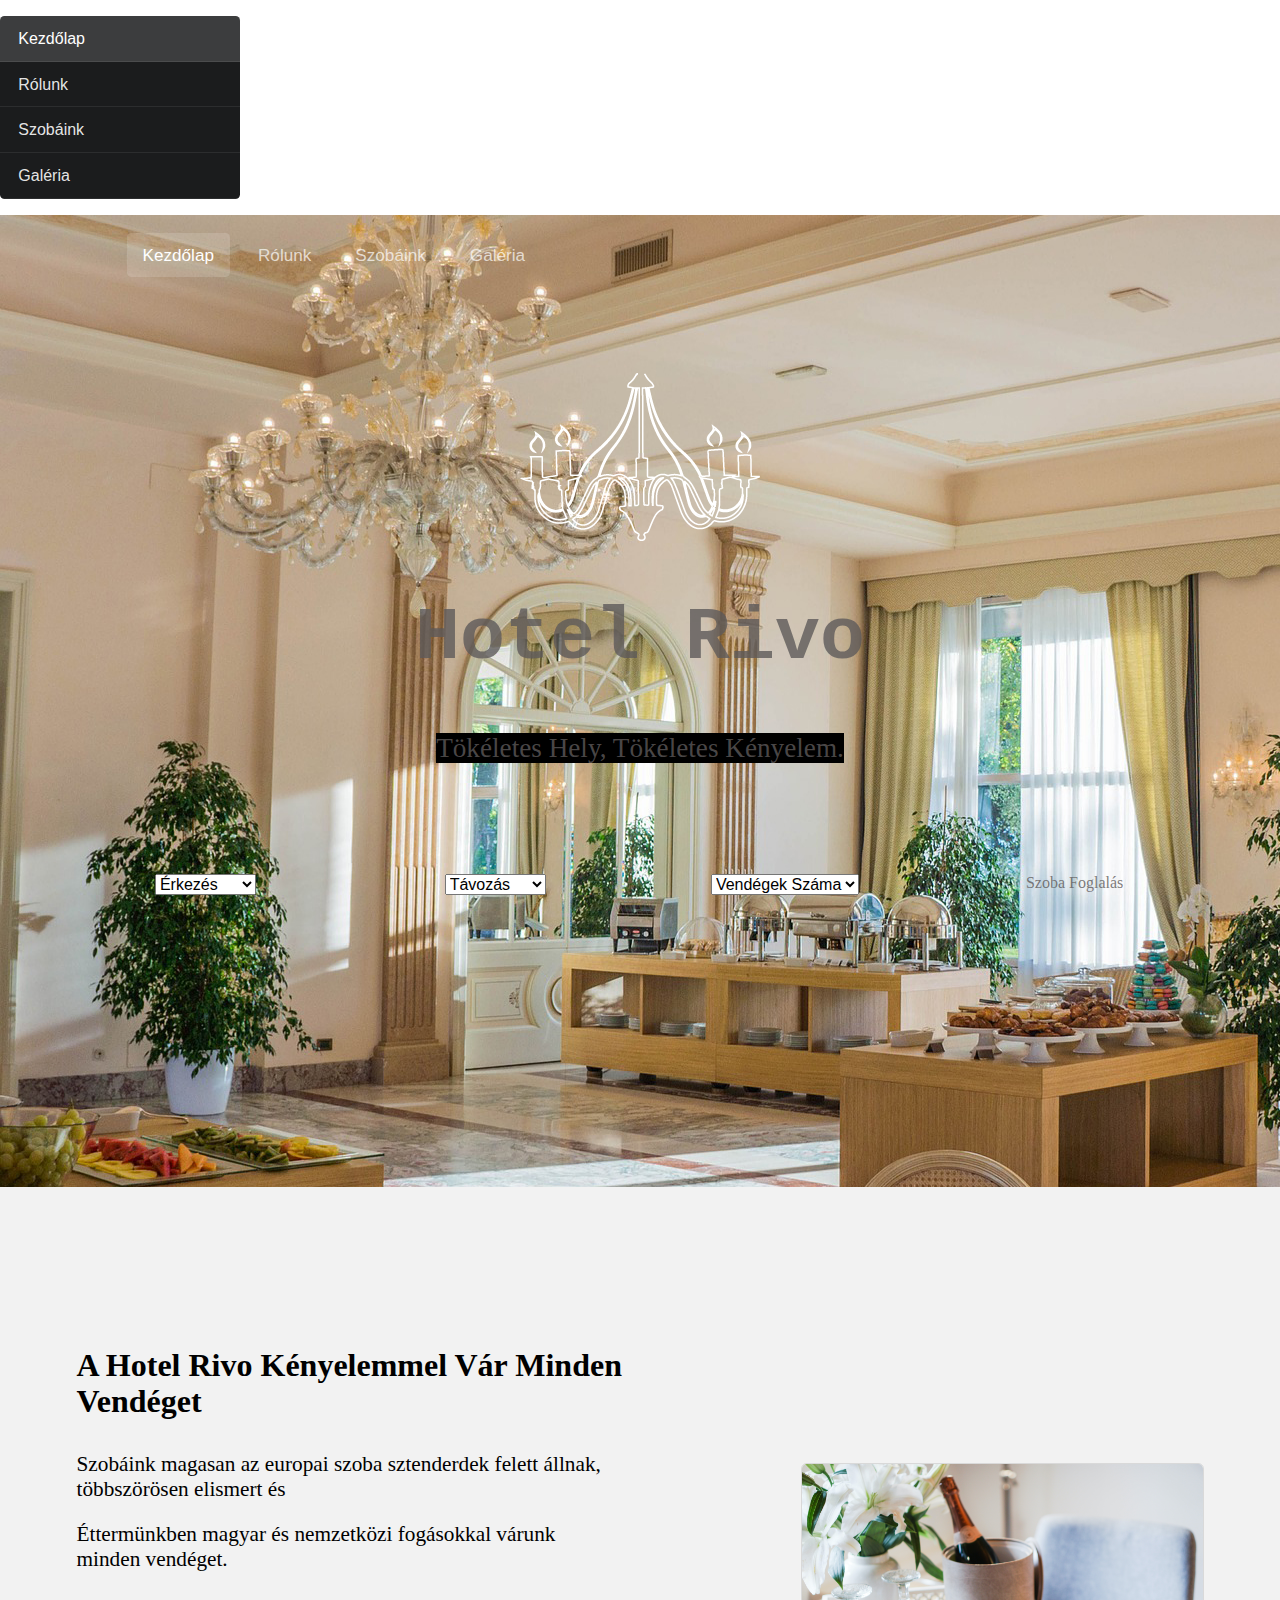
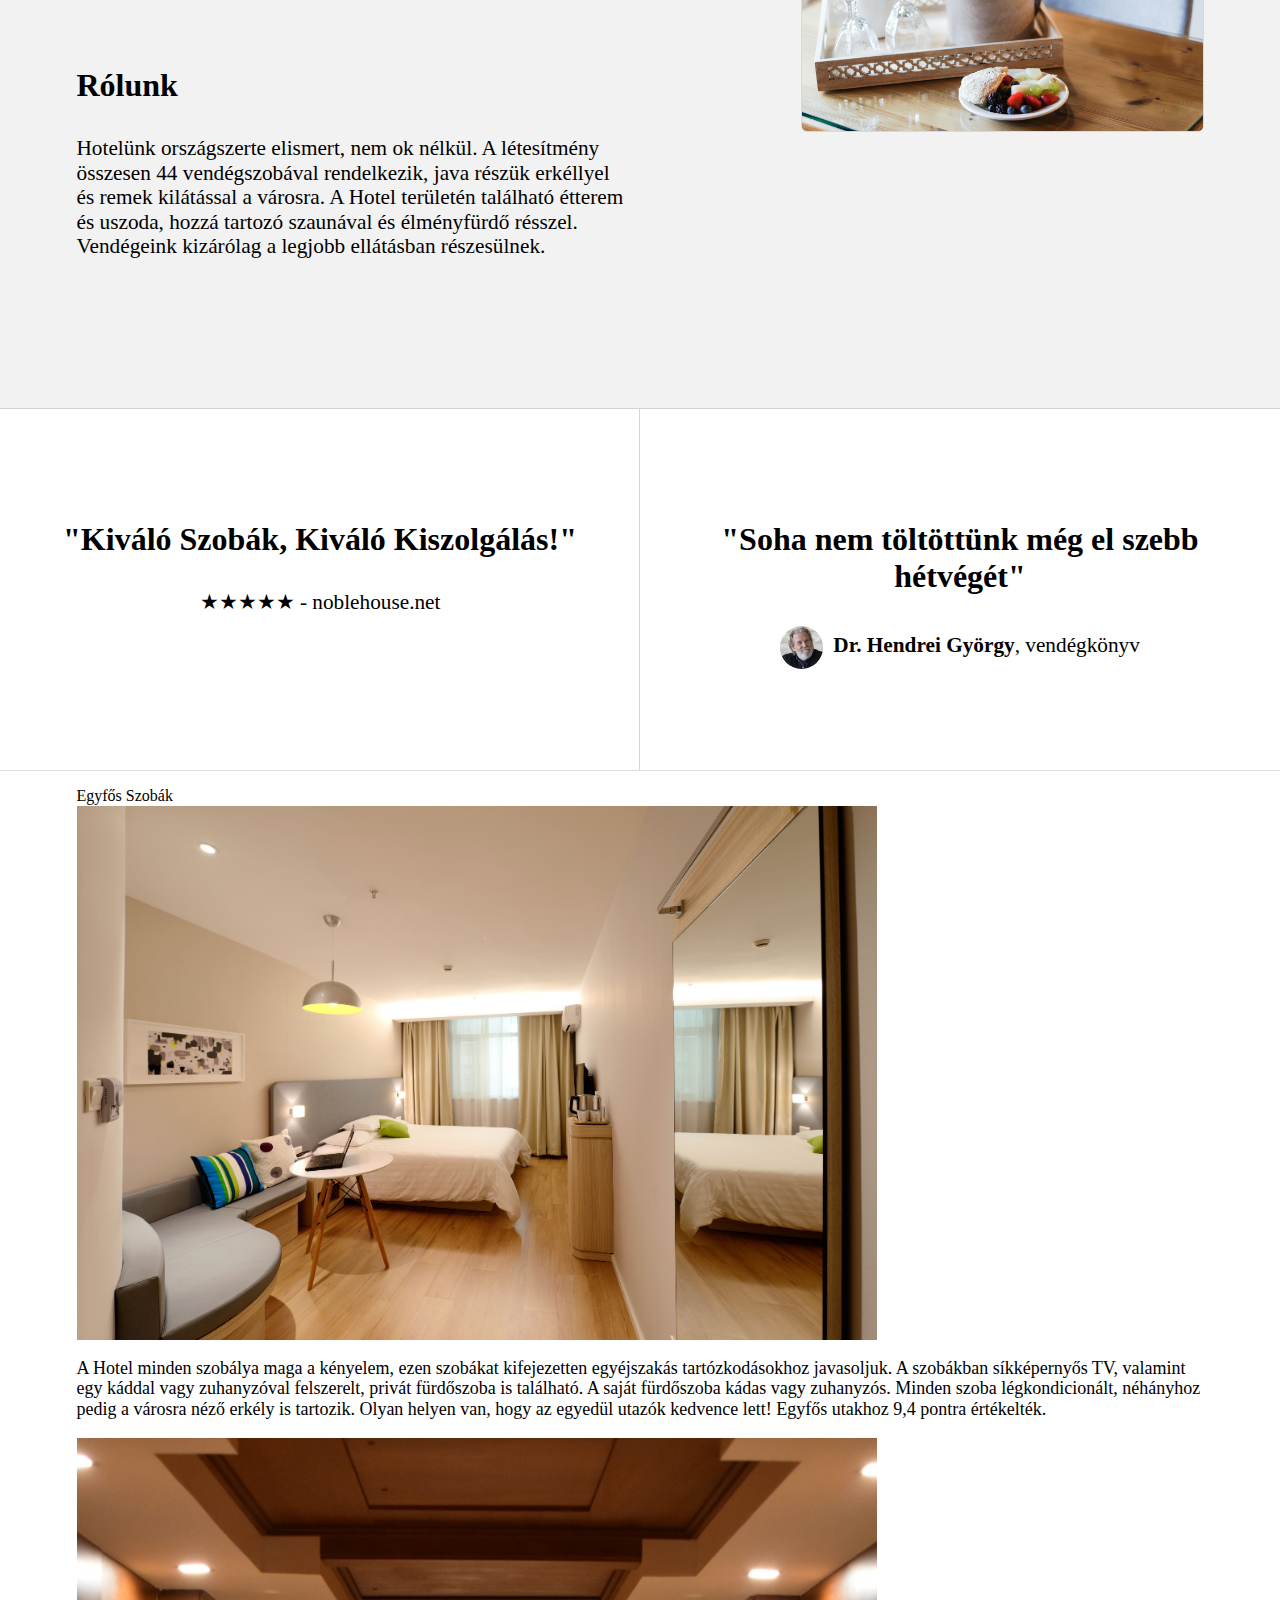
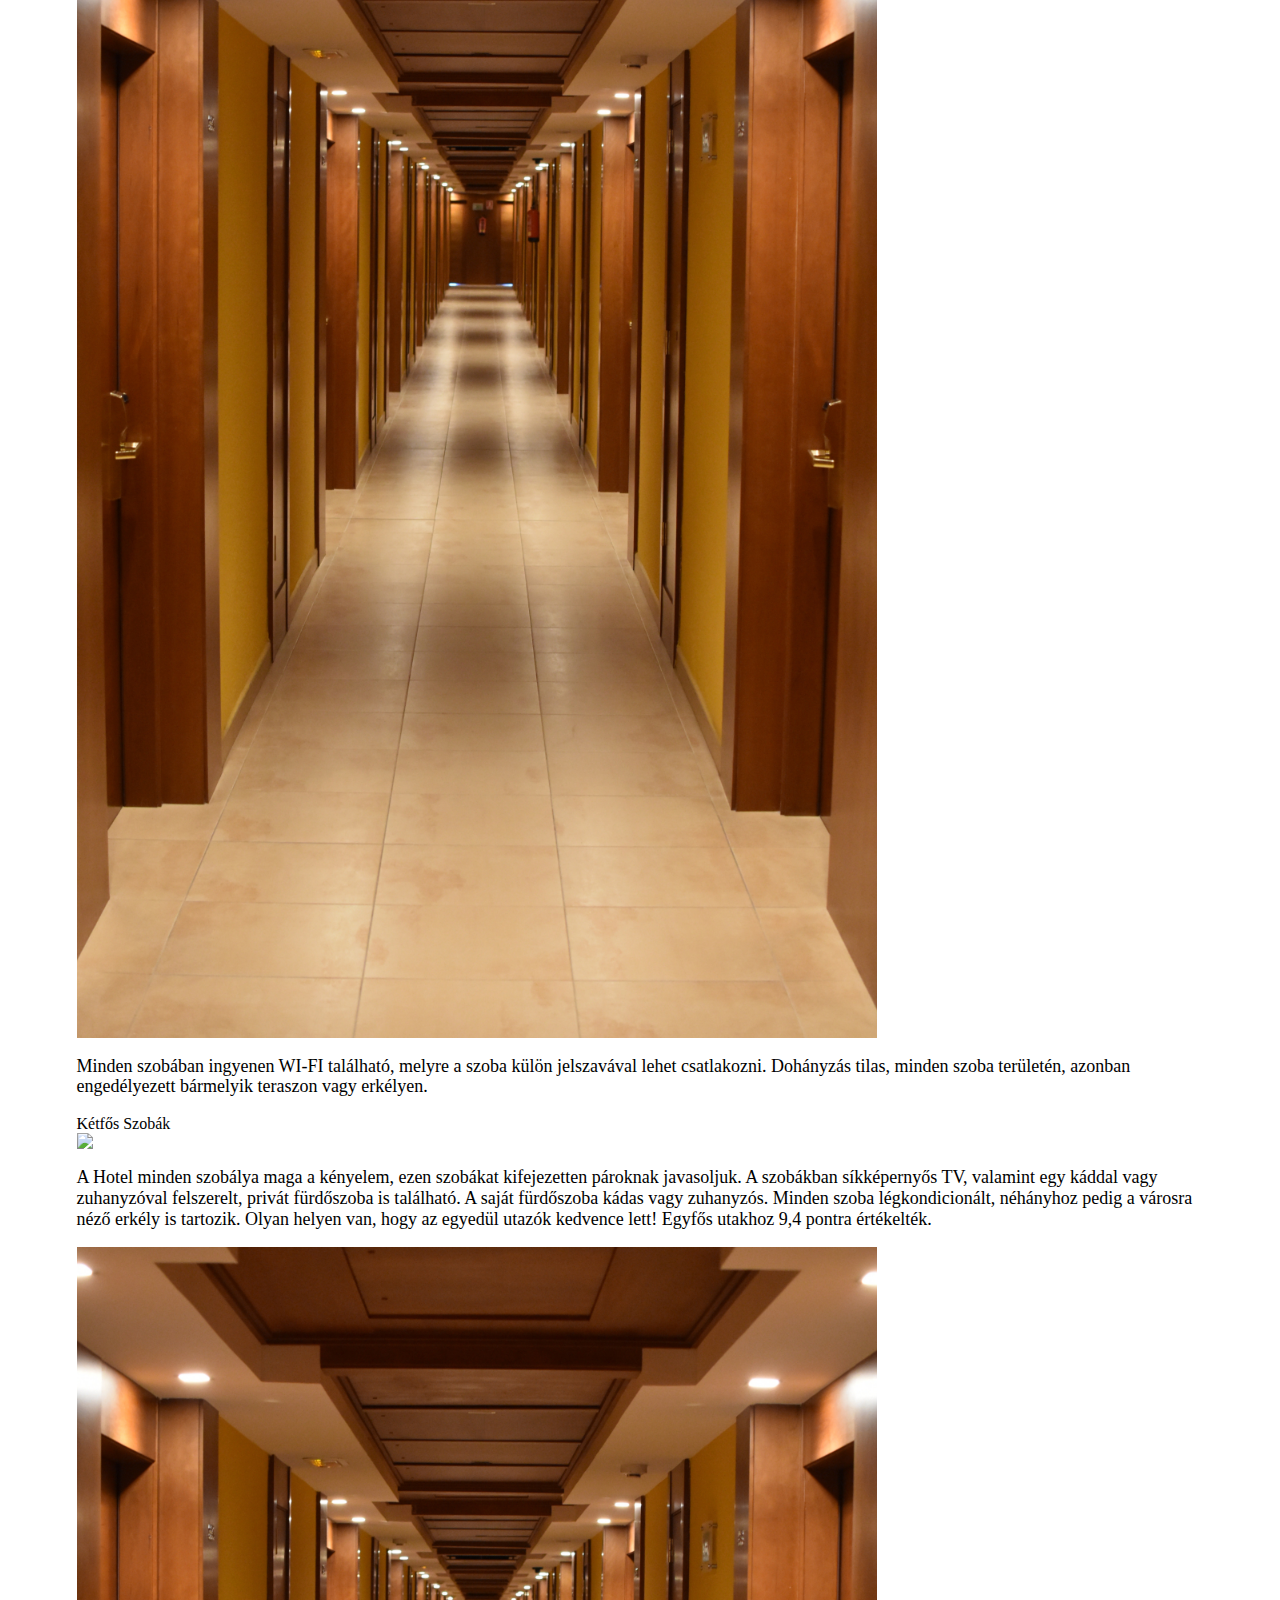
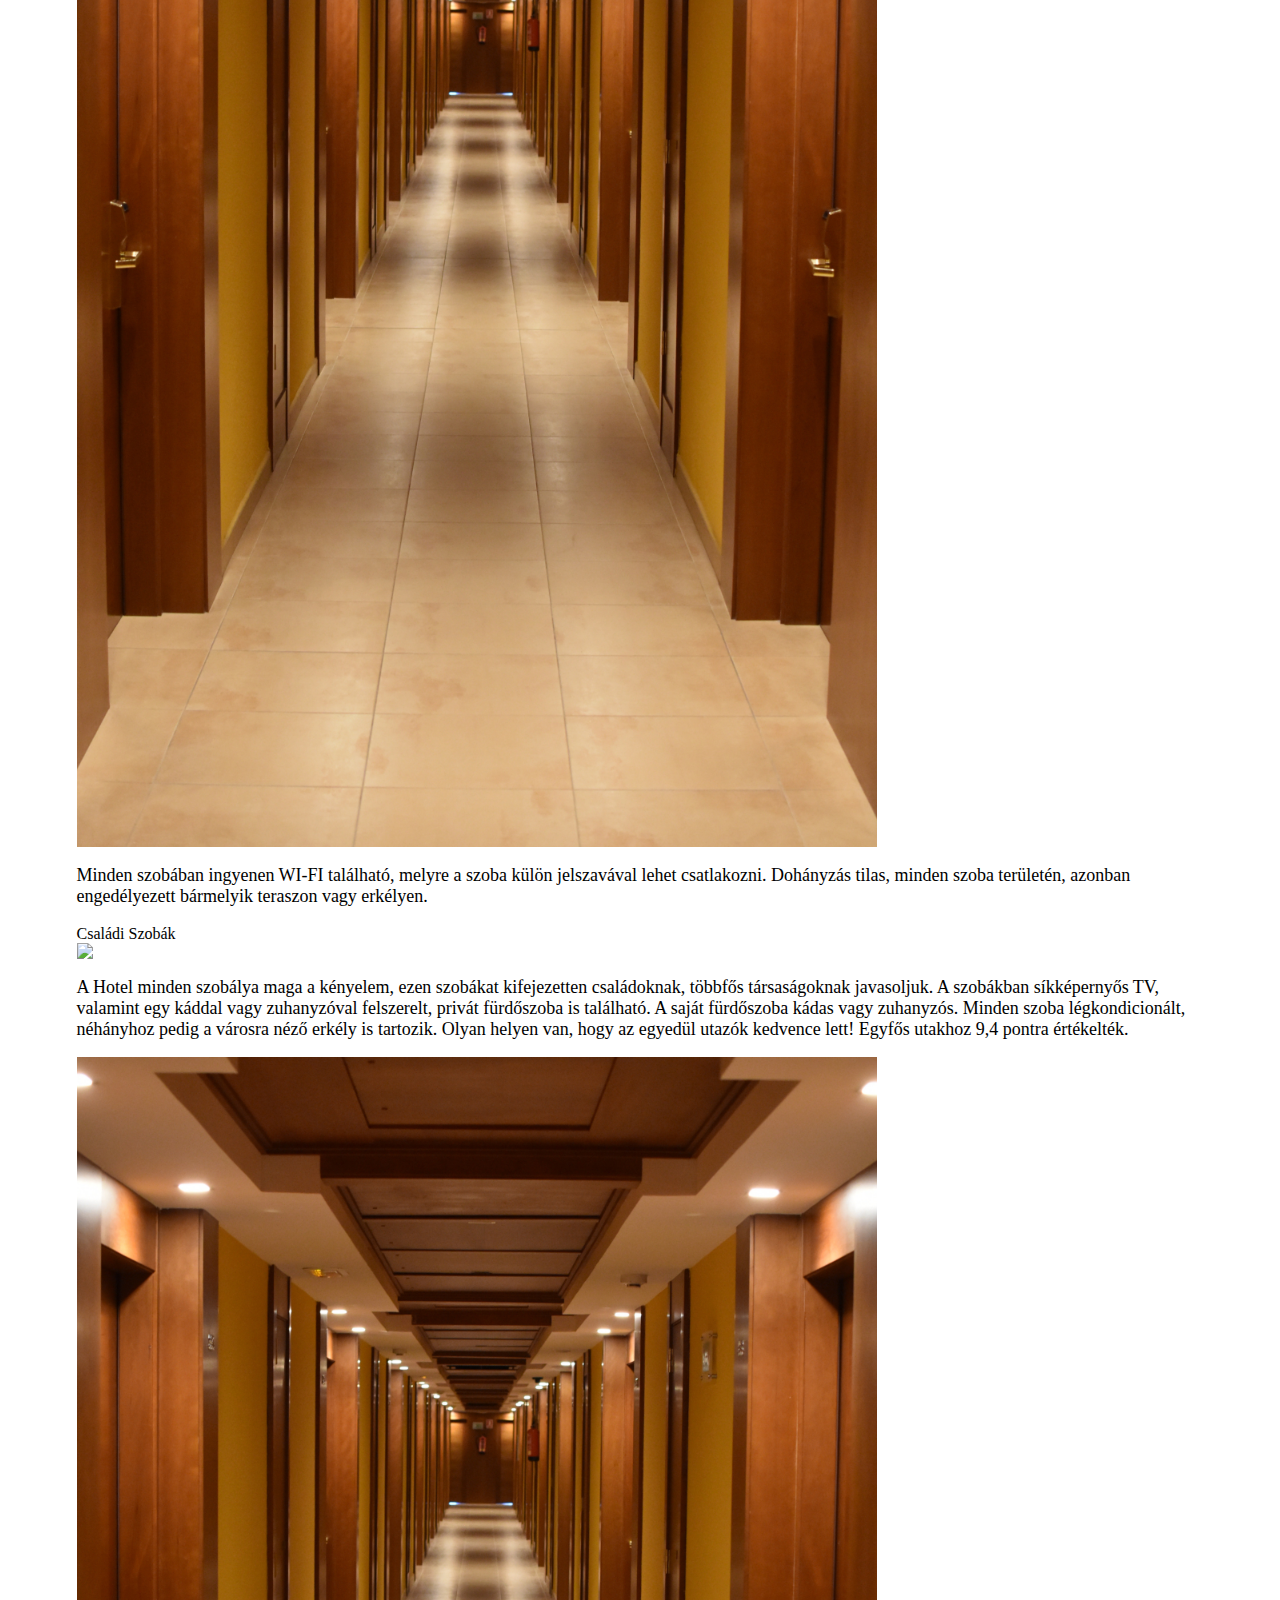
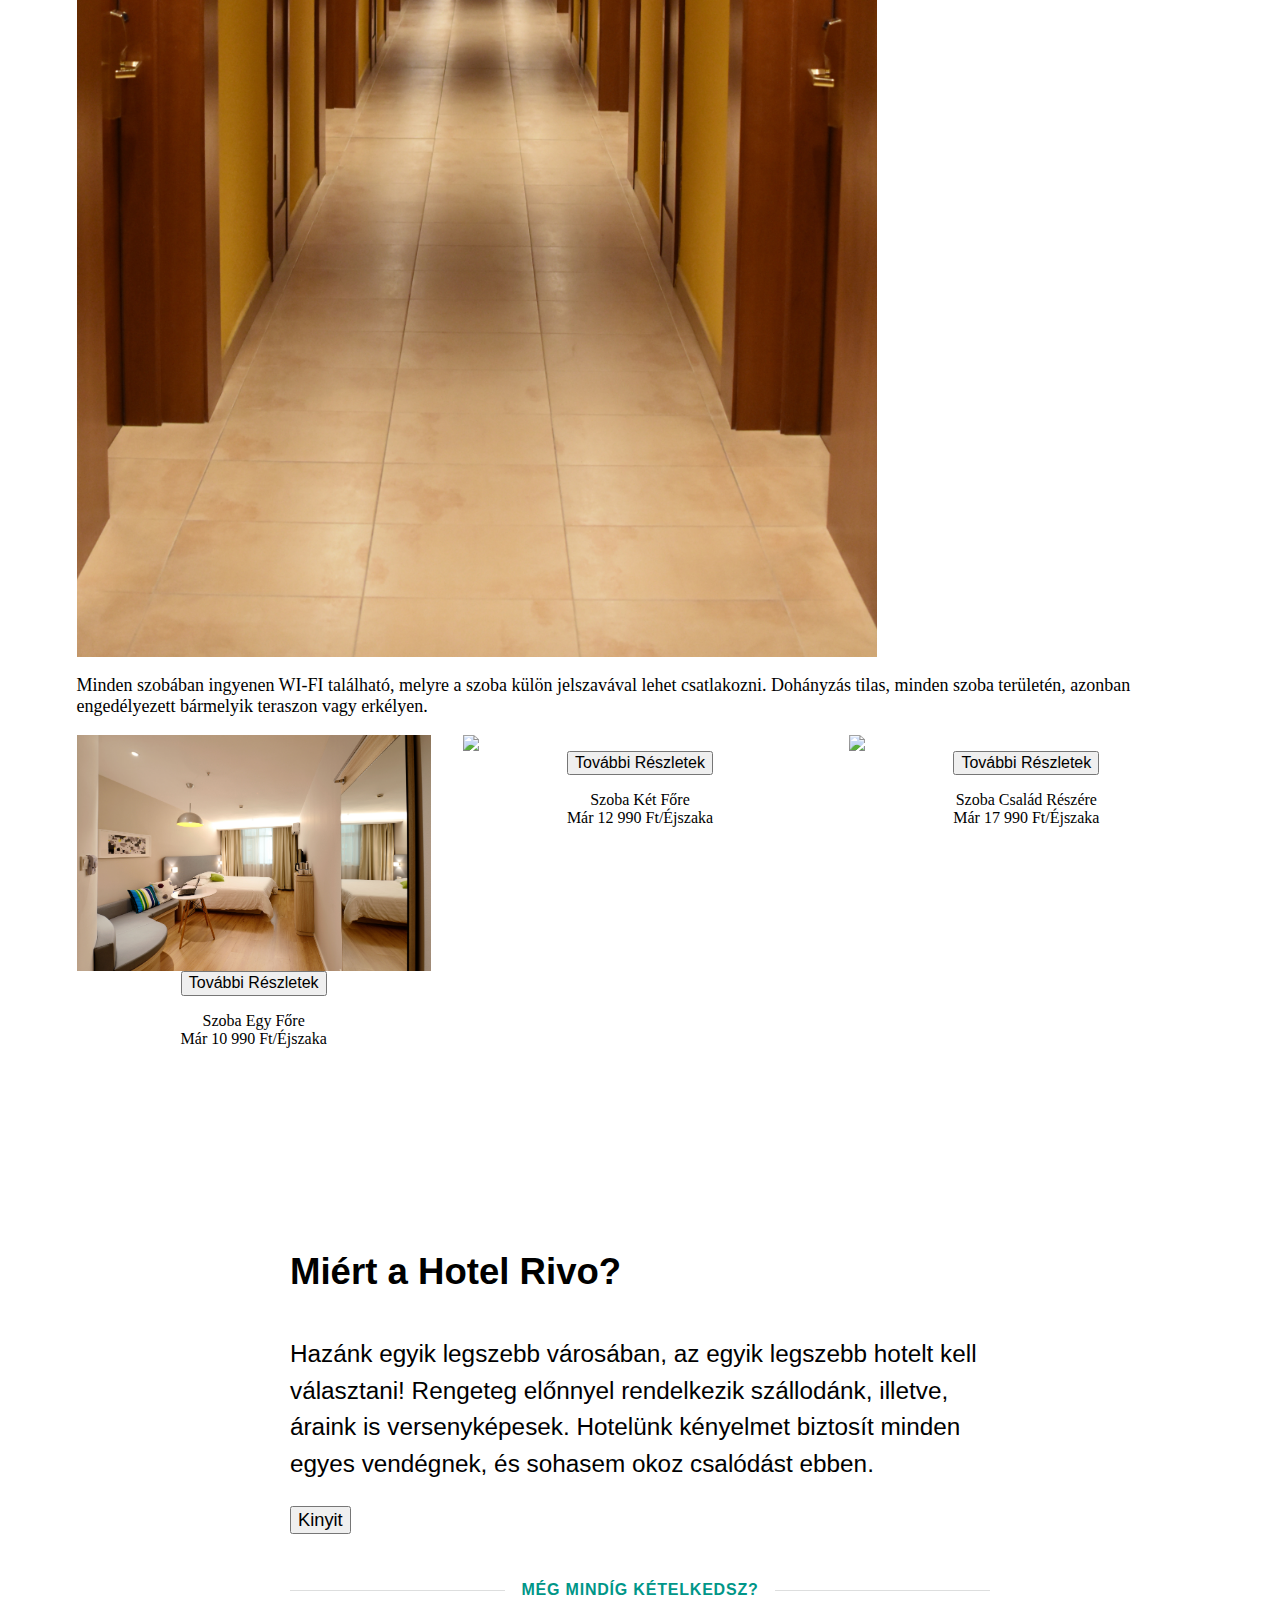
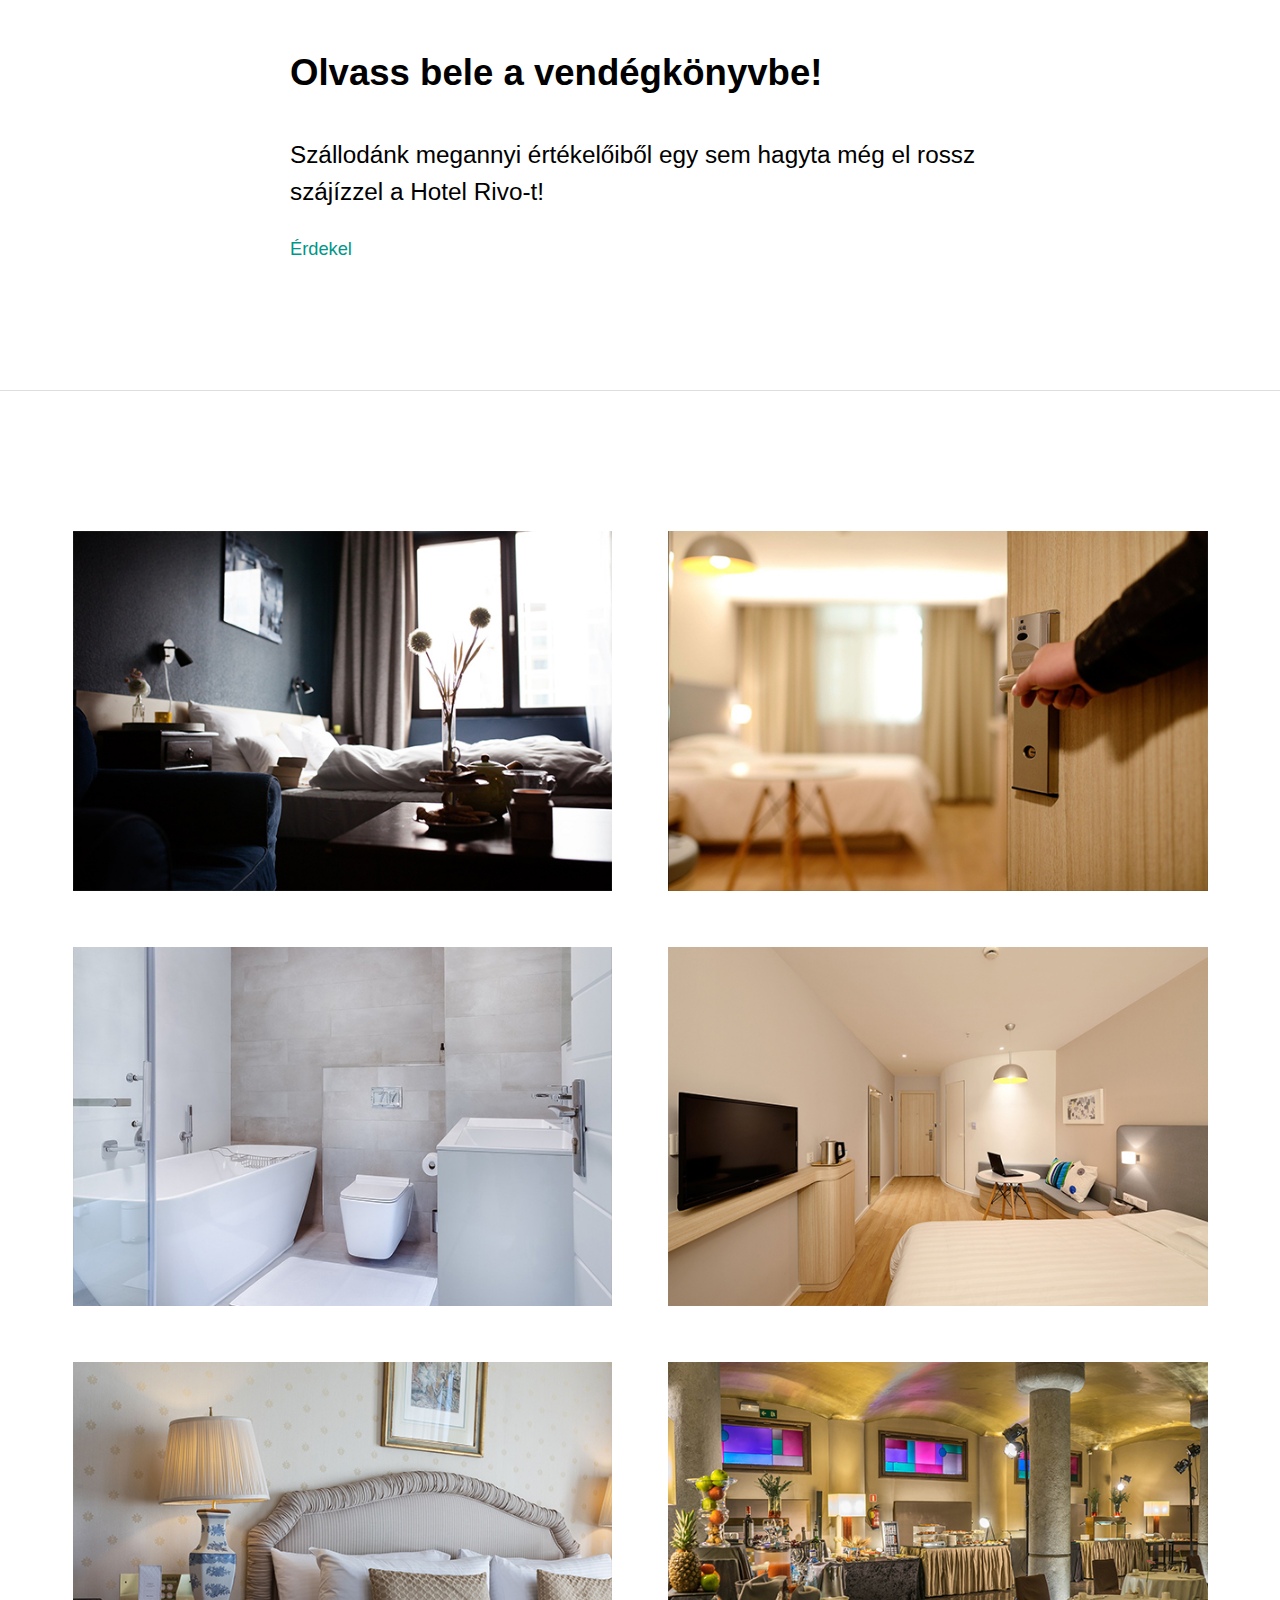
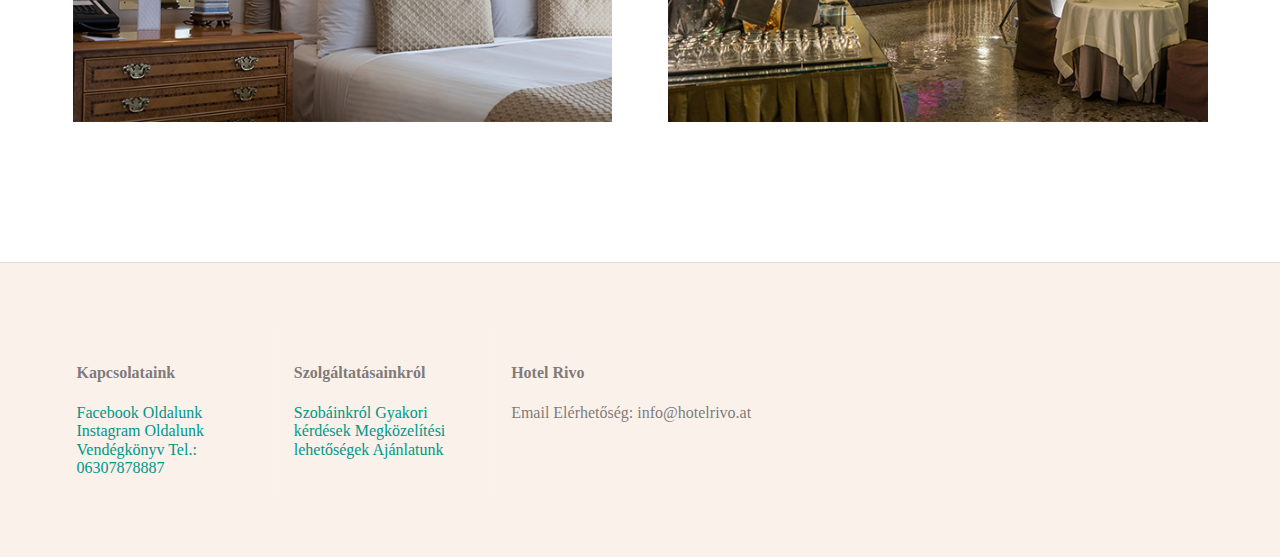
==== hotelrivo/index.html @ 4306a715 "templates and text added" ====
<!DOCTYPE html>
<html>
<head>
  <!-- Standard Meta -->
  <meta charset="utf-8" />
  <meta http-equiv="X-UA-Compatible" content="IE=edge,chrome=1" />
  <meta name="viewport" content="width=device-width, initial-scale=1.0, maximum-scale=1.0">

  <!-- Site Properties -->
  <title>Hotel Rivo</title>
  <link rel="stylesheet" type="text/css" href="reset.css">
  <link rel="stylesheet" type="text/css" href="../dist/components/site.css">

  <link rel="stylesheet" type="text/css" href="container.css">
  <link rel="stylesheet" type="text/css" href="grid.css">
  <link rel="stylesheet" type="text/css" href="../dist/components/header.css">
  <link rel="stylesheet" type="text/css" href="image.css">
  <link rel="stylesheet" type="text/css" href="menu.css">

  <link rel="stylesheet" type="text/css" href="divider.css">
  <link rel="stylesheet" type="text/css" href="../dist/components/dropdown.css">
  <link rel="stylesheet" type="text/css" href="segment.css">
  <link rel="stylesheet" type="text/css" href="../dist/components/button.css">
  <link rel="stylesheet" type="text/css" href="../dist/components/list.css">
  <link rel="stylesheet" type="text/css" href="../dist/components/icon.css">
  <link rel="stylesheet" type="text/css" href="../dist/components/sidebar.css">
  <link rel="stylesheet" type="text/css" href="../dist/components/transition.css">
  <link rel="stylesheet" type="text/css" href="../dist/components/progress.css">
  <link rel="stylesheet" type="text/css" href="../dist/components/label.css">
    <link rel="stylesheet" type="text/css" href="../dist/components/reveal.css">
	    <link rel="stylesheet" type="text/css" href="../dist/components/dimmer.css">
		    <link rel="stylesheet" type="text/css" href="../dist/components/modal.css">
			  <link rel="stylesheet" type="text/css" href="../dist/components/dropdown.css">


   <link rel="stylesheet" href="gallery/dist/simple-lightbox.css?v2.4.1" />
   
  <style type="text/css">

 * {
            box-sizing: border-box;
        }

        .container .gallery a img {
            float: left;
            width: 	100%;
			padding: 10px;
            height: auto;
            border: 2px solid #fff;
            -webkit-transition: -webkit-transform .15s ease;
            -moz-transition: -moz-transform .15s ease;
            -o-transition: -o-transform .15s ease;
            -ms-transition: -ms-transform .15s ease;
            transition: transform .15s ease;
            position: relative;
        }

        .clear {
            clear: both;
        }

        a {
            color: #009688;
            text-decoration: none;
        }

        a:hover {
            color: #01695f;
            text-decoration: none;
        }
		
		
		span {
  background-color: black;
}
		
    .hidden.menu {
      display: none;
    }

    .masthead.segment {
      min-height: 600px;
      padding: 1em 0em;
    }
    .masthead .logo.item img {
      margin-right: 1em;
    }
    .masthead .ui.menu .ui.button {
      margin-left: 0.5em;
    }
    .masthead h1.ui.header {
      margin-top: 3em;
      margin-bottom: 0em;
      font-size: 4em;
      font-weight: normal;
    }
    .masthead h2 {
      font-size: 1.7em;
      font-weight: normal;
    }

    .ui.vertical.stripe {
      padding: 8em 0em;
    }
    .ui.vertical.stripe h3 {
      font-size: 2em;
    }
    .ui.vertical.stripe .button + h3,
    .ui.vertical.stripe p + h3 {
      margin-top: 3em;
    }
    .ui.vertical.stripe .floated.image {
      clear: both;
    }
    .ui.vertical.stripe p {
      font-size: 1.33em;
    }
    .ui.vertical.stripe .horizontal.divider {
      margin: 3em 0em;
    }

    .quote.stripe.segment {
      padding: 0em;
    }
    .quote.stripe.segment .grid .column {
      padding-top: 5em;
      padding-bottom: 5em;
    }

    .footer.segment {
      padding: 5em 0em;
    }

    .secondary.pointing.menu .toc.item {
      display: none;
    }

    @media only screen and (max-width: 700px) {
      .ui.fixed.menu {
        display: none !important;
      }
      .secondary.pointing.menu .item,
      .secondary.pointing.menu .menu {
        display: none;
      }
      .secondary.pointing.menu .toc.item {
        display: block;
      }
      .masthead.segment {
        min-height: 350px;
      }
      .masthead h1.ui.header {
        font-size: 2em;
        margin-top: 1.5em;
      }
      .masthead h2 {
        margin-top: 0.5em;
        font-size: 1.5em;
      }
    }


  </style>

  <script src="assets/library/jquery.min.js"></script>
  <script src="../dist/components/visibility.js"></script>
  <script src="../dist/components/sidebar.js"></script>
  <script src="../dist/components/transition.js"></script>
    <script src="../dist/components/progress.min.js"></script>
	    <script src="../dist/components/dimmer.js"></script>
		 <script src="../dist/components/modal.js"></script>
<script src="../dist/components/dropdown.js"></script>


  <script>
  $(document)
    .ready(function() {

$('.example')
  .dimmer({
    on: 'hover'
  })
;

      // fix menu when passed
      $('.masthead')
        .visibility({
          once: false,
          onBottomPassed: function() {
            $('.fixed.menu').transition('fade in');
          },
          onBottomPassedReverse: function() {
            $('.fixed.menu').transition('fade out');
          }
        })
      ;

      // create sidebar and attach to menu open
      $('.ui.sidebar')
        .sidebar('attach events', '.toc.item')
      ;
  
  $('.ui.dropdown')
  .dropdown()
;

    })
  ;
  function szoba1()
  {
  $('#szoba1')
  .modal('show')
;
  }
  
  function szoba2()
  {
  $('#szoba2')
  .modal('show')
;
  }
  
  function szoba3()
  {
  $('#szoba3')
  .modal('show')
;
  }
  

  </script>
  
  
</head>
<body>

<!-- Following Menu -->
<div class="ui large top fixed hidden menu">
  <div class="ui container">
    <a class="active item" href="#kezdolap">Kezdőlap</a>
    <a href="#rolunk" class="item">Rólunk</a>
    <a href="#szobak" class="item">Szobáink</a>
    <a href="#galeria" class="item">Galéria</a>
    <div class="right menu">
     
      </div>
    </div>
  </div>
</div>

<!-- Sidebar Menu -->
<div class="ui vertical inverted sidebar menu">
  <a class="active item" href="#kezdolap">Kezdőlap</a>
  <a href="#rolunk" class="item">Rólunk</a>
  <a href="#szobak" class="item">Szobáink</a>
  <a href="#galeria" class="item">Galéria</a>
  
</div>


<!-- Page Contents -->
<div class="pusher">
  <div class="ui inverted vertical masthead center aligned segment" style="background: url(assets/images/items/banner.jpg)">


    <div class="ui container">
      <div class="ui large secondary inverted menu">
        <a class="toc item">
          <i class="sidebar icon"></i>
        </a>
        <a class="active item" href="#kezdolap" >Kezdőlap</a>
        <a href="#rolunk" class="item">Rólunk</a>
        <a href="#szobak" class="item">Szobáink</a>
        <a href="#galeria" class="item">Galéria</a>
        <div class="right item">
          
        </div>
      </div>
    </div>
<a name="kezdolap"></a>
<div class="ui four column grid container">

	<div class="row">
	<div class="ui container">
	    <br>
	<br>
	<br>
		  <br>
	<br>
	<img src="assets/images/items/logo3.png">
      <h1 class="inverted header" style="font-size:75px; font-family:Courier">
	
	  
        Hotel Rivo
      </h1>
	 
      <h2><span>Tökéletes Hely, Tökéletes Kényelem.</span></h2>
	  
	  <br>
	<br>
	<br>
	  </div>
	  </div>
	  
	  <div class="four column row">
	 
	  <div class="column">
	  <select class="ui dropdown">
  <option value="">Érkezés</option>
  <option value="5">Február 7</option>
  <option value="4">Február 8</option>
   <option value="3">Február 9</option>
  <option value="2">Február 10</option>
   <option value="1">Február 11</option>
  <option value="0">Február 12</option>
</select>
</div>
 <div class="column">
<select class="ui dropdown">
  <option value="">Távozás</option>
  <option value="5">Február 8</option>
  <option value="4">Február 9</option>
  <option value="3">Február 10</option>
  <option value="2">Február 11</option>
  <option value="1">Február 12</option>
  <option value="0">Február 13</option>
</select>
</div>
 <div class="column">
	  <select class="ui dropdown">
  <option value="">Vendégek Száma</option>
  <option value="3">Szoba 1 Főre</option>
  <option value="2">Szoba 2 Főre</option>
   <option value="1">Szoba 3 Főre</option>
  <option value="0">Szoba 4 Főre</option>
</select>
	
	<br>
		  <br>
	<br>
	<br>
		  <br>
	<br>
	<br>
		  <br>
	<br>
	<br>
		  <br>
	<br>
	<br>
		  <br>
	<br>
	<br>
</div>
 <div class="column">
      <div class="ui inverted button">Szoba Foglalás<i class="right arrow icon"></i></div>
	  </div>
	  </div>
	   </div>
  

  </div>
<a name="rolunk"></a>
  <div class="ui  vertical stripe segment" style="background:#F2F2F2">
      <div class=" row">
    <div class="ui middle aligned stackable grid container"> 
        <div class="eight wide column">
          <h3 class="ui header"> A Hotel Rivo Kényelemmel Vár Minden Vendéget</h3>
		  <p>Szobáink magasan az europai szoba sztenderdek felett állnak, többszörösen elismert és </p>
          <p>Éttermünkben magyar és nemzetközi fogásokkal várunk minden vendéget.</p>
          <h3 class="ui header">Rólunk</h3>
          <p>Hotelünk országszerte elismert, nem ok nélkül. A létesítmény összesen 44 vendégszobával rendelkezik, java részük erkéllyel és remek kilátással a városra. A Hotel területén található étterem és uszoda, hozzá tartozó szaunával és élményfürdő résszel. Vendégeink kizárólag a legjobb ellátásban részesülnek.</p>
        </div>
        <div class="six wide right floated column">
          <img src="assets/images/wireframe/07.jpg" class="ui large bordered rounded image">
        </div>
      </div>
	  </div>
      <div class="row">
        <div class="center aligned column">
          
        </div>
      </div>
    
  </div>


  <div class="ui vertical stripe quote segment">
    <div class="ui equal width stackable internally celled grid">
      <div class="center aligned row">
        <div class="column">
          <h3>"Kiváló Szobák, Kiváló Kiszolgálás!"</h3>
          <p>★★★★★ - noblehouse.net</p>
        </div>
        <div class="column">
          <h3>"Soha nem töltöttünk még el szebb hétvégét"</h3>
          <p>
            <img src="assets/images/avatar/nan.jpg" class="ui avatar image"> <b>Dr. Hendrei György</b>, vendégkönyv
          </p>
        </div>
      </div>
    </div>
  </div>
  
  <div class="ui container">

  <div class="ui vertical segment">


<div class="ui small modal" id="szoba1">
  <div class="header">Egyfős Szobák</div>
  <div class="scrolling content">
   <img src="assets/images/items/room3.jpg" class="ui huge  image">
    <p style="font-size: 18px"> A Hotel minden szobálya maga a kényelem, ezen szobákat kifejezetten egyéjszakás tartózkodásokhoz javasoljuk.
	A szobákban síkképernyős TV, valamint egy káddal vagy zuhanyzóval felszerelt, privát fürdőszoba is található. A saját fürdőszoba kádas vagy zuhanyzós. Minden szoba légkondicionált, néhányhoz pedig a városra néző erkély is tartozik.
	Olyan helyen van, hogy az egyedül utazók kedvence lett! Egyfős utakhoz 9,4 pontra értékelték.</p>
	 <img src="assets/images/items/corridor.jpg" class="ui huge  image">
	  <p style="font-size: 18px">Minden szobában ingyenen WI-FI található, melyre a szoba külön jelszavával lehet csatlakozni.
	  Dohányzás tilas, minden szoba területén, azonban engedélyezett bármelyik teraszon vagy erkélyen.</p>
  </div>
</div>

<div class="ui large modal" id="szoba2">
  <div class="header">Kétfős Szobák</div>
  <div class="scrolling content">
  <img src="assets/images/items/room1.jpg" class="ui huge  image">
    <p style="font-size: 18px"> A Hotel minden szobálya maga a kényelem, ezen szobákat kifejezetten pároknak javasoljuk.
	A szobákban síkképernyős TV, valamint egy káddal vagy zuhanyzóval felszerelt, privát fürdőszoba is található. A saját fürdőszoba kádas vagy zuhanyzós. Minden szoba légkondicionált, néhányhoz pedig a városra néző erkély is tartozik.
	Olyan helyen van, hogy az egyedül utazók kedvence lett! Egyfős utakhoz 9,4 pontra értékelték.</p>
	 <img src="assets/images/items/corridor.jpg" class="ui huge  image">
	  <p style="font-size: 18px">Minden szobában ingyenen WI-FI található, melyre a szoba külön jelszavával lehet csatlakozni.
	  Dohányzás tilas, minden szoba területén, azonban engedélyezett bármelyik teraszon vagy erkélyen.</p>
  </div>
</div>

<div class="ui large modal" id="szoba3">
  <div class="header">Családi Szobák</div>
  <div class="scrolling content">
  <img src="assets/images/items/room2.jpg" class="ui huge  image">
    <p style="font-size: 18px"> A Hotel minden szobálya maga a kényelem, ezen szobákat kifejezetten családoknak, többfős társaságoknak javasoljuk.
	A szobákban síkképernyős TV, valamint egy káddal vagy zuhanyzóval felszerelt, privát fürdőszoba is található. A saját fürdőszoba kádas vagy zuhanyzós. Minden szoba légkondicionált, néhányhoz pedig a városra néző erkély is tartozik.
	Olyan helyen van, hogy az egyedül utazók kedvence lett! Egyfős utakhoz 9,4 pontra értékelték.</p>
	 <img src="assets/images/items/corridor.jpg" class="ui huge  image">
	  <p style="font-size: 18px">Minden szobában ingyenen WI-FI található, melyre a szoba külön jelszavával lehet csatlakozni.
	  Dohányzás tilas, minden szoba területén, azonban engedélyezett bármelyik teraszon vagy erkélyen.</p>
  </div>
</div>

<a name="szobak"></a>
  <div class="ui three column grid stackable">
  <div class="column center aligned">
	<div class="ui container example">
    <img src="assets/images/items/room3.jpg" class="ui  huge  image">
		<div class="ui dimmer">
			<div class="content">
			  <button onclick="szoba1()" class="ui inverted button">További Részletek</button>  
			</div>
		</div>
	</div>
  <p>
   <div class="ui animated fade button fluid" tabindex="0">
	  <div class="visible content">Szoba Egy Főre</div>
	  <div class="hidden content">Már 10 990 Ft/Éjszaka</div>
	</div>
  </p> 
  </div>
  
  
   <div class="column center aligned">
	<div class="ui container example">
    <img src="assets/images/items/room1.jpg" class="ui  huge  image">
		<div class="ui dimmer">
			<div class="content">
			  <button onclick="szoba2()" class="ui inverted button">További Részletek</button>  
			</div>
		</div>
	</div>
  <p>
   <div class="ui animated fade button fluid" tabindex="0">
	  <div class="visible content">Szoba Két Főre</div>
	  <div class="hidden content"> Már 12 990 Ft/Éjszaka</div>
	</div>
  </p> 
  </div>
  
  
   <div class="column center aligned">
	<div class="ui container example">
    <img src="assets/images/items/room2.jpg" class="ui  huge  image">
		<div class="ui dimmer">
			<div class="content">
			  <button onclick="szoba3()" class="ui inverted button">További Részletek</button>  
			</div>
		</div>
	</div>
  <p>
   <div class="ui animated fade button fluid" tabindex="0">
	  <div class="visible content">Szoba Család Részére</div>
	  <div class="hidden content">Már 17 990 Ft/Éjszaka</div>
	</div>
  </p> 
  </div>

  </div>
</div>
</div>
  
  <script>
    $(document)
    .ready(function() {

 $('#example1')
  .progress()
; 


});

var counter = 1;

 function lenyit()
 {
 counter++;
 
	if(counter%2==0)
	{
	$('#content').show('slow');
	$('#gomb').html('Bezár');
    $('#gomb').addClass('red');
	} else {
	$('#content').hide('slow');
	$('#gomb').html('Kinyit');
	$('#gomb').removeClass('red');
	}
	
	
 }
 
 var perc = 0;
 function nyom()
 {
 
 perc += 20;
$('#example1').progress({
  percent: perc
}); }
 
 

</script>

  
  
  <div class="ui vertical stripe segment">
    <div class="ui text container">
      <h3 class="ui header">Miért a Hotel Rivo?</h3>
      <p>Hazánk egyik legszebb városában, az egyik legszebb hotelt kell választani!
Rengeteg előnnyel rendelkezik szállodánk, illetve, áraink is versenyképesek. Hotelünk kényelmet biztosít minden egyes vendégnek, és sohasem okoz csalódást ebben. 
</p>
      <div id="content" style="display:none;">
	 Fedett és szabadtéri parkoló, autómosó és parkolóinas-szolgáltatás egyaránt elérhető.

Vendégeink elfogulatlan értékelései alapján ez Budapest egyik legkedveltebb része.
	  </div>
	  
	  <button onclick="lenyit()" class="ui large button" id="gomb">Kinyit</button>
	  
	  

	  
	  
      <h4 class="ui horizontal header divider">
        <a href="#">Még mindíg kételkedsz?</a>
      </h4>
      <h3 class="ui header">Olvass bele a vendégkönyvbe!</h3>
      <p>Szállodánk  megannyi értékelőiből egy sem hagyta még el rossz szájízzel a Hotel Rivo-t! </p>
      <a class="ui large button">Érdekel</a>
    </div>
  </div>

<a name="galeria"></a>
  <div class="ui vertical stripe segment">
    <div class="ui middle aligned stackable grid container">
      <div class="row">
	  
	  <div class="gallery">
	  <div class="ui stackable two column grid">
        
		 <div class="column">
        <a href="gallery/demo/img/full/01.jpg" class="big"><img class="huge" src="gallery/demo/img/thumb/01.jpg" alt="" title="Beautiful Image" /></a>
		</div>
		 <div class="column">
        <a href="gallery/demo/img/full/02.jpg"><img src="gallery/demo/img/thumb/02.jpg" alt="" title=""/></a>
		</div>
			 <div class="column">
        <a href="gallery/demo/img/full/03.jpg"><img src="gallery/demo/img/thumb/03.jpg" alt="" title="Beautiful Image"/></a>
		</div>
		 <div class="column">
        <a href="gallery/demo/img/full/04.jpg"><img src="gallery/demo/img/thumb/04.jpg" alt="" title=""/></a>
		</div>
			 <div class="column">
        <a href="gallery/demo/img/full/05.jpg"><img src="gallery/demo/img/thumb/05.jpg" alt="" title=""/></a>
		</div>
		 <div class="column">
        <a href="gallery/demo/img/full/06.jpg"><img src="gallery/demo/img/thumb/06.jpg" alt="" title=""/></a>
		</div>
        <div class="clear"></div>
    </div>
	    </div>
  
<script src="gallery/dist/simple-lightbox.js?v2.4.1"></script>
<script>
    (function() {
        var $gallery = new SimpleLightbox('.gallery a', {});
    })();
</script>

      </div>
    </div>
  </div>
  
  <div class="ui inverted vertical footer segment">
    <div class="ui container">
      <div class="ui stackable inverted divided equal height stackable grid">
        <div class="three wide column">
          <h4 class="ui inverted header">Kapcsolataink</h4>
          <div class="ui inverted link list">
            <a href="#" class="item">Facebook Oldalunk</a>
            <a href="#" class="item">Instagram Oldalunk</a>
            <a href="#" class="item">Vendégkönyv</a>
            <a href="#" class="item">Tel.: 06307878887</a>
          </div>
        </div>
        <div class="three wide column">
          <h4 class="ui inverted header">Szolgáltatásainkról</h4>
          <div class="ui inverted link list">
            <a href="#" class="item">Szobáinkról</a>
            <a href="#" class="item">Gyakori kérdések</a>
            <a href="#" class="item">Megközelítési lehetőségek</a>
            <a href="#" class="item">Ajánlatunk</a>
          </div>
        </div>
        <div class="seven wide column">
          <h4 class="ui inverted header">Hotel Rivo</h4>
          <p>Email Elérhetőség: info@hotelrivo.at</p>
        </div>
      </div>
    </div>
  </div>
</div>







</body>

</html>
---- hotelrivo/container.css ----
/*!
 * # Semantic UI 2.4.2 - Container
 * http://github.com/semantic-org/semantic-ui/
 *
 *
 * Released under the MIT license
 * http://opensource.org/licenses/MIT
 *
 */


/*******************************
            Container
*******************************/


/* All Sizes */
.ui.container {
  display: block;
  max-width: 100% !important;
}

/* Mobile */
@media only screen and (max-width: 767px) {
  .ui.container {
    width: auto !important;
    margin-left: 1em !important;
    margin-right: 1em !important;
  }
  .ui.grid.container {
    width: auto !important;
  }
  .ui.relaxed.grid.container {
    width: auto !important;
  }
  .ui.very.relaxed.grid.container {
    width: auto !important;
  }
}

/* Tablet */
@media only screen and (min-width: 768px) and (max-width: 991px) {
  .ui.container {
    width: 723px;
    margin-left: auto !important;
    margin-right: auto !important;
  }
  .ui.grid.container {
    width: calc( 723px  +  2rem ) !important;
  }
  .ui.relaxed.grid.container {
    width: calc( 723px  +  3rem ) !important;
  }
  .ui.very.relaxed.grid.container {
    width: calc( 723px  +  5rem ) !important;
  }
}

/* Small Monitor */
@media only screen and (min-width: 992px) and (max-width: 1199px) {
  .ui.container {
    width: 933px;
    margin-left: auto !important;
    margin-right: auto !important;
  }
  .ui.grid.container {
    width: calc( 933px  +  2rem ) !important;
  }
  .ui.relaxed.grid.container {
    width: calc( 933px  +  3rem ) !important;
  }
  .ui.very.relaxed.grid.container {
    width: calc( 933px  +  5rem ) !important;
  }
}

/* Large Monitor */
@media only screen and (min-width: 1200px) {
  .ui.container {
    width: 1127px;
    margin-left: auto !important;
    margin-right: auto !important;
  }
  .ui.grid.container {
    width: calc( 1127px  +  2rem ) !important;
  }
  .ui.relaxed.grid.container {
    width: calc( 1127px  +  3rem ) !important;
  }
  .ui.very.relaxed.grid.container {
    width: calc( 1127px  +  5rem ) !important;
  }
}


/*******************************
             Types
*******************************/


/* Text Container */
.ui.text.container {
  font-family: 'Lato', 'Helvetica Neue', Arial, Helvetica, sans-serif;
  max-width: 700px !important;
  line-height: 1.5;
}
.ui.text.container {
  font-size: 1.14285714rem;
}

/* Fluid */
.ui.fluid.container {
  width: 100%;
}


/*******************************
           Variations
*******************************/

.ui[class*="left aligned"].container {
  text-align: left;
}
.ui[class*="center aligned"].container {
  text-align: center;
}
.ui[class*="right aligned"].container {
  text-align: right;
}
.ui.justified.container {
  text-align: justify;
  -webkit-hyphens: auto;
      -ms-hyphens: auto;
          hyphens: auto;
}


/*******************************
         Theme Overrides
*******************************/



/*******************************
         Site Overrides
*******************************/
---- hotelrivo/image.css ----
/*!
 * # Semantic UI 2.4.2 - Image
 * http://github.com/semantic-org/semantic-ui/
 *
 *
 * Released under the MIT license
 * http://opensource.org/licenses/MIT
 *
 */


/*******************************
             Image
*******************************/

.ui.image {
  position: relative;
  display: inline-block;
  vertical-align: middle;
  max-width: 100%;
  background-color: transparent;
}
img.ui.image {
  display: block;
}
.ui.image svg,
.ui.image img {
  display: block;
  max-width: 100%;
  height: auto;
}


/*******************************
            States
*******************************/

.ui.hidden.images,
.ui.hidden.image {
  display: none;
}
.ui.hidden.transition.images,
.ui.hidden.transition.image {
  display: block;
  visibility: hidden;
}
.ui.images > .hidden.transition {
  display: inline-block;
  visibility: hidden;
}
.ui.disabled.images,
.ui.disabled.image {
  cursor: default;
  opacity: 0.45;
}


/*******************************
          Variations
*******************************/


/*--------------
     Inline
---------------*/

.ui.inline.image,
.ui.inline.image svg,
.ui.inline.image img {
  display: inline-block;
}

/*------------------
  Vertical Aligned
-------------------*/

.ui.top.aligned.images .image,
.ui.top.aligned.image,
.ui.top.aligned.image svg,
.ui.top.aligned.image img {
  display: inline-block;
  vertical-align: top;
}
.ui.middle.aligned.images .image,
.ui.middle.aligned.image,
.ui.middle.aligned.image svg,
.ui.middle.aligned.image img {
  display: inline-block;
  vertical-align: middle;
}
.ui.bottom.aligned.images .image,
.ui.bottom.aligned.image,
.ui.bottom.aligned.image svg,
.ui.bottom.aligned.image img {
  display: inline-block;
  vertical-align: bottom;
}

/*--------------
     Rounded
---------------*/

.ui.rounded.images .image,
.ui.rounded.image,
.ui.rounded.images .image > *,
.ui.rounded.image > * {
  border-radius: 0.3125em;
}

/*--------------
    Bordered
---------------*/

.ui.bordered.images .image,
.ui.bordered.images img,
.ui.bordered.images svg,
.ui.bordered.image img,
.ui.bordered.image svg,
img.ui.bordered.image {
  border: 1px solid rgba(0, 0, 0, 0.1);
}

/*--------------
    Circular
---------------*/

.ui.circular.images,
.ui.circular.image {
  overflow: hidden;
}
.ui.circular.images .image,
.ui.circular.image,
.ui.circular.images .image > *,
.ui.circular.image > * {
  border-radius: 500rem;
}

/*--------------
     Fluid
---------------*/

.ui.fluid.images,
.ui.fluid.image,
.ui.fluid.images img,
.ui.fluid.images svg,
.ui.fluid.image svg,
.ui.fluid.image img {
  display: block;
  width: 100%;
  height: auto;
}

/*--------------
     Avatar
---------------*/

.ui.avatar.images .image,
.ui.avatar.images img,
.ui.avatar.images svg,
.ui.avatar.image img,
.ui.avatar.image svg,
.ui.avatar.image {
  margin-right: 0.25em;
  display: inline-block;
  width: 2em;
  height: 2em;
  border-radius: 500rem;
}

/*-------------------
       Spaced
--------------------*/

.ui.spaced.image {
  display: inline-block !important;
  margin-left: 0.5em;
  margin-right: 0.5em;
}
.ui[class*="left spaced"].image {
  margin-left: 0.5em;
  margin-right: 0em;
}
.ui[class*="right spaced"].image {
  margin-left: 0em;
  margin-right: 0.5em;
}

/*-------------------
       Floated
--------------------*/

.ui.floated.image,
.ui.floated.images {
  float: left;
  margin-right: 1em;
  margin-bottom: 1em;
}
.ui.right.floated.images,
.ui.right.floated.image {
  float: right;
  margin-right: 0em;
  margin-bottom: 1em;
  margin-left: 1em;
}
.ui.floated.images:last-child,
.ui.floated.image:last-child {
  margin-bottom: 0em;
}
.ui.centered.images,
.ui.centered.image {
  margin-left: auto;
  margin-right: auto;
}

/*--------------
     Sizes
---------------*/

.ui.mini.images .image,
.ui.mini.images img,
.ui.mini.images svg,
.ui.mini.image {
  width: 35px;
  height: auto;
  font-size: 0.78571429rem;
}
.ui.tiny.images .image,
.ui.tiny.images img,
.ui.tiny.images svg,
.ui.tiny.image {
  width: 80px;
  height: auto;
  font-size: 0.85714286rem;
}
.ui.small.images .image,
.ui.small.images img,
.ui.small.images svg,
.ui.small.image {
  width: 150px;
  height: auto;
  font-size: 0.92857143rem;
}
.ui.medium.images .image,
.ui.medium.images img,
.ui.medium.images svg,
.ui.medium.image {
  width: 300px;
  height: auto;
  font-size: 1rem;
}
.ui.large.images .image,
.ui.large.images img,
.ui.large.images svg,
.ui.large.image {
  width: 450px;
  height: auto;
  font-size: 1.14285714rem;
}
.ui.big.images .image,
.ui.big.images img,
.ui.big.images svg,
.ui.big.image {
  width: 600px;
  height: auto;
  font-size: 1.28571429rem;
}
.ui.huge.images .image,
.ui.huge.images img,
.ui.huge.images svg,
.ui.huge.image {
  width: 800px;
  height: auto;
  font-size: 1.42857143rem;
}
.ui.massive.images .image,
.ui.massive.images img,
.ui.massive.images svg,
.ui.massive.image {
  width: 960px;
  height: auto;
  font-size: 1.71428571rem;
}


/*******************************
              Groups
*******************************/

.ui.images {
  font-size: 0em;
  margin: 0em -0.25rem 0rem;
}
.ui.images .image,
.ui.images > img,
.ui.images > svg {
  display: inline-block;
  margin: 0em 0.25rem 0.5rem;
}


/*******************************
         Theme Overrides
*******************************/



/*******************************
         Site Overrides
*******************************/
---- hotelrivo/menu.css ----
/*
 * # Semantic - Menu
 * http://github.com/semantic-org/semantic-ui/
 *
 *
 * Copyright 2015 Contributor
 * Released under the MIT license
 * http://opensource.org/licenses/MIT
 *
 */


/*******************************
            Standard
*******************************/


/*--------------
      Menu
---------------*/

.ui.menu {
  display: -webkit-box;
  display: -ms-flexbox;
  display: flex;
  margin: 1rem 0em;
  font-family: 'Lato', 'Helvetica Neue', Arial, Helvetica, sans-serif;
  background: #FFFFFF;
  font-weight: normal;
  border: 1px solid rgba(34, 36, 38, 0.15);
  -webkit-box-shadow: 0px 1px 2px 0 rgba(34, 36, 38, 0.15);
          box-shadow: 0px 1px 2px 0 rgba(34, 36, 38, 0.15);
  border-radius: 0.28571429rem;
  min-height: 2.85714286em;
}
.ui.menu:after {
  content: '';
  display: block;
  height: 0px;
  clear: both;
  visibility: hidden;
}
.ui.menu:first-child {
  margin-top: 0rem;
}
.ui.menu:last-child {
  margin-bottom: 0rem;
}

/*--------------
    Sub-Menu
---------------*/

.ui.menu .menu {
  margin: 0em;
}
.ui.menu:not(.vertical) > .menu {
  display: -webkit-box;
  display: -ms-flexbox;
  display: flex;
}

/*--------------
      Item
---------------*/

.ui.menu:not(.vertical) .item {
  display: -webkit-box;
  display: -ms-flexbox;
  display: flex;
  -webkit-box-align: center;
      -ms-flex-align: center;
          align-items: center;
}
.ui.menu .item {
  position: relative;
  vertical-align: middle;
  line-height: 1;
  text-decoration: none;
  -webkit-tap-highlight-color: transparent;
  -webkit-box-flex: 0;
      -ms-flex: 0 0 auto;
          flex: 0 0 auto;
  -webkit-user-select: none;
     -moz-user-select: none;
      -ms-user-select: none;
          user-select: none;
  background: none;
  padding: 0.92857143em 1.14285714em;
  text-transform: none;
  color: rgba(0, 0, 0, 0.87);
  font-weight: normal;
  -webkit-transition: background 0.1s ease, color 0.1s ease, -webkit-box-shadow 0.1s ease;
  transition: background 0.1s ease, color 0.1s ease, -webkit-box-shadow 0.1s ease;
  transition: background 0.1s ease, box-shadow 0.1s ease, color 0.1s ease;
  transition: background 0.1s ease, box-shadow 0.1s ease, color 0.1s ease, -webkit-box-shadow 0.1s ease;
}
.ui.menu > .item:first-child {
  border-radius: 0.28571429rem 0px 0px 0.28571429rem;
}

/* Border */
.ui.menu .item:before {
  position: absolute;
  content: '';
  top: 0%;
  right: 0px;
  height: 100%;
  width: 1px;
  background: rgba(34, 36, 38, 0.1);
}

/*--------------
  Text Content
---------------*/

.ui.menu .text.item > *,
.ui.menu .item > a:not(.ui),
.ui.menu .item > p:only-child {
  -webkit-user-select: text;
     -moz-user-select: text;
      -ms-user-select: text;
          user-select: text;
  line-height: 1.3;
}
.ui.menu .item > p:first-child {
  margin-top: 0;
}
.ui.menu .item > p:last-child {
  margin-bottom: 0;
}

/*--------------
      Icons
---------------*/

.ui.menu .item > i.icon {
  opacity: 0.9;
  float: none;
  margin: 0em 0.35714286em 0em 0em;
}

/*--------------
     Button
---------------*/

.ui.menu:not(.vertical) .item > .button {
  position: relative;
  top: 0em;
  margin: -0.5em 0em;
  padding-bottom: 0.78571429em;
  padding-top: 0.78571429em;
  font-size: 1em;
}

/*----------------
 Grid / Container
-----------------*/

.ui.menu > .grid,
.ui.menu > .container {
  display: -webkit-box;
  display: -ms-flexbox;
  display: flex;
  -webkit-box-align: inherit;
      -ms-flex-align: inherit;
          align-items: inherit;
  -webkit-box-orient: inherit;
  -webkit-box-direction: inherit;
      -ms-flex-direction: inherit;
          flex-direction: inherit;
}

/*--------------
     Inputs
---------------*/

.ui.menu .item > .input {
  width: 100%;
}
.ui.menu:not(.vertical) .item > .input {
  position: relative;
  top: 0em;
  margin: -0.5em 0em;
}
.ui.menu .item > .input input {
  font-size: 1em;
  padding-top: 0.57142857em;
  padding-bottom: 0.57142857em;
}

/*--------------
     Header
---------------*/

.ui.menu .header.item,
.ui.vertical.menu .header.item {
  margin: 0em;
  background: '';
  text-transform: normal;
  font-weight: bold;
}
.ui.vertical.menu .item > .header:not(.ui) {
  margin: 0em 0em 0.5em;
  font-size: 1em;
  font-weight: bold;
}

/*--------------
    Dropdowns
---------------*/


/* Dropdown Icon */
.ui.menu .item > i.dropdown.icon {
  padding: 0em;
  float: right;
  margin: 0em 0em 0em 1em;
}

/* Menu */
.ui.menu .dropdown.item .menu {
  min-width: calc(100% - 1px);
  border-radius: 0em 0em 0.28571429rem 0.28571429rem;
  background: #FFFFFF;
  margin: 0em 0px 0px;
  -webkit-box-shadow: 0px 1px 3px 0px rgba(0, 0, 0, 0.08);
          box-shadow: 0px 1px 3px 0px rgba(0, 0, 0, 0.08);
  -webkit-box-orient: vertical !important;
  -webkit-box-direction: normal !important;
      -ms-flex-direction: column !important;
          flex-direction: column !important;
}

/* Menu Items */
.ui.menu .ui.dropdown .menu > .item {
  margin: 0;
  text-align: left;
  font-size: 1em !important;
  padding: 0.78571429em 1.14285714em !important;
  background: transparent !important;
  color: rgba(0, 0, 0, 0.87) !important;
  text-transform: none !important;
  font-weight: normal !important;
  -webkit-box-shadow: none !important;
          box-shadow: none !important;
  -webkit-transition: none !important;
  transition: none !important;
}
.ui.menu .ui.dropdown .menu > .item:hover {
  background: rgba(0, 0, 0, 0.05) !important;
  color: rgba(0, 0, 0, 0.95) !important;
}
.ui.menu .ui.dropdown .menu > .selected.item {
  background: rgba(0, 0, 0, 0.05) !important;
  color: rgba(0, 0, 0, 0.95) !important;
}
.ui.menu .ui.dropdown .menu > .active.item {
  background: rgba(0, 0, 0, 0.03) !important;
  font-weight: bold !important;
  color: rgba(0, 0, 0, 0.95) !important;
}
.ui.menu .ui.dropdown.item .menu .item:not(.filtered) {
  display: block;
}
.ui.menu .ui.dropdown .menu > .item .icon:not(.dropdown) {
  display: inline-block;
  font-size: 1em !important;
  float: none;
  margin: 0em 0.75em 0em 0em !important;
}

/* Secondary */
.ui.secondary.menu .dropdown.item > .menu,
.ui.text.menu .dropdown.item > .menu {
  border-radius: 0.28571429rem;
  margin-top: 0.35714286em;
}

/* Pointing */
.ui.menu .pointing.dropdown.item .menu {
  margin-top: 0.75em;
}

/* Inverted */
.ui.inverted.menu .search.dropdown.item > .search,
.ui.inverted.menu .search.dropdown.item > .text {
  color: rgba(255, 255, 255, 0.9);
}

/* Vertical */
.ui.vertical.menu .dropdown.item > .icon {
  float: right;
  content: "\f0da";
  margin-left: 1em;
}
.ui.vertical.menu .dropdown.item .menu {
  left: 100%;
  min-width: 0;
  margin: 0em 0em 0em 0em;
  -webkit-box-shadow: 0 1px 3px 0px rgba(0, 0, 0, 0.08);
          box-shadow: 0 1px 3px 0px rgba(0, 0, 0, 0.08);
  border-radius: 0em 0.28571429rem 0.28571429rem 0.28571429rem;
}
.ui.vertical.menu .dropdown.item.upward .menu {
  bottom: 0;
}
.ui.vertical.menu .dropdown.item:not(.upward) .menu {
  top: 0;
}
.ui.vertical.menu .active.dropdown.item {
  border-top-right-radius: 0em;
  border-bottom-right-radius: 0em;
}
.ui.vertical.menu .dropdown.active.item {
  -webkit-box-shadow: none;
          box-shadow: none;
}

/* Evenly Divided */
.ui.item.menu .dropdown .menu .item {
  width: 100%;
}

/*--------------
     Labels
---------------*/

.ui.menu .item > .label {
  background: #999999;
  color: #FFFFFF;
  margin-left: 1em;
  padding: 0.3em 0.78571429em;
}
.ui.vertical.menu .item > .label {
  background: #999999;
  color: #FFFFFF;
  margin-top: -0.15em;
  margin-bottom: -0.15em;
  padding: 0.3em 0.78571429em;
}
.ui.menu .item > .floating.label {
  padding: 0.3em 0.78571429em;
}

/*--------------
     Images
---------------*/

.ui.menu .item > img:not(.ui) {
  display: inline-block;
  vertical-align: middle;
  margin: -0.3em 0em;
  width: 2.5em;
}
.ui.vertical.menu .item > img:not(.ui):only-child {
  display: block;
  max-width: 100%;
  width: auto;
}


/*******************************
          Coupling
*******************************/


/*--------------
     List
---------------*/


/* Menu divider shouldnt apply */
.ui.menu .list .item:before {
  background: none !important;
}

/*--------------
     Sidebar
---------------*/


/* Show vertical dividers below last */
.ui.vertical.sidebar.menu > .item:first-child:before {
  display: block !important;
}
.ui.vertical.sidebar.menu > .item::before {
  top: auto;
  bottom: 0px;
}

/*--------------
    Container
---------------*/

@media only screen and (max-width: 767px) {
  .ui.menu > .ui.container {
    width: 100% !important;
    margin-left: 0em !important;
    margin-right: 0em !important;
  }
}
@media only screen and (min-width: 768px) {
  .ui.menu:not(.secondary):not(.text):not(.tabular):not(.borderless) > .container > .item:not(.right):not(.borderless):first-child {
    border-left: 1px solid rgba(34, 36, 38, 0.1);
  }
}


/*******************************
             States
*******************************/


/*--------------
      Hover
---------------*/

.ui.link.menu .item:hover,
.ui.menu .dropdown.item:hover,
.ui.menu .link.item:hover,
.ui.menu a.item:hover {
  cursor: pointer;
  background: rgba(0, 0, 0, 0.03);
  color: rgba(0, 0, 0, 0.95);
}

/*--------------
     Pressed
---------------*/

.ui.link.menu .item:active,
.ui.menu .link.item:active,
.ui.menu a.item:active {
  background: rgba(0, 0, 0, 0.03);
  color: rgba(0, 0, 0, 0.95);
}

/*--------------
     Active
---------------*/

.ui.menu .active.item {
  background: rgba(0, 0, 0, 0.05);
  color: rgba(0, 0, 0, 0.95);
  font-weight: normal;
  -webkit-box-shadow: none;
          box-shadow: none;
}
.ui.menu .active.item > i.icon {
  opacity: 1;
}

/*--------------
  Active Hover
---------------*/

.ui.menu .active.item:hover,
.ui.vertical.menu .active.item:hover {
  background-color: rgba(0, 0, 0, 0.05);
  color: rgba(0, 0, 0, 0.95);
}

/*--------------
     Disabled
---------------*/

.ui.menu .item.disabled,
.ui.menu .item.disabled:hover {
  cursor: default !important;
  background-color: transparent !important;
  color: rgba(40, 40, 40, 0.3) !important;
}


/*******************************
             Types
*******************************/


/*------------------
Floated Menu / Item
-------------------*/


/* Left Floated */
.ui.menu:not(.vertical) .left.item,
.ui.menu:not(.vertical) :not(.dropdown) > .left.menu {
  display: -webkit-box;
  display: -ms-flexbox;
  display: flex;
  margin-right: auto !important;
}

/* Right Floated */
.ui.menu:not(.vertical) .right.item,
.ui.menu:not(.vertical) .right.menu {
  display: -webkit-box;
  display: -ms-flexbox;
  display: flex;
  margin-left: auto !important;
}

/* Swapped Borders */
.ui.menu .right.item::before,
.ui.menu .right.menu > .item::before {
  right: auto;
  left: 0;
}

/*--------------
    Vertical
---------------*/

.ui.vertical.menu {
  display: block;
  -webkit-box-orient: vertical;
  -webkit-box-direction: normal;
      -ms-flex-direction: column;
          flex-direction: column;
  background: #FFFFFF;
  -webkit-box-shadow: 0px 1px 2px 0 rgba(34, 36, 38, 0.15);
          box-shadow: 0px 1px 2px 0 rgba(34, 36, 38, 0.15);
}

/*--- Item ---*/

.ui.vertical.menu .item {
  display: block;
  background: none;
  border-top: none;
  border-right: none;
}
.ui.vertical.menu > .item:first-child {
  border-radius: 0.28571429rem 0.28571429rem 0px 0px;
}
.ui.vertical.menu > .item:last-child {
  border-radius: 0px 0px 0.28571429rem 0.28571429rem;
}

/*--- Label ---*/

.ui.vertical.menu .item > .label {
  float: right;
  text-align: center;
}

/*--- Icon ---*/

.ui.vertical.menu .item > i.icon {
  width: 1.18em;
  float: right;
  margin: 0em 0em 0em 0.5em;
}
.ui.vertical.menu .item > .label + i.icon {
  float: none;
  margin: 0em 0.5em 0em 0em;
}

/*--- Border ---*/

.ui.vertical.menu .item:before {
  position: absolute;
  content: '';
  top: 0%;
  left: 0px;
  width: 100%;
  height: 1px;
  background: rgba(34, 36, 38, 0.1);
}
.ui.vertical.menu .item:first-child:before {
  display: none !important;
}

/*--- Sub Menu ---*/

.ui.vertical.menu .item > .menu {
  margin: 0.5em -1.14285714em 0em;
}
.ui.vertical.menu .menu .item {
  background: none;
  padding: 0.5em 1.33333333em;
  font-size: 0.85714286em;
  color: rgba(0, 0, 0, 0.5);
}
.ui.vertical.menu .item .menu a.item:hover,
.ui.vertical.menu .item .menu .link.item:hover {
  color: rgba(0, 0, 0, 0.85);
}
.ui.vertical.menu .menu .item:before {
  display: none;
}

/* Vertical Active */
.ui.vertical.menu .active.item {
  background: rgba(0, 0, 0, 0.05);
  border-radius: 0em;
  -webkit-box-shadow: none;
          box-shadow: none;
}
.ui.vertical.menu > .active.item:first-child {
  border-radius: 0.28571429rem 0.28571429rem 0em 0em;
}
.ui.vertical.menu > .active.item:last-child {
  border-radius: 0em 0em 0.28571429rem 0.28571429rem;
}
.ui.vertical.menu > .active.item:only-child {
  border-radius: 0.28571429rem;
}
.ui.vertical.menu .active.item .menu .active.item {
  border-left: none;
}
.ui.vertical.menu .item .menu .active.item {
  background-color: transparent;
  font-weight: bold;
  color: rgba(0, 0, 0, 0.95);
}

/*--------------
     Tabular
---------------*/

.ui.tabular.menu {
  border-radius: 0em;
  -webkit-box-shadow: none !important;
          box-shadow: none !important;
  border: none;
  background: none transparent;
  border-bottom: 1px solid #D4D4D5;
}
.ui.tabular.fluid.menu {
  width: calc(100% + (1px * 2)) !important;
}
.ui.tabular.menu .item {
  background: transparent;
  border-bottom: none;
  border-left: 1px solid transparent;
  border-right: 1px solid transparent;
  border-top: 2px solid transparent;
  padding: 0.92857143em 1.42857143em;
  color: rgba(0, 0, 0, 0.87);
}
.ui.tabular.menu .item:before {
  display: none;
}

/* Hover */
.ui.tabular.menu .item:hover {
  background-color: transparent;
  color: rgba(0, 0, 0, 0.8);
}

/* Active */
.ui.tabular.menu .active.item {
  background: none #FFFFFF;
  color: rgba(0, 0, 0, 0.95);
  border-top-width: 1px;
  border-color: #D4D4D5;
  font-weight: bold;
  margin-bottom: -1px;
  -webkit-box-shadow: none;
          box-shadow: none;
  border-radius: 0.28571429rem 0.28571429rem 0px 0px !important;
}

/* Coupling with segment for attachment */
.ui.tabular.menu + .attached:not(.top).segment,
.ui.tabular.menu + .attached:not(.top).segment + .attached:not(.top).segment {
  border-top: none;
  margin-left: 0px;
  margin-top: 0px;
  margin-right: 0px;
  width: 100%;
}
.top.attached.segment + .ui.bottom.tabular.menu {
  position: relative;
  width: calc(100% + (1px * 2));
  left: -1px;
}

/* Bottom Vertical Tabular */
.ui.bottom.tabular.menu {
  background: none transparent;
  border-radius: 0em;
  -webkit-box-shadow: none !important;
          box-shadow: none !important;
  border-bottom: none;
  border-top: 1px solid #D4D4D5;
}
.ui.bottom.tabular.menu .item {
  background: none;
  border-left: 1px solid transparent;
  border-right: 1px solid transparent;
  border-bottom: 1px solid transparent;
  border-top: none;
}
.ui.bottom.tabular.menu .active.item {
  background: none #FFFFFF;
  color: rgba(0, 0, 0, 0.95);
  border-color: #D4D4D5;
  margin: -1px 0px 0px 0px;
  border-radius: 0px 0px 0.28571429rem 0.28571429rem !important;
}

/* Vertical Tabular (Left) */
.ui.vertical.tabular.menu {
  background: none transparent;
  border-radius: 0em;
  -webkit-box-shadow: none !important;
          box-shadow: none !important;
  border-bottom: none;
  border-right: 1px solid #D4D4D5;
}
.ui.vertical.tabular.menu .item {
  background: none;
  border-left: 1px solid transparent;
  border-bottom: 1px solid transparent;
  border-top: 1px solid transparent;
  border-right: none;
}
.ui.vertical.tabular.menu .active.item {
  background: none #FFFFFF;
  color: rgba(0, 0, 0, 0.95);
  border-color: #D4D4D5;
  margin: 0px -1px 0px 0px;
  border-radius: 0.28571429rem 0px 0px 0.28571429rem !important;
}

/* Vertical Right Tabular */
.ui.vertical.right.tabular.menu {
  background: none transparent;
  border-radius: 0em;
  -webkit-box-shadow: none !important;
          box-shadow: none !important;
  border-bottom: none;
  border-right: none;
  border-left: 1px solid #D4D4D5;
}
.ui.vertical.right.tabular.menu .item {
  background: none;
  border-right: 1px solid transparent;
  border-bottom: 1px solid transparent;
  border-top: 1px solid transparent;
  border-left: none;
}
.ui.vertical.right.tabular.menu .active.item {
  background: none #FFFFFF;
  color: rgba(0, 0, 0, 0.95);
  border-color: #D4D4D5;
  margin: 0px 0px 0px -1px;
  border-radius: 0px 0.28571429rem 0.28571429rem 0px !important;
}

/* Dropdown */
.ui.tabular.menu .active.dropdown.item {
  margin-bottom: 0px;
  border-left: 1px solid transparent;
  border-right: 1px solid transparent;
  border-top: 2px solid transparent;
  border-bottom: none;
}

/*--------------
   Pagination
---------------*/

.ui.pagination.menu {
  margin: 0em;
  display: -webkit-inline-box;
  display: -ms-inline-flexbox;
  display: inline-flex;
  vertical-align: middle;
}
.ui.pagination.menu .item:last-child {
  border-radius: 0em 0.28571429rem 0.28571429rem 0em;
}
.ui.compact.menu .item:last-child {
  border-radius: 0em 0.28571429rem 0.28571429rem 0em;
}
.ui.pagination.menu .item:last-child:before {
  display: none;
}
.ui.pagination.menu .item {
  min-width: 3em;
  text-align: center;
}
.ui.pagination.menu .icon.item i.icon {
  vertical-align: top;
}

/* Active */
.ui.pagination.menu .active.item {
  border-top: none;
  padding-top: 0.92857143em;
  background-color: rgba(0, 0, 0, 0.05);
  color: rgba(0, 0, 0, 0.95);
  -webkit-box-shadow: none;
          box-shadow: none;
}

/*--------------
   Secondary
---------------*/

.ui.secondary.menu {
  background: none;
  margin-left: -0.35714286em;
  margin-right: -0.35714286em;
  border-radius: 0em;
  border: none;
  -webkit-box-shadow: none;
          box-shadow: none;
}

/* Item */
.ui.secondary.menu .item {
  -ms-flex-item-align: center;
      align-self: center;
  -webkit-box-shadow: none;
          box-shadow: none;
  border: none;
  padding: 0.78571429em 0.92857143em;
  margin: 0em 0.35714286em;
  background: none;
  -webkit-transition: color 0.1s ease;
  transition: color 0.1s ease;
  border-radius: 0.28571429rem;
}

/* No Divider */
.ui.secondary.menu .item:before {
  display: none !important;
}

/* Header */
.ui.secondary.menu .header.item {
  border-radius: 0em;
  border-right: none;
  background: none transparent;
}

/* Image */
.ui.secondary.menu .item > img:not(.ui) {
  margin: 0em;
}

/* Hover */
.ui.secondary.menu .dropdown.item:hover,
.ui.secondary.menu .link.item:hover,
.ui.secondary.menu a.item:hover {
  background: rgba(0, 0, 0, 0.05);
  color: rgba(0, 0, 0, 0.95);
}

/* Active */
.ui.secondary.menu .active.item {
  -webkit-box-shadow: none;
          box-shadow: none;
  background: rgba(0, 0, 0, 0.05);
  color: rgba(0, 0, 0, 0.95);
  border-radius: 0.28571429rem;
}

/* Active Hover */
.ui.secondary.menu .active.item:hover {
  -webkit-box-shadow: none;
          box-shadow: none;
  background: rgba(0, 0, 0, 0.05);
  color: rgba(0, 0, 0, 0.95);
}

/* Inverted */
.ui.secondary.inverted.menu .link.item,
.ui.secondary.inverted.menu a.item {
  color: rgba(255, 255, 255, 0.7) !important;
}
.ui.secondary.inverted.menu .dropdown.item:hover,
.ui.secondary.inverted.menu .link.item:hover,
.ui.secondary.inverted.menu a.item:hover {
  background: rgba(255, 255, 255, 0.08);
  color: #ffffff !important;
}
.ui.secondary.inverted.menu .active.item {
  background: rgba(255, 255, 255, 0.15);
  color: #ffffff !important;
}

/* Fix item margins */
.ui.secondary.item.menu {
  margin-left: 0em;
  margin-right: 0em;
}
.ui.secondary.item.menu .item:last-child {
  margin-right: 0em;
}
.ui.secondary.attached.menu {
  -webkit-box-shadow: none;
          box-shadow: none;
}

/* Sub Menu */
.ui.vertical.secondary.menu .item:not(.dropdown) > .menu {
  margin: 0em -0.92857143em;
}
.ui.vertical.secondary.menu .item:not(.dropdown) > .menu > .item {
  margin: 0em;
  padding: 0.5em 1.33333333em;
}

/*---------------------
   Secondary Vertical
-----------------------*/

.ui.secondary.vertical.menu > .item {
  border: none;
  margin: 0em 0em 0.35714286em;
  border-radius: 0.28571429rem !important;
}
.ui.secondary.vertical.menu > .header.item {
  border-radius: 0em;
}

/* Sub Menu */
.ui.vertical.secondary.menu .item > .menu .item {
  background-color: transparent;
}

/* Inverted */
.ui.secondary.inverted.menu {
  background-color: transparent;
}

/*---------------------
   Secondary Pointing
-----------------------*/

.ui.secondary.pointing.menu {
  margin-left: 0em;
  margin-right: 0em;
  border-bottom: 2px solid rgba(34, 36, 38, 0.15);
}
.ui.secondary.pointing.menu .item {
  border-bottom-color: transparent;
  border-bottom-style: solid;
  border-radius: 0em;
  -ms-flex-item-align: end;
      align-self: flex-end;
  margin: 0em 0em -2px;
  padding: 0.85714286em 1.14285714em;
  border-bottom-width: 2px;
  -webkit-transition: color 0.1s ease;
  transition: color 0.1s ease;
}

/* Item Types */
.ui.secondary.pointing.menu .header.item {
  color: rgba(0, 0, 0, 0.85) !important;
}
.ui.secondary.pointing.menu .text.item {
  -webkit-box-shadow: none !important;
          box-shadow: none !important;
}
.ui.secondary.pointing.menu .item:after {
  display: none;
}

/* Hover */
.ui.secondary.pointing.menu .dropdown.item:hover,
.ui.secondary.pointing.menu .link.item:hover,
.ui.secondary.pointing.menu a.item:hover {
  background-color: transparent;
  color: rgba(0, 0, 0, 0.87);
}

/* Pressed */
.ui.secondary.pointing.menu .dropdown.item:active,
.ui.secondary.pointing.menu .link.item:active,
.ui.secondary.pointing.menu a.item:active {
  background-color: transparent;
  border-color: rgba(34, 36, 38, 0.15);
}

/* Active */
.ui.secondary.pointing.menu .active.item {
  background-color: transparent;
  -webkit-box-shadow: none;
          box-shadow: none;
  border-color: #1B1C1D;
  font-weight: bold;
  color: rgba(0, 0, 0, 0.95);
}

/* Active Hover */
.ui.secondary.pointing.menu .active.item:hover {
  border-color: #1B1C1D;
  color: rgba(0, 0, 0, 0.95);
}

/* Active Dropdown */
.ui.secondary.pointing.menu .active.dropdown.item {
  border-color: transparent;
}

/* Vertical Pointing */
.ui.secondary.vertical.pointing.menu {
  border-bottom-width: 0px;
  border-right-width: 2px;
  border-right-style: solid;
  border-right-color: rgba(34, 36, 38, 0.15);
}
.ui.secondary.vertical.pointing.menu .item {
  border-bottom: none;
  border-right-style: solid;
  border-right-color: transparent;
  border-radius: 0em !important;
  margin: 0em -2px 0em 0em;
  border-right-width: 2px;
}

/* Vertical Active */
.ui.secondary.vertical.pointing.menu .active.item {
  border-color: #1B1C1D;
}

/* Inverted */
.ui.secondary.inverted.pointing.menu {
  border-color: rgba(255, 255, 255, 0.1);
}
.ui.secondary.inverted.pointing.menu {
  border-width: 2px;
  border-color: rgba(34, 36, 38, 0.15);
}
.ui.secondary.inverted.pointing.menu .item {
  color: rgba(255, 255, 255, 0.9);
}
.ui.secondary.inverted.pointing.menu .header.item {
  color: #FFFFFF !important;
}

/* Hover */
.ui.secondary.inverted.pointing.menu .link.item:hover,
.ui.secondary.inverted.pointing.menu a.item:hover {
  color: rgba(0, 0, 0, 0.95);
}

/* Active */
.ui.secondary.inverted.pointing.menu .active.item {
  border-color: #FFFFFF;
  color: #ffffff;
}

/*--------------
    Text Menu
---------------*/

.ui.text.menu {
  background: none transparent;
  border-radius: 0px;
  -webkit-box-shadow: none;
          box-shadow: none;
  border: none;
  margin: 1em -0.5em;
}
.ui.text.menu .item {
  border-radius: 0px;
  -webkit-box-shadow: none;
          box-shadow: none;
  -ms-flex-item-align: center;
      align-self: center;
  margin: 0em 0em;
  padding: 0.35714286em 0.5em;
  font-weight: normal;
  color: rgba(0, 0, 0, 0.6);
  -webkit-transition: opacity 0.1s ease;
  transition: opacity 0.1s ease;
}

/* Border */
.ui.text.menu .item:before,
.ui.text.menu .menu .item:before {
  display: none !important;
}

/* Header */
.ui.text.menu .header.item {
  background-color: transparent;
  opacity: 1;
  color: rgba(0, 0, 0, 0.85);
  font-size: 0.92857143em;
  text-transform: uppercase;
  font-weight: bold;
}

/* Image */
.ui.text.menu .item > img:not(.ui) {
  margin: 0em;
}

/*--- fluid text ---*/

.ui.text.item.menu .item {
  margin: 0em;
}

/*--- vertical text ---*/

.ui.vertical.text.menu {
  margin: 1em 0em;
}
.ui.vertical.text.menu:first-child {
  margin-top: 0rem;
}
.ui.vertical.text.menu:last-child {
  margin-bottom: 0rem;
}
.ui.vertical.text.menu .item {
  margin: 0.57142857em 0em;
  padding-left: 0em;
  padding-right: 0em;
}
.ui.vertical.text.menu .item > i.icon {
  float: none;
  margin: 0em 0.35714286em 0em 0em;
}
.ui.vertical.text.menu .header.item {
  margin: 0.57142857em 0em 0.71428571em;
}

/* Vertical Sub Menu */
.ui.vertical.text.menu .item:not(.dropdown) > .menu {
  margin: 0em;
}
.ui.vertical.text.menu .item:not(.dropdown) > .menu > .item {
  margin: 0em;
  padding: 0.5em 0em;
}

/*--- hover ---*/

.ui.text.menu .item:hover {
  opacity: 1;
  background-color: transparent;
}

/*--- active ---*/

.ui.text.menu .active.item {
  background-color: transparent;
  border: none;
  -webkit-box-shadow: none;
          box-shadow: none;
  font-weight: normal;
  color: rgba(0, 0, 0, 0.95);
}

/*--- active hover ---*/

.ui.text.menu .active.item:hover {
  background-color: transparent;
}

/* Disable Bariations */
.ui.text.pointing.menu .active.item:after {
  -webkit-box-shadow: none;
          box-shadow: none;
}
.ui.text.attached.menu {
  -webkit-box-shadow: none;
          box-shadow: none;
}

/* Inverted */
.ui.inverted.text.menu,
.ui.inverted.text.menu .item,
.ui.inverted.text.menu .item:hover,
.ui.inverted.text.menu .active.item {
  background-color: transparent !important;
}

/* Fluid */
.ui.fluid.text.menu {
  margin-left: 0em;
  margin-right: 0em;
}

/*--------------
    Icon Only
---------------*/


/* Vertical Menu */
.ui.vertical.icon.menu {
  display: inline-block;
  width: auto;
}

/* Item */
.ui.icon.menu .item {
  height: auto;
  text-align: center;
  color: #1B1C1D;
}

/* Icon */
.ui.icon.menu .item > .icon:not(.dropdown) {
  margin: 0;
  opacity: 1;
}

/* Icon Gylph */
.ui.icon.menu .icon:before {
  opacity: 1;
}

/* (x) Item Icon */
.ui.menu .icon.item > .icon {
  width: auto;
  margin: 0em auto;
}

/* Vertical Icon */
.ui.vertical.icon.menu .item > .icon:not(.dropdown) {
  display: block;
  opacity: 1;
  margin: 0em auto;
  float: none;
}

/* Inverted */
.ui.inverted.icon.menu .item {
  color: #FFFFFF;
}

/*--------------
   Labeled Icon
---------------*/


/* Menu */
.ui.labeled.icon.menu {
  text-align: center;
}

/* Item */
.ui.labeled.icon.menu .item {
  min-width: 6em;
  -webkit-box-orient: vertical;
  -webkit-box-direction: normal;
      -ms-flex-direction: column;
          flex-direction: column;
}

/* Icon */
.ui.labeled.icon.menu .item > .icon:not(.dropdown) {
  height: 1em;
  display: block;
  font-size: 1.71428571em !important;
  margin: 0em auto 0.5rem !important;
}

/* Fluid */
.ui.fluid.labeled.icon.menu > .item {
  min-width: 0em;
}


/*******************************
           Variations
*******************************/


/*--------------
    Stackable
---------------*/

@media only screen and (max-width: 767px) {
  .ui.stackable.menu {
    -webkit-box-orient: vertical;
    -webkit-box-direction: normal;
        -ms-flex-direction: column;
            flex-direction: column;
  }
  .ui.stackable.menu .item {
    width: 100% !important;
  }
  .ui.stackable.menu .item:before {
    position: absolute;
    content: '';
    top: auto;
    bottom: 0px;
    left: 0px;
    width: 100%;
    height: 1px;
    background: rgba(34, 36, 38, 0.1);
  }
  .ui.stackable.menu .left.menu,
  .ui.stackable.menu .left.item {
    margin-right: 0 !important;
  }
  .ui.stackable.menu .right.menu,
  .ui.stackable.menu .right.item {
    margin-left: 0 !important;
  }
  .ui.stackable.menu .right.menu,
  .ui.stackable.menu .left.menu {
    -webkit-box-orient: vertical;
    -webkit-box-direction: normal;
        -ms-flex-direction: column;
            flex-direction: column;
  }
}

/*--------------
     Colors
---------------*/


/*--- Standard Colors  ---*/

.ui.menu .red.active.item,
.ui.red.menu .active.item {
  border-color: #DB2828 !important;
  color: #DB2828 !important;
}
.ui.menu .orange.active.item,
.ui.orange.menu .active.item {
  border-color: #F2711C !important;
  color: #F2711C !important;
}
.ui.menu .yellow.active.item,
.ui.yellow.menu .active.item {
  border-color: #FBBD08 !important;
  color: #FBBD08 !important;
}
.ui.menu .olive.active.item,
.ui.olive.menu .active.item {
  border-color: #B5CC18 !important;
  color: #B5CC18 !important;
}
.ui.menu .green.active.item,
.ui.green.menu .active.item {
  border-color: #21BA45 !important;
  color: #21BA45 !important;
}
.ui.menu .teal.active.item,
.ui.teal.menu .active.item {
  border-color: #00B5AD !important;
  color: #00B5AD !important;
}
.ui.menu .blue.active.item,
.ui.blue.menu .active.item {
  border-color: #2185D0 !important;
  color: #2185D0 !important;
}
.ui.menu .violet.active.item,
.ui.violet.menu .active.item {
  border-color: #6435C9 !important;
  color: #6435C9 !important;
}
.ui.menu .purple.active.item,
.ui.purple.menu .active.item {
  border-color: #A333C8 !important;
  color: #A333C8 !important;
}
.ui.menu .pink.active.item,
.ui.pink.menu .active.item {
  border-color: #E03997 !important;
  color: #E03997 !important;
}
.ui.menu .brown.active.item,
.ui.brown.menu .active.item {
  border-color: #A5673F !important;
  color: #A5673F !important;
}
.ui.menu .grey.active.item,
.ui.grey.menu .active.item {
  border-color: #767676 !important;
  color: #767676 !important;
}

/*--------------
    Inverted
---------------*/

.ui.inverted.menu {
  border: 0px solid transparent;
  background: #1B1C1D;
  -webkit-box-shadow: none;
          box-shadow: none;
}

/* Menu Item */
.ui.inverted.menu .item,
.ui.inverted.menu .item > a:not(.ui) {
  background: transparent;
  color: rgba(255, 255, 255, 0.9);
}
.ui.inverted.menu .item.menu {
  background: transparent;
}

/*--- Border ---*/

.ui.inverted.menu .item:before {
  background: rgba(255, 255, 255, 0.08);
}
.ui.vertical.inverted.menu .item:before {
  background: rgba(255, 255, 255, 0.08);
}

/* Sub Menu */
.ui.vertical.inverted.menu .menu .item,
.ui.vertical.inverted.menu .menu .item a:not(.ui) {
  color: rgba(255, 255, 255, 0.5);
}

/* Header */
.ui.inverted.menu .header.item {
  margin: 0em;
  background: transparent;
  -webkit-box-shadow: none;
          box-shadow: none;
}

/* Disabled */
.ui.inverted.menu .item.disabled,
.ui.inverted.menu .item.disabled:hover {
  color: rgba(225, 225, 225, 0.3);
}

/*--- Hover ---*/

.ui.link.inverted.menu .item:hover,
.ui.inverted.menu .dropdown.item:hover,
.ui.inverted.menu .link.item:hover,
.ui.inverted.menu a.item:hover {
  background: rgba(255, 255, 255, 0.08);
  color: #ffffff;
}
.ui.vertical.inverted.menu .item .menu a.item:hover,
.ui.vertical.inverted.menu .item .menu .link.item:hover {
  background: transparent;
  color: #ffffff;
}

/*--- Pressed ---*/

.ui.inverted.menu a.item:active,
.ui.inverted.menu .link.item:active {
  background: rgba(255, 255, 255, 0.08);
  color: #ffffff;
}

/*--- Active ---*/

.ui.inverted.menu .active.item {
  background: rgba(255, 255, 255, 0.15);
  color: #ffffff !important;
}
.ui.inverted.vertical.menu .item .menu .active.item {
  background: transparent;
  color: #FFFFFF;
}
.ui.inverted.pointing.menu .active.item:after {
  background: #3D3E3F !important;
  margin: 0em !important;
  -webkit-box-shadow: none !important;
          box-shadow: none !important;
  border: none !important;
}

/*--- Active Hover ---*/

.ui.inverted.menu .active.item:hover {
  background: rgba(255, 255, 255, 0.15);
  color: #FFFFFF !important;
}
.ui.inverted.pointing.menu .active.item:hover:after {
  background: #3D3E3F !important;
}

/*--------------
     Floated
---------------*/

.ui.floated.menu {
  float: left;
  margin: 0rem 0.5rem 0rem 0rem;
}
.ui.floated.menu .item:last-child:before {
  display: none;
}
.ui.right.floated.menu {
  float: right;
  margin: 0rem 0rem 0rem 0.5rem;
}

/*--------------
    Inverted
---------------*/


/* Red */
.ui.inverted.menu .red.active.item,
.ui.inverted.red.menu {
  background-color: #DB2828;
}
.ui.inverted.red.menu .item:before {
  background-color: rgba(34, 36, 38, 0.1);
}
.ui.inverted.red.menu .active.item {
  background-color: rgba(0, 0, 0, 0.1) !important;
}

/* Orange */
.ui.inverted.menu .orange.active.item,
.ui.inverted.orange.menu {
  background-color: #F2711C;
}
.ui.inverted.orange.menu .item:before {
  background-color: rgba(34, 36, 38, 0.1);
}
.ui.inverted.orange.menu .active.item {
  background-color: rgba(0, 0, 0, 0.1) !important;
}

/* Yellow */
.ui.inverted.menu .yellow.active.item,
.ui.inverted.yellow.menu {
  background-color: #FBBD08;
}
.ui.inverted.yellow.menu .item:before {
  background-color: rgba(34, 36, 38, 0.1);
}
.ui.inverted.yellow.menu .active.item {
  background-color: rgba(0, 0, 0, 0.1) !important;
}

/* Olive */
.ui.inverted.menu .olive.active.item,
.ui.inverted.olive.menu {
  background-color: #B5CC18;
}
.ui.inverted.olive.menu .item:before {
  background-color: rgba(34, 36, 38, 0.1);
}
.ui.inverted.olive.menu .active.item {
  background-color: rgba(0, 0, 0, 0.1) !important;
}

/* Green */
.ui.inverted.menu .green.active.item,
.ui.inverted.green.menu {
  background-color: #21BA45;
}
.ui.inverted.green.menu .item:before {
  background-color: rgba(34, 36, 38, 0.1);
}
.ui.inverted.green.menu .active.item {
  background-color: rgba(0, 0, 0, 0.1) !important;
}

/* Teal */
.ui.inverted.menu .teal.active.item,
.ui.inverted.teal.menu {
  background-color: #00B5AD;
}
.ui.inverted.teal.menu .item:before {
  background-color: rgba(34, 36, 38, 0.1);
}
.ui.inverted.teal.menu .active.item {
  background-color: rgba(0, 0, 0, 0.1) !important;
}

/* Blue */
.ui.inverted.menu .blue.active.item,
.ui.inverted.blue.menu {
  background-color: #2185D0;
}
.ui.inverted.blue.menu .item:before {
  background-color: rgba(34, 36, 38, 0.1);
}
.ui.inverted.blue.menu .active.item {
  background-color: rgba(0, 0, 0, 0.1) !important;
}

/* Violet */
.ui.inverted.menu .violet.active.item,
.ui.inverted.violet.menu {
  background-color: #6435C9;
}
.ui.inverted.violet.menu .item:before {
  background-color: rgba(34, 36, 38, 0.1);
}
.ui.inverted.violet.menu .active.item {
  background-color: rgba(0, 0, 0, 0.1) !important;
}

/* Purple */
.ui.inverted.menu .purple.active.item,
.ui.inverted.purple.menu {
  background-color: #A333C8;
}
.ui.inverted.purple.menu .item:before {
  background-color: rgba(34, 36, 38, 0.1);
}
.ui.inverted.purple.menu .active.item {
  background-color: rgba(0, 0, 0, 0.1) !important;
}

/* Pink */
.ui.inverted.menu .pink.active.item,
.ui.inverted.pink.menu {
  background-color: #E03997;
}
.ui.inverted.pink.menu .item:before {
  background-color: rgba(34, 36, 38, 0.1);
}
.ui.inverted.pink.menu .active.item {
  background-color: rgba(0, 0, 0, 0.1) !important;
}

/* Brown */
.ui.inverted.menu .brown.active.item,
.ui.inverted.brown.menu {
  background-color: #A5673F;
}
.ui.inverted.brown.menu .item:before {
  background-color: rgba(34, 36, 38, 0.1);
}
.ui.inverted.brown.menu .active.item {
  background-color: rgba(0, 0, 0, 0.1) !important;
}

/* Grey */
.ui.inverted.menu .grey.active.item,
.ui.inverted.grey.menu {
  background-color: #767676;
}
.ui.inverted.grey.menu .item:before {
  background-color: rgba(34, 36, 38, 0.1);
}
.ui.inverted.grey.menu .active.item {
  background-color: rgba(0, 0, 0, 0.1) !important;
}

/*--------------
     Fitted
---------------*/

.ui.fitted.menu .item,
.ui.fitted.menu .item .menu .item,
.ui.menu .fitted.item {
  padding: 0em;
}
.ui.horizontally.fitted.menu .item,
.ui.horizontally.fitted.menu .item .menu .item,
.ui.menu .horizontally.fitted.item {
  padding-top: 0.92857143em;
  padding-bottom: 0.92857143em;
}
.ui.vertically.fitted.menu .item,
.ui.vertically.fitted.menu .item .menu .item,
.ui.menu .vertically.fitted.item {
  padding-left: 1.14285714em;
  padding-right: 1.14285714em;
}

/*--------------
   Borderless
---------------*/

.ui.borderless.menu .item:before,
.ui.borderless.menu .item .menu .item:before,
.ui.menu .borderless.item:before {
  background: none !important;
}

/*-------------------
       Compact
--------------------*/

.ui.compact.menu {
  display: -webkit-inline-box;
  display: -ms-inline-flexbox;
  display: inline-flex;
  margin: 0em;
  vertical-align: middle;
}
.ui.compact.vertical.menu {
  display: inline-block;
}
.ui.compact.menu .item:last-child {
  border-radius: 0em 0.28571429rem 0.28571429rem 0em;
}
.ui.compact.menu .item:last-child:before {
  display: none;
}
.ui.compact.vertical.menu {
  width: auto !important;
}
.ui.compact.vertical.menu .item:last-child::before {
  display: block;
}

/*-------------------
        Fluid
--------------------*/

.ui.menu.fluid,
.ui.vertical.menu.fluid {
  width: 100% !important;
}

/*-------------------
      Evenly Sized
--------------------*/

.ui.item.menu,
.ui.item.menu .item {
  width: 100%;
  padding-left: 0em !important;
  padding-right: 0em !important;
  margin-left: 0em !important;
  margin-right: 0em !important;
  text-align: center;
  -webkit-box-pack: center;
      -ms-flex-pack: center;
          justify-content: center;
}
.ui.attached.item.menu {
  margin: 0em -1px !important;
}
.ui.item.menu .item:last-child:before {
  display: none;
}
.ui.menu.two.item .item {
  width: 50%;
}
.ui.menu.three.item .item {
  width: 33.333%;
}
.ui.menu.four.item .item {
  width: 25%;
}
.ui.menu.five.item .item {
  width: 20%;
}
.ui.menu.six.item .item {
  width: 16.666%;
}
.ui.menu.seven.item .item {
  width: 14.285%;
}
.ui.menu.eight.item .item {
  width: 12.5%;
}
.ui.menu.nine.item .item {
  width: 11.11%;
}
.ui.menu.ten.item .item {
  width: 10%;
}
.ui.menu.eleven.item .item {
  width: 9.09%;
}
.ui.menu.twelve.item .item {
  width: 8.333%;
}

/*--------------
     Fixed
---------------*/

.ui.menu.fixed {
  position: fixed;
  z-index: 101;
  margin: 0em;
  width: 100%;
}
.ui.menu.fixed,
.ui.menu.fixed .item:first-child,
.ui.menu.fixed .item:last-child {
  border-radius: 0px !important;
}
.ui.fixed.menu,
.ui[class*="top fixed"].menu {
  top: 0px;
  left: 0px;
  right: auto;
  bottom: auto;
}
.ui[class*="top fixed"].menu {
  border-top: none;
  border-left: none;
  border-right: none;
}
.ui[class*="right fixed"].menu {
  border-top: none;
  border-bottom: none;
  border-right: none;
  top: 0px;
  right: 0px;
  left: auto;
  bottom: auto;
  width: auto;
  height: 100%;
}
.ui[class*="bottom fixed"].menu {
  border-bottom: none;
  border-left: none;
  border-right: none;
  bottom: 0px;
  left: 0px;
  top: auto;
  right: auto;
}
.ui[class*="left fixed"].menu {
  border-top: none;
  border-bottom: none;
  border-left: none;
  top: 0px;
  left: 0px;
  right: auto;
  bottom: auto;
  width: auto;
  height: 100%;
}

/* Coupling with Grid */
.ui.fixed.menu + .ui.grid {
  padding-top: 2.75rem;
}

/*-------------------
       Pointing
--------------------*/

.ui.pointing.menu .item:after {
  visibility: hidden;
  position: absolute;
  content: '';
  top: 100%;
  left: 50%;
  -webkit-transform: translateX(-50%) translateY(-50%) rotate(45deg);
          transform: translateX(-50%) translateY(-50%) rotate(45deg);
  background: none;
  margin: 0.5px 0em 0em;
  width: 0.57142857em;
  height: 0.57142857em;
  border: none;
  border-bottom: 1px solid #D4D4D5;
  border-right: 1px solid #D4D4D5;
  z-index: 2;
  -webkit-transition: background 0.1s ease;
  transition: background 0.1s ease;
}
.ui.vertical.pointing.menu .item:after {
  position: absolute;
  top: 50%;
  right: 0%;
  bottom: auto;
  left: auto;
  -webkit-transform: translateX(50%) translateY(-50%) rotate(45deg);
          transform: translateX(50%) translateY(-50%) rotate(45deg);
  margin: 0em -0.5px 0em 0em;
  border: none;
  border-top: 1px solid #D4D4D5;
  border-right: 1px solid #D4D4D5;
}

/* Active */
.ui.pointing.menu .active.item:after {
  visibility: visible;
}
.ui.pointing.menu .active.dropdown.item:after {
  visibility: hidden;
}

/* Don't double up pointers */
.ui.pointing.menu .dropdown.active.item:after,
.ui.pointing.menu .active.item .menu .active.item:after {
  display: none;
}

/* Colors */
.ui.pointing.menu .active.item:hover:after {
  background-color: #F2F2F2;
}
.ui.pointing.menu .active.item:after {
  background-color: #F2F2F2;
}
.ui.pointing.menu .active.item:hover:after {
  background-color: #F2F2F2;
}
.ui.vertical.pointing.menu .active.item:hover:after {
  background-color: #F2F2F2;
}
.ui.vertical.pointing.menu .active.item:after {
  background-color: #F2F2F2;
}
.ui.vertical.pointing.menu .menu .active.item:after {
  background-color: #FFFFFF;
}

/*--------------
    Attached
---------------*/


/* Middle */
.ui.attached.menu {
  top: 0px;
  bottom: 0px;
  border-radius: 0px;
  margin: 0em -1px;
  width: calc(100% - (-1px * 2));
  max-width: calc(100% - (-1px * 2));
  -webkit-box-shadow: none;
          box-shadow: none;
}
.ui.attached + .ui.attached.menu:not(.top) {
  border-top: none;
}

/* Top */
.ui[class*="top attached"].menu {
  bottom: 0px;
  margin-bottom: 0em;
  top: 0px;
  margin-top: 1rem;
  border-radius: 0.28571429rem 0.28571429rem 0em 0em;
}
.ui.menu[class*="top attached"]:first-child {
  margin-top: 0em;
}

/* Bottom */
.ui[class*="bottom attached"].menu {
  bottom: 0px;
  margin-top: 0em;
  top: 0px;
  margin-bottom: 1rem;
  -webkit-box-shadow: 0px 1px 2px 0 rgba(34, 36, 38, 0.15), none;
          box-shadow: 0px 1px 2px 0 rgba(34, 36, 38, 0.15), none;
  border-radius: 0em 0em 0.28571429rem 0.28571429rem;
}
.ui[class*="bottom attached"].menu:last-child {
  margin-bottom: 0em;
}

/* Attached Menu Item */
.ui.top.attached.menu > .item:first-child {
  border-radius: 0.28571429rem 0em 0em 0em;
}
.ui.bottom.attached.menu > .item:first-child {
  border-radius: 0em 0em 0em 0.28571429rem;
}

/* Tabular Attached */
.ui.attached.menu:not(.tabular) {
  border: 1px solid #D4D4D5;
}
.ui.attached.inverted.menu {
  border: none;
}
.ui.attached.tabular.menu {
  margin-left: 0;
  margin-right: 0;
  width: 100%;
}

/*--------------
     Sizes
---------------*/


/* Mini */
.ui.mini.menu {
  font-size: 0.78571429rem;
}
.ui.mini.vertical.menu {
  width: 9rem;
}

/* Tiny */
.ui.tiny.menu {
  font-size: 0.85714286rem;
}
.ui.tiny.vertical.menu {
  width: 11rem;
}

/* Small */
.ui.small.menu {
  font-size: 0.92857143rem;
}
.ui.small.vertical.menu {
  width: 13rem;
}

/* Medium */
.ui.menu {
  font-size: 1rem;
}
.ui.vertical.menu {
  width: 15rem;
}

/* Large */
.ui.large.menu {
  font-size: 1.07142857rem;
}
.ui.large.vertical.menu {
  width: 18rem;
}

/* Huge */
.ui.huge.menu {
  font-size: 1.21428571rem;
}
.ui.huge.vertical.menu {
  width: 22rem;
}

/* Big */
.ui.big.menu {
  font-size: 1.14285714rem;
}
.ui.big.vertical.menu {
  width: 20rem;
}

/* Massive */
.ui.massive.menu {
  font-size: 1.28571429rem;
}
.ui.massive.vertical.menu {
  width: 25rem;
}


/*******************************
         Theme Overrides
*******************************/



/*******************************
         Site Overrides
*******************************/
---- hotelrivo/divider.css ----
/*!
 * # Semantic UI 2.4.2 - Divider
 * http://github.com/semantic-org/semantic-ui/
 *
 *
 * Released under the MIT license
 * http://opensource.org/licenses/MIT
 *
 */


/*******************************
            Divider
*******************************/

.ui.divider {
  margin: 1rem 0rem;
  line-height: 1;
  height: 0em;
  font-weight: bold;
  text-transform: uppercase;
  letter-spacing: 0.05em;
  color: rgba(0, 0, 0, 0.85);
  -webkit-user-select: none;
     -moz-user-select: none;
      -ms-user-select: none;
          user-select: none;
  -webkit-tap-highlight-color: rgba(0, 0, 0, 0);
}

/*--------------
      Basic
---------------*/

.ui.divider:not(.vertical):not(.horizontal) {
  border-top: 1px solid rgba(34, 36, 38, 0.15);
  border-bottom: 1px solid rgba(255, 255, 255, 0.1);
}

/*--------------
    Coupling
---------------*/


/* Allow divider between each column row */
.ui.grid > .column + .divider,
.ui.grid > .row > .column + .divider {
  left: auto;
}

/*--------------
   Horizontal
---------------*/

.ui.horizontal.divider {
  display: table;
  white-space: nowrap;
  height: auto;
  margin: '';
  line-height: 1;
  text-align: center;
}
.ui.horizontal.divider:before,
.ui.horizontal.divider:after {
  content: '';
  display: table-cell;
  position: relative;
  top: 50%;
  width: 50%;
  background-repeat: no-repeat;
}
.ui.horizontal.divider:before {
  background-position: right 1em top 50%;
}
.ui.horizontal.divider:after {
  background-position: left 1em top 50%;
}

/*--------------
    Vertical
---------------*/

.ui.vertical.divider {
  position: absolute;
  z-index: 2;
  top: 50%;
  left: 50%;
  margin: 0rem;
  padding: 0em;
  width: auto;
  height: 50%;
  line-height: 0em;
  text-align: center;
  -webkit-transform: translateX(-50%);
          transform: translateX(-50%);
}
.ui.vertical.divider:before,
.ui.vertical.divider:after {
  position: absolute;
  left: 50%;
  content: '';
  z-index: 3;
  border-left: 1px solid rgba(34, 36, 38, 0.15);
  border-right: 1px solid rgba(255, 255, 255, 0.1);
  width: 0%;
  height: calc(100% -  1rem );
}
.ui.vertical.divider:before {
  top: -100%;
}
.ui.vertical.divider:after {
  top: auto;
  bottom: 0px;
}

/* Inside grid */
@media only screen and (max-width: 767px) {
  .ui.stackable.grid .ui.vertical.divider,
  .ui.grid .stackable.row .ui.vertical.divider {
    display: table;
    white-space: nowrap;
    height: auto;
    margin: '';
    overflow: hidden;
    line-height: 1;
    text-align: center;
    position: static;
    top: 0;
    left: 0;
    -webkit-transform: none;
            transform: none;
  }
  .ui.stackable.grid .ui.vertical.divider:before,
  .ui.grid .stackable.row .ui.vertical.divider:before,
  .ui.stackable.grid .ui.vertical.divider:after,
  .ui.grid .stackable.row .ui.vertical.divider:after {
    position: static;
    left: 0;
    border-left: none;
    border-right: none;
    content: '';
    display: table-cell;
    position: relative;
    top: 50%;
    width: 50%;
    background-repeat: no-repeat;
  }
  .ui.stackable.grid .ui.vertical.divider:before,
  .ui.grid .stackable.row .ui.vertical.divider:before {
    background-position: right 1em top 50%;
  }
  .ui.stackable.grid .ui.vertical.divider:after,
  .ui.grid .stackable.row .ui.vertical.divider:after {
    background-position: left 1em top 50%;
  }
}

/*--------------
      Icon
---------------*/

.ui.divider > .icon {
  margin: 0rem;
  font-size: 1rem;
  height: 1em;
  vertical-align: middle;
}


/*******************************
          Variations
*******************************/


/*--------------
    Hidden
---------------*/

.ui.hidden.divider {
  border-color: transparent !important;
}
.ui.hidden.divider:before,
.ui.hidden.divider:after {
  display: none;
}

/*--------------
    Inverted
---------------*/

.ui.divider.inverted,
.ui.vertical.inverted.divider,
.ui.horizontal.inverted.divider {
  color: #FFFFFF;
}
.ui.divider.inverted,
.ui.divider.inverted:after,
.ui.divider.inverted:before {
  border-top-color: rgba(34, 36, 38, 0.15) !important;
  border-left-color: rgba(34, 36, 38, 0.15) !important;
  border-bottom-color: rgba(255, 255, 255, 0.15) !important;
  border-right-color: rgba(255, 255, 255, 0.15) !important;
}

/*--------------
    Fitted
---------------*/

.ui.fitted.divider {
  margin: 0em;
}

/*--------------
    Clearing
---------------*/

.ui.clearing.divider {
  clear: both;
}

/*--------------
    Section
---------------*/

.ui.section.divider {
  margin-top: 2rem;
  margin-bottom: 2rem;
}

/*--------------
     Sizes
---------------*/

.ui.divider {
  font-size: 1rem;
}


/*******************************
         Theme Overrides
*******************************/

.ui.horizontal.divider:before,
.ui.horizontal.divider:after {
  background-image: url('[data-uri]');
}
@media only screen and (max-width: 767px) {
  .ui.stackable.grid .ui.vertical.divider:before,
  .ui.grid .stackable.row .ui.vertical.divider:before,
  .ui.stackable.grid .ui.vertical.divider:after,
  .ui.grid .stackable.row .ui.vertical.divider:after {
    background-image: url('[data-uri]');
  }
}


/*******************************
         Site Overrides
*******************************/
---- hotelrivo/segment.css ----
/*!
 * # Semantic UI 2.4.2 - Segment
 * http://github.com/semantic-org/semantic-ui/
 *
 *
 * Released under the MIT license
 * http://opensource.org/licenses/MIT
 *
 */


/*******************************
            Segment
*******************************/

.ui.segment {
  position: relative;
  background: #FFFFFF;
  -webkit-box-shadow: 0px 1px 2px 0 rgba(34, 36, 38, 0.15);
          box-shadow: 0px 1px 2px 0 rgba(34, 36, 38, 0.15);
  margin: 1rem 0em;
  padding: 1em 1em;
  border-radius: 0.28571429rem;
  border: 1px solid rgba(34, 36, 38, 0.15);
}
.ui.segment:first-child {
  margin-top: 0em;
}
.ui.segment:last-child {
  margin-bottom: 0em;
}

/* Vertical */
.ui.vertical.segment {
  margin: 0em;
  padding-left: 0em;
  padding-right: 0em;
  background: none transparent;
  border-radius: 0px;
  -webkit-box-shadow: none;
          box-shadow: none;
  border: none;
  border-bottom: 1px solid rgba(34, 36, 38, 0.15);
}
.ui.vertical.segment:last-child {
  border-bottom: none;
}

/*-------------------
    Loose Coupling
--------------------*/


/* Header */
.ui.inverted.segment > .ui.header {
  color: #FFFFFF;
}

/* Label */
.ui[class*="bottom attached"].segment > [class*="top attached"].label {
  border-top-left-radius: 0em;
  border-top-right-radius: 0em;
}
.ui[class*="top attached"].segment > [class*="bottom attached"].label {
  border-bottom-left-radius: 0em;
  border-bottom-right-radius: 0em;
}
.ui.attached.segment:not(.top):not(.bottom) > [class*="top attached"].label {
  border-top-left-radius: 0em;
  border-top-right-radius: 0em;
}
.ui.attached.segment:not(.top):not(.bottom) > [class*="bottom attached"].label {
  border-bottom-left-radius: 0em;
  border-bottom-right-radius: 0em;
}

/* Grid */
.ui.page.grid.segment,
.ui.grid > .row > .ui.segment.column,
.ui.grid > .ui.segment.column {
  padding-top: 2em;
  padding-bottom: 2em;
}
.ui.grid.segment {
  margin: 1rem 0em;
  border-radius: 0.28571429rem;
}

/* Table */
.ui.basic.table.segment {
  background: #FFFFFF;
  border: 1px solid rgba(34, 36, 38, 0.15);
  -webkit-box-shadow: 0px 1px 2px 0 rgba(34, 36, 38, 0.15);
          box-shadow: 0px 1px 2px 0 rgba(34, 36, 38, 0.15);
}
.ui[class*="very basic"].table.segment {
  padding: 1em 1em;
}


/*******************************
             Types
*******************************/


/*-------------------
     Placeholder
--------------------*/

.ui.placeholder.segment {
  display: -webkit-box;
  display: -ms-flexbox;
  display: flex;
  -webkit-box-orient: vertical;
  -webkit-box-direction: normal;
      -ms-flex-direction: column;
          flex-direction: column;
  -webkit-box-pack: center;
      -ms-flex-pack: center;
          justify-content: center;
  -webkit-box-align: stretch;
      -ms-flex-align: stretch;
          align-items: stretch;
  max-width: initial;
  -webkit-animation: none;
          animation: none;
  overflow: visible;
  padding: 1em 1em;
  min-height: 18rem;
  background: #F9FAFB;
  border-color: rgba(34, 36, 38, 0.15);
  -webkit-box-shadow: 0px 2px 25px 0 rgba(34, 36, 38, 0.05) inset;
          box-shadow: 0px 2px 25px 0 rgba(34, 36, 38, 0.05) inset;
}
.ui.placeholder.segment .button,
.ui.placeholder.segment textarea {
  display: block;
}
.ui.placeholder.segment .field,
.ui.placeholder.segment textarea,
.ui.placeholder.segment > .ui.input,
.ui.placeholder.segment .button {
  max-width: 15rem;
  margin-left: auto;
  margin-right: auto;
}
.ui.placeholder.segment .column .button,
.ui.placeholder.segment .column .field,
.ui.placeholder.segment .column textarea,
.ui.placeholder.segment .column > .ui.input {
  max-width: 15rem;
  margin-left: auto;
  margin-right: auto;
}
.ui.placeholder.segment > .inline {
  -ms-flex-item-align: center;
      align-self: center;
}
.ui.placeholder.segment > .inline > .button {
  display: inline-block;
  width: auto;
  margin: 0px 0.35714286rem 0px 0px;
}
.ui.placeholder.segment > .inline > .button:last-child {
  margin-right: 0px;
}

/*-------------------
        Piled
--------------------*/

.ui.piled.segments,
.ui.piled.segment {
  margin: 3em 0em;
  -webkit-box-shadow: '';
          box-shadow: '';
  z-index: auto;
}
.ui.piled.segment:first-child {
  margin-top: 0em;
}
.ui.piled.segment:last-child {
  margin-bottom: 0em;
}
.ui.piled.segments:after,
.ui.piled.segments:before,
.ui.piled.segment:after,
.ui.piled.segment:before {
  background-color: #FFFFFF;
  visibility: visible;
  content: '';
  display: block;
  height: 100%;
  left: 0px;
  position: absolute;
  width: 100%;
  border: 1px solid rgba(34, 36, 38, 0.15);
  -webkit-box-shadow: '';
          box-shadow: '';
}
.ui.piled.segments:before,
.ui.piled.segment:before {
  -webkit-transform: rotate(-1.2deg);
          transform: rotate(-1.2deg);
  top: 0;
  z-index: -2;
}
.ui.piled.segments:after,
.ui.piled.segment:after {
  -webkit-transform: rotate(1.2deg);
          transform: rotate(1.2deg);
  top: 0;
  z-index: -1;
}

/* Piled Attached */
.ui[class*="top attached"].piled.segment {
  margin-top: 3em;
  margin-bottom: 0em;
}
.ui.piled.segment[class*="top attached"]:first-child {
  margin-top: 0em;
}
.ui.piled.segment[class*="bottom attached"] {
  margin-top: 0em;
  margin-bottom: 3em;
}
.ui.piled.segment[class*="bottom attached"]:last-child {
  margin-bottom: 0em;
}

/*-------------------
       Stacked
--------------------*/

.ui.stacked.segment {
  padding-bottom: 1.4em;
}
.ui.stacked.segments:before,
.ui.stacked.segments:after,
.ui.stacked.segment:before,
.ui.stacked.segment:after {
  content: '';
  position: absolute;
  bottom: -3px;
  left: 0%;
  border-top: 1px solid rgba(34, 36, 38, 0.15);
  background: rgba(0, 0, 0, 0.03);
  width: 100%;
  height: 6px;
  visibility: visible;
}
.ui.stacked.segments:before,
.ui.stacked.segment:before {
  display: none;
}

/* Add additional page */
.ui.tall.stacked.segments:before,
.ui.tall.stacked.segment:before {
  display: block;
  bottom: 0px;
}

/* Inverted */
.ui.stacked.inverted.segments:before,
.ui.stacked.inverted.segments:after,
.ui.stacked.inverted.segment:before,
.ui.stacked.inverted.segment:after {
  background-color: rgba(0, 0, 0, 0.03);
  border-top: 1px solid rgba(34, 36, 38, 0.35);
}

/*-------------------
       Padded
--------------------*/

.ui.padded.segment {
  padding: 1.5em;
}
.ui[class*="very padded"].segment {
  padding: 3em;
}

/* Padded vertical */
.ui.padded.segment.vertical.segment,
.ui[class*="very padded"].vertical.segment {
  padding-left: 0px;
  padding-right: 0px;
}

/*-------------------
       Compact
--------------------*/

.ui.compact.segment {
  display: table;
}

/* Compact Group */
.ui.compact.segments {
  display: -webkit-inline-box;
  display: -ms-inline-flexbox;
  display: inline-flex;
}
.ui.compact.segments .segment,
.ui.segments .compact.segment {
  display: block;
  -webkit-box-flex: 0;
      -ms-flex: 0 1 auto;
          flex: 0 1 auto;
}

/*-------------------
       Circular
--------------------*/

.ui.circular.segment {
  display: table-cell;
  padding: 2em;
  text-align: center;
  vertical-align: middle;
  border-radius: 500em;
}

/*-------------------
       Raised
--------------------*/

.ui.raised.segments,
.ui.raised.segment {
  -webkit-box-shadow: 0px 2px 4px 0px rgba(34, 36, 38, 0.12), 0px 2px 10px 0px rgba(34, 36, 38, 0.15);
          box-shadow: 0px 2px 4px 0px rgba(34, 36, 38, 0.12), 0px 2px 10px 0px rgba(34, 36, 38, 0.15);
}


/*******************************
            Groups
*******************************/


/* Group */
.ui.segments {
  -webkit-box-orient: vertical;
  -webkit-box-direction: normal;
      -ms-flex-direction: column;
          flex-direction: column;
  position: relative;
  margin: 1rem 0em;
  border: 1px solid rgba(34, 36, 38, 0.15);
  -webkit-box-shadow: 0px 1px 2px 0 rgba(34, 36, 38, 0.15);
          box-shadow: 0px 1px 2px 0 rgba(34, 36, 38, 0.15);
  border-radius: 0.28571429rem;
}
.ui.segments:first-child {
  margin-top: 0em;
}
.ui.segments:last-child {
  margin-bottom: 0em;
}

/* Nested Segment */
.ui.segments > .segment {
  top: 0px;
  bottom: 0px;
  border-radius: 0px;
  margin: 0em;
  width: auto;
  -webkit-box-shadow: none;
          box-shadow: none;
  border: none;
  border-top: 1px solid rgba(34, 36, 38, 0.15);
}
.ui.segments:not(.horizontal) > .segment:first-child {
  border-top: none;
  margin-top: 0em;
  bottom: 0px;
  margin-bottom: 0em;
  top: 0px;
  border-radius: 0.28571429rem 0.28571429rem 0em 0em;
}

/* Bottom */
.ui.segments:not(.horizontal) > .segment:last-child {
  top: 0px;
  bottom: 0px;
  margin-top: 0em;
  margin-bottom: 0em;
  -webkit-box-shadow: 0px 1px 2px 0 rgba(34, 36, 38, 0.15), none;
          box-shadow: 0px 1px 2px 0 rgba(34, 36, 38, 0.15), none;
  border-radius: 0em 0em 0.28571429rem 0.28571429rem;
}

/* Only */
.ui.segments:not(.horizontal) > .segment:only-child {
  border-radius: 0.28571429rem;
}

/* Nested Group */
.ui.segments > .ui.segments {
  border-top: 1px solid rgba(34, 36, 38, 0.15);
  margin: 1rem 1rem;
}
.ui.segments > .segments:first-child {
  border-top: none;
}
.ui.segments > .segment + .segments:not(.horizontal) {
  margin-top: 0em;
}

/* Horizontal Group */
.ui.horizontal.segments {
  display: -webkit-box;
  display: -ms-flexbox;
  display: flex;
  -webkit-box-orient: horizontal;
  -webkit-box-direction: normal;
      -ms-flex-direction: row;
          flex-direction: row;
  background-color: transparent;
  border-radius: 0px;
  padding: 0em;
  background-color: #FFFFFF;
  -webkit-box-shadow: 0px 1px 2px 0 rgba(34, 36, 38, 0.15);
          box-shadow: 0px 1px 2px 0 rgba(34, 36, 38, 0.15);
  margin: 1rem 0em;
  border-radius: 0.28571429rem;
  border: 1px solid rgba(34, 36, 38, 0.15);
}

/* Nested Horizontal Group */
.ui.segments > .horizontal.segments {
  margin: 0em;
  background-color: transparent;
  border-radius: 0px;
  border: none;
  -webkit-box-shadow: none;
          box-shadow: none;
  border-top: 1px solid rgba(34, 36, 38, 0.15);
}

/* Horizontal Segment */
.ui.horizontal.segments > .segment {
  -webkit-box-flex: 1;
          flex: 1 1 auto;
  -ms-flex: 1 1 0px;
  
/* Solves #2550 MS Flex */
  margin: 0em;
  min-width: 0px;
  background-color: transparent;
  border-radius: 0px;
  border: none;
  -webkit-box-shadow: none;
          box-shadow: none;
  border-left: 1px solid rgba(34, 36, 38, 0.15);
}

/* Border Fixes */
.ui.segments > .horizontal.segments:first-child {
  border-top: none;
}
.ui.horizontal.segments > .segment:first-child {
  border-left: none;
}


/*******************************
            States
*******************************/


/*--------------
    Disabled
---------------*/

.ui.disabled.segment {
  opacity: 0.45;
  color: rgba(40, 40, 40, 0.3);
}

/*--------------
    Loading
---------------*/

.ui.loading.segment {
  position: relative;
  cursor: default;
  pointer-events: none;
  text-shadow: none !important;
  color: transparent !important;
  -webkit-transition: all 0s linear;
  transition: all 0s linear;
}
.ui.loading.segment:before {
  position: absolute;
  content: '';
  top: 0%;
  left: 0%;
  background: rgba(255, 255, 255, 0.8);
  width: 100%;
  height: 100%;
  border-radius: 0.28571429rem;
  z-index: 100;
}
.ui.loading.segment:after {
  position: absolute;
  content: '';
  top: 50%;
  left: 50%;
  margin: -1.5em 0em 0em -1.5em;
  width: 3em;
  height: 3em;
  -webkit-animation: segment-spin 0.6s linear;
          animation: segment-spin 0.6s linear;
  -webkit-animation-iteration-count: infinite;
          animation-iteration-count: infinite;
  border-radius: 500rem;
  border-color: #767676 rgba(0, 0, 0, 0.1) rgba(0, 0, 0, 0.1) rgba(0, 0, 0, 0.1);
  border-style: solid;
  border-width: 0.2em;
  -webkit-box-shadow: 0px 0px 0px 1px transparent;
          box-shadow: 0px 0px 0px 1px transparent;
  visibility: visible;
  z-index: 101;
}
@-webkit-keyframes segment-spin {
  from {
    -webkit-transform: rotate(0deg);
            transform: rotate(0deg);
  }
  to {
    -webkit-transform: rotate(360deg);
            transform: rotate(360deg);
  }
}
@keyframes segment-spin {
  from {
    -webkit-transform: rotate(0deg);
            transform: rotate(0deg);
  }
  to {
    -webkit-transform: rotate(360deg);
            transform: rotate(360deg);
  }
}


/*******************************
           Variations
*******************************/


/*-------------------
       Basic
--------------------*/

.ui.basic.segment {
  background: none transparent;
  -webkit-box-shadow: none;
          box-shadow: none;
  border: none;
  border-radius: 0px;
}

/*-------------------
       Clearing
--------------------*/

.ui.clearing.segment:after {
  content: ".";
  display: block;
  height: 0;
  clear: both;
  visibility: hidden;
}

/*-------------------
       Colors
--------------------*/


/* Red */
.ui.red.segment:not(.inverted) {
  border-top: 2px solid #DB2828 !important;
}
.ui.inverted.red.segment {
  background-color: #DB2828 !important;
  color: #FFFFFF !important;
}

/* Orange */
.ui.orange.segment:not(.inverted) {
  border-top: 2px solid #F2711C !important;
}
.ui.inverted.orange.segment {
  background-color: #F2711C !important;
  color: #FFFFFF !important;
}

/* Yellow */
.ui.yellow.segment:not(.inverted) {
  border-top: 2px solid #FBBD08 !important;
}
.ui.inverted.yellow.segment {
  background-color: #FBBD08 !important;
  color: #FFFFFF !important;
}

/* Olive */
.ui.olive.segment:not(.inverted) {
  border-top: 2px solid #B5CC18 !important;
}
.ui.inverted.olive.segment {
  background-color: #B5CC18 !important;
  color: #FFFFFF !important;
}

/* Green */
.ui.green.segment:not(.inverted) {
  border-top: 2px solid #21BA45 !important;
}
.ui.inverted.green.segment {
  background-color: #21BA45 !important;
  color: #FFFFFF !important;
}

/* Teal */
.ui.teal.segment:not(.inverted) {
  border-top: 2px solid #00B5AD !important;
}
.ui.inverted.teal.segment {
  background-color: #00B5AD !important;
  color: #FFFFFF !important;
}

/* Blue */
.ui.blue.segment:not(.inverted) {
  border-top: 2px solid #2185D0 !important;
}
.ui.inverted.blue.segment {
  background-color: #2185D0 !important;
  color: #FFFFFF !important;
}

/* Violet */
.ui.violet.segment:not(.inverted) {
  border-top: 2px solid #6435C9 !important;
}
.ui.inverted.violet.segment {
  background-color: #6435C9 !important;
  color: #FFFFFF !important;
}

/* Purple */
.ui.purple.segment:not(.inverted) {
  border-top: 2px solid #A333C8 !important;
}
.ui.inverted.purple.segment {
  background-color: #A333C8 !important;
  color: #FFFFFF !important;
}

/* Pink */
.ui.pink.segment:not(.inverted) {
  border-top: 2px solid #E03997 !important;
}
.ui.inverted.pink.segment {
  background-color: #E03997 !important;
  color: #FFFFFF !important;
}

/* Brown */
.ui.brown.segment:not(.inverted) {
  border-top: 2px solid #A5673F !important;
}
.ui.inverted.brown.segment {
  background-color: #A5673F !important;
  color: #FFFFFF !important;
}

/* Grey */
.ui.grey.segment:not(.inverted) {
  border-top: 2px solid #767676 !important;
}
.ui.inverted.grey.segment {
  background-color: #767676 !important;
  color: #FFFFFF !important;
}

/* Black */
.ui.black.segment:not(.inverted) {
  border-top: 2px solid #1B1C1D !important;
}
.ui.inverted.black.segment {
  background-color: #1B1C1D !important;
  color: #FFFFFF !important;
}

/*-------------------
       Aligned
--------------------*/

.ui[class*="left aligned"].segment {
  text-align: left;
}
.ui[class*="right aligned"].segment {
  text-align: right;
}
.ui[class*="center aligned"].segment {
  text-align: center;
}

/*-------------------
       Floated
--------------------*/

.ui.floated.segment,
.ui[class*="left floated"].segment {
  float: left;
  margin-right: 1em;
}
.ui[class*="right floated"].segment {
  float: right;
  margin-left: 1em;
}

/*-------------------
      Inverted
--------------------*/

.ui.inverted.segment {
  border: none;
  -webkit-box-shadow: none;
          box-shadow: none;
}
.ui.inverted.segment,
.ui.primary.inverted.segment {
  background:#faf1eb;;
  color: #5e5a5acc;
}

/* Nested */
.ui.inverted.segment .segment {
  color: rgba(0, 0, 0, 0.87);
}
.ui.inverted.segment .inverted.segment {
  color: rgba(255, 255, 255, 0.9);
}

/* Attached */
.ui.inverted.attached.segment {
  border-color: #555555;
}

/*-------------------
     Emphasis
--------------------*/


/* Secondary */
.ui.secondary.segment {
  background: #F3F4F5;
  color: rgba(0, 0, 0, 0.6);
}
.ui.secondary.inverted.segment {
  background: #4c4f52 -webkit-gradient(linear, left top, left bottom, from(rgba(255, 255, 255, 0.2)), to(rgba(255, 255, 255, 0.2)));
  background: #4c4f52 -webkit-linear-gradient(rgba(255, 255, 255, 0.2) 0%, rgba(255, 255, 255, 0.2) 100%);
  background: #4c4f52 linear-gradient(rgba(255, 255, 255, 0.2) 0%, rgba(255, 255, 255, 0.2) 100%);
  color: rgba(255, 255, 255, 0.8);
}

/* Tertiary */
.ui.tertiary.segment {
  background: #DCDDDE;
  color: rgba(0, 0, 0, 0.6);
}
.ui.tertiary.inverted.segment {
  background: #717579 -webkit-gradient(linear, left top, left bottom, from(rgba(255, 255, 255, 0.35)), to(rgba(255, 255, 255, 0.35)));
  background: #717579 -webkit-linear-gradient(rgba(255, 255, 255, 0.35) 0%, rgba(255, 255, 255, 0.35) 100%);
  background: #717579 linear-gradient(rgba(255, 255, 255, 0.35) 0%, rgba(255, 255, 255, 0.35) 100%);
  color: rgba(255, 255, 255, 0.8);
}

/*-------------------
      Attached
--------------------*/


/* Middle */
.ui.attached.segment {
  top: 0px;
  bottom: 0px;
  border-radius: 0px;
  margin: 0em -1px;
  width: calc(100% - (-1px * 2));
  max-width: calc(100% - (-1px * 2));
  -webkit-box-shadow: none;
          box-shadow: none;
  border: 1px solid #D4D4D5;
}
.ui.attached:not(.message) + .ui.attached.segment:not(.top) {
  border-top: none;
}

/* Top */
.ui[class*="top attached"].segment {
  bottom: 0px;
  margin-bottom: 0em;
  top: 0px;
  margin-top: 1rem;
  border-radius: 0.28571429rem 0.28571429rem 0em 0em;
}
.ui.segment[class*="top attached"]:first-child {
  margin-top: 0em;
}

/* Bottom */
.ui.segment[class*="bottom attached"] {
  bottom: 0px;
  margin-top: 0em;
  top: 0px;
  margin-bottom: 1rem;
  -webkit-box-shadow: 0px 1px 2px 0 rgba(34, 36, 38, 0.15), none;
          box-shadow: 0px 1px 2px 0 rgba(34, 36, 38, 0.15), none;
  border-radius: 0em 0em 0.28571429rem 0.28571429rem;
}
.ui.segment[class*="bottom attached"]:last-child {
  margin-bottom: 0em;
}

/*-------------------
        Size
--------------------*/

.ui.mini.segments .segment,
.ui.mini.segment {
  font-size: 0.78571429rem;
}
.ui.tiny.segments .segment,
.ui.tiny.segment {
  font-size: 0.85714286rem;
}
.ui.small.segments .segment,
.ui.small.segment {
  font-size: 0.92857143rem;
}
.ui.segments .segment,
.ui.segment {
  font-size: 1rem;
}
.ui.large.segments .segment,
.ui.large.segment {
  font-size: 1.14285714rem;
}
.ui.big.segments .segment,
.ui.big.segment {
  font-size: 1.28571429rem;
}
.ui.huge.segments .segment,
.ui.huge.segment {
  font-size: 1.42857143rem;
}
.ui.massive.segments .segment,
.ui.massive.segment {
  font-size: 1.71428571rem;
}


/*******************************
         Theme Overrides
*******************************/



/*******************************
         Site Overrides
*******************************/
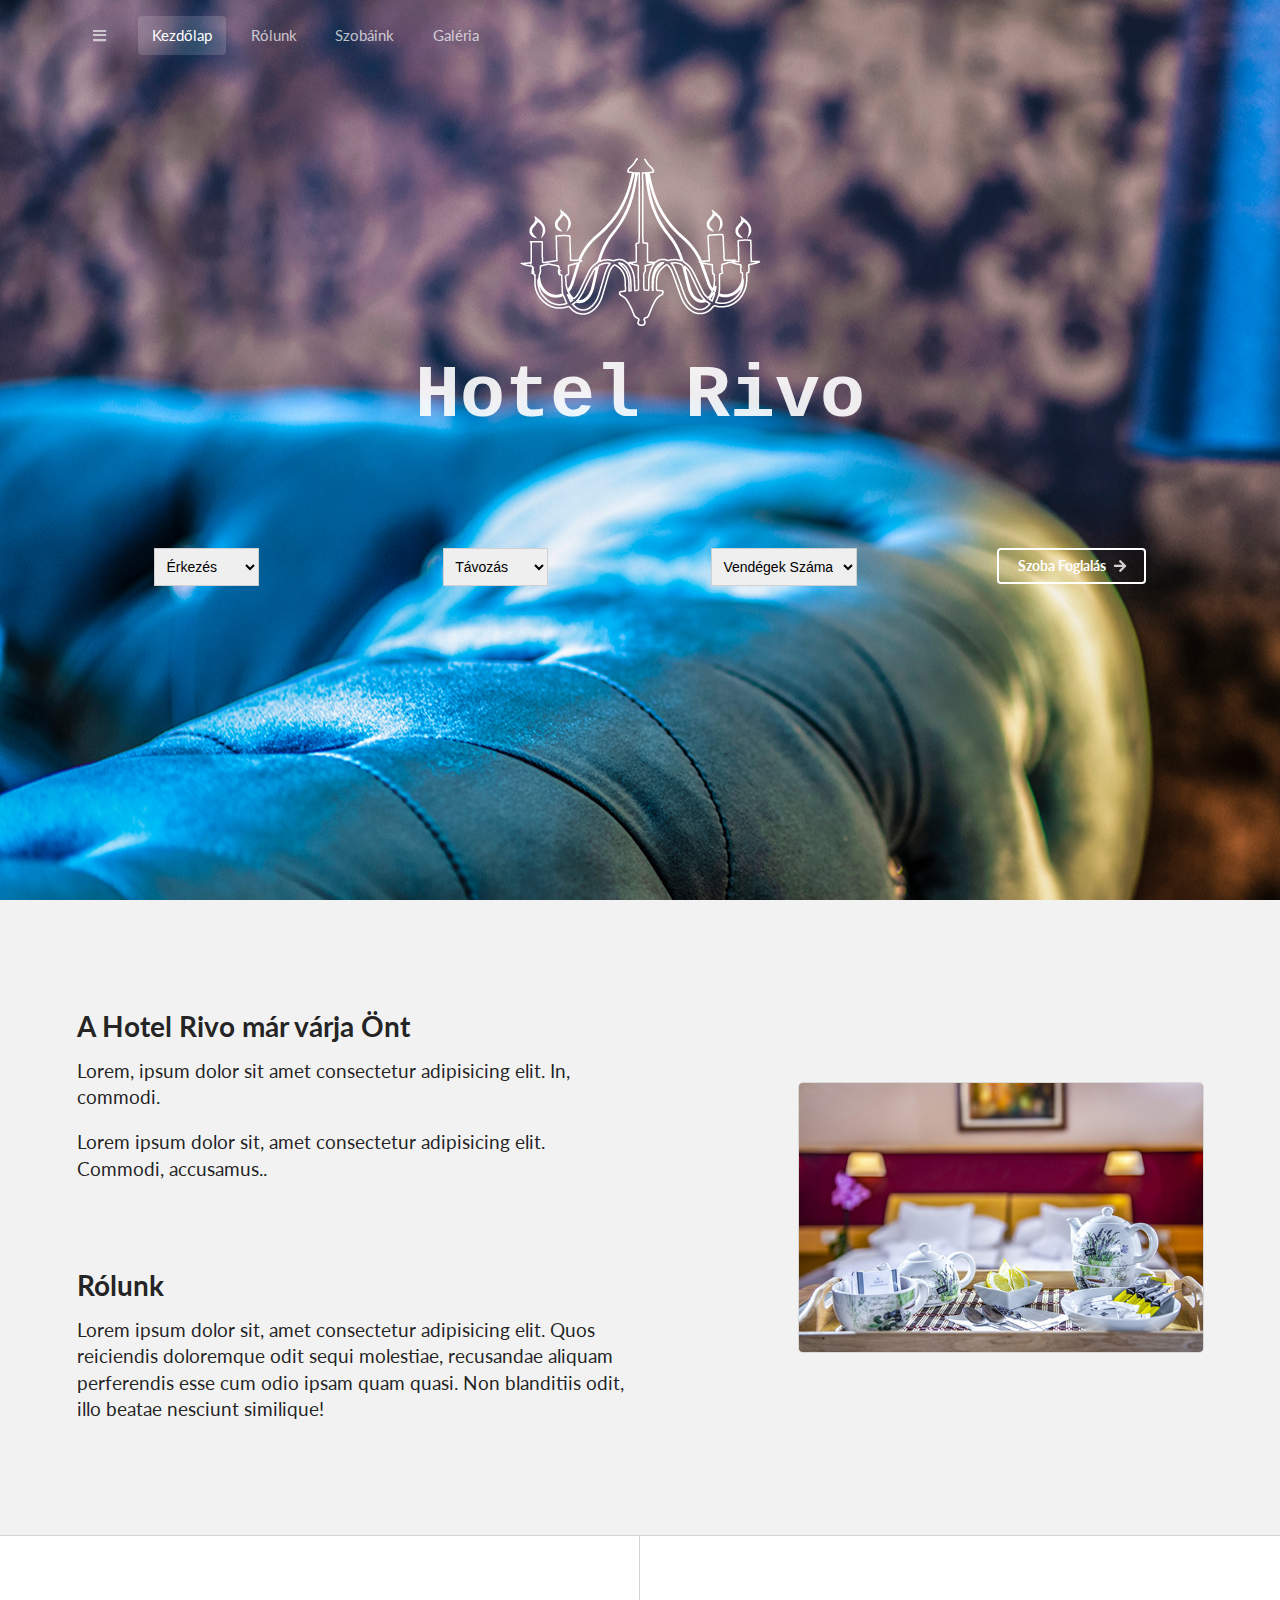
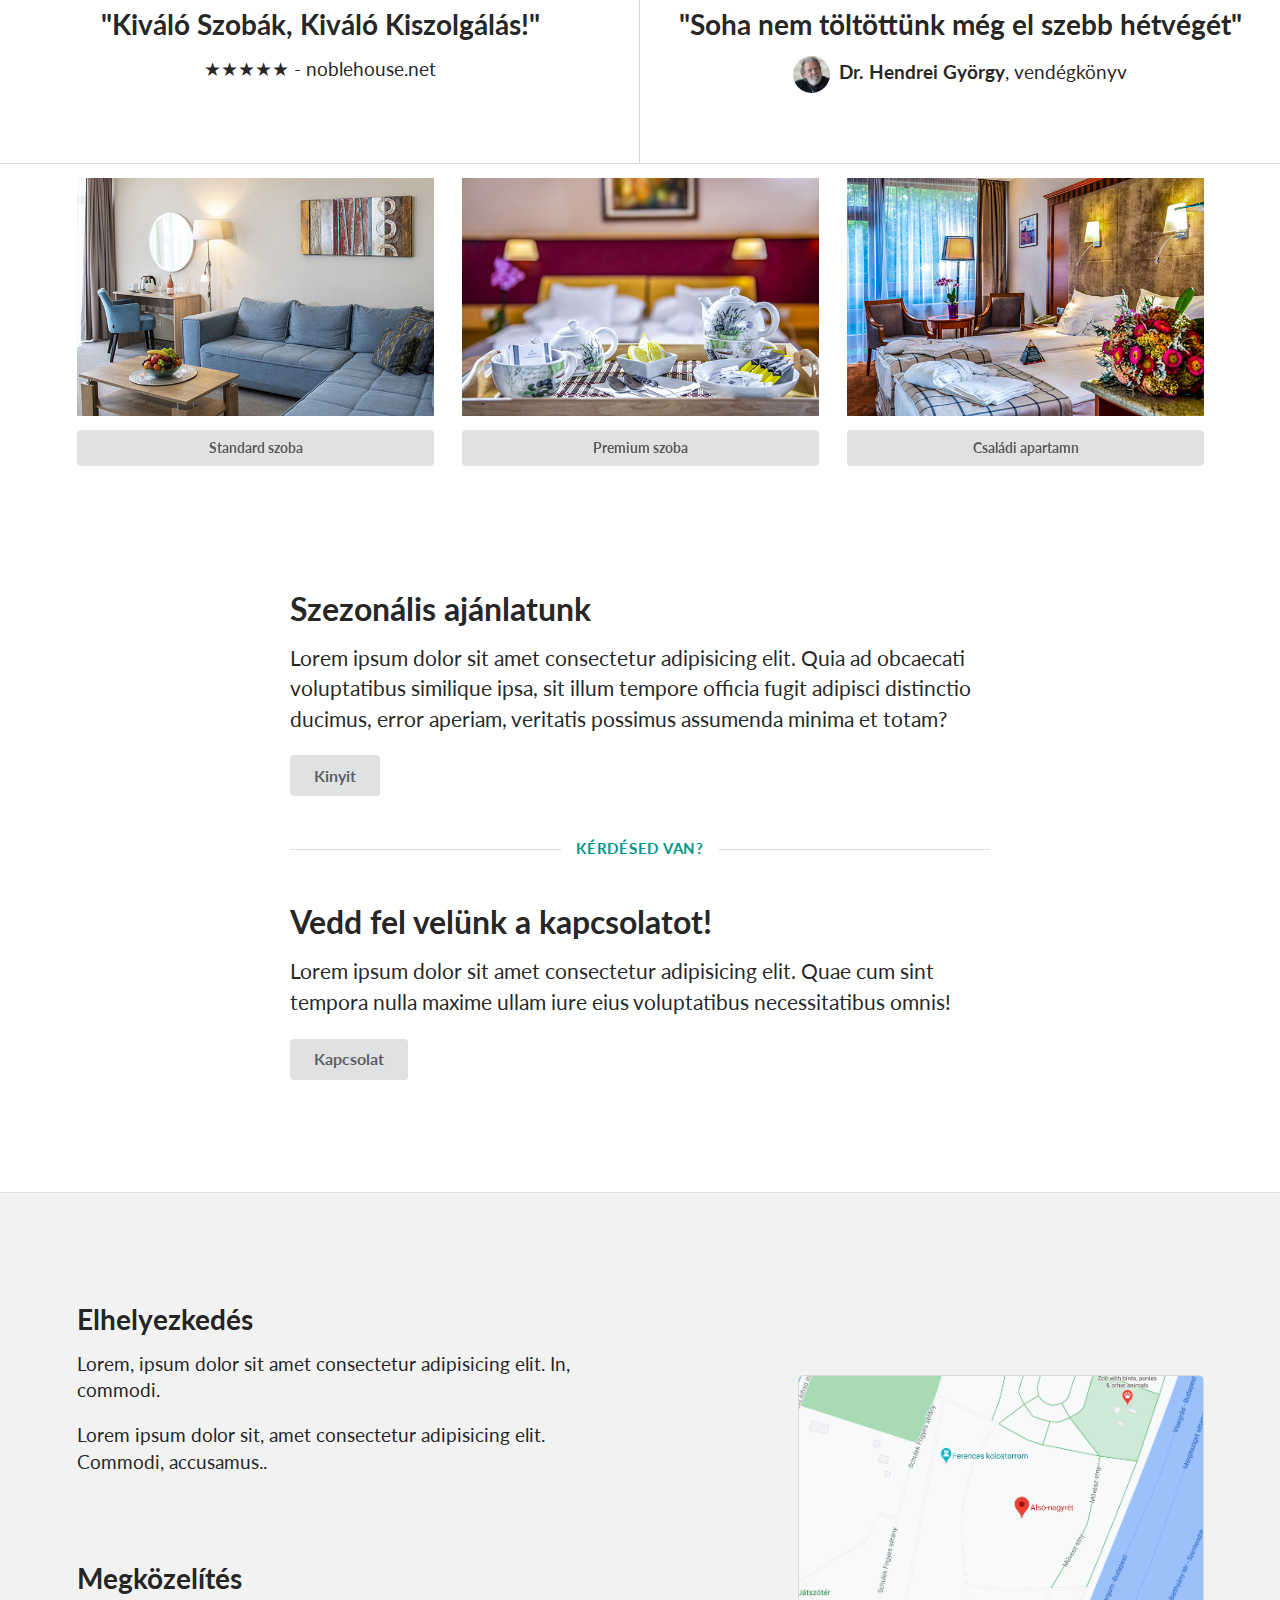
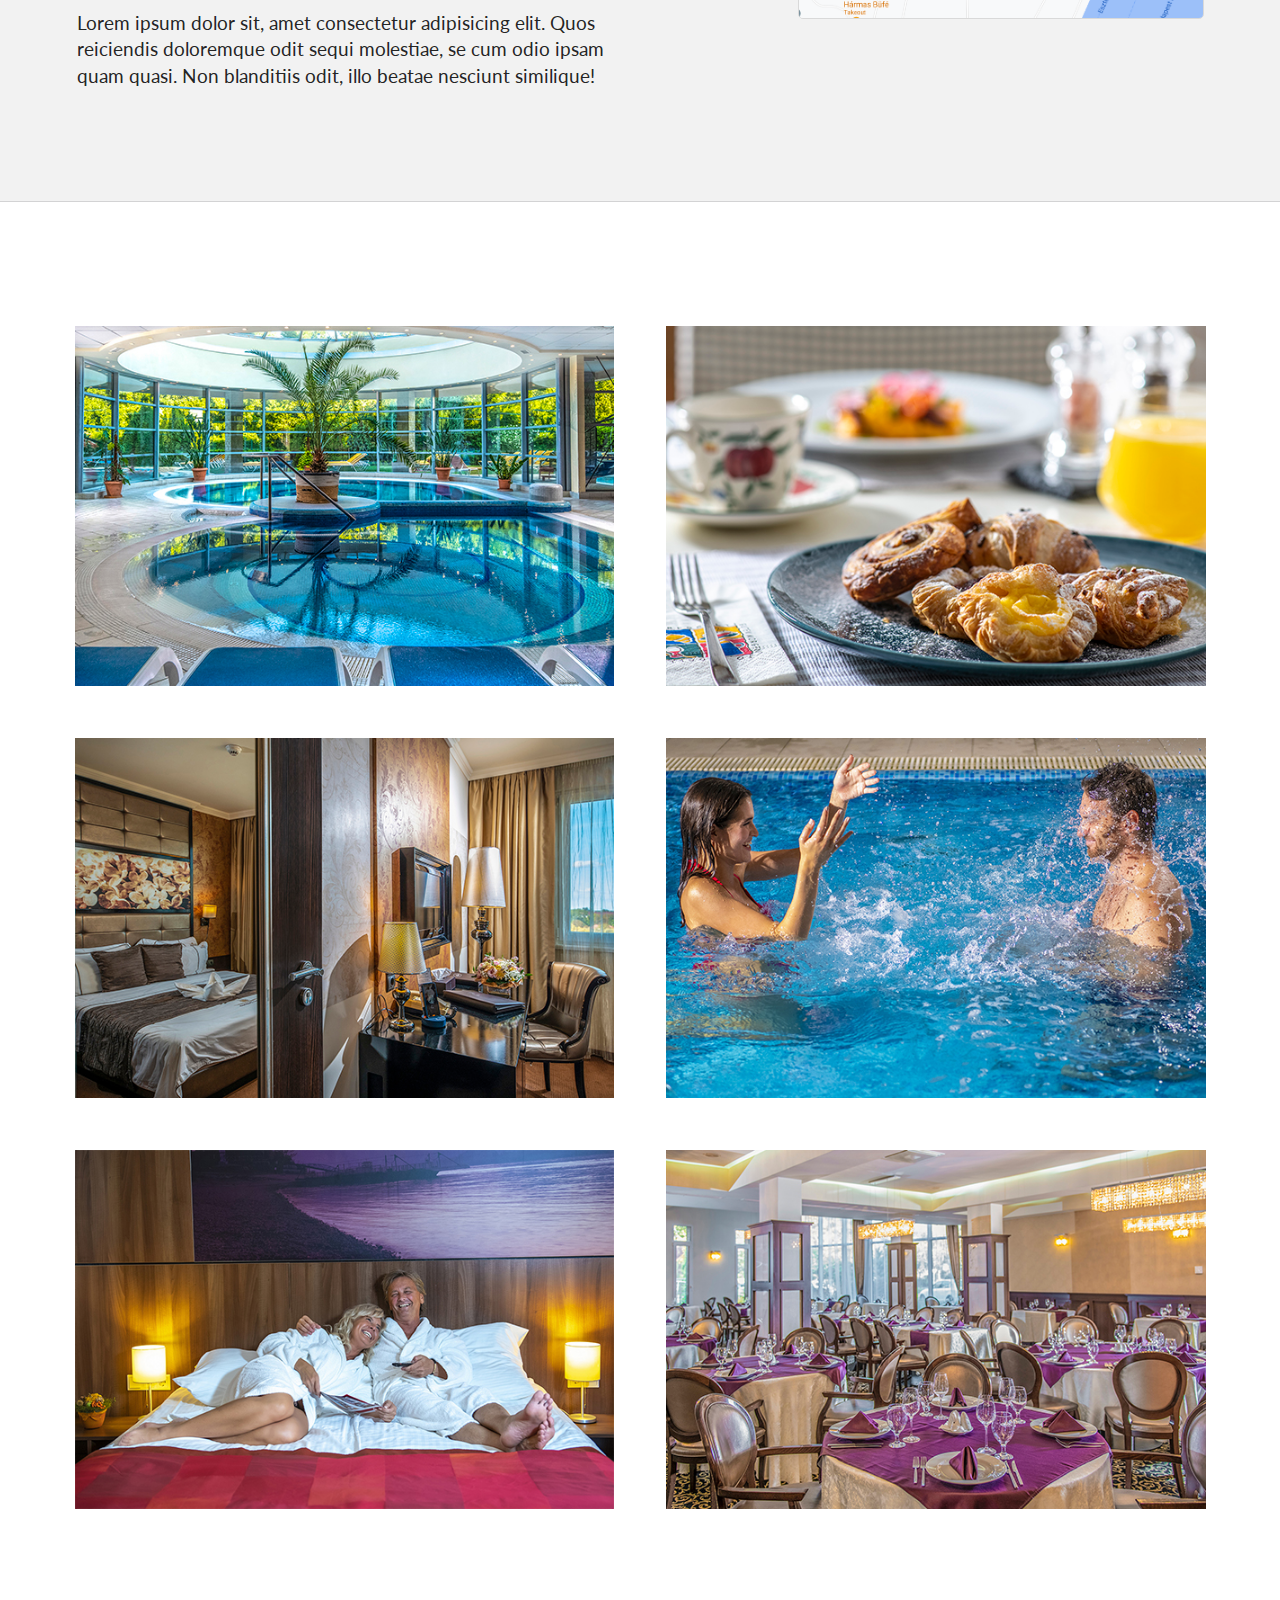
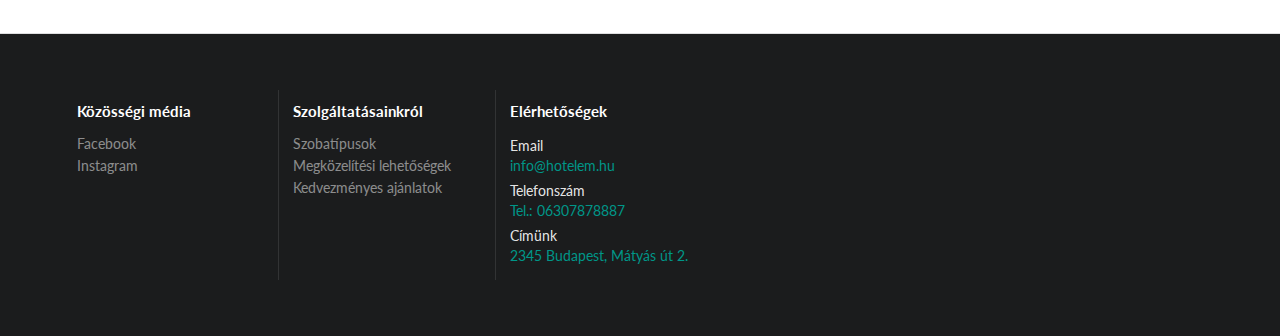
==== commit 1e898bff: "table added" ====
--- a/hotelrivo/index.html
+++ b/hotelrivo/index.html
@@ -1,5 +1,6 @@
 <!DOCTYPE html>
 <html>
+
 <head>
   <!-- Standard Meta -->
   <meta charset="utf-8" />
@@ -8,72 +9,82 @@
 
   <!-- Site Properties -->
   <title>Hotel Rivo</title>
-  <link rel="stylesheet" type="text/css" href="reset.css">
-  <link rel="stylesheet" type="text/css" href="../dist/components/site.css">
-
-  <link rel="stylesheet" type="text/css" href="container.css">
-  <link rel="stylesheet" type="text/css" href="grid.css">
-  <link rel="stylesheet" type="text/css" href="../dist/components/header.css">
-  <link rel="stylesheet" type="text/css" href="image.css">
-  <link rel="stylesheet" type="text/css" href="menu.css">
-
-  <link rel="stylesheet" type="text/css" href="divider.css">
-  <link rel="stylesheet" type="text/css" href="../dist/components/dropdown.css">
-  <link rel="stylesheet" type="text/css" href="segment.css">
-  <link rel="stylesheet" type="text/css" href="../dist/components/button.css">
-  <link rel="stylesheet" type="text/css" href="../dist/components/list.css">
-  <link rel="stylesheet" type="text/css" href="../dist/components/icon.css">
-  <link rel="stylesheet" type="text/css" href="../dist/components/sidebar.css">
-  <link rel="stylesheet" type="text/css" href="../dist/components/transition.css">
-  <link rel="stylesheet" type="text/css" href="../dist/components/progress.css">
-  <link rel="stylesheet" type="text/css" href="../dist/components/label.css">
-    <link rel="stylesheet" type="text/css" href="../dist/components/reveal.css">
-	    <link rel="stylesheet" type="text/css" href="../dist/components/dimmer.css">
-		    <link rel="stylesheet" type="text/css" href="../dist/components/modal.css">
-			  <link rel="stylesheet" type="text/css" href="../dist/components/dropdown.css">
-
-
-   <link rel="stylesheet" href="gallery/dist/simple-lightbox.css?v2.4.1" />
-   
+  <link rel="stylesheet" type="text/css" href="./dist/components/reset.css">
+  <link rel="stylesheet" type="text/css" href="./dist/components/site.css">
+
+  <link rel="stylesheet" type="text/css" href="./dist/components/container.css">
+  <link rel="stylesheet" type="text/css" href="./dist/components/grid.css">
+  <link rel="stylesheet" type="text/css" href="./dist/components/header.css">
+  <link rel="stylesheet" type="text/css" href="./dist/components/image.css">
+  <link rel="stylesheet" type="text/css" href="./dist/components/menu.css">
+
+  <link rel="stylesheet" type="text/css" href="./dist/components/divider.css">
+  <link rel="stylesheet" type="text/css" href="./dist/components/dropdown.css">
+  <link rel="stylesheet" type="text/css" href="./dist/components/segment.css">
+  <link rel="stylesheet" type="text/css" href="./dist/components/button.css">
+  <link rel="stylesheet" type="text/css" href="./dist/components/list.css">
+  <link rel="stylesheet" type="text/css" href="./dist/components/icon.css">
+  <link rel="stylesheet" type="text/css" href="./dist/components/sidebar.css">
+  <link rel="stylesheet" type="text/css" href="./dist/components/transition.css">
+  <link rel="stylesheet" type="text/css" href="./dist/components/progress.css">
+  <link rel="stylesheet" type="text/css" href="./dist/components/label.css">
+  <link rel="stylesheet" type="text/css" href="./dist/components/reveal.css">
+  <link rel="stylesheet" type="text/css" href="./dist/components/dimmer.css">
+  <link rel="stylesheet" type="text/css" href="./dist/components/modal.css">
+  <link rel="stylesheet" type="text/css" href="./dist/components/dropdown.css">
+
+
+  <link rel="stylesheet" href="gallery/dist/simple-lightbox.css?v2.4.1" />
+
   <style type="text/css">
-
- * {
-            box-sizing: border-box;
-        }
-
-        .container .gallery a img {
-            float: left;
-            width: 	100%;
-			padding: 10px;
-            height: auto;
-            border: 2px solid #fff;
-            -webkit-transition: -webkit-transform .15s ease;
-            -moz-transition: -moz-transform .15s ease;
-            -o-transition: -o-transform .15s ease;
-            -ms-transition: -ms-transform .15s ease;
-            transition: transform .15s ease;
-            position: relative;
-        }
-
-        .clear {
-            clear: both;
-        }
-
-        a {
-            color: #009688;
-            text-decoration: none;
-        }
-
-        a:hover {
-            color: #01695f;
-            text-decoration: none;
-        }
-		
-		
-		span {
-  background-color: black;
-}
-		
+    * {
+      box-sizing: border-box;
+    }
+
+    .inside {
+      font-size: 1.2em;
+      padding: 2%;
+    }
+
+    .cont{
+padding: 0;
+margin-top: 5px;
+margin-bottom: 0px;
+    }
+
+    .container .gallery a img {
+      float: left;
+      width: 100%;
+      padding: 10px;
+      height: auto;
+      border: 2px solid #fff;
+      -webkit-transition: -webkit-transform .15s ease;
+      -moz-transition: -moz-transform .15s ease;
+      -o-transition: -o-transform .15s ease;
+      -ms-transition: -ms-transform .15s ease;
+      transition: transform .15s ease;
+      position: relative;
+    }
+
+    .clear {
+      clear: both;
+    }
+
+    a {
+      color: #009688;
+      text-decoration: none;
+    }
+
+    a:hover {
+      color: #01695f;
+      text-decoration: none;
+    }
+
+
+    span {
+      background-color: black;
+    }
+
     .hidden.menu {
       display: none;
     }
@@ -82,18 +93,22 @@
       min-height: 600px;
       padding: 1em 0em;
     }
+
     .masthead .logo.item img {
       margin-right: 1em;
     }
+
     .masthead .ui.menu .ui.button {
       margin-left: 0.5em;
     }
+
     .masthead h1.ui.header {
       margin-top: 3em;
       margin-bottom: 0em;
       font-size: 4em;
       font-weight: normal;
     }
+
     .masthead h2 {
       font-size: 1.7em;
       font-weight: normal;
@@ -102,19 +117,24 @@
     .ui.vertical.stripe {
       padding: 8em 0em;
     }
+
     .ui.vertical.stripe h3 {
       font-size: 2em;
     }
-    .ui.vertical.stripe .button + h3,
-    .ui.vertical.stripe p + h3 {
+
+    .ui.vertical.stripe .button+h3,
+    .ui.vertical.stripe p+h3 {
       margin-top: 3em;
     }
+
     .ui.vertical.stripe .floated.image {
       clear: both;
     }
+
     .ui.vertical.stripe p {
       font-size: 1.33em;
     }
+
     .ui.vertical.stripe .horizontal.divider {
       margin: 3em 0em;
     }
@@ -122,6 +142,7 @@
     .quote.stripe.segment {
       padding: 0em;
     }
+
     .quote.stripe.segment .grid .column {
       padding-top: 5em;
       padding-bottom: 5em;
@@ -139,517 +160,603 @@
       .ui.fixed.menu {
         display: none !important;
       }
+
       .secondary.pointing.menu .item,
       .secondary.pointing.menu .menu {
         display: none;
       }
+
       .secondary.pointing.menu .toc.item {
         display: block;
       }
+
       .masthead.segment {
         min-height: 350px;
       }
+
       .masthead h1.ui.header {
         font-size: 2em;
         margin-top: 1.5em;
       }
+
       .masthead h2 {
         margin-top: 0.5em;
         font-size: 1.5em;
       }
     }
-
-
   </style>
 
   <script src="assets/library/jquery.min.js"></script>
   <script src="../dist/components/visibility.js"></script>
   <script src="../dist/components/sidebar.js"></script>
   <script src="../dist/components/transition.js"></script>
-    <script src="../dist/components/progress.min.js"></script>
-	    <script src="../dist/components/dimmer.js"></script>
-		 <script src="../dist/components/modal.js"></script>
-<script src="../dist/components/dropdown.js"></script>
+  <script src="../dist/components/progress.min.js"></script>
+  <script src="../dist/components/dimmer.js"></script>
+  <script src="../dist/components/modal.js"></script>
+  <script src="../dist/components/dropdown.js"></script>
 
 
   <script>
-  $(document)
-    .ready(function() {
-
-$('.example')
-  .dimmer({
-    on: 'hover'
-  })
-;
-
-      // fix menu when passed
-      $('.masthead')
-        .visibility({
-          once: false,
-          onBottomPassed: function() {
-            $('.fixed.menu').transition('fade in');
-          },
-          onBottomPassedReverse: function() {
-            $('.fixed.menu').transition('fade out');
-          }
-        })
-      ;
-
-      // create sidebar and attach to menu open
-      $('.ui.sidebar')
-        .sidebar('attach events', '.toc.item')
-      ;
-  
-  $('.ui.dropdown')
-  .dropdown()
-;
-
-    })
-  ;
-  function szoba1()
-  {
-  $('#szoba1')
-  .modal('show')
-;
-  }
-  
-  function szoba2()
-  {
-  $('#szoba2')
-  .modal('show')
-;
-  }
-  
-  function szoba3()
-  {
-  $('#szoba3')
-  .modal('show')
-;
-  }
-  
-
+    $(document)
+      .ready(function () {
+
+        $('.example')
+          .dimmer({
+            on: 'hover'
+          });
+
+        // fix menu when passed
+        $('.masthead')
+          .visibility({
+            once: false,
+            onBottomPassed: function () {
+              $('.fixed.menu').transition('fade in');
+            },
+            onBottomPassedReverse: function () {
+              $('.fixed.menu').transition('fade out');
+            }
+          });
+
+        // create sidebar and attach to menu open
+        $('.ui.sidebar')
+          .sidebar('attach events', '.toc.item');
+
+        $('.ui.dropdown')
+          .dropdown();
+
+      });
+
+    function szoba1() {
+      $('#szoba1')
+        .modal('show');
+    }
+
+    function szoba2() {
+      $('#szoba2')
+        .modal('show');
+    }
+
+    function szoba3() {
+      $('#szoba3')
+        .modal('show');
+    }
   </script>
-  
-  
+
+
 </head>
+
 <body>
 
-<!-- Following Menu -->
-<div class="ui large top fixed hidden menu">
-  <div class="ui container">
+  <!-- Following Menu -->
+  <div class="ui large top fixed hidden menu">
+    <div class="ui container">
+      <a class="active item" href="#kezdolap">Kezdőlap</a>
+      <a href="#rolunk" class="item">Rólunk</a>
+      <a href="#szobak" class="item">Szobáink</a>
+      <a href="#galeria" class="item">Galéria</a>
+      <div class="right menu">
+
+      </div>
+    </div>
+  </div>
+  </div>
+
+  <!-- Sidebar Menu -->
+  <div class="ui vertical inverted sidebar menu">
     <a class="active item" href="#kezdolap">Kezdőlap</a>
     <a href="#rolunk" class="item">Rólunk</a>
     <a href="#szobak" class="item">Szobáink</a>
     <a href="#galeria" class="item">Galéria</a>
-    <div class="right menu">
-     
-      </div>
-    </div>
+
   </div>
-</div>
-
-<!-- Sidebar Menu -->
-<div class="ui vertical inverted sidebar menu">
-  <a class="active item" href="#kezdolap">Kezdőlap</a>
-  <a href="#rolunk" class="item">Rólunk</a>
-  <a href="#szobak" class="item">Szobáink</a>
-  <a href="#galeria" class="item">Galéria</a>
-  
-</div>
-
-
-<!-- Page Contents -->
-<div class="pusher">
-  <div class="ui inverted vertical masthead center aligned segment" style="background: url(assets/images/items/banner.jpg)">
-
-
-    <div class="ui container">
-      <div class="ui large secondary inverted menu">
-        <a class="toc item">
-          <i class="sidebar icon"></i>
-        </a>
-        <a class="active item" href="#kezdolap" >Kezdőlap</a>
-        <a href="#rolunk" class="item">Rólunk</a>
-        <a href="#szobak" class="item">Szobáink</a>
-        <a href="#galeria" class="item">Galéria</a>
-        <div class="right item">
-          
-        </div>
-      </div>
-    </div>
-<a name="kezdolap"></a>
-<div class="ui four column grid container">
-
-	<div class="row">
-	<div class="ui container">
-	    <br>
-	<br>
-	<br>
-		  <br>
-	<br>
-	<img src="assets/images/items/logo3.png">
-      <h1 class="inverted header" style="font-size:75px; font-family:Courier">
-	
-	  
-        Hotel Rivo
-      </h1>
-	 
-      <h2><span>Tökéletes Hely, Tökéletes Kényelem.</span></h2>
-	  
-	  <br>
-	<br>
-	<br>
-	  </div>
-	  </div>
-	  
-	  <div class="four column row">
-	 
-	  <div class="column">
-	  <select class="ui dropdown">
-  <option value="">Érkezés</option>
-  <option value="5">Február 7</option>
-  <option value="4">Február 8</option>
-   <option value="3">Február 9</option>
-  <option value="2">Február 10</option>
-   <option value="1">Február 11</option>
-  <option value="0">Február 12</option>
-</select>
-</div>
- <div class="column">
-<select class="ui dropdown">
-  <option value="">Távozás</option>
-  <option value="5">Február 8</option>
-  <option value="4">Február 9</option>
-  <option value="3">Február 10</option>
-  <option value="2">Február 11</option>
-  <option value="1">Február 12</option>
-  <option value="0">Február 13</option>
-</select>
-</div>
- <div class="column">
-	  <select class="ui dropdown">
-  <option value="">Vendégek Száma</option>
-  <option value="3">Szoba 1 Főre</option>
-  <option value="2">Szoba 2 Főre</option>
-   <option value="1">Szoba 3 Főre</option>
-  <option value="0">Szoba 4 Főre</option>
-</select>
-	
-	<br>
-		  <br>
-	<br>
-	<br>
-		  <br>
-	<br>
-	<br>
-		  <br>
-	<br>
-	<br>
-		  <br>
-	<br>
-	<br>
-		  <br>
-	<br>
-	<br>
-</div>
- <div class="column">
-      <div class="ui inverted button">Szoba Foglalás<i class="right arrow icon"></i></div>
-	  </div>
-	  </div>
-	   </div>
-  
-
-  </div>
-<a name="rolunk"></a>
-  <div class="ui  vertical stripe segment" style="background:#F2F2F2">
+
+
+  <!-- Page Contents -->
+  <div class="pusher">
+    <div class="ui inverted vertical masthead center aligned segment"
+      style="background: url(assets/images/hotel2.jpg)">
+
+
+      <div class="ui container">
+        <div class="ui large secondary inverted menu">
+          <a class="toc item">
+            <i class="sidebar icon"></i>
+          </a>
+          <a class="active item" href="#kezdolap">Kezdőlap</a>
+          <a href="#rolunk" class="item">Rólunk</a>
+          <a href="#szobak" class="item">Szobáink</a>
+          <a href="#galeria" class="item">Galéria</a>
+          <div class="right item">
+
+          </div>
+        </div>
+      </div>
+      <a name="kezdolap"></a>
+      <div class="ui four column grid container">
+
+        <div class="row">
+          <div class="ui container">
+            <br>
+            <br>
+            <br>
+            <br>
+            <br>
+            <img src="assets/images/items/logo3.png">
+            <h1 class="inverted header" style="font-size:75px; font-family:Courier">
+
+
+              Hotel Rivo
+            </h1>
+
+            <!-- <h2><span>Tökéletes Hely, Tökéletes Kényelem.</span></h2>-->
+
+            <br>
+            <br>
+            <br>
+          </div>
+        </div>
+
+        <div class="four column row">
+
+          <div class="column">
+            <select class="ui dropdown">
+              <option value="">Érkezés</option>
+              <option value="5">Február 7</option>
+              <option value="4">Február 8</option>
+              <option value="3">Február 9</option>
+              <option value="2">Február 10</option>
+              <option value="1">Február 11</option>
+              <option value="0">Február 12</option>
+            </select>
+          </div>
+          <div class="column">
+            <select class="ui dropdown">
+              <option value="">Távozás</option>
+              <option value="5">Február 8</option>
+              <option value="4">Február 9</option>
+              <option value="3">Február 10</option>
+              <option value="2">Február 11</option>
+              <option value="1">Február 12</option>
+              <option value="0">Február 13</option>
+            </select>
+          </div>
+          <div class="column">
+            <select class="ui dropdown">
+              <option value="">Vendégek Száma</option>
+              <option value="3">Szoba 1 Főre</option>
+              <option value="2">Szoba 2 Főre</option>
+              <option value="1">Szoba 3 Főre</option>
+              <option value="0">Szoba 4 Főre</option>
+            </select>
+
+            <br>
+            <br>
+            <br>
+            <br>
+            <br>
+            <br>
+            <br>
+            <br>
+            <br>
+            <br>
+            <br>
+            <br>
+            <br>
+            <br>
+            <br>
+            <br>
+          </div>
+          <div class="column">
+            <div class="ui inverted button">Szoba Foglalás<i class="right arrow icon"></i></div>
+          </div>
+        </div>
+      </div>
+
+
+    </div>
+    <a name="rolunk"></a>
+    <div class="ui  vertical stripe segment" style="background:#F2F2F2">
       <div class=" row">
-    <div class="ui middle aligned stackable grid container"> 
-        <div class="eight wide column">
-          <h3 class="ui header"> A Hotel Rivo Kényelemmel Vár Minden Vendéget</h3>
-		  <p>Szobáink magasan az europai szoba sztenderdek felett állnak, többszörösen elismert és </p>
-          <p>Éttermünkben magyar és nemzetközi fogásokkal várunk minden vendéget.</p>
-          <h3 class="ui header">Rólunk</h3>
-          <p>Hotelünk országszerte elismert, nem ok nélkül. A létesítmény összesen 44 vendégszobával rendelkezik, java részük erkéllyel és remek kilátással a városra. A Hotel területén található étterem és uszoda, hozzá tartozó szaunával és élményfürdő résszel. Vendégeink kizárólag a legjobb ellátásban részesülnek.</p>
-        </div>
-        <div class="six wide right floated column">
-          <img src="assets/images/wireframe/07.jpg" class="ui large bordered rounded image">
-        </div>
-      </div>
-	  </div>
+        <div class="ui middle aligned stackable grid container">
+          <div class="eight wide column">
+            <h3 class="ui header"> A Hotel Rivo már várja Önt</h3>
+            <p>Lorem, ipsum dolor sit amet consectetur adipisicing elit. In, commodi. </p>
+            <p>Lorem ipsum dolor sit, amet consectetur adipisicing elit. Commodi, accusamus..</p>
+            <h3 class="ui header">Rólunk</h3>
+            <p>Lorem ipsum dolor sit, amet consectetur adipisicing elit. Quos reiciendis doloremque odit sequi
+              molestiae, recusandae aliquam perferendis esse cum odio ipsam quam quasi. Non blanditiis odit, illo beatae
+              nesciunt similique!</p>
+          </div>
+          <div class="six wide right floated column">
+            <img src="assets/images/hotel11_thumb.jpg" class="ui large bordered rounded image">
+          </div>
+        </div>
+      </div>
       <div class="row">
         <div class="center aligned column">
-          
-        </div>
-      </div>
-    
+
+        </div>
+      </div>
+
+    </div>
+
+
+    <div class="ui vertical stripe quote segment">
+      <div class="ui equal width stackable internally celled grid">
+        <div class="center aligned row">
+          <div class="column">
+            <h3>"Kiváló Szobák, Kiváló Kiszolgálás!"</h3>
+            <p>★★★★★ - noblehouse.net</p>
+          </div>
+          <div class="column">
+            <h3>"Soha nem töltöttünk még el szebb hétvégét"</h3>
+            <p>
+              <img src="assets/images/avatar/nan.jpg" class="ui avatar image"> <b>Dr. Hendrei György</b>, vendégkönyv
+            </p>
+          </div>
+        </div>
+      </div>
+    </div>
+
+    <div class="ui container">
+
+      <div class="ui vertical segment">
+
+
+        <div class="ui small modal" id="szoba1">
+          <div class="header">Standard Szobák</div>
+          <div class="scrolling content">
+            <img src="assets/images/hotel12_thumb.jpg" class="ui huge  image">
+            <p class="inside">
+              Lorem ipsum dolor sit amet consectetur adipisicing elit. Ipsum, blanditiis.
+
+            </p>
+            <h3>Szoba mérete</h3>
+            <p class="inside">30 nm</p>
+
+            <h3>Felszereltség</h3>
+            <ul>
+              <li>Lorem ipsum dolor sit amet</li>
+              <li>Lorem, ipsum dolor</li>
+              <li>Lorem ipsum dolor sit</li>
+              <li>Lorem ipsum dolor sit amet consectetur</li>
+            </ul>
+            <h3>Árak:</h3>
+            <p class="inside">19.990 Ft/éj/fő
+            </p>
+            <p class="inside">Legalább 2 éjszakás tartózkodás esetén 16.990 Ft/éj/fő
+            </p>
+            <h3>Foglalási feltételek</h3>
+            <p class="inside">Lorem ipsum dolor sit amet, consectetur adipisicing elit. Eum, deleniti molestiae
+              reiciendis soluta eligendi aliquam corporis modi debitis fuga cumque! Cupiditate voluptatum reprehenderit
+              assumenda molestias quibusdam, omnis iste placeat perferendis!</p>
+            <img src="assets/images/items/corridor.jpg" class="ui huge  image">
+            <p class="inside">Lorem ipsum dolor, sit amet consectetur adipisicing elit. Itaque ducimus sunt molestiae
+              voluptas dignissimos nemo! Vitae molestias id facilis est quod reprehenderit, consequuntur earum, numquam
+              ea, at iure exercitationem a?</p>
+          </div>
+        </div>
+
+        <div class="ui large modal" id="szoba2">
+          <div class="header">Premium Szobák</div>
+          <div class="scrolling content">
+            <img src="assets/images/items/room1.jpg" class="ui huge  image">
+            <p class="inside">
+              Lorem ipsum dolor sit amet consectetur adipisicing elit. Ipsum, blanditiis.
+
+            </p>
+            <h3>Szoba mérete</h3>
+            <p class="inside">30 nm</p>
+
+            <h3>Felszereltség</h3>
+            <ul>
+              <li>Lorem ipsum dolor sit amet</li>
+              <li>Lorem, ipsum dolor</li>
+              <li>Lorem ipsum dolor sit</li>
+              <li>Lorem ipsum dolor sit amet consectetur</li>
+            </ul>
+            <h3>Árak:</h3>
+            <p class="inside">19.990 Ft/éj/fő
+            </p>
+            <p class="inside">Legalább 2 éjszakás tartózkodás esetén 16.990 Ft/éj/fő
+            </p>
+            <h3>Foglalási feltételek</h3>
+            <p class="inside">Lorem ipsum dolor sit amet, consectetur adipisicing elit. Eum, deleniti molestiae
+              reiciendis soluta eligendi aliquam corporis modi debitis fuga cumque! Cupiditate voluptatum reprehenderit
+              assumenda molestias quibusdam, omnis iste placeat perferendis!</p>
+          </div>
+        </div>
+
+        <div class="ui large modal" id="szoba3">
+          <div class="header">Családi Apartmanok</div>
+          <div class="scrolling content">
+            <img src="assets/images/hotel5_thumb.jpg" class="ui huge  image">
+            <p class="inside"> 
+              Lorem ipsum dolor sit amet consectetur adipisicing elit. Ipsum, blanditiis.
+
+            </p>
+            <h3>Szoba mérete</h3>
+            <p class="inside">30 nm</p>
+            
+            <h3>Felszereltség</h3>
+            <ul>
+              <li>Lorem ipsum dolor sit amet</li>
+              <li>Lorem, ipsum dolor</li>
+              <li>Lorem ipsum dolor sit</li>
+              <li>Lorem ipsum dolor sit amet consectetur</li>
+            </ul>
+            <h3>Árak:</h3>
+            <p class="inside">19.990 Ft/éj/fő
+              </p>
+              <p class="inside">Legalább 2 éjszakás tartózkodás esetén 16.990 Ft/éj/fő
+              </p>
+            <h3>Foglalási feltételek</h3>
+            <p class="inside">Lorem ipsum dolor sit amet, consectetur adipisicing elit. Eum, deleniti molestiae reiciendis soluta eligendi aliquam corporis modi debitis fuga cumque! Cupiditate voluptatum reprehenderit assumenda molestias quibusdam, omnis iste placeat perferendis!</p>
+          </div>
+        </div>
+
+        <a name="szobak"></a>
+        <div class="ui three column grid stackable">
+          <div class="column center aligned">
+            <div class="ui container example">
+              <img src="assets/images/hotel12_thumb.jpg" class="ui  huge  image">
+              <div class="ui dimmer">
+                <div class="content">
+                  <button onclick="szoba1()" class="ui inverted button">További Részletek</button>
+                </div>
+              </div>
+            </div>
+            <p>
+              <div class="ui animated fade button fluid" onclick="szoba1()" tabindex="0">
+                <div class="visible content">Standard szoba</div>
+                <div class="hidden content">Már 16 990 Ft/éjszaka</div>
+              </div>
+            </p>
+          </div>
+
+
+          <div class="column center aligned">
+            <div class="ui container example">
+              <img src="assets/images/hotel11_thumb.jpg" class="ui  huge  image">
+              <div class="ui dimmer">
+                <div class="content">
+                  <button onclick="szoba2()" class="ui inverted button">További Részletek</button>
+                </div>
+              </div>
+            </div>
+            <p>
+              <div class="ui animated fade button fluid" onclick="szoba2()" tabindex="0">
+                <div class="visible content">Premium szoba</div>
+                <div class="hidden content"> AKCIÓ! 19 990 Ft/éjszaka</div>
+              </div>
+            </p>
+          </div>
+
+
+          <div class="column center aligned">
+            <div class="ui container example">
+              <img src="assets/images/hotel10_thumb.jpg" class="ui  huge  image">
+              <div class="ui dimmer">
+                <div class="content">
+                  <button onclick="szoba3()" class="ui inverted button">További Részletek</button>
+                </div>
+              </div>
+            </div>
+            <p>
+              <div class="ui animated fade button fluid" onclick="szoba3()" tabindex="0">
+                <div class="visible content">Családi apartamn</div>
+                <div class="hidden content">Már 17 990 Ft/éjszaka</div>
+              </div>
+            </p>
+          </div>
+
+        </div>
+      </div>
+    </div>
+
+    <script>
+      $(document)
+        .ready(function () {
+
+          $('#example1')
+            .progress();
+
+
+        });
+
+      var counter = 1;
+
+      function lenyit() {
+        counter++;
+
+        if (counter % 2 == 0) {
+          $('#content').show('slow');
+          $('#gomb').html('Bezár');
+          $('#gomb').addClass('red');
+        } else {
+          $('#content').hide('slow');
+          $('#gomb').html('Kinyit');
+          $('#gomb').removeClass('red');
+        }
+
+
+      }
+
+      var perc = 0;
+
+      function nyom() {
+
+        perc += 20;
+        $('#example1').progress({
+          percent: perc
+        });
+      }
+    </script>
+
+
+
+    <div class="ui vertical stripe segment">
+      <div class="ui text container">
+        <h3 class="ui header">Szezonális ajánlatunk</h3>
+        <p>Lorem ipsum dolor sit amet consectetur adipisicing elit. Quia ad obcaecati voluptatibus similique ipsa, sit illum tempore officia fugit adipisci distinctio ducimus, error aperiam, veritatis possimus assumenda minima et totam?
+        </p>
+        <div id="content" style="display:none;">
+          <h3>Az ajánlat részletei</h3>
+         <p class="inside">Lorem ipsum, dolor sit amet consectetur adipisicing elit. Iure ratione unde quas dignissimos corrupti doloribus. Ut a eaque voluptatem pariatur:</p>
+        <ul>
+          <li>Lorem ipsum dolor sit</li>
+          <li>Lorem, ipsum dolor</li>
+          <li>Lorem ipsum dolor sit amet</li>
+          <li>Lorem ipsum dolor sit</li>
+          <li>Lorem, ipsum dolor</li>
+          <li>Lorem ipsum dolor sit amet</li>
+        </ul>
+        </div>
+
+        <button onclick="lenyit()" class="ui large button" id="gomb">Kinyit</button>
+
+
+
+
+
+        <h4 class="ui horizontal header divider">
+          <a href="#">Kérdésed van?</a>
+        </h4>
+        <h3 class="ui header">Vedd fel velünk a kapcsolatot!</h3>
+        <p>Lorem ipsum dolor sit amet consectetur adipisicing elit. Quae cum sint tempora nulla maxime ullam iure eius voluptatibus necessitatibus omnis!</p>
+        <a class="ui large button">Kapcsolat</a>
+      </div>
+    </div>
+
+    <!--Elhelyezkedés
+    -->
+    <div class="ui  vertical stripe segment" style="background:#F2F2F2">
+      <div class=" row">
+        <div class="ui middle aligned stackable grid container">
+          <div class="eight wide column">
+            <h3 class="ui header">Elhelyezkedés</h3>
+            <p>Lorem, ipsum dolor sit amet consectetur adipisicing elit. In, commodi. </p>
+            <p>Lorem ipsum dolor sit, amet consectetur adipisicing elit. Commodi, accusamus..</p>
+            <h3 class="ui header">Megközelítés</h3>
+            <p>Lorem ipsum dolor sit, amet consectetur adipisicing elit. Quos reiciendis doloremque odit sequi
+              molestiae, se cum odio ipsam quam quasi. Non blanditiis odit, illo beatae
+              nesciunt similique!</p>
+          </div>
+          <div class="six wide right floated column">
+            <img src="map.png" class="ui large bordered rounded image">
+          </div>
+        </div>
+      </div>
+      <div class="row">
+        <div class="center aligned column">
+
+        </div>
+      </div>
+
+    </div>
+
+
+
+    <!--Elhelyezkedés
+    -->
+
+    <a name="galeria"></a>
+    <div class="ui vertical stripe segment">
+      <div class="ui middle aligned stackable grid container">
+        <div class="row">
+
+          <div class="gallery">
+            <div class="ui stackable two column grid">
+
+              <div class="column">
+                <a href="assets/images/hotel6.jpg" class="big"><img class="huge" src="assets/images/hotel6_thumb.jpg"
+                    alt="" title="Beautiful Image" /></a>
+              </div>
+              <div class="column">
+                <a href="assets/images/hotel7.jpg"><img src="assets/images/hotel7_thumb.jpg" alt="" title="" /></a>
+              </div>
+              <div class="column">
+                <a href="assets/images/hotel5.jpg"><img src="assets/images/hotel5_thumb.jpg" alt=""
+                    title="Beautiful Image" /></a>
+              </div>
+              <div class="column">
+                <a href="assets/images/hotel8.jpg"><img src="assets/images/hotel8_thumb.jpg" alt="" title="" /></a>
+              </div>
+              <div class="column">
+                <a href="assets/images/hotel3.jpg"><img src="assets/images/hotel3_thumb.jpg" alt="" title="" /></a>
+              </div>
+              <div class="column">
+                <a href="assets/images/hotel4.jpg"><img src="assets/images/hotel4_thumb.jpg" alt="" title="" /></a>
+              </div>
+              <div class="clear"></div>
+            </div>
+          </div>
+
+          <script src="gallery/dist/simple-lightbox.js?v2.4.1"></script>
+          <script>
+            (function () {
+              var $gallery = new SimpleLightbox('.gallery a', {});
+            })();
+          </script>
+
+        </div>
+      </div>
+    </div>
+
+    <div class="ui inverted vertical footer segment">
+      <div class="ui container">
+        <div class="ui stackable inverted divided equal height stackable grid">
+          <div class="three wide column">
+            <h4 class="ui inverted header">Közösségi média</h4>
+            <div class="ui inverted link list">
+              <a href="#" class="item">Facebook</a>
+              <a href="#" class="item">Instagram</a>
+             
+            </div>
+          </div>
+          <div class="three wide column">
+            <h4 class="ui inverted header">Szolgáltatásainkról</h4>
+            <div class="ui inverted link list">
+              <a href="#" class="item">Szobatípusok</a>
+              <a href="#" class="item">Megközelítési lehetőségek</a>
+              <a href="#" class="item">Kedvezményes ajánlatok</a>
+            </div>
+          </div>
+          <div class="seven wide column">
+            <h4 class="ui inverted header">Elérhetőségek</h4>
+            <p class="cont">Email</p>
+            <a class="" href="mailto:info@hotelem.hu"> info@hotelem.hu</a>
+            <p class="cont">Telefonszám</p>
+            <a class="" href="#" class="item">Tel.: 06307878887</a>
+            <p class="cont">Címünk</p>
+            <a class="" href="#" class="item">2345 Budapest, Mátyás út 2.</a>
+          </div>
+        </div>
+      </div>
+    </div>
   </div>
 
 
-  <div class="ui vertical stripe quote segment">
-    <div class="ui equal width stackable internally celled grid">
-      <div class="center aligned row">
-        <div class="column">
-          <h3>"Kiváló Szobák, Kiváló Kiszolgálás!"</h3>
-          <p>★★★★★ - noblehouse.net</p>
-        </div>
-        <div class="column">
-          <h3>"Soha nem töltöttünk még el szebb hétvégét"</h3>
-          <p>
-            <img src="assets/images/avatar/nan.jpg" class="ui avatar image"> <b>Dr. Hendrei György</b>, vendégkönyv
-          </p>
-        </div>
-      </div>
-    </div>
-  </div>
-  
-  <div class="ui container">
-
-  <div class="ui vertical segment">
-
-
-<div class="ui small modal" id="szoba1">
-  <div class="header">Egyfős Szobák</div>
-  <div class="scrolling content">
-   <img src="assets/images/items/room3.jpg" class="ui huge  image">
-    <p style="font-size: 18px"> A Hotel minden szobálya maga a kényelem, ezen szobákat kifejezetten egyéjszakás tartózkodásokhoz javasoljuk.
-	A szobákban síkképernyős TV, valamint egy káddal vagy zuhanyzóval felszerelt, privát fürdőszoba is található. A saját fürdőszoba kádas vagy zuhanyzós. Minden szoba légkondicionált, néhányhoz pedig a városra néző erkély is tartozik.
-	Olyan helyen van, hogy az egyedül utazók kedvence lett! Egyfős utakhoz 9,4 pontra értékelték.</p>
-	 <img src="assets/images/items/corridor.jpg" class="ui huge  image">
-	  <p style="font-size: 18px">Minden szobában ingyenen WI-FI található, melyre a szoba külön jelszavával lehet csatlakozni.
-	  Dohányzás tilas, minden szoba területén, azonban engedélyezett bármelyik teraszon vagy erkélyen.</p>
-  </div>
-</div>
-
-<div class="ui large modal" id="szoba2">
-  <div class="header">Kétfős Szobák</div>
-  <div class="scrolling content">
-  <img src="assets/images/items/room1.jpg" class="ui huge  image">
-    <p style="font-size: 18px"> A Hotel minden szobálya maga a kényelem, ezen szobákat kifejezetten pároknak javasoljuk.
-	A szobákban síkképernyős TV, valamint egy káddal vagy zuhanyzóval felszerelt, privát fürdőszoba is található. A saját fürdőszoba kádas vagy zuhanyzós. Minden szoba légkondicionált, néhányhoz pedig a városra néző erkély is tartozik.
-	Olyan helyen van, hogy az egyedül utazók kedvence lett! Egyfős utakhoz 9,4 pontra értékelték.</p>
-	 <img src="assets/images/items/corridor.jpg" class="ui huge  image">
-	  <p style="font-size: 18px">Minden szobában ingyenen WI-FI található, melyre a szoba külön jelszavával lehet csatlakozni.
-	  Dohányzás tilas, minden szoba területén, azonban engedélyezett bármelyik teraszon vagy erkélyen.</p>
-  </div>
-</div>
-
-<div class="ui large modal" id="szoba3">
-  <div class="header">Családi Szobák</div>
-  <div class="scrolling content">
-  <img src="assets/images/items/room2.jpg" class="ui huge  image">
-    <p style="font-size: 18px"> A Hotel minden szobálya maga a kényelem, ezen szobákat kifejezetten családoknak, többfős társaságoknak javasoljuk.
-	A szobákban síkképernyős TV, valamint egy káddal vagy zuhanyzóval felszerelt, privát fürdőszoba is található. A saját fürdőszoba kádas vagy zuhanyzós. Minden szoba légkondicionált, néhányhoz pedig a városra néző erkély is tartozik.
-	Olyan helyen van, hogy az egyedül utazók kedvence lett! Egyfős utakhoz 9,4 pontra értékelték.</p>
-	 <img src="assets/images/items/corridor.jpg" class="ui huge  image">
-	  <p style="font-size: 18px">Minden szobában ingyenen WI-FI található, melyre a szoba külön jelszavával lehet csatlakozni.
-	  Dohányzás tilas, minden szoba területén, azonban engedélyezett bármelyik teraszon vagy erkélyen.</p>
-  </div>
-</div>
-
-<a name="szobak"></a>
-  <div class="ui three column grid stackable">
-  <div class="column center aligned">
-	<div class="ui container example">
-    <img src="assets/images/items/room3.jpg" class="ui  huge  image">
-		<div class="ui dimmer">
-			<div class="content">
-			  <button onclick="szoba1()" class="ui inverted button">További Részletek</button>  
-			</div>
-		</div>
-	</div>
-  <p>
-   <div class="ui animated fade button fluid" tabindex="0">
-	  <div class="visible content">Szoba Egy Főre</div>
-	  <div class="hidden content">Már 10 990 Ft/Éjszaka</div>
-	</div>
-  </p> 
-  </div>
-  
-  
-   <div class="column center aligned">
-	<div class="ui container example">
-    <img src="assets/images/items/room1.jpg" class="ui  huge  image">
-		<div class="ui dimmer">
-			<div class="content">
-			  <button onclick="szoba2()" class="ui inverted button">További Részletek</button>  
-			</div>
-		</div>
-	</div>
-  <p>
-   <div class="ui animated fade button fluid" tabindex="0">
-	  <div class="visible content">Szoba Két Főre</div>
-	  <div class="hidden content"> Már 12 990 Ft/Éjszaka</div>
-	</div>
-  </p> 
-  </div>
-  
-  
-   <div class="column center aligned">
-	<div class="ui container example">
-    <img src="assets/images/items/room2.jpg" class="ui  huge  image">
-		<div class="ui dimmer">
-			<div class="content">
-			  <button onclick="szoba3()" class="ui inverted button">További Részletek</button>  
-			</div>
-		</div>
-	</div>
-  <p>
-   <div class="ui animated fade button fluid" tabindex="0">
-	  <div class="visible content">Szoba Család Részére</div>
-	  <div class="hidden content">Már 17 990 Ft/Éjszaka</div>
-	</div>
-  </p> 
-  </div>
-
-  </div>
-</div>
-</div>
-  
-  <script>
-    $(document)
-    .ready(function() {
-
- $('#example1')
-  .progress()
-; 
-
-
-});
-
-var counter = 1;
-
- function lenyit()
- {
- counter++;
- 
-	if(counter%2==0)
-	{
-	$('#content').show('slow');
-	$('#gomb').html('Bezár');
-    $('#gomb').addClass('red');
-	} else {
-	$('#content').hide('slow');
-	$('#gomb').html('Kinyit');
-	$('#gomb').removeClass('red');
-	}
-	
-	
- }
- 
- var perc = 0;
- function nyom()
- {
- 
- perc += 20;
-$('#example1').progress({
-  percent: perc
-}); }
- 
- 
-
-</script>
-
-  
-  
-  <div class="ui vertical stripe segment">
-    <div class="ui text container">
-      <h3 class="ui header">Miért a Hotel Rivo?</h3>
-      <p>Hazánk egyik legszebb városában, az egyik legszebb hotelt kell választani!
-Rengeteg előnnyel rendelkezik szállodánk, illetve, áraink is versenyképesek. Hotelünk kényelmet biztosít minden egyes vendégnek, és sohasem okoz csalódást ebben. 
-</p>
-      <div id="content" style="display:none;">
-	 Fedett és szabadtéri parkoló, autómosó és parkolóinas-szolgáltatás egyaránt elérhető.
-
-Vendégeink elfogulatlan értékelései alapján ez Budapest egyik legkedveltebb része.
-	  </div>
-	  
-	  <button onclick="lenyit()" class="ui large button" id="gomb">Kinyit</button>
-	  
-	  
-
-	  
-	  
-      <h4 class="ui horizontal header divider">
-        <a href="#">Még mindíg kételkedsz?</a>
-      </h4>
-      <h3 class="ui header">Olvass bele a vendégkönyvbe!</h3>
-      <p>Szállodánk  megannyi értékelőiből egy sem hagyta még el rossz szájízzel a Hotel Rivo-t! </p>
-      <a class="ui large button">Érdekel</a>
-    </div>
-  </div>
-
-<a name="galeria"></a>
-  <div class="ui vertical stripe segment">
-    <div class="ui middle aligned stackable grid container">
-      <div class="row">
-	  
-	  <div class="gallery">
-	  <div class="ui stackable two column grid">
-        
-		 <div class="column">
-        <a href="gallery/demo/img/full/01.jpg" class="big"><img class="huge" src="gallery/demo/img/thumb/01.jpg" alt="" title="Beautiful Image" /></a>
-		</div>
-		 <div class="column">
-        <a href="gallery/demo/img/full/02.jpg"><img src="gallery/demo/img/thumb/02.jpg" alt="" title=""/></a>
-		</div>
-			 <div class="column">
-        <a href="gallery/demo/img/full/03.jpg"><img src="gallery/demo/img/thumb/03.jpg" alt="" title="Beautiful Image"/></a>
-		</div>
-		 <div class="column">
-        <a href="gallery/demo/img/full/04.jpg"><img src="gallery/demo/img/thumb/04.jpg" alt="" title=""/></a>
-		</div>
-			 <div class="column">
-        <a href="gallery/demo/img/full/05.jpg"><img src="gallery/demo/img/thumb/05.jpg" alt="" title=""/></a>
-		</div>
-		 <div class="column">
-        <a href="gallery/demo/img/full/06.jpg"><img src="gallery/demo/img/thumb/06.jpg" alt="" title=""/></a>
-		</div>
-        <div class="clear"></div>
-    </div>
-	    </div>
-  
-<script src="gallery/dist/simple-lightbox.js?v2.4.1"></script>
-<script>
-    (function() {
-        var $gallery = new SimpleLightbox('.gallery a', {});
-    })();
-</script>
-
-      </div>
-    </div>
-  </div>
-  
-  <div class="ui inverted vertical footer segment">
-    <div class="ui container">
-      <div class="ui stackable inverted divided equal height stackable grid">
-        <div class="three wide column">
-          <h4 class="ui inverted header">Kapcsolataink</h4>
-          <div class="ui inverted link list">
-            <a href="#" class="item">Facebook Oldalunk</a>
-            <a href="#" class="item">Instagram Oldalunk</a>
-            <a href="#" class="item">Vendégkönyv</a>
-            <a href="#" class="item">Tel.: 06307878887</a>
-          </div>
-        </div>
-        <div class="three wide column">
-          <h4 class="ui inverted header">Szolgáltatásainkról</h4>
-          <div class="ui inverted link list">
-            <a href="#" class="item">Szobáinkról</a>
-            <a href="#" class="item">Gyakori kérdések</a>
-            <a href="#" class="item">Megközelítési lehetőségek</a>
-            <a href="#" class="item">Ajánlatunk</a>
-          </div>
-        </div>
-        <div class="seven wide column">
-          <h4 class="ui inverted header">Hotel Rivo</h4>
-          <p>Email Elérhetőség: info@hotelrivo.at</p>
-        </div>
-      </div>
-    </div>
-  </div>
-</div>
-
-
 
 
 
@@ -657,4 +764,4 @@
 
 </body>
 
-</html>
+</html>--- a/hotelrivo/dist/components/site.css
+++ b/hotelrivo/dist/components/site.css
@@ -0,0 +1,204 @@
+/*!
+ * # Semantic UI 2.4.2 - Site
+ * http://github.com/semantic-org/semantic-ui/
+ *
+ *
+ * Released under the MIT license
+ * http://opensource.org/licenses/MIT
+ *
+ */
+
+
+/*******************************
+             Page
+*******************************/
+
+@import url('https://fonts.googleapis.com/css?family=Lato:400,700,400italic,700italic&subset=latin');
+html,
+body {
+  height: 100%;
+}
+html {
+  font-size: 14px;
+}
+body {
+  margin: 0px;
+  padding: 0px;
+  overflow-x: hidden;
+  min-width: 320px;
+  background: #FFFFFF;
+  font-family: 'Lato', 'Helvetica Neue', Arial, Helvetica, sans-serif;
+  font-size: 14px;
+  line-height: 1.4285em;
+  color: rgba(0, 0, 0, 0.87);
+  font-smoothing: antialiased;
+}
+
+
+/*******************************
+             Headers
+*******************************/
+
+h1,
+h2,
+h3,
+h4,
+h5 {
+  font-family: 'Lato', 'Helvetica Neue', Arial, Helvetica, sans-serif;
+  line-height: 1.28571429em;
+  margin: calc(2rem -  0.14285714em ) 0em 1rem;
+  font-weight: bold;
+  padding: 0em;
+}
+h1 {
+  min-height: 1rem;
+  font-size: 2rem;
+}
+h2 {
+  font-size: 1.71428571rem;
+}
+h3 {
+  font-size: 1.28571429rem;
+}
+h4 {
+  font-size: 1.07142857rem;
+}
+h5 {
+  font-size: 1rem;
+}
+h1:first-child,
+h2:first-child,
+h3:first-child,
+h4:first-child,
+h5:first-child {
+  margin-top: 0em;
+}
+h1:last-child,
+h2:last-child,
+h3:last-child,
+h4:last-child,
+h5:last-child {
+  margin-bottom: 0em;
+}
+
+
+/*******************************
+             Text
+*******************************/
+
+p {
+  margin: 0em 0em 1em;
+  line-height: 1.4285em;
+}
+p:first-child {
+  margin-top: 0em;
+}
+p:last-child {
+  margin-bottom: 0em;
+}
+
+/*-------------------
+        Links
+--------------------*/
+
+a {
+  color: #4183C4;
+  text-decoration: none;
+}
+a:hover {
+  color: #1e70bf;
+  text-decoration: none;
+}
+
+
+/*******************************
+         Scrollbars
+*******************************/
+
+
+
+/*******************************
+          Highlighting
+*******************************/
+
+
+/* Site */
+::-webkit-selection {
+  background-color: #CCE2FF;
+  color: rgba(0, 0, 0, 0.87);
+}
+::-moz-selection {
+  background-color: #CCE2FF;
+  color: rgba(0, 0, 0, 0.87);
+}
+::selection {
+  background-color: #CCE2FF;
+  color: rgba(0, 0, 0, 0.87);
+}
+
+/* Form */
+textarea::-webkit-selection,
+input::-webkit-selection {
+  background-color: rgba(100, 100, 100, 0.4);
+  color: rgba(0, 0, 0, 0.87);
+}
+textarea::-moz-selection,
+input::-moz-selection {
+  background-color: rgba(100, 100, 100, 0.4);
+  color: rgba(0, 0, 0, 0.87);
+}
+textarea::selection,
+input::selection {
+  background-color: rgba(100, 100, 100, 0.4);
+  color: rgba(0, 0, 0, 0.87);
+}
+
+/* Force Simple Scrollbars */
+body ::-webkit-scrollbar {
+  -webkit-appearance: none;
+  width: 10px;
+  height: 10px;
+}
+body ::-webkit-scrollbar-track {
+  background: rgba(0, 0, 0, 0.1);
+  border-radius: 0px;
+}
+body ::-webkit-scrollbar-thumb {
+  cursor: pointer;
+  border-radius: 5px;
+  background: rgba(0, 0, 0, 0.25);
+  -webkit-transition: color 0.2s ease;
+  transition: color 0.2s ease;
+}
+body ::-webkit-scrollbar-thumb:window-inactive {
+  background: rgba(0, 0, 0, 0.15);
+}
+body ::-webkit-scrollbar-thumb:hover {
+  background: rgba(128, 135, 139, 0.8);
+}
+
+/* Inverted UI */
+body .ui.inverted::-webkit-scrollbar-track {
+  background: rgba(255, 255, 255, 0.1);
+}
+body .ui.inverted::-webkit-scrollbar-thumb {
+  background: rgba(255, 255, 255, 0.25);
+}
+body .ui.inverted::-webkit-scrollbar-thumb:window-inactive {
+  background: rgba(255, 255, 255, 0.15);
+}
+body .ui.inverted::-webkit-scrollbar-thumb:hover {
+  background: rgba(255, 255, 255, 0.35);
+}
+
+
+/*******************************
+        Global Overrides
+*******************************/
+
+
+
+/*******************************
+         Site Overrides
+*******************************/
+
--- a/hotelrivo/dist/components/container.css
+++ b/hotelrivo/dist/components/container.css
@@ -0,0 +1,147 @@
+/*!
+ * # Semantic UI 2.4.2 - Container
+ * http://github.com/semantic-org/semantic-ui/
+ *
+ *
+ * Released under the MIT license
+ * http://opensource.org/licenses/MIT
+ *
+ */
+
+
+/*******************************
+            Container
+*******************************/
+
+
+/* All Sizes */
+.ui.container {
+  display: block;
+  max-width: 100% !important;
+}
+
+/* Mobile */
+@media only screen and (max-width: 767px) {
+  .ui.container {
+    width: auto !important;
+    margin-left: 1em !important;
+    margin-right: 1em !important;
+  }
+  .ui.grid.container {
+    width: auto !important;
+  }
+  .ui.relaxed.grid.container {
+    width: auto !important;
+  }
+  .ui.very.relaxed.grid.container {
+    width: auto !important;
+  }
+}
+
+/* Tablet */
+@media only screen and (min-width: 768px) and (max-width: 991px) {
+  .ui.container {
+    width: 723px;
+    margin-left: auto !important;
+    margin-right: auto !important;
+  }
+  .ui.grid.container {
+    width: calc( 723px  +  2rem ) !important;
+  }
+  .ui.relaxed.grid.container {
+    width: calc( 723px  +  3rem ) !important;
+  }
+  .ui.very.relaxed.grid.container {
+    width: calc( 723px  +  5rem ) !important;
+  }
+}
+
+/* Small Monitor */
+@media only screen and (min-width: 992px) and (max-width: 1199px) {
+  .ui.container {
+    width: 933px;
+    margin-left: auto !important;
+    margin-right: auto !important;
+  }
+  .ui.grid.container {
+    width: calc( 933px  +  2rem ) !important;
+  }
+  .ui.relaxed.grid.container {
+    width: calc( 933px  +  3rem ) !important;
+  }
+  .ui.very.relaxed.grid.container {
+    width: calc( 933px  +  5rem ) !important;
+  }
+}
+
+/* Large Monitor */
+@media only screen and (min-width: 1200px) {
+  .ui.container {
+    width: 1127px;
+    margin-left: auto !important;
+    margin-right: auto !important;
+  }
+  .ui.grid.container {
+    width: calc( 1127px  +  2rem ) !important;
+  }
+  .ui.relaxed.grid.container {
+    width: calc( 1127px  +  3rem ) !important;
+  }
+  .ui.very.relaxed.grid.container {
+    width: calc( 1127px  +  5rem ) !important;
+  }
+}
+
+
+/*******************************
+             Types
+*******************************/
+
+
+/* Text Container */
+.ui.text.container {
+  font-family: 'Lato', 'Helvetica Neue', Arial, Helvetica, sans-serif;
+  max-width: 700px !important;
+  line-height: 1.5;
+}
+.ui.text.container {
+  font-size: 1.14285714rem;
+}
+
+/* Fluid */
+.ui.fluid.container {
+  width: 100%;
+}
+
+
+/*******************************
+           Variations
+*******************************/
+
+.ui[class*="left aligned"].container {
+  text-align: left;
+}
+.ui[class*="center aligned"].container {
+  text-align: center;
+}
+.ui[class*="right aligned"].container {
+  text-align: right;
+}
+.ui.justified.container {
+  text-align: justify;
+  -webkit-hyphens: auto;
+      -ms-hyphens: auto;
+          hyphens: auto;
+}
+
+
+/*******************************
+         Theme Overrides
+*******************************/
+
+
+
+/*******************************
+         Site Overrides
+*******************************/
+
--- a/hotelrivo/dist/components/header.css
+++ b/hotelrivo/dist/components/header.css
@@ -0,0 +1,727 @@
+/*!
+ * # Semantic UI 2.4.2 - Header
+ * http://github.com/semantic-org/semantic-ui/
+ *
+ *
+ * Released under the MIT license
+ * http://opensource.org/licenses/MIT
+ *
+ */
+
+
+/*******************************
+            Header
+*******************************/
+
+
+/* Standard */
+.ui.header {
+  border: none;
+  margin: calc(2rem -  0.14285714em ) 0em 1rem;
+  padding: 0em 0em;
+  font-family: 'Lato', 'Helvetica Neue', Arial, Helvetica, sans-serif;
+  font-weight: bold;
+  line-height: 1.28571429em;
+  text-transform: none;
+  color: rgba(0, 0, 0, 0.87);
+}
+.ui.header:first-child {
+  margin-top: -0.14285714em;
+}
+.ui.header:last-child {
+  margin-bottom: 0em;
+}
+
+/*--------------
+   Sub Header
+---------------*/
+
+.ui.header .sub.header {
+  display: block;
+  font-weight: normal;
+  padding: 0em;
+  margin: 0em;
+  font-size: 1rem;
+  line-height: 1.2em;
+  color: rgba(0, 0, 0, 0.6);
+}
+
+/*--------------
+      Icon
+---------------*/
+
+.ui.header > .icon {
+  display: table-cell;
+  opacity: 1;
+  font-size: 1.5em;
+  padding-top: 0em;
+  vertical-align: middle;
+}
+
+/* With Text Node */
+.ui.header .icon:only-child {
+  display: inline-block;
+  padding: 0em;
+  margin-right: 0.75rem;
+}
+
+/*-------------------
+        Image
+--------------------*/
+
+.ui.header > .image:not(.icon),
+.ui.header > img {
+  display: inline-block;
+  margin-top: 0.14285714em;
+  width: 2.5em;
+  height: auto;
+  vertical-align: middle;
+}
+.ui.header > .image:not(.icon):only-child,
+.ui.header > img:only-child {
+  margin-right: 0.75rem;
+}
+
+/*--------------
+     Content
+---------------*/
+
+.ui.header .content {
+  display: inline-block;
+  vertical-align: top;
+}
+
+/* After Image */
+.ui.header > img + .content,
+.ui.header > .image + .content {
+  padding-left: 0.75rem;
+  vertical-align: middle;
+}
+
+/* After Icon */
+.ui.header > .icon + .content {
+  padding-left: 0.75rem;
+  display: table-cell;
+  vertical-align: middle;
+}
+
+/*--------------
+ Loose Coupling
+---------------*/
+
+.ui.header .ui.label {
+  font-size: '';
+  margin-left: 0.5rem;
+  vertical-align: middle;
+}
+
+/* Positioning */
+.ui.header + p {
+  margin-top: 0em;
+}
+
+
+/*******************************
+            Types
+*******************************/
+
+
+/*--------------
+     Page
+---------------*/
+
+h1.ui.header {
+  font-size: 2rem;
+}
+h2.ui.header {
+  font-size: 1.71428571rem;
+}
+h3.ui.header {
+  font-size: 1.28571429rem;
+}
+h4.ui.header {
+  font-size: 1.07142857rem;
+}
+h5.ui.header {
+  font-size: 1rem;
+}
+
+/* Sub Header */
+h1.ui.header .sub.header {
+  font-size: 1.14285714rem;
+}
+h2.ui.header .sub.header {
+  font-size: 1.14285714rem;
+}
+h3.ui.header .sub.header {
+  font-size: 1rem;
+}
+h4.ui.header .sub.header {
+  font-size: 1rem;
+}
+h5.ui.header .sub.header {
+  font-size: 0.92857143rem;
+}
+
+/*--------------
+ Content Heading
+---------------*/
+
+.ui.huge.header {
+  min-height: 1em;
+  font-size: 2em;
+}
+.ui.large.header {
+  font-size: 1.71428571em;
+}
+.ui.medium.header {
+  font-size: 1.28571429em;
+}
+.ui.small.header {
+  font-size: 1.07142857em;
+}
+.ui.tiny.header {
+  font-size: 1em;
+}
+
+/* Sub Header */
+.ui.huge.header .sub.header {
+  font-size: 1.14285714rem;
+}
+.ui.large.header .sub.header {
+  font-size: 1.14285714rem;
+}
+.ui.header .sub.header {
+  font-size: 1rem;
+}
+.ui.small.header .sub.header {
+  font-size: 1rem;
+}
+.ui.tiny.header .sub.header {
+  font-size: 0.92857143rem;
+}
+
+/*--------------
+   Sub Heading
+---------------*/
+
+.ui.sub.header {
+  padding: 0em;
+  margin-bottom: 0.14285714rem;
+  font-weight: bold;
+  font-size: 0.85714286em;
+  text-transform: uppercase;
+  color: '';
+}
+.ui.small.sub.header {
+  font-size: 0.78571429em;
+}
+.ui.sub.header {
+  font-size: 0.85714286em;
+}
+.ui.large.sub.header {
+  font-size: 0.92857143em;
+}
+.ui.huge.sub.header {
+  font-size: 1em;
+}
+
+/*-------------------
+        Icon
+--------------------*/
+
+.ui.icon.header {
+  display: inline-block;
+  text-align: center;
+  margin: 2rem 0em 1rem;
+}
+.ui.icon.header:after {
+  content: '';
+  display: block;
+  height: 0px;
+  clear: both;
+  visibility: hidden;
+}
+.ui.icon.header:first-child {
+  margin-top: 0em;
+}
+.ui.icon.header .icon {
+  float: none;
+  display: block;
+  width: auto;
+  height: auto;
+  line-height: 1;
+  padding: 0em;
+  font-size: 3em;
+  margin: 0em auto 0.5rem;
+  opacity: 1;
+}
+.ui.icon.header .content {
+  display: block;
+  padding: 0em;
+}
+.ui.icon.header .circular.icon {
+  font-size: 2em;
+}
+.ui.icon.header .square.icon {
+  font-size: 2em;
+}
+.ui.block.icon.header .icon {
+  margin-bottom: 0em;
+}
+.ui.icon.header.aligned {
+  margin-left: auto;
+  margin-right: auto;
+  display: block;
+}
+
+
+/*******************************
+            States
+*******************************/
+
+.ui.disabled.header {
+  opacity: 0.45;
+}
+
+
+/*******************************
+           Variations
+*******************************/
+
+
+/*-------------------
+      Inverted
+--------------------*/
+
+.ui.inverted.header {
+  color: #FFFFFF;
+}
+.ui.inverted.header .sub.header {
+  color: rgba(255, 255, 255, 0.8);
+}
+.ui.inverted.attached.header {
+  background: #545454 -webkit-gradient(linear, left top, left bottom, from(transparent), to(rgba(0, 0, 0, 0.05)));
+  background: #545454 -webkit-linear-gradient(transparent, rgba(0, 0, 0, 0.05));
+  background: #545454 linear-gradient(transparent, rgba(0, 0, 0, 0.05));
+  -webkit-box-shadow: none;
+          box-shadow: none;
+  border-color: transparent;
+}
+.ui.inverted.block.header {
+  background: #545454 -webkit-gradient(linear, left top, left bottom, from(transparent), to(rgba(0, 0, 0, 0.05)));
+  background: #545454 -webkit-linear-gradient(transparent, rgba(0, 0, 0, 0.05));
+  background: #545454 linear-gradient(transparent, rgba(0, 0, 0, 0.05));
+  -webkit-box-shadow: none;
+          box-shadow: none;
+}
+.ui.inverted.block.header {
+  border-bottom: none;
+}
+
+/*-------------------
+       Colors
+--------------------*/
+
+
+/*--- Red ---*/
+
+.ui.red.header {
+  color: #DB2828 !important;
+}
+a.ui.red.header:hover {
+  color: #d01919 !important;
+}
+.ui.red.dividing.header {
+  border-bottom: 2px solid #DB2828;
+}
+
+/* Inverted */
+.ui.inverted.red.header {
+  color: #FF695E !important;
+}
+a.ui.inverted.red.header:hover {
+  color: #ff5144 !important;
+}
+
+/*--- Orange ---*/
+
+.ui.orange.header {
+  color: #F2711C !important;
+}
+a.ui.orange.header:hover {
+  color: #f26202 !important;
+}
+.ui.orange.dividing.header {
+  border-bottom: 2px solid #F2711C;
+}
+
+/* Inverted */
+.ui.inverted.orange.header {
+  color: #FF851B !important;
+}
+a.ui.inverted.orange.header:hover {
+  color: #ff7701 !important;
+}
+
+/*--- Olive ---*/
+
+.ui.olive.header {
+  color: #B5CC18 !important;
+}
+a.ui.olive.header:hover {
+  color: #a7bd0d !important;
+}
+.ui.olive.dividing.header {
+  border-bottom: 2px solid #B5CC18;
+}
+
+/* Inverted */
+.ui.inverted.olive.header {
+  color: #D9E778 !important;
+}
+a.ui.inverted.olive.header:hover {
+  color: #d8ea5c !important;
+}
+
+/*--- Yellow ---*/
+
+.ui.yellow.header {
+  color: #FBBD08 !important;
+}
+a.ui.yellow.header:hover {
+  color: #eaae00 !important;
+}
+.ui.yellow.dividing.header {
+  border-bottom: 2px solid #FBBD08;
+}
+
+/* Inverted */
+.ui.inverted.yellow.header {
+  color: #FFE21F !important;
+}
+a.ui.inverted.yellow.header:hover {
+  color: #ffdf05 !important;
+}
+
+/*--- Green ---*/
+
+.ui.green.header {
+  color: #21BA45 !important;
+}
+a.ui.green.header:hover {
+  color: #16ab39 !important;
+}
+.ui.green.dividing.header {
+  border-bottom: 2px solid #21BA45;
+}
+
+/* Inverted */
+.ui.inverted.green.header {
+  color: #2ECC40 !important;
+}
+a.ui.inverted.green.header:hover {
+  color: #22be34 !important;
+}
+
+/*--- Teal ---*/
+
+.ui.teal.header {
+  color: #00B5AD !important;
+}
+a.ui.teal.header:hover {
+  color: #009c95 !important;
+}
+.ui.teal.dividing.header {
+  border-bottom: 2px solid #00B5AD;
+}
+
+/* Inverted */
+.ui.inverted.teal.header {
+  color: #6DFFFF !important;
+}
+a.ui.inverted.teal.header:hover {
+  color: #54ffff !important;
+}
+
+/*--- Blue ---*/
+
+.ui.blue.header {
+  color: #2185D0 !important;
+}
+a.ui.blue.header:hover {
+  color: #1678c2 !important;
+}
+.ui.blue.dividing.header {
+  border-bottom: 2px solid #2185D0;
+}
+
+/* Inverted */
+.ui.inverted.blue.header {
+  color: #54C8FF !important;
+}
+a.ui.inverted.blue.header:hover {
+  color: #3ac0ff !important;
+}
+
+/*--- Violet ---*/
+
+.ui.violet.header {
+  color: #6435C9 !important;
+}
+a.ui.violet.header:hover {
+  color: #5829bb !important;
+}
+.ui.violet.dividing.header {
+  border-bottom: 2px solid #6435C9;
+}
+
+/* Inverted */
+.ui.inverted.violet.header {
+  color: #A291FB !important;
+}
+a.ui.inverted.violet.header:hover {
+  color: #8a73ff !important;
+}
+
+/*--- Purple ---*/
+
+.ui.purple.header {
+  color: #A333C8 !important;
+}
+a.ui.purple.header:hover {
+  color: #9627ba !important;
+}
+.ui.purple.dividing.header {
+  border-bottom: 2px solid #A333C8;
+}
+
+/* Inverted */
+.ui.inverted.purple.header {
+  color: #DC73FF !important;
+}
+a.ui.inverted.purple.header:hover {
+  color: #d65aff !important;
+}
+
+/*--- Pink ---*/
+
+.ui.pink.header {
+  color: #E03997 !important;
+}
+a.ui.pink.header:hover {
+  color: #e61a8d !important;
+}
+.ui.pink.dividing.header {
+  border-bottom: 2px solid #E03997;
+}
+
+/* Inverted */
+.ui.inverted.pink.header {
+  color: #FF8EDF !important;
+}
+a.ui.inverted.pink.header:hover {
+  color: #ff74d8 !important;
+}
+
+/*--- Brown ---*/
+
+.ui.brown.header {
+  color: #A5673F !important;
+}
+a.ui.brown.header:hover {
+  color: #975b33 !important;
+}
+.ui.brown.dividing.header {
+  border-bottom: 2px solid #A5673F;
+}
+
+/* Inverted */
+.ui.inverted.brown.header {
+  color: #D67C1C !important;
+}
+a.ui.inverted.brown.header:hover {
+  color: #c86f11 !important;
+}
+
+/*--- Grey ---*/
+
+.ui.grey.header {
+  color: #767676 !important;
+}
+a.ui.grey.header:hover {
+  color: #838383 !important;
+}
+.ui.grey.dividing.header {
+  border-bottom: 2px solid #767676;
+}
+
+/* Inverted */
+.ui.inverted.grey.header {
+  color: #DCDDDE !important;
+}
+a.ui.inverted.grey.header:hover {
+  color: #cfd0d2 !important;
+}
+
+/*-------------------
+       Aligned
+--------------------*/
+
+.ui.left.aligned.header {
+  text-align: left;
+}
+.ui.right.aligned.header {
+  text-align: right;
+}
+.ui.centered.header,
+.ui.center.aligned.header {
+  text-align: center;
+}
+.ui.justified.header {
+  text-align: justify;
+}
+.ui.justified.header:after {
+  display: inline-block;
+  content: '';
+  width: 100%;
+}
+
+/*-------------------
+       Floated
+--------------------*/
+
+.ui.floated.header,
+.ui[class*="left floated"].header {
+  float: left;
+  margin-top: 0em;
+  margin-right: 0.5em;
+}
+.ui[class*="right floated"].header {
+  float: right;
+  margin-top: 0em;
+  margin-left: 0.5em;
+}
+
+/*-------------------
+       Fitted
+--------------------*/
+
+.ui.fitted.header {
+  padding: 0em;
+}
+
+/*-------------------
+      Dividing
+--------------------*/
+
+.ui.dividing.header {
+  padding-bottom: 0.21428571rem;
+  border-bottom: 1px solid rgba(34, 36, 38, 0.15);
+}
+.ui.dividing.header .sub.header {
+  padding-bottom: 0.21428571rem;
+}
+.ui.dividing.header .icon {
+  margin-bottom: 0em;
+}
+.ui.inverted.dividing.header {
+  border-bottom-color: rgba(255, 255, 255, 0.1);
+}
+
+/*-------------------
+        Block
+--------------------*/
+
+.ui.block.header {
+  background: #F3F4F5;
+  padding: 0.78571429rem 1rem;
+  -webkit-box-shadow: none;
+          box-shadow: none;
+  border: 1px solid #D4D4D5;
+  border-radius: 0.28571429rem;
+}
+.ui.tiny.block.header {
+  font-size: 0.85714286rem;
+}
+.ui.small.block.header {
+  font-size: 0.92857143rem;
+}
+.ui.block.header:not(h1):not(h2):not(h3):not(h4):not(h5):not(h6) {
+  font-size: 1rem;
+}
+.ui.large.block.header {
+  font-size: 1.14285714rem;
+}
+.ui.huge.block.header {
+  font-size: 1.42857143rem;
+}
+
+/*-------------------
+       Attached
+--------------------*/
+
+.ui.attached.header {
+  background: #FFFFFF;
+  padding: 0.78571429rem 1rem;
+  margin-left: -1px;
+  margin-right: -1px;
+  -webkit-box-shadow: none;
+          box-shadow: none;
+  border: 1px solid #D4D4D5;
+}
+.ui.attached.block.header {
+  background: #F3F4F5;
+}
+.ui.attached:not(.top):not(.bottom).header {
+  margin-top: 0em;
+  margin-bottom: 0em;
+  border-top: none;
+  border-radius: 0em;
+}
+.ui.top.attached.header {
+  margin-bottom: 0em;
+  border-radius: 0.28571429rem 0.28571429rem 0em 0em;
+}
+.ui.bottom.attached.header {
+  margin-top: 0em;
+  border-top: none;
+  border-radius: 0em 0em 0.28571429rem 0.28571429rem;
+}
+
+/* Attached Sizes */
+.ui.tiny.attached.header {
+  font-size: 0.85714286em;
+}
+.ui.small.attached.header {
+  font-size: 0.92857143em;
+}
+.ui.attached.header:not(h1):not(h2):not(h3):not(h4):not(h5):not(h6) {
+  font-size: 1em;
+}
+.ui.large.attached.header {
+  font-size: 1.14285714em;
+}
+.ui.huge.attached.header {
+  font-size: 1.42857143em;
+}
+
+/*-------------------
+        Sizing
+--------------------*/
+
+.ui.header:not(h1):not(h2):not(h3):not(h4):not(h5):not(h6) {
+  font-size: 1.28571429em;
+}
+
+
+/*******************************
+         Theme Overrides
+*******************************/
+
+
+
+/*******************************
+         Site Overrides
+*******************************/
+
--- a/hotelrivo/dist/components/image.css
+++ b/hotelrivo/dist/components/image.css
@@ -0,0 +1,310 @@
+/*!
+ * # Semantic UI 2.4.2 - Image
+ * http://github.com/semantic-org/semantic-ui/
+ *
+ *
+ * Released under the MIT license
+ * http://opensource.org/licenses/MIT
+ *
+ */
+
+
+/*******************************
+             Image
+*******************************/
+
+.ui.image {
+  position: relative;
+  display: inline-block;
+  vertical-align: middle;
+  max-width: 100%;
+  background-color: transparent;
+}
+img.ui.image {
+  display: block;
+}
+.ui.image svg,
+.ui.image img {
+  display: block;
+  max-width: 100%;
+  height: auto;
+}
+
+
+/*******************************
+            States
+*******************************/
+
+.ui.hidden.images,
+.ui.hidden.image {
+  display: none;
+}
+.ui.hidden.transition.images,
+.ui.hidden.transition.image {
+  display: block;
+  visibility: hidden;
+}
+.ui.images > .hidden.transition {
+  display: inline-block;
+  visibility: hidden;
+}
+.ui.disabled.images,
+.ui.disabled.image {
+  cursor: default;
+  opacity: 0.45;
+}
+
+
+/*******************************
+          Variations
+*******************************/
+
+
+/*--------------
+     Inline
+---------------*/
+
+.ui.inline.image,
+.ui.inline.image svg,
+.ui.inline.image img {
+  display: inline-block;
+}
+
+/*------------------
+  Vertical Aligned
+-------------------*/
+
+.ui.top.aligned.images .image,
+.ui.top.aligned.image,
+.ui.top.aligned.image svg,
+.ui.top.aligned.image img {
+  display: inline-block;
+  vertical-align: top;
+}
+.ui.middle.aligned.images .image,
+.ui.middle.aligned.image,
+.ui.middle.aligned.image svg,
+.ui.middle.aligned.image img {
+  display: inline-block;
+  vertical-align: middle;
+}
+.ui.bottom.aligned.images .image,
+.ui.bottom.aligned.image,
+.ui.bottom.aligned.image svg,
+.ui.bottom.aligned.image img {
+  display: inline-block;
+  vertical-align: bottom;
+}
+
+/*--------------
+     Rounded
+---------------*/
+
+.ui.rounded.images .image,
+.ui.rounded.image,
+.ui.rounded.images .image > *,
+.ui.rounded.image > * {
+  border-radius: 0.3125em;
+}
+
+/*--------------
+    Bordered
+---------------*/
+
+.ui.bordered.images .image,
+.ui.bordered.images img,
+.ui.bordered.images svg,
+.ui.bordered.image img,
+.ui.bordered.image svg,
+img.ui.bordered.image {
+  border: 1px solid rgba(0, 0, 0, 0.1);
+}
+
+/*--------------
+    Circular
+---------------*/
+
+.ui.circular.images,
+.ui.circular.image {
+  overflow: hidden;
+}
+.ui.circular.images .image,
+.ui.circular.image,
+.ui.circular.images .image > *,
+.ui.circular.image > * {
+  border-radius: 500rem;
+}
+
+/*--------------
+     Fluid
+---------------*/
+
+.ui.fluid.images,
+.ui.fluid.image,
+.ui.fluid.images img,
+.ui.fluid.images svg,
+.ui.fluid.image svg,
+.ui.fluid.image img {
+  display: block;
+  width: 100%;
+  height: auto;
+}
+
+/*--------------
+     Avatar
+---------------*/
+
+.ui.avatar.images .image,
+.ui.avatar.images img,
+.ui.avatar.images svg,
+.ui.avatar.image img,
+.ui.avatar.image svg,
+.ui.avatar.image {
+  margin-right: 0.25em;
+  display: inline-block;
+  width: 2em;
+  height: 2em;
+  border-radius: 500rem;
+}
+
+/*-------------------
+       Spaced
+--------------------*/
+
+.ui.spaced.image {
+  display: inline-block !important;
+  margin-left: 0.5em;
+  margin-right: 0.5em;
+}
+.ui[class*="left spaced"].image {
+  margin-left: 0.5em;
+  margin-right: 0em;
+}
+.ui[class*="right spaced"].image {
+  margin-left: 0em;
+  margin-right: 0.5em;
+}
+
+/*-------------------
+       Floated
+--------------------*/
+
+.ui.floated.image,
+.ui.floated.images {
+  float: left;
+  margin-right: 1em;
+  margin-bottom: 1em;
+}
+.ui.right.floated.images,
+.ui.right.floated.image {
+  float: right;
+  margin-right: 0em;
+  margin-bottom: 1em;
+  margin-left: 1em;
+}
+.ui.floated.images:last-child,
+.ui.floated.image:last-child {
+  margin-bottom: 0em;
+}
+.ui.centered.images,
+.ui.centered.image {
+  margin-left: auto;
+  margin-right: auto;
+}
+
+/*--------------
+     Sizes
+---------------*/
+
+.ui.mini.images .image,
+.ui.mini.images img,
+.ui.mini.images svg,
+.ui.mini.image {
+  width: 35px;
+  height: auto;
+  font-size: 0.78571429rem;
+}
+.ui.tiny.images .image,
+.ui.tiny.images img,
+.ui.tiny.images svg,
+.ui.tiny.image {
+  width: 80px;
+  height: auto;
+  font-size: 0.85714286rem;
+}
+.ui.small.images .image,
+.ui.small.images img,
+.ui.small.images svg,
+.ui.small.image {
+  width: 150px;
+  height: auto;
+  font-size: 0.92857143rem;
+}
+.ui.medium.images .image,
+.ui.medium.images img,
+.ui.medium.images svg,
+.ui.medium.image {
+  width: 300px;
+  height: auto;
+  font-size: 1rem;
+}
+.ui.large.images .image,
+.ui.large.images img,
+.ui.large.images svg,
+.ui.large.image {
+  width: 450px;
+  height: auto;
+  font-size: 1.14285714rem;
+}
+.ui.big.images .image,
+.ui.big.images img,
+.ui.big.images svg,
+.ui.big.image {
+  width: 600px;
+  height: auto;
+  font-size: 1.28571429rem;
+}
+.ui.huge.images .image,
+.ui.huge.images img,
+.ui.huge.images svg,
+.ui.huge.image {
+  width: 800px;
+  height: auto;
+  font-size: 1.42857143rem;
+}
+.ui.massive.images .image,
+.ui.massive.images img,
+.ui.massive.images svg,
+.ui.massive.image {
+  width: 960px;
+  height: auto;
+  font-size: 1.71428571rem;
+}
+
+
+/*******************************
+              Groups
+*******************************/
+
+.ui.images {
+  font-size: 0em;
+  margin: 0em -0.25rem 0rem;
+}
+.ui.images .image,
+.ui.images > img,
+.ui.images > svg {
+  display: inline-block;
+  margin: 0em 0.25rem 0.5rem;
+}
+
+
+/*******************************
+         Theme Overrides
+*******************************/
+
+
+
+/*******************************
+         Site Overrides
+*******************************/
+
--- a/hotelrivo/dist/components/menu.css
+++ b/hotelrivo/dist/components/menu.css
@@ -0,0 +1,2052 @@
+/*
+ * # Semantic - Menu
+ * http://github.com/semantic-org/semantic-ui/
+ *
+ *
+ * Copyright 2015 Contributor
+ * Released under the MIT license
+ * http://opensource.org/licenses/MIT
+ *
+ */
+
+
+/*******************************
+            Standard
+*******************************/
+
+
+/*--------------
+      Menu
+---------------*/
+
+.ui.menu {
+  display: -webkit-box;
+  display: -ms-flexbox;
+  display: flex;
+  margin: 1rem 0em;
+  font-family: 'Lato', 'Helvetica Neue', Arial, Helvetica, sans-serif;
+  background: #FFFFFF;
+  font-weight: normal;
+  border: 1px solid rgba(34, 36, 38, 0.15);
+  -webkit-box-shadow: 0px 1px 2px 0 rgba(34, 36, 38, 0.15);
+          box-shadow: 0px 1px 2px 0 rgba(34, 36, 38, 0.15);
+  border-radius: 0.28571429rem;
+  min-height: 2.85714286em;
+}
+.ui.menu:after {
+  content: '';
+  display: block;
+  height: 0px;
+  clear: both;
+  visibility: hidden;
+}
+.ui.menu:first-child {
+  margin-top: 0rem;
+}
+.ui.menu:last-child {
+  margin-bottom: 0rem;
+}
+
+/*--------------
+    Sub-Menu
+---------------*/
+
+.ui.menu .menu {
+  margin: 0em;
+}
+.ui.menu:not(.vertical) > .menu {
+  display: -webkit-box;
+  display: -ms-flexbox;
+  display: flex;
+}
+
+/*--------------
+      Item
+---------------*/
+
+.ui.menu:not(.vertical) .item {
+  display: -webkit-box;
+  display: -ms-flexbox;
+  display: flex;
+  -webkit-box-align: center;
+      -ms-flex-align: center;
+          align-items: center;
+}
+.ui.menu .item {
+  position: relative;
+  vertical-align: middle;
+  line-height: 1;
+  text-decoration: none;
+  -webkit-tap-highlight-color: transparent;
+  -webkit-box-flex: 0;
+      -ms-flex: 0 0 auto;
+          flex: 0 0 auto;
+  -webkit-user-select: none;
+     -moz-user-select: none;
+      -ms-user-select: none;
+          user-select: none;
+  background: none;
+  padding: 0.92857143em 1.14285714em;
+  text-transform: none;
+  color: rgba(0, 0, 0, 0.87);
+  font-weight: normal;
+  -webkit-transition: background 0.1s ease, color 0.1s ease, -webkit-box-shadow 0.1s ease;
+  transition: background 0.1s ease, color 0.1s ease, -webkit-box-shadow 0.1s ease;
+  transition: background 0.1s ease, box-shadow 0.1s ease, color 0.1s ease;
+  transition: background 0.1s ease, box-shadow 0.1s ease, color 0.1s ease, -webkit-box-shadow 0.1s ease;
+}
+.ui.menu > .item:first-child {
+  border-radius: 0.28571429rem 0px 0px 0.28571429rem;
+}
+
+/* Border */
+.ui.menu .item:before {
+  position: absolute;
+  content: '';
+  top: 0%;
+  right: 0px;
+  height: 100%;
+  width: 1px;
+  background: rgba(34, 36, 38, 0.1);
+}
+
+/*--------------
+  Text Content
+---------------*/
+
+.ui.menu .text.item > *,
+.ui.menu .item > a:not(.ui),
+.ui.menu .item > p:only-child {
+  -webkit-user-select: text;
+     -moz-user-select: text;
+      -ms-user-select: text;
+          user-select: text;
+  line-height: 1.3;
+}
+.ui.menu .item > p:first-child {
+  margin-top: 0;
+}
+.ui.menu .item > p:last-child {
+  margin-bottom: 0;
+}
+
+/*--------------
+      Icons
+---------------*/
+
+.ui.menu .item > i.icon {
+  opacity: 0.9;
+  float: none;
+  margin: 0em 0.35714286em 0em 0em;
+}
+
+/*--------------
+     Button
+---------------*/
+
+.ui.menu:not(.vertical) .item > .button {
+  position: relative;
+  top: 0em;
+  margin: -0.5em 0em;
+  padding-bottom: 0.78571429em;
+  padding-top: 0.78571429em;
+  font-size: 1em;
+}
+
+/*----------------
+ Grid / Container
+-----------------*/
+
+.ui.menu > .grid,
+.ui.menu > .container {
+  display: -webkit-box;
+  display: -ms-flexbox;
+  display: flex;
+  -webkit-box-align: inherit;
+      -ms-flex-align: inherit;
+          align-items: inherit;
+  -webkit-box-orient: inherit;
+  -webkit-box-direction: inherit;
+      -ms-flex-direction: inherit;
+          flex-direction: inherit;
+}
+
+/*--------------
+     Inputs
+---------------*/
+
+.ui.menu .item > .input {
+  width: 100%;
+}
+.ui.menu:not(.vertical) .item > .input {
+  position: relative;
+  top: 0em;
+  margin: -0.5em 0em;
+}
+.ui.menu .item > .input input {
+  font-size: 1em;
+  padding-top: 0.57142857em;
+  padding-bottom: 0.57142857em;
+}
+
+/*--------------
+     Header
+---------------*/
+
+.ui.menu .header.item,
+.ui.vertical.menu .header.item {
+  margin: 0em;
+  background: '';
+  text-transform: normal;
+  font-weight: bold;
+}
+.ui.vertical.menu .item > .header:not(.ui) {
+  margin: 0em 0em 0.5em;
+  font-size: 1em;
+  font-weight: bold;
+}
+
+/*--------------
+    Dropdowns
+---------------*/
+
+
+/* Dropdown Icon */
+.ui.menu .item > i.dropdown.icon {
+  padding: 0em;
+  float: right;
+  margin: 0em 0em 0em 1em;
+}
+
+/* Menu */
+.ui.menu .dropdown.item .menu {
+  min-width: calc(100% - 1px);
+  border-radius: 0em 0em 0.28571429rem 0.28571429rem;
+  background: #FFFFFF;
+  margin: 0em 0px 0px;
+  -webkit-box-shadow: 0px 1px 3px 0px rgba(0, 0, 0, 0.08);
+          box-shadow: 0px 1px 3px 0px rgba(0, 0, 0, 0.08);
+  -webkit-box-orient: vertical !important;
+  -webkit-box-direction: normal !important;
+      -ms-flex-direction: column !important;
+          flex-direction: column !important;
+}
+
+/* Menu Items */
+.ui.menu .ui.dropdown .menu > .item {
+  margin: 0;
+  text-align: left;
+  font-size: 1em !important;
+  padding: 0.78571429em 1.14285714em !important;
+  background: transparent !important;
+  color: rgba(0, 0, 0, 0.87) !important;
+  text-transform: none !important;
+  font-weight: normal !important;
+  -webkit-box-shadow: none !important;
+          box-shadow: none !important;
+  -webkit-transition: none !important;
+  transition: none !important;
+}
+.ui.menu .ui.dropdown .menu > .item:hover {
+  background: rgba(0, 0, 0, 0.05) !important;
+  color: rgba(0, 0, 0, 0.95) !important;
+}
+.ui.menu .ui.dropdown .menu > .selected.item {
+  background: rgba(0, 0, 0, 0.05) !important;
+  color: rgba(0, 0, 0, 0.95) !important;
+}
+.ui.menu .ui.dropdown .menu > .active.item {
+  background: rgba(0, 0, 0, 0.03) !important;
+  font-weight: bold !important;
+  color: rgba(0, 0, 0, 0.95) !important;
+}
+.ui.menu .ui.dropdown.item .menu .item:not(.filtered) {
+  display: block;
+}
+.ui.menu .ui.dropdown .menu > .item .icon:not(.dropdown) {
+  display: inline-block;
+  font-size: 1em !important;
+  float: none;
+  margin: 0em 0.75em 0em 0em !important;
+}
+
+/* Secondary */
+.ui.secondary.menu .dropdown.item > .menu,
+.ui.text.menu .dropdown.item > .menu {
+  border-radius: 0.28571429rem;
+  margin-top: 0.35714286em;
+}
+
+/* Pointing */
+.ui.menu .pointing.dropdown.item .menu {
+  margin-top: 0.75em;
+}
+
+/* Inverted */
+.ui.inverted.menu .search.dropdown.item > .search,
+.ui.inverted.menu .search.dropdown.item > .text {
+  color: rgba(255, 255, 255, 0.9);
+}
+
+/* Vertical */
+.ui.vertical.menu .dropdown.item > .icon {
+  float: right;
+  content: "\f0da";
+  margin-left: 1em;
+}
+.ui.vertical.menu .dropdown.item .menu {
+  left: 100%;
+  min-width: 0;
+  margin: 0em 0em 0em 0em;
+  -webkit-box-shadow: 0 1px 3px 0px rgba(0, 0, 0, 0.08);
+          box-shadow: 0 1px 3px 0px rgba(0, 0, 0, 0.08);
+  border-radius: 0em 0.28571429rem 0.28571429rem 0.28571429rem;
+}
+.ui.vertical.menu .dropdown.item.upward .menu {
+  bottom: 0;
+}
+.ui.vertical.menu .dropdown.item:not(.upward) .menu {
+  top: 0;
+}
+.ui.vertical.menu .active.dropdown.item {
+  border-top-right-radius: 0em;
+  border-bottom-right-radius: 0em;
+}
+.ui.vertical.menu .dropdown.active.item {
+  -webkit-box-shadow: none;
+          box-shadow: none;
+}
+
+/* Evenly Divided */
+.ui.item.menu .dropdown .menu .item {
+  width: 100%;
+}
+
+/*--------------
+     Labels
+---------------*/
+
+.ui.menu .item > .label {
+  background: #999999;
+  color: #FFFFFF;
+  margin-left: 1em;
+  padding: 0.3em 0.78571429em;
+}
+.ui.vertical.menu .item > .label {
+  background: #999999;
+  color: #FFFFFF;
+  margin-top: -0.15em;
+  margin-bottom: -0.15em;
+  padding: 0.3em 0.78571429em;
+}
+.ui.menu .item > .floating.label {
+  padding: 0.3em 0.78571429em;
+}
+
+/*--------------
+     Images
+---------------*/
+
+.ui.menu .item > img:not(.ui) {
+  display: inline-block;
+  vertical-align: middle;
+  margin: -0.3em 0em;
+  width: 2.5em;
+}
+.ui.vertical.menu .item > img:not(.ui):only-child {
+  display: block;
+  max-width: 100%;
+  width: auto;
+}
+
+
+/*******************************
+          Coupling
+*******************************/
+
+
+/*--------------
+     List
+---------------*/
+
+
+/* Menu divider shouldnt apply */
+.ui.menu .list .item:before {
+  background: none !important;
+}
+
+/*--------------
+     Sidebar
+---------------*/
+
+
+/* Show vertical dividers below last */
+.ui.vertical.sidebar.menu > .item:first-child:before {
+  display: block !important;
+}
+.ui.vertical.sidebar.menu > .item::before {
+  top: auto;
+  bottom: 0px;
+}
+
+/*--------------
+    Container
+---------------*/
+
+@media only screen and (max-width: 767px) {
+  .ui.menu > .ui.container {
+    width: 100% !important;
+    margin-left: 0em !important;
+    margin-right: 0em !important;
+  }
+}
+@media only screen and (min-width: 768px) {
+  .ui.menu:not(.secondary):not(.text):not(.tabular):not(.borderless) > .container > .item:not(.right):not(.borderless):first-child {
+    border-left: 1px solid rgba(34, 36, 38, 0.1);
+  }
+}
+
+
+/*******************************
+             States
+*******************************/
+
+
+/*--------------
+      Hover
+---------------*/
+
+.ui.link.menu .item:hover,
+.ui.menu .dropdown.item:hover,
+.ui.menu .link.item:hover,
+.ui.menu a.item:hover {
+  cursor: pointer;
+  background: rgba(0, 0, 0, 0.03);
+  color: rgba(0, 0, 0, 0.95);
+}
+
+/*--------------
+     Pressed
+---------------*/
+
+.ui.link.menu .item:active,
+.ui.menu .link.item:active,
+.ui.menu a.item:active {
+  background: rgba(0, 0, 0, 0.03);
+  color: rgba(0, 0, 0, 0.95);
+}
+
+/*--------------
+     Active
+---------------*/
+
+.ui.menu .active.item {
+  background: rgba(0, 0, 0, 0.05);
+  color: rgba(0, 0, 0, 0.95);
+  font-weight: normal;
+  -webkit-box-shadow: none;
+          box-shadow: none;
+}
+.ui.menu .active.item > i.icon {
+  opacity: 1;
+}
+
+/*--------------
+  Active Hover
+---------------*/
+
+.ui.menu .active.item:hover,
+.ui.vertical.menu .active.item:hover {
+  background-color: rgba(0, 0, 0, 0.05);
+  color: rgba(0, 0, 0, 0.95);
+}
+
+/*--------------
+     Disabled
+---------------*/
+
+.ui.menu .item.disabled,
+.ui.menu .item.disabled:hover {
+  cursor: default !important;
+  background-color: transparent !important;
+  color: rgba(40, 40, 40, 0.3) !important;
+}
+
+
+/*******************************
+             Types
+*******************************/
+
+
+/*------------------
+Floated Menu / Item
+-------------------*/
+
+
+/* Left Floated */
+.ui.menu:not(.vertical) .left.item,
+.ui.menu:not(.vertical) :not(.dropdown) > .left.menu {
+  display: -webkit-box;
+  display: -ms-flexbox;
+  display: flex;
+  margin-right: auto !important;
+}
+
+/* Right Floated */
+.ui.menu:not(.vertical) .right.item,
+.ui.menu:not(.vertical) .right.menu {
+  display: -webkit-box;
+  display: -ms-flexbox;
+  display: flex;
+  margin-left: auto !important;
+}
+
+/* Swapped Borders */
+.ui.menu .right.item::before,
+.ui.menu .right.menu > .item::before {
+  right: auto;
+  left: 0;
+}
+
+/*--------------
+    Vertical
+---------------*/
+
+.ui.vertical.menu {
+  display: block;
+  -webkit-box-orient: vertical;
+  -webkit-box-direction: normal;
+      -ms-flex-direction: column;
+          flex-direction: column;
+  background: #FFFFFF;
+  -webkit-box-shadow: 0px 1px 2px 0 rgba(34, 36, 38, 0.15);
+          box-shadow: 0px 1px 2px 0 rgba(34, 36, 38, 0.15);
+}
+
+/*--- Item ---*/
+
+.ui.vertical.menu .item {
+  display: block;
+  background: none;
+  border-top: none;
+  border-right: none;
+}
+.ui.vertical.menu > .item:first-child {
+  border-radius: 0.28571429rem 0.28571429rem 0px 0px;
+}
+.ui.vertical.menu > .item:last-child {
+  border-radius: 0px 0px 0.28571429rem 0.28571429rem;
+}
+
+/*--- Label ---*/
+
+.ui.vertical.menu .item > .label {
+  float: right;
+  text-align: center;
+}
+
+/*--- Icon ---*/
+
+.ui.vertical.menu .item > i.icon {
+  width: 1.18em;
+  float: right;
+  margin: 0em 0em 0em 0.5em;
+}
+.ui.vertical.menu .item > .label + i.icon {
+  float: none;
+  margin: 0em 0.5em 0em 0em;
+}
+
+/*--- Border ---*/
+
+.ui.vertical.menu .item:before {
+  position: absolute;
+  content: '';
+  top: 0%;
+  left: 0px;
+  width: 100%;
+  height: 1px;
+  background: rgba(34, 36, 38, 0.1);
+}
+.ui.vertical.menu .item:first-child:before {
+  display: none !important;
+}
+
+/*--- Sub Menu ---*/
+
+.ui.vertical.menu .item > .menu {
+  margin: 0.5em -1.14285714em 0em;
+}
+.ui.vertical.menu .menu .item {
+  background: none;
+  padding: 0.5em 1.33333333em;
+  font-size: 0.85714286em;
+  color: rgba(0, 0, 0, 0.5);
+}
+.ui.vertical.menu .item .menu a.item:hover,
+.ui.vertical.menu .item .menu .link.item:hover {
+  color: rgba(0, 0, 0, 0.85);
+}
+.ui.vertical.menu .menu .item:before {
+  display: none;
+}
+
+/* Vertical Active */
+.ui.vertical.menu .active.item {
+  background: rgba(0, 0, 0, 0.05);
+  border-radius: 0em;
+  -webkit-box-shadow: none;
+          box-shadow: none;
+}
+.ui.vertical.menu > .active.item:first-child {
+  border-radius: 0.28571429rem 0.28571429rem 0em 0em;
+}
+.ui.vertical.menu > .active.item:last-child {
+  border-radius: 0em 0em 0.28571429rem 0.28571429rem;
+}
+.ui.vertical.menu > .active.item:only-child {
+  border-radius: 0.28571429rem;
+}
+.ui.vertical.menu .active.item .menu .active.item {
+  border-left: none;
+}
+.ui.vertical.menu .item .menu .active.item {
+  background-color: transparent;
+  font-weight: bold;
+  color: rgba(0, 0, 0, 0.95);
+}
+
+/*--------------
+     Tabular
+---------------*/
+
+.ui.tabular.menu {
+  border-radius: 0em;
+  -webkit-box-shadow: none !important;
+          box-shadow: none !important;
+  border: none;
+  background: none transparent;
+  border-bottom: 1px solid #D4D4D5;
+}
+.ui.tabular.fluid.menu {
+  width: calc(100% + (1px * 2)) !important;
+}
+.ui.tabular.menu .item {
+  background: transparent;
+  border-bottom: none;
+  border-left: 1px solid transparent;
+  border-right: 1px solid transparent;
+  border-top: 2px solid transparent;
+  padding: 0.92857143em 1.42857143em;
+  color: rgba(0, 0, 0, 0.87);
+}
+.ui.tabular.menu .item:before {
+  display: none;
+}
+
+/* Hover */
+.ui.tabular.menu .item:hover {
+  background-color: transparent;
+  color: rgba(0, 0, 0, 0.8);
+}
+
+/* Active */
+.ui.tabular.menu .active.item {
+  background: none #FFFFFF;
+  color: rgba(0, 0, 0, 0.95);
+  border-top-width: 1px;
+  border-color: #D4D4D5;
+  font-weight: bold;
+  margin-bottom: -1px;
+  -webkit-box-shadow: none;
+          box-shadow: none;
+  border-radius: 0.28571429rem 0.28571429rem 0px 0px !important;
+}
+
+/* Coupling with segment for attachment */
+.ui.tabular.menu + .attached:not(.top).segment,
+.ui.tabular.menu + .attached:not(.top).segment + .attached:not(.top).segment {
+  border-top: none;
+  margin-left: 0px;
+  margin-top: 0px;
+  margin-right: 0px;
+  width: 100%;
+}
+.top.attached.segment + .ui.bottom.tabular.menu {
+  position: relative;
+  width: calc(100% + (1px * 2));
+  left: -1px;
+}
+
+/* Bottom Vertical Tabular */
+.ui.bottom.tabular.menu {
+  background: none transparent;
+  border-radius: 0em;
+  -webkit-box-shadow: none !important;
+          box-shadow: none !important;
+  border-bottom: none;
+  border-top: 1px solid #D4D4D5;
+}
+.ui.bottom.tabular.menu .item {
+  background: none;
+  border-left: 1px solid transparent;
+  border-right: 1px solid transparent;
+  border-bottom: 1px solid transparent;
+  border-top: none;
+}
+.ui.bottom.tabular.menu .active.item {
+  background: none #FFFFFF;
+  color: rgba(0, 0, 0, 0.95);
+  border-color: #D4D4D5;
+  margin: -1px 0px 0px 0px;
+  border-radius: 0px 0px 0.28571429rem 0.28571429rem !important;
+}
+
+/* Vertical Tabular (Left) */
+.ui.vertical.tabular.menu {
+  background: none transparent;
+  border-radius: 0em;
+  -webkit-box-shadow: none !important;
+          box-shadow: none !important;
+  border-bottom: none;
+  border-right: 1px solid #D4D4D5;
+}
+.ui.vertical.tabular.menu .item {
+  background: none;
+  border-left: 1px solid transparent;
+  border-bottom: 1px solid transparent;
+  border-top: 1px solid transparent;
+  border-right: none;
+}
+.ui.vertical.tabular.menu .active.item {
+  background: none #FFFFFF;
+  color: rgba(0, 0, 0, 0.95);
+  border-color: #D4D4D5;
+  margin: 0px -1px 0px 0px;
+  border-radius: 0.28571429rem 0px 0px 0.28571429rem !important;
+}
+
+/* Vertical Right Tabular */
+.ui.vertical.right.tabular.menu {
+  background: none transparent;
+  border-radius: 0em;
+  -webkit-box-shadow: none !important;
+          box-shadow: none !important;
+  border-bottom: none;
+  border-right: none;
+  border-left: 1px solid #D4D4D5;
+}
+.ui.vertical.right.tabular.menu .item {
+  background: none;
+  border-right: 1px solid transparent;
+  border-bottom: 1px solid transparent;
+  border-top: 1px solid transparent;
+  border-left: none;
+}
+.ui.vertical.right.tabular.menu .active.item {
+  background: none #FFFFFF;
+  color: rgba(0, 0, 0, 0.95);
+  border-color: #D4D4D5;
+  margin: 0px 0px 0px -1px;
+  border-radius: 0px 0.28571429rem 0.28571429rem 0px !important;
+}
+
+/* Dropdown */
+.ui.tabular.menu .active.dropdown.item {
+  margin-bottom: 0px;
+  border-left: 1px solid transparent;
+  border-right: 1px solid transparent;
+  border-top: 2px solid transparent;
+  border-bottom: none;
+}
+
+/*--------------
+   Pagination
+---------------*/
+
+.ui.pagination.menu {
+  margin: 0em;
+  display: -webkit-inline-box;
+  display: -ms-inline-flexbox;
+  display: inline-flex;
+  vertical-align: middle;
+}
+.ui.pagination.menu .item:last-child {
+  border-radius: 0em 0.28571429rem 0.28571429rem 0em;
+}
+.ui.compact.menu .item:last-child {
+  border-radius: 0em 0.28571429rem 0.28571429rem 0em;
+}
+.ui.pagination.menu .item:last-child:before {
+  display: none;
+}
+.ui.pagination.menu .item {
+  min-width: 3em;
+  text-align: center;
+}
+.ui.pagination.menu .icon.item i.icon {
+  vertical-align: top;
+}
+
+/* Active */
+.ui.pagination.menu .active.item {
+  border-top: none;
+  padding-top: 0.92857143em;
+  background-color: rgba(0, 0, 0, 0.05);
+  color: rgba(0, 0, 0, 0.95);
+  -webkit-box-shadow: none;
+          box-shadow: none;
+}
+
+/*--------------
+   Secondary
+---------------*/
+
+.ui.secondary.menu {
+  background: none;
+  margin-left: -0.35714286em;
+  margin-right: -0.35714286em;
+  border-radius: 0em;
+  border: none;
+  -webkit-box-shadow: none;
+          box-shadow: none;
+}
+
+/* Item */
+.ui.secondary.menu .item {
+  -ms-flex-item-align: center;
+      align-self: center;
+  -webkit-box-shadow: none;
+          box-shadow: none;
+  border: none;
+  padding: 0.78571429em 0.92857143em;
+  margin: 0em 0.35714286em;
+  background: none;
+  -webkit-transition: color 0.1s ease;
+  transition: color 0.1s ease;
+  border-radius: 0.28571429rem;
+}
+
+/* No Divider */
+.ui.secondary.menu .item:before {
+  display: none !important;
+}
+
+/* Header */
+.ui.secondary.menu .header.item {
+  border-radius: 0em;
+  border-right: none;
+  background: none transparent;
+}
+
+/* Image */
+.ui.secondary.menu .item > img:not(.ui) {
+  margin: 0em;
+}
+
+/* Hover */
+.ui.secondary.menu .dropdown.item:hover,
+.ui.secondary.menu .link.item:hover,
+.ui.secondary.menu a.item:hover {
+  background: rgba(0, 0, 0, 0.05);
+  color: rgba(0, 0, 0, 0.95);
+}
+
+/* Active */
+.ui.secondary.menu .active.item {
+  -webkit-box-shadow: none;
+          box-shadow: none;
+  background: rgba(0, 0, 0, 0.05);
+  color: rgba(0, 0, 0, 0.95);
+  border-radius: 0.28571429rem;
+}
+
+/* Active Hover */
+.ui.secondary.menu .active.item:hover {
+  -webkit-box-shadow: none;
+          box-shadow: none;
+  background: rgba(0, 0, 0, 0.05);
+  color: rgba(0, 0, 0, 0.95);
+}
+
+/* Inverted */
+.ui.secondary.inverted.menu .link.item,
+.ui.secondary.inverted.menu a.item {
+  color: rgba(255, 255, 255, 0.7) !important;
+}
+.ui.secondary.inverted.menu .dropdown.item:hover,
+.ui.secondary.inverted.menu .link.item:hover,
+.ui.secondary.inverted.menu a.item:hover {
+  background: rgba(255, 255, 255, 0.08);
+  color: #ffffff !important;
+}
+.ui.secondary.inverted.menu .active.item {
+  background: rgba(255, 255, 255, 0.15);
+  color: #ffffff !important;
+}
+
+/* Fix item margins */
+.ui.secondary.item.menu {
+  margin-left: 0em;
+  margin-right: 0em;
+}
+.ui.secondary.item.menu .item:last-child {
+  margin-right: 0em;
+}
+.ui.secondary.attached.menu {
+  -webkit-box-shadow: none;
+          box-shadow: none;
+}
+
+/* Sub Menu */
+.ui.vertical.secondary.menu .item:not(.dropdown) > .menu {
+  margin: 0em -0.92857143em;
+}
+.ui.vertical.secondary.menu .item:not(.dropdown) > .menu > .item {
+  margin: 0em;
+  padding: 0.5em 1.33333333em;
+}
+
+/*---------------------
+   Secondary Vertical
+-----------------------*/
+
+.ui.secondary.vertical.menu > .item {
+  border: none;
+  margin: 0em 0em 0.35714286em;
+  border-radius: 0.28571429rem !important;
+}
+.ui.secondary.vertical.menu > .header.item {
+  border-radius: 0em;
+}
+
+/* Sub Menu */
+.ui.vertical.secondary.menu .item > .menu .item {
+  background-color: transparent;
+}
+
+/* Inverted */
+.ui.secondary.inverted.menu {
+  background-color: transparent;
+}
+
+/*---------------------
+   Secondary Pointing
+-----------------------*/
+
+.ui.secondary.pointing.menu {
+  margin-left: 0em;
+  margin-right: 0em;
+  border-bottom: 2px solid rgba(34, 36, 38, 0.15);
+}
+.ui.secondary.pointing.menu .item {
+  border-bottom-color: transparent;
+  border-bottom-style: solid;
+  border-radius: 0em;
+  -ms-flex-item-align: end;
+      align-self: flex-end;
+  margin: 0em 0em -2px;
+  padding: 0.85714286em 1.14285714em;
+  border-bottom-width: 2px;
+  -webkit-transition: color 0.1s ease;
+  transition: color 0.1s ease;
+}
+
+/* Item Types */
+.ui.secondary.pointing.menu .header.item {
+  color: rgba(0, 0, 0, 0.85) !important;
+}
+.ui.secondary.pointing.menu .text.item {
+  -webkit-box-shadow: none !important;
+          box-shadow: none !important;
+}
+.ui.secondary.pointing.menu .item:after {
+  display: none;
+}
+
+/* Hover */
+.ui.secondary.pointing.menu .dropdown.item:hover,
+.ui.secondary.pointing.menu .link.item:hover,
+.ui.secondary.pointing.menu a.item:hover {
+  background-color: transparent;
+  color: rgba(0, 0, 0, 0.87);
+}
+
+/* Pressed */
+.ui.secondary.pointing.menu .dropdown.item:active,
+.ui.secondary.pointing.menu .link.item:active,
+.ui.secondary.pointing.menu a.item:active {
+  background-color: transparent;
+  border-color: rgba(34, 36, 38, 0.15);
+}
+
+/* Active */
+.ui.secondary.pointing.menu .active.item {
+  background-color: transparent;
+  -webkit-box-shadow: none;
+          box-shadow: none;
+  border-color: #1B1C1D;
+  font-weight: bold;
+  color: rgba(0, 0, 0, 0.95);
+}
+
+/* Active Hover */
+.ui.secondary.pointing.menu .active.item:hover {
+  border-color: #1B1C1D;
+  color: rgba(0, 0, 0, 0.95);
+}
+
+/* Active Dropdown */
+.ui.secondary.pointing.menu .active.dropdown.item {
+  border-color: transparent;
+}
+
+/* Vertical Pointing */
+.ui.secondary.vertical.pointing.menu {
+  border-bottom-width: 0px;
+  border-right-width: 2px;
+  border-right-style: solid;
+  border-right-color: rgba(34, 36, 38, 0.15);
+}
+.ui.secondary.vertical.pointing.menu .item {
+  border-bottom: none;
+  border-right-style: solid;
+  border-right-color: transparent;
+  border-radius: 0em !important;
+  margin: 0em -2px 0em 0em;
+  border-right-width: 2px;
+}
+
+/* Vertical Active */
+.ui.secondary.vertical.pointing.menu .active.item {
+  border-color: #1B1C1D;
+}
+
+/* Inverted */
+.ui.secondary.inverted.pointing.menu {
+  border-color: rgba(255, 255, 255, 0.1);
+}
+.ui.secondary.inverted.pointing.menu {
+  border-width: 2px;
+  border-color: rgba(34, 36, 38, 0.15);
+}
+.ui.secondary.inverted.pointing.menu .item {
+  color: rgba(255, 255, 255, 0.9);
+}
+.ui.secondary.inverted.pointing.menu .header.item {
+  color: #FFFFFF !important;
+}
+
+/* Hover */
+.ui.secondary.inverted.pointing.menu .link.item:hover,
+.ui.secondary.inverted.pointing.menu a.item:hover {
+  color: rgba(0, 0, 0, 0.95);
+}
+
+/* Active */
+.ui.secondary.inverted.pointing.menu .active.item {
+  border-color: #FFFFFF;
+  color: #ffffff;
+}
+
+/*--------------
+    Text Menu
+---------------*/
+
+.ui.text.menu {
+  background: none transparent;
+  border-radius: 0px;
+  -webkit-box-shadow: none;
+          box-shadow: none;
+  border: none;
+  margin: 1em -0.5em;
+}
+.ui.text.menu .item {
+  border-radius: 0px;
+  -webkit-box-shadow: none;
+          box-shadow: none;
+  -ms-flex-item-align: center;
+      align-self: center;
+  margin: 0em 0em;
+  padding: 0.35714286em 0.5em;
+  font-weight: normal;
+  color: rgba(0, 0, 0, 0.6);
+  -webkit-transition: opacity 0.1s ease;
+  transition: opacity 0.1s ease;
+}
+
+/* Border */
+.ui.text.menu .item:before,
+.ui.text.menu .menu .item:before {
+  display: none !important;
+}
+
+/* Header */
+.ui.text.menu .header.item {
+  background-color: transparent;
+  opacity: 1;
+  color: rgba(0, 0, 0, 0.85);
+  font-size: 0.92857143em;
+  text-transform: uppercase;
+  font-weight: bold;
+}
+
+/* Image */
+.ui.text.menu .item > img:not(.ui) {
+  margin: 0em;
+}
+
+/*--- fluid text ---*/
+
+.ui.text.item.menu .item {
+  margin: 0em;
+}
+
+/*--- vertical text ---*/
+
+.ui.vertical.text.menu {
+  margin: 1em 0em;
+}
+.ui.vertical.text.menu:first-child {
+  margin-top: 0rem;
+}
+.ui.vertical.text.menu:last-child {
+  margin-bottom: 0rem;
+}
+.ui.vertical.text.menu .item {
+  margin: 0.57142857em 0em;
+  padding-left: 0em;
+  padding-right: 0em;
+}
+.ui.vertical.text.menu .item > i.icon {
+  float: none;
+  margin: 0em 0.35714286em 0em 0em;
+}
+.ui.vertical.text.menu .header.item {
+  margin: 0.57142857em 0em 0.71428571em;
+}
+
+/* Vertical Sub Menu */
+.ui.vertical.text.menu .item:not(.dropdown) > .menu {
+  margin: 0em;
+}
+.ui.vertical.text.menu .item:not(.dropdown) > .menu > .item {
+  margin: 0em;
+  padding: 0.5em 0em;
+}
+
+/*--- hover ---*/
+
+.ui.text.menu .item:hover {
+  opacity: 1;
+  background-color: transparent;
+}
+
+/*--- active ---*/
+
+.ui.text.menu .active.item {
+  background-color: transparent;
+  border: none;
+  -webkit-box-shadow: none;
+          box-shadow: none;
+  font-weight: normal;
+  color: rgba(0, 0, 0, 0.95);
+}
+
+/*--- active hover ---*/
+
+.ui.text.menu .active.item:hover {
+  background-color: transparent;
+}
+
+/* Disable Bariations */
+.ui.text.pointing.menu .active.item:after {
+  -webkit-box-shadow: none;
+          box-shadow: none;
+}
+.ui.text.attached.menu {
+  -webkit-box-shadow: none;
+          box-shadow: none;
+}
+
+/* Inverted */
+.ui.inverted.text.menu,
+.ui.inverted.text.menu .item,
+.ui.inverted.text.menu .item:hover,
+.ui.inverted.text.menu .active.item {
+  background-color: transparent !important;
+}
+
+/* Fluid */
+.ui.fluid.text.menu {
+  margin-left: 0em;
+  margin-right: 0em;
+}
+
+/*--------------
+    Icon Only
+---------------*/
+
+
+/* Vertical Menu */
+.ui.vertical.icon.menu {
+  display: inline-block;
+  width: auto;
+}
+
+/* Item */
+.ui.icon.menu .item {
+  height: auto;
+  text-align: center;
+  color: #1B1C1D;
+}
+
+/* Icon */
+.ui.icon.menu .item > .icon:not(.dropdown) {
+  margin: 0;
+  opacity: 1;
+}
+
+/* Icon Gylph */
+.ui.icon.menu .icon:before {
+  opacity: 1;
+}
+
+/* (x) Item Icon */
+.ui.menu .icon.item > .icon {
+  width: auto;
+  margin: 0em auto;
+}
+
+/* Vertical Icon */
+.ui.vertical.icon.menu .item > .icon:not(.dropdown) {
+  display: block;
+  opacity: 1;
+  margin: 0em auto;
+  float: none;
+}
+
+/* Inverted */
+.ui.inverted.icon.menu .item {
+  color: #FFFFFF;
+}
+
+/*--------------
+   Labeled Icon
+---------------*/
+
+
+/* Menu */
+.ui.labeled.icon.menu {
+  text-align: center;
+}
+
+/* Item */
+.ui.labeled.icon.menu .item {
+  min-width: 6em;
+  -webkit-box-orient: vertical;
+  -webkit-box-direction: normal;
+      -ms-flex-direction: column;
+          flex-direction: column;
+}
+
+/* Icon */
+.ui.labeled.icon.menu .item > .icon:not(.dropdown) {
+  height: 1em;
+  display: block;
+  font-size: 1.71428571em !important;
+  margin: 0em auto 0.5rem !important;
+}
+
+/* Fluid */
+.ui.fluid.labeled.icon.menu > .item {
+  min-width: 0em;
+}
+
+
+/*******************************
+           Variations
+*******************************/
+
+
+/*--------------
+    Stackable
+---------------*/
+
+@media only screen and (max-width: 767px) {
+  .ui.stackable.menu {
+    -webkit-box-orient: vertical;
+    -webkit-box-direction: normal;
+        -ms-flex-direction: column;
+            flex-direction: column;
+  }
+  .ui.stackable.menu .item {
+    width: 100% !important;
+  }
+  .ui.stackable.menu .item:before {
+    position: absolute;
+    content: '';
+    top: auto;
+    bottom: 0px;
+    left: 0px;
+    width: 100%;
+    height: 1px;
+    background: rgba(34, 36, 38, 0.1);
+  }
+  .ui.stackable.menu .left.menu,
+  .ui.stackable.menu .left.item {
+    margin-right: 0 !important;
+  }
+  .ui.stackable.menu .right.menu,
+  .ui.stackable.menu .right.item {
+    margin-left: 0 !important;
+  }
+  .ui.stackable.menu .right.menu,
+  .ui.stackable.menu .left.menu {
+    -webkit-box-orient: vertical;
+    -webkit-box-direction: normal;
+        -ms-flex-direction: column;
+            flex-direction: column;
+  }
+}
+
+/*--------------
+     Colors
+---------------*/
+
+
+/*--- Standard Colors  ---*/
+
+.ui.menu .red.active.item,
+.ui.red.menu .active.item {
+  border-color: #DB2828 !important;
+  color: #DB2828 !important;
+}
+.ui.menu .orange.active.item,
+.ui.orange.menu .active.item {
+  border-color: #F2711C !important;
+  color: #F2711C !important;
+}
+.ui.menu .yellow.active.item,
+.ui.yellow.menu .active.item {
+  border-color: #FBBD08 !important;
+  color: #FBBD08 !important;
+}
+.ui.menu .olive.active.item,
+.ui.olive.menu .active.item {
+  border-color: #B5CC18 !important;
+  color: #B5CC18 !important;
+}
+.ui.menu .green.active.item,
+.ui.green.menu .active.item {
+  border-color: #21BA45 !important;
+  color: #21BA45 !important;
+}
+.ui.menu .teal.active.item,
+.ui.teal.menu .active.item {
+  border-color: #00B5AD !important;
+  color: #00B5AD !important;
+}
+.ui.menu .blue.active.item,
+.ui.blue.menu .active.item {
+  border-color: #2185D0 !important;
+  color: #2185D0 !important;
+}
+.ui.menu .violet.active.item,
+.ui.violet.menu .active.item {
+  border-color: #6435C9 !important;
+  color: #6435C9 !important;
+}
+.ui.menu .purple.active.item,
+.ui.purple.menu .active.item {
+  border-color: #A333C8 !important;
+  color: #A333C8 !important;
+}
+.ui.menu .pink.active.item,
+.ui.pink.menu .active.item {
+  border-color: #E03997 !important;
+  color: #E03997 !important;
+}
+.ui.menu .brown.active.item,
+.ui.brown.menu .active.item {
+  border-color: #A5673F !important;
+  color: #A5673F !important;
+}
+.ui.menu .grey.active.item,
+.ui.grey.menu .active.item {
+  border-color: #767676 !important;
+  color: #767676 !important;
+}
+
+/*--------------
+    Inverted
+---------------*/
+
+.ui.inverted.menu {
+  border: 0px solid transparent;
+  background: #1B1C1D;
+  -webkit-box-shadow: none;
+          box-shadow: none;
+}
+
+/* Menu Item */
+.ui.inverted.menu .item,
+.ui.inverted.menu .item > a:not(.ui) {
+  background: transparent;
+  color: rgba(255, 255, 255, 0.9);
+}
+.ui.inverted.menu .item.menu {
+  background: transparent;
+}
+
+/*--- Border ---*/
+
+.ui.inverted.menu .item:before {
+  background: rgba(255, 255, 255, 0.08);
+}
+.ui.vertical.inverted.menu .item:before {
+  background: rgba(255, 255, 255, 0.08);
+}
+
+/* Sub Menu */
+.ui.vertical.inverted.menu .menu .item,
+.ui.vertical.inverted.menu .menu .item a:not(.ui) {
+  color: rgba(255, 255, 255, 0.5);
+}
+
+/* Header */
+.ui.inverted.menu .header.item {
+  margin: 0em;
+  background: transparent;
+  -webkit-box-shadow: none;
+          box-shadow: none;
+}
+
+/* Disabled */
+.ui.inverted.menu .item.disabled,
+.ui.inverted.menu .item.disabled:hover {
+  color: rgba(225, 225, 225, 0.3);
+}
+
+/*--- Hover ---*/
+
+.ui.link.inverted.menu .item:hover,
+.ui.inverted.menu .dropdown.item:hover,
+.ui.inverted.menu .link.item:hover,
+.ui.inverted.menu a.item:hover {
+  background: rgba(255, 255, 255, 0.08);
+  color: #ffffff;
+}
+.ui.vertical.inverted.menu .item .menu a.item:hover,
+.ui.vertical.inverted.menu .item .menu .link.item:hover {
+  background: transparent;
+  color: #ffffff;
+}
+
+/*--- Pressed ---*/
+
+.ui.inverted.menu a.item:active,
+.ui.inverted.menu .link.item:active {
+  background: rgba(255, 255, 255, 0.08);
+  color: #ffffff;
+}
+
+/*--- Active ---*/
+
+.ui.inverted.menu .active.item {
+  background: rgba(255, 255, 255, 0.15);
+  color: #ffffff !important;
+}
+.ui.inverted.vertical.menu .item .menu .active.item {
+  background: transparent;
+  color: #FFFFFF;
+}
+.ui.inverted.pointing.menu .active.item:after {
+  background: #3D3E3F !important;
+  margin: 0em !important;
+  -webkit-box-shadow: none !important;
+          box-shadow: none !important;
+  border: none !important;
+}
+
+/*--- Active Hover ---*/
+
+.ui.inverted.menu .active.item:hover {
+  background: rgba(255, 255, 255, 0.15);
+  color: #FFFFFF !important;
+}
+.ui.inverted.pointing.menu .active.item:hover:after {
+  background: #3D3E3F !important;
+}
+
+/*--------------
+     Floated
+---------------*/
+
+.ui.floated.menu {
+  float: left;
+  margin: 0rem 0.5rem 0rem 0rem;
+}
+.ui.floated.menu .item:last-child:before {
+  display: none;
+}
+.ui.right.floated.menu {
+  float: right;
+  margin: 0rem 0rem 0rem 0.5rem;
+}
+
+/*--------------
+    Inverted
+---------------*/
+
+
+/* Red */
+.ui.inverted.menu .red.active.item,
+.ui.inverted.red.menu {
+  background-color: #DB2828;
+}
+.ui.inverted.red.menu .item:before {
+  background-color: rgba(34, 36, 38, 0.1);
+}
+.ui.inverted.red.menu .active.item {
+  background-color: rgba(0, 0, 0, 0.1) !important;
+}
+
+/* Orange */
+.ui.inverted.menu .orange.active.item,
+.ui.inverted.orange.menu {
+  background-color: #F2711C;
+}
+.ui.inverted.orange.menu .item:before {
+  background-color: rgba(34, 36, 38, 0.1);
+}
+.ui.inverted.orange.menu .active.item {
+  background-color: rgba(0, 0, 0, 0.1) !important;
+}
+
+/* Yellow */
+.ui.inverted.menu .yellow.active.item,
+.ui.inverted.yellow.menu {
+  background-color: #FBBD08;
+}
+.ui.inverted.yellow.menu .item:before {
+  background-color: rgba(34, 36, 38, 0.1);
+}
+.ui.inverted.yellow.menu .active.item {
+  background-color: rgba(0, 0, 0, 0.1) !important;
+}
+
+/* Olive */
+.ui.inverted.menu .olive.active.item,
+.ui.inverted.olive.menu {
+  background-color: #B5CC18;
+}
+.ui.inverted.olive.menu .item:before {
+  background-color: rgba(34, 36, 38, 0.1);
+}
+.ui.inverted.olive.menu .active.item {
+  background-color: rgba(0, 0, 0, 0.1) !important;
+}
+
+/* Green */
+.ui.inverted.menu .green.active.item,
+.ui.inverted.green.menu {
+  background-color: #21BA45;
+}
+.ui.inverted.green.menu .item:before {
+  background-color: rgba(34, 36, 38, 0.1);
+}
+.ui.inverted.green.menu .active.item {
+  background-color: rgba(0, 0, 0, 0.1) !important;
+}
+
+/* Teal */
+.ui.inverted.menu .teal.active.item,
+.ui.inverted.teal.menu {
+  background-color: #00B5AD;
+}
+.ui.inverted.teal.menu .item:before {
+  background-color: rgba(34, 36, 38, 0.1);
+}
+.ui.inverted.teal.menu .active.item {
+  background-color: rgba(0, 0, 0, 0.1) !important;
+}
+
+/* Blue */
+.ui.inverted.menu .blue.active.item,
+.ui.inverted.blue.menu {
+  background-color: #2185D0;
+}
+.ui.inverted.blue.menu .item:before {
+  background-color: rgba(34, 36, 38, 0.1);
+}
+.ui.inverted.blue.menu .active.item {
+  background-color: rgba(0, 0, 0, 0.1) !important;
+}
+
+/* Violet */
+.ui.inverted.menu .violet.active.item,
+.ui.inverted.violet.menu {
+  background-color: #6435C9;
+}
+.ui.inverted.violet.menu .item:before {
+  background-color: rgba(34, 36, 38, 0.1);
+}
+.ui.inverted.violet.menu .active.item {
+  background-color: rgba(0, 0, 0, 0.1) !important;
+}
+
+/* Purple */
+.ui.inverted.menu .purple.active.item,
+.ui.inverted.purple.menu {
+  background-color: #A333C8;
+}
+.ui.inverted.purple.menu .item:before {
+  background-color: rgba(34, 36, 38, 0.1);
+}
+.ui.inverted.purple.menu .active.item {
+  background-color: rgba(0, 0, 0, 0.1) !important;
+}
+
+/* Pink */
+.ui.inverted.menu .pink.active.item,
+.ui.inverted.pink.menu {
+  background-color: #E03997;
+}
+.ui.inverted.pink.menu .item:before {
+  background-color: rgba(34, 36, 38, 0.1);
+}
+.ui.inverted.pink.menu .active.item {
+  background-color: rgba(0, 0, 0, 0.1) !important;
+}
+
+/* Brown */
+.ui.inverted.menu .brown.active.item,
+.ui.inverted.brown.menu {
+  background-color: #A5673F;
+}
+.ui.inverted.brown.menu .item:before {
+  background-color: rgba(34, 36, 38, 0.1);
+}
+.ui.inverted.brown.menu .active.item {
+  background-color: rgba(0, 0, 0, 0.1) !important;
+}
+
+/* Grey */
+.ui.inverted.menu .grey.active.item,
+.ui.inverted.grey.menu {
+  background-color: #767676;
+}
+.ui.inverted.grey.menu .item:before {
+  background-color: rgba(34, 36, 38, 0.1);
+}
+.ui.inverted.grey.menu .active.item {
+  background-color: rgba(0, 0, 0, 0.1) !important;
+}
+
+/*--------------
+     Fitted
+---------------*/
+
+.ui.fitted.menu .item,
+.ui.fitted.menu .item .menu .item,
+.ui.menu .fitted.item {
+  padding: 0em;
+}
+.ui.horizontally.fitted.menu .item,
+.ui.horizontally.fitted.menu .item .menu .item,
+.ui.menu .horizontally.fitted.item {
+  padding-top: 0.92857143em;
+  padding-bottom: 0.92857143em;
+}
+.ui.vertically.fitted.menu .item,
+.ui.vertically.fitted.menu .item .menu .item,
+.ui.menu .vertically.fitted.item {
+  padding-left: 1.14285714em;
+  padding-right: 1.14285714em;
+}
+
+/*--------------
+   Borderless
+---------------*/
+
+.ui.borderless.menu .item:before,
+.ui.borderless.menu .item .menu .item:before,
+.ui.menu .borderless.item:before {
+  background: none !important;
+}
+
+/*-------------------
+       Compact
+--------------------*/
+
+.ui.compact.menu {
+  display: -webkit-inline-box;
+  display: -ms-inline-flexbox;
+  display: inline-flex;
+  margin: 0em;
+  vertical-align: middle;
+}
+.ui.compact.vertical.menu {
+  display: inline-block;
+}
+.ui.compact.menu .item:last-child {
+  border-radius: 0em 0.28571429rem 0.28571429rem 0em;
+}
+.ui.compact.menu .item:last-child:before {
+  display: none;
+}
+.ui.compact.vertical.menu {
+  width: auto !important;
+}
+.ui.compact.vertical.menu .item:last-child::before {
+  display: block;
+}
+
+/*-------------------
+        Fluid
+--------------------*/
+
+.ui.menu.fluid,
+.ui.vertical.menu.fluid {
+  width: 100% !important;
+}
+
+/*-------------------
+      Evenly Sized
+--------------------*/
+
+.ui.item.menu,
+.ui.item.menu .item {
+  width: 100%;
+  padding-left: 0em !important;
+  padding-right: 0em !important;
+  margin-left: 0em !important;
+  margin-right: 0em !important;
+  text-align: center;
+  -webkit-box-pack: center;
+      -ms-flex-pack: center;
+          justify-content: center;
+}
+.ui.attached.item.menu {
+  margin: 0em -1px !important;
+}
+.ui.item.menu .item:last-child:before {
+  display: none;
+}
+.ui.menu.two.item .item {
+  width: 50%;
+}
+.ui.menu.three.item .item {
+  width: 33.333%;
+}
+.ui.menu.four.item .item {
+  width: 25%;
+}
+.ui.menu.five.item .item {
+  width: 20%;
+}
+.ui.menu.six.item .item {
+  width: 16.666%;
+}
+.ui.menu.seven.item .item {
+  width: 14.285%;
+}
+.ui.menu.eight.item .item {
+  width: 12.5%;
+}
+.ui.menu.nine.item .item {
+  width: 11.11%;
+}
+.ui.menu.ten.item .item {
+  width: 10%;
+}
+.ui.menu.eleven.item .item {
+  width: 9.09%;
+}
+.ui.menu.twelve.item .item {
+  width: 8.333%;
+}
+
+/*--------------
+     Fixed
+---------------*/
+
+.ui.menu.fixed {
+  position: fixed;
+  z-index: 101;
+  margin: 0em;
+  width: 100%;
+}
+.ui.menu.fixed,
+.ui.menu.fixed .item:first-child,
+.ui.menu.fixed .item:last-child {
+  border-radius: 0px !important;
+}
+.ui.fixed.menu,
+.ui[class*="top fixed"].menu {
+  top: 0px;
+  left: 0px;
+  right: auto;
+  bottom: auto;
+}
+.ui[class*="top fixed"].menu {
+  border-top: none;
+  border-left: none;
+  border-right: none;
+}
+.ui[class*="right fixed"].menu {
+  border-top: none;
+  border-bottom: none;
+  border-right: none;
+  top: 0px;
+  right: 0px;
+  left: auto;
+  bottom: auto;
+  width: auto;
+  height: 100%;
+}
+.ui[class*="bottom fixed"].menu {
+  border-bottom: none;
+  border-left: none;
+  border-right: none;
+  bottom: 0px;
+  left: 0px;
+  top: auto;
+  right: auto;
+}
+.ui[class*="left fixed"].menu {
+  border-top: none;
+  border-bottom: none;
+  border-left: none;
+  top: 0px;
+  left: 0px;
+  right: auto;
+  bottom: auto;
+  width: auto;
+  height: 100%;
+}
+
+/* Coupling with Grid */
+.ui.fixed.menu + .ui.grid {
+  padding-top: 2.75rem;
+}
+
+/*-------------------
+       Pointing
+--------------------*/
+
+.ui.pointing.menu .item:after {
+  visibility: hidden;
+  position: absolute;
+  content: '';
+  top: 100%;
+  left: 50%;
+  -webkit-transform: translateX(-50%) translateY(-50%) rotate(45deg);
+          transform: translateX(-50%) translateY(-50%) rotate(45deg);
+  background: none;
+  margin: 0.5px 0em 0em;
+  width: 0.57142857em;
+  height: 0.57142857em;
+  border: none;
+  border-bottom: 1px solid #D4D4D5;
+  border-right: 1px solid #D4D4D5;
+  z-index: 2;
+  -webkit-transition: background 0.1s ease;
+  transition: background 0.1s ease;
+}
+.ui.vertical.pointing.menu .item:after {
+  position: absolute;
+  top: 50%;
+  right: 0%;
+  bottom: auto;
+  left: auto;
+  -webkit-transform: translateX(50%) translateY(-50%) rotate(45deg);
+          transform: translateX(50%) translateY(-50%) rotate(45deg);
+  margin: 0em -0.5px 0em 0em;
+  border: none;
+  border-top: 1px solid #D4D4D5;
+  border-right: 1px solid #D4D4D5;
+}
+
+/* Active */
+.ui.pointing.menu .active.item:after {
+  visibility: visible;
+}
+.ui.pointing.menu .active.dropdown.item:after {
+  visibility: hidden;
+}
+
+/* Don't double up pointers */
+.ui.pointing.menu .dropdown.active.item:after,
+.ui.pointing.menu .active.item .menu .active.item:after {
+  display: none;
+}
+
+/* Colors */
+.ui.pointing.menu .active.item:hover:after {
+  background-color: #F2F2F2;
+}
+.ui.pointing.menu .active.item:after {
+  background-color: #F2F2F2;
+}
+.ui.pointing.menu .active.item:hover:after {
+  background-color: #F2F2F2;
+}
+.ui.vertical.pointing.menu .active.item:hover:after {
+  background-color: #F2F2F2;
+}
+.ui.vertical.pointing.menu .active.item:after {
+  background-color: #F2F2F2;
+}
+.ui.vertical.pointing.menu .menu .active.item:after {
+  background-color: #FFFFFF;
+}
+
+/*--------------
+    Attached
+---------------*/
+
+
+/* Middle */
+.ui.attached.menu {
+  top: 0px;
+  bottom: 0px;
+  border-radius: 0px;
+  margin: 0em -1px;
+  width: calc(100% - (-1px * 2));
+  max-width: calc(100% - (-1px * 2));
+  -webkit-box-shadow: none;
+          box-shadow: none;
+}
+.ui.attached + .ui.attached.menu:not(.top) {
+  border-top: none;
+}
+
+/* Top */
+.ui[class*="top attached"].menu {
+  bottom: 0px;
+  margin-bottom: 0em;
+  top: 0px;
+  margin-top: 1rem;
+  border-radius: 0.28571429rem 0.28571429rem 0em 0em;
+}
+.ui.menu[class*="top attached"]:first-child {
+  margin-top: 0em;
+}
+
+/* Bottom */
+.ui[class*="bottom attached"].menu {
+  bottom: 0px;
+  margin-top: 0em;
+  top: 0px;
+  margin-bottom: 1rem;
+  -webkit-box-shadow: 0px 1px 2px 0 rgba(34, 36, 38, 0.15), none;
+          box-shadow: 0px 1px 2px 0 rgba(34, 36, 38, 0.15), none;
+  border-radius: 0em 0em 0.28571429rem 0.28571429rem;
+}
+.ui[class*="bottom attached"].menu:last-child {
+  margin-bottom: 0em;
+}
+
+/* Attached Menu Item */
+.ui.top.attached.menu > .item:first-child {
+  border-radius: 0.28571429rem 0em 0em 0em;
+}
+.ui.bottom.attached.menu > .item:first-child {
+  border-radius: 0em 0em 0em 0.28571429rem;
+}
+
+/* Tabular Attached */
+.ui.attached.menu:not(.tabular) {
+  border: 1px solid #D4D4D5;
+}
+.ui.attached.inverted.menu {
+  border: none;
+}
+.ui.attached.tabular.menu {
+  margin-left: 0;
+  margin-right: 0;
+  width: 100%;
+}
+
+/*--------------
+     Sizes
+---------------*/
+
+
+/* Mini */
+.ui.mini.menu {
+  font-size: 0.78571429rem;
+}
+.ui.mini.vertical.menu {
+  width: 9rem;
+}
+
+/* Tiny */
+.ui.tiny.menu {
+  font-size: 0.85714286rem;
+}
+.ui.tiny.vertical.menu {
+  width: 11rem;
+}
+
+/* Small */
+.ui.small.menu {
+  font-size: 0.92857143rem;
+}
+.ui.small.vertical.menu {
+  width: 13rem;
+}
+
+/* Medium */
+.ui.menu {
+  font-size: 1rem;
+}
+.ui.vertical.menu {
+  width: 15rem;
+}
+
+/* Large */
+.ui.large.menu {
+  font-size: 1.07142857rem;
+}
+.ui.large.vertical.menu {
+  width: 18rem;
+}
+
+/* Huge */
+.ui.huge.menu {
+  font-size: 1.21428571rem;
+}
+.ui.huge.vertical.menu {
+  width: 22rem;
+}
+
+/* Big */
+.ui.big.menu {
+  font-size: 1.14285714rem;
+}
+.ui.big.vertical.menu {
+  width: 20rem;
+}
+
+/* Massive */
+.ui.massive.menu {
+  font-size: 1.28571429rem;
+}
+.ui.massive.vertical.menu {
+  width: 25rem;
+}
+
+
+/*******************************
+         Theme Overrides
+*******************************/
+
+
+
+/*******************************
+         Site Overrides
+*******************************/
+
--- a/hotelrivo/dist/components/divider.css
+++ b/hotelrivo/dist/components/divider.css
@@ -0,0 +1,260 @@
+/*!
+ * # Semantic UI 2.4.2 - Divider
+ * http://github.com/semantic-org/semantic-ui/
+ *
+ *
+ * Released under the MIT license
+ * http://opensource.org/licenses/MIT
+ *
+ */
+
+
+/*******************************
+            Divider
+*******************************/
+
+.ui.divider {
+  margin: 1rem 0rem;
+  line-height: 1;
+  height: 0em;
+  font-weight: bold;
+  text-transform: uppercase;
+  letter-spacing: 0.05em;
+  color: rgba(0, 0, 0, 0.85);
+  -webkit-user-select: none;
+     -moz-user-select: none;
+      -ms-user-select: none;
+          user-select: none;
+  -webkit-tap-highlight-color: rgba(0, 0, 0, 0);
+}
+
+/*--------------
+      Basic
+---------------*/
+
+.ui.divider:not(.vertical):not(.horizontal) {
+  border-top: 1px solid rgba(34, 36, 38, 0.15);
+  border-bottom: 1px solid rgba(255, 255, 255, 0.1);
+}
+
+/*--------------
+    Coupling
+---------------*/
+
+
+/* Allow divider between each column row */
+.ui.grid > .column + .divider,
+.ui.grid > .row > .column + .divider {
+  left: auto;
+}
+
+/*--------------
+   Horizontal
+---------------*/
+
+.ui.horizontal.divider {
+  display: table;
+  white-space: nowrap;
+  height: auto;
+  margin: '';
+  line-height: 1;
+  text-align: center;
+}
+.ui.horizontal.divider:before,
+.ui.horizontal.divider:after {
+  content: '';
+  display: table-cell;
+  position: relative;
+  top: 50%;
+  width: 50%;
+  background-repeat: no-repeat;
+}
+.ui.horizontal.divider:before {
+  background-position: right 1em top 50%;
+}
+.ui.horizontal.divider:after {
+  background-position: left 1em top 50%;
+}
+
+/*--------------
+    Vertical
+---------------*/
+
+.ui.vertical.divider {
+  position: absolute;
+  z-index: 2;
+  top: 50%;
+  left: 50%;
+  margin: 0rem;
+  padding: 0em;
+  width: auto;
+  height: 50%;
+  line-height: 0em;
+  text-align: center;
+  -webkit-transform: translateX(-50%);
+          transform: translateX(-50%);
+}
+.ui.vertical.divider:before,
+.ui.vertical.divider:after {
+  position: absolute;
+  left: 50%;
+  content: '';
+  z-index: 3;
+  border-left: 1px solid rgba(34, 36, 38, 0.15);
+  border-right: 1px solid rgba(255, 255, 255, 0.1);
+  width: 0%;
+  height: calc(100% -  1rem );
+}
+.ui.vertical.divider:before {
+  top: -100%;
+}
+.ui.vertical.divider:after {
+  top: auto;
+  bottom: 0px;
+}
+
+/* Inside grid */
+@media only screen and (max-width: 767px) {
+  .ui.stackable.grid .ui.vertical.divider,
+  .ui.grid .stackable.row .ui.vertical.divider {
+    display: table;
+    white-space: nowrap;
+    height: auto;
+    margin: '';
+    overflow: hidden;
+    line-height: 1;
+    text-align: center;
+    position: static;
+    top: 0;
+    left: 0;
+    -webkit-transform: none;
+            transform: none;
+  }
+  .ui.stackable.grid .ui.vertical.divider:before,
+  .ui.grid .stackable.row .ui.vertical.divider:before,
+  .ui.stackable.grid .ui.vertical.divider:after,
+  .ui.grid .stackable.row .ui.vertical.divider:after {
+    position: static;
+    left: 0;
+    border-left: none;
+    border-right: none;
+    content: '';
+    display: table-cell;
+    position: relative;
+    top: 50%;
+    width: 50%;
+    background-repeat: no-repeat;
+  }
+  .ui.stackable.grid .ui.vertical.divider:before,
+  .ui.grid .stackable.row .ui.vertical.divider:before {
+    background-position: right 1em top 50%;
+  }
+  .ui.stackable.grid .ui.vertical.divider:after,
+  .ui.grid .stackable.row .ui.vertical.divider:after {
+    background-position: left 1em top 50%;
+  }
+}
+
+/*--------------
+      Icon
+---------------*/
+
+.ui.divider > .icon {
+  margin: 0rem;
+  font-size: 1rem;
+  height: 1em;
+  vertical-align: middle;
+}
+
+
+/*******************************
+          Variations
+*******************************/
+
+
+/*--------------
+    Hidden
+---------------*/
+
+.ui.hidden.divider {
+  border-color: transparent !important;
+}
+.ui.hidden.divider:before,
+.ui.hidden.divider:after {
+  display: none;
+}
+
+/*--------------
+    Inverted
+---------------*/
+
+.ui.divider.inverted,
+.ui.vertical.inverted.divider,
+.ui.horizontal.inverted.divider {
+  color: #FFFFFF;
+}
+.ui.divider.inverted,
+.ui.divider.inverted:after,
+.ui.divider.inverted:before {
+  border-top-color: rgba(34, 36, 38, 0.15) !important;
+  border-left-color: rgba(34, 36, 38, 0.15) !important;
+  border-bottom-color: rgba(255, 255, 255, 0.15) !important;
+  border-right-color: rgba(255, 255, 255, 0.15) !important;
+}
+
+/*--------------
+    Fitted
+---------------*/
+
+.ui.fitted.divider {
+  margin: 0em;
+}
+
+/*--------------
+    Clearing
+---------------*/
+
+.ui.clearing.divider {
+  clear: both;
+}
+
+/*--------------
+    Section
+---------------*/
+
+.ui.section.divider {
+  margin-top: 2rem;
+  margin-bottom: 2rem;
+}
+
+/*--------------
+     Sizes
+---------------*/
+
+.ui.divider {
+  font-size: 1rem;
+}
+
+
+/*******************************
+         Theme Overrides
+*******************************/
+
+.ui.horizontal.divider:before,
+.ui.horizontal.divider:after {
+  background-image: url('[data-uri]');
+}
+@media only screen and (max-width: 767px) {
+  .ui.stackable.grid .ui.vertical.divider:before,
+  .ui.grid .stackable.row .ui.vertical.divider:before,
+  .ui.stackable.grid .ui.vertical.divider:after,
+  .ui.grid .stackable.row .ui.vertical.divider:after {
+    background-image: url('[data-uri]');
+  }
+}
+
+
+/*******************************
+         Site Overrides
+*******************************/
+
--- a/hotelrivo/dist/components/dropdown.css
+++ b/hotelrivo/dist/components/dropdown.css
@@ -0,0 +1,1516 @@
+/*!
+ * # Semantic UI 2.4.2 - Dropdown
+ * http://github.com/semantic-org/semantic-ui/
+ *
+ *
+ * Released under the MIT license
+ * http://opensource.org/licenses/MIT
+ *
+ */
+
+
+/*******************************
+            Dropdown
+*******************************/
+
+.ui.dropdown {
+  cursor: pointer;
+  position: relative;
+  display: inline-block;
+  outline: none;
+  text-align: left;
+  -webkit-transition: width 0.1s ease, -webkit-box-shadow 0.1s ease;
+  transition: width 0.1s ease, -webkit-box-shadow 0.1s ease;
+  transition: box-shadow 0.1s ease, width 0.1s ease;
+  transition: box-shadow 0.1s ease, width 0.1s ease, -webkit-box-shadow 0.1s ease;
+  -webkit-tap-highlight-color: rgba(0, 0, 0, 0);
+}
+
+
+/*******************************
+            Content
+*******************************/
+
+
+/*--------------
+      Menu
+---------------*/
+
+.ui.dropdown .menu {
+  cursor: auto;
+  position: absolute;
+  display: none;
+  outline: none;
+  top: 100%;
+  min-width: -webkit-max-content;
+  min-width: -moz-max-content;
+  min-width: max-content;
+  margin: 0em;
+  padding: 0em 0em;
+  background: #FFFFFF;
+  font-size: 1em;
+  text-shadow: none;
+  text-align: left;
+  -webkit-box-shadow: 0px 2px 3px 0px rgba(34, 36, 38, 0.15);
+          box-shadow: 0px 2px 3px 0px rgba(34, 36, 38, 0.15);
+  border: 1px solid rgba(34, 36, 38, 0.15);
+  border-radius: 0.28571429rem;
+  -webkit-transition: opacity 0.1s ease;
+  transition: opacity 0.1s ease;
+  z-index: 11;
+  will-change: transform, opacity;
+}
+.ui.dropdown .menu > * {
+  white-space: nowrap;
+}
+
+/*--------------
+  Hidden Input
+---------------*/
+
+.ui.dropdown > input:not(.search):first-child,
+.ui.dropdown > select {
+  display: none !important;
+}
+
+/*--------------
+ Dropdown Icon
+---------------*/
+
+.ui.dropdown > .dropdown.icon {
+  position: relative;
+  width: auto;
+  font-size: 0.85714286em;
+  margin: 0em 0em 0em 1em;
+}
+.ui.dropdown .menu > .item .dropdown.icon {
+  width: auto;
+  float: right;
+  margin: 0em 0em 0em 1em;
+}
+.ui.dropdown .menu > .item .dropdown.icon + .text {
+  margin-right: 1em;
+}
+
+/*--------------
+      Text
+---------------*/
+
+.ui.dropdown > .text {
+  display: inline-block;
+  -webkit-transition: none;
+  transition: none;
+}
+
+/*--------------
+    Menu Item
+---------------*/
+
+.ui.dropdown .menu > .item {
+  position: relative;
+  cursor: pointer;
+  display: block;
+  border: none;
+  height: auto;
+  text-align: left;
+  border-top: none;
+  line-height: 1em;
+  color: rgba(0, 0, 0, 0.87);
+  padding: 0.78571429rem 1.14285714rem !important;
+  font-size: 1rem;
+  text-transform: none;
+  font-weight: normal;
+  -webkit-box-shadow: none;
+          box-shadow: none;
+  -webkit-touch-callout: none;
+}
+.ui.dropdown .menu > .item:first-child {
+  border-top-width: 0px;
+}
+
+/*--------------
+  Floated Content
+---------------*/
+
+.ui.dropdown > .text > [class*="right floated"],
+.ui.dropdown .menu .item > [class*="right floated"] {
+  float: right !important;
+  margin-right: 0em !important;
+  margin-left: 1em !important;
+}
+.ui.dropdown > .text > [class*="left floated"],
+.ui.dropdown .menu .item > [class*="left floated"] {
+  float: left !important;
+  margin-left: 0em !important;
+  margin-right: 1em !important;
+}
+.ui.dropdown .menu .item > .icon.floated,
+.ui.dropdown .menu .item > .flag.floated,
+.ui.dropdown .menu .item > .image.floated,
+.ui.dropdown .menu .item > img.floated {
+  margin-top: 0em;
+}
+
+/*--------------
+  Menu Divider
+---------------*/
+
+.ui.dropdown .menu > .header {
+  margin: 1rem 0rem 0.75rem;
+  padding: 0em 1.14285714rem;
+  color: rgba(0, 0, 0, 0.85);
+  font-size: 0.78571429em;
+  font-weight: bold;
+  text-transform: uppercase;
+}
+.ui.dropdown .menu > .divider {
+  border-top: 1px solid rgba(34, 36, 38, 0.1);
+  height: 0em;
+  margin: 0.5em 0em;
+}
+.ui.dropdown.dropdown .menu > .input {
+  width: auto;
+  display: -webkit-box;
+  display: -ms-flexbox;
+  display: flex;
+  margin: 1.14285714rem 0.78571429rem;
+  min-width: 10rem;
+}
+.ui.dropdown .menu > .header + .input {
+  margin-top: 0em;
+}
+.ui.dropdown .menu > .input:not(.transparent) input {
+  padding: 0.5em 1em;
+}
+.ui.dropdown .menu > .input:not(.transparent) .button,
+.ui.dropdown .menu > .input:not(.transparent) .icon,
+.ui.dropdown .menu > .input:not(.transparent) .label {
+  padding-top: 0.5em;
+  padding-bottom: 0.5em;
+}
+
+/*-----------------
+  Item Description
+-------------------*/
+
+.ui.dropdown > .text > .description,
+.ui.dropdown .menu > .item > .description {
+  float: right;
+  margin: 0em 0em 0em 1em;
+  color: rgba(0, 0, 0, 0.4);
+}
+
+/*-----------------
+       Message
+-------------------*/
+
+.ui.dropdown .menu > .message {
+  padding: 0.78571429rem 1.14285714rem;
+  font-weight: normal;
+}
+.ui.dropdown .menu > .message:not(.ui) {
+  color: rgba(0, 0, 0, 0.4);
+}
+
+/*--------------
+    Sub Menu
+---------------*/
+
+.ui.dropdown .menu .menu {
+  top: 0% !important;
+  left: 100%;
+  right: auto;
+  margin: 0em 0em 0em -0.5em !important;
+  border-radius: 0.28571429rem !important;
+  z-index: 21 !important;
+}
+
+/* Hide Arrow */
+.ui.dropdown .menu .menu:after {
+  display: none;
+}
+
+/*--------------
+   Sub Elements
+---------------*/
+
+
+/* Icons / Flags / Labels / Image */
+.ui.dropdown > .text > .icon,
+.ui.dropdown > .text > .label,
+.ui.dropdown > .text > .flag,
+.ui.dropdown > .text > img,
+.ui.dropdown > .text > .image {
+  margin-top: 0em;
+}
+.ui.dropdown .menu > .item > .icon,
+.ui.dropdown .menu > .item > .label,
+.ui.dropdown .menu > .item > .flag,
+.ui.dropdown .menu > .item > .image,
+.ui.dropdown .menu > .item > img {
+  margin-top: 0em;
+}
+.ui.dropdown > .text > .icon,
+.ui.dropdown > .text > .label,
+.ui.dropdown > .text > .flag,
+.ui.dropdown > .text > img,
+.ui.dropdown > .text > .image,
+.ui.dropdown .menu > .item > .icon,
+.ui.dropdown .menu > .item > .label,
+.ui.dropdown .menu > .item > .flag,
+.ui.dropdown .menu > .item > .image,
+.ui.dropdown .menu > .item > img {
+  margin-left: 0em;
+  float: none;
+  margin-right: 0.78571429rem;
+}
+
+/*--------------
+     Image
+---------------*/
+
+.ui.dropdown > .text > img,
+.ui.dropdown > .text > .image,
+.ui.dropdown .menu > .item > .image,
+.ui.dropdown .menu > .item > img {
+  display: inline-block;
+  vertical-align: top;
+  width: auto;
+  margin-top: -0.5em;
+  margin-bottom: -0.5em;
+  max-height: 2em;
+}
+
+
+/*******************************
+            Coupling
+*******************************/
+
+
+/*--------------
+      Menu
+---------------*/
+
+
+/* Remove Menu Item Divider */
+.ui.dropdown .ui.menu > .item:before,
+.ui.menu .ui.dropdown .menu > .item:before {
+  display: none;
+}
+
+/* Prevent Menu Item Border */
+.ui.menu .ui.dropdown .menu .active.item {
+  border-left: none;
+}
+
+/* Automatically float dropdown menu right on last menu item */
+.ui.menu .right.menu .dropdown:last-child .menu,
+.ui.menu .right.dropdown.item .menu,
+.ui.buttons > .ui.dropdown:last-child .menu {
+  left: auto;
+  right: 0em;
+}
+
+/*--------------
+      Label
+---------------*/
+
+
+/* Dropdown Menu */
+.ui.label.dropdown .menu {
+  min-width: 100%;
+}
+
+/*--------------
+     Button
+---------------*/
+
+
+/* No Margin On Icon Button */
+.ui.dropdown.icon.button > .dropdown.icon {
+  margin: 0em;
+}
+.ui.button.dropdown .menu {
+  min-width: 100%;
+}
+
+
+/*******************************
+              Types
+*******************************/
+
+
+/*--------------
+    Selection
+---------------*/
+
+
+/* Displays like a select box */
+.ui.selection.dropdown {
+  cursor: pointer;
+  word-wrap: break-word;
+  line-height: 1em;
+  white-space: normal;
+  outline: 0;
+  -webkit-transform: rotateZ(0deg);
+          transform: rotateZ(0deg);
+  min-width: 14em;
+  min-height: 2.71428571em;
+  background: #FFFFFF;
+  display: inline-block;
+  padding: 0.78571429em 2.1em 0.78571429em 1em;
+  color: rgba(0, 0, 0, 0.87);
+  -webkit-box-shadow: none;
+          box-shadow: none;
+  border: 1px solid rgba(34, 36, 38, 0.15);
+  border-radius: 0.28571429rem;
+  -webkit-transition: width 0.1s ease, -webkit-box-shadow 0.1s ease;
+  transition: width 0.1s ease, -webkit-box-shadow 0.1s ease;
+  transition: box-shadow 0.1s ease, width 0.1s ease;
+  transition: box-shadow 0.1s ease, width 0.1s ease, -webkit-box-shadow 0.1s ease;
+}
+.ui.selection.dropdown.visible,
+.ui.selection.dropdown.active {
+  z-index: 10;
+}
+select.ui.dropdown {
+  height: 38px;
+  padding: 0.5em;
+  border: 1px solid rgba(34, 36, 38, 0.15);
+  visibility: visible;
+}
+.ui.selection.dropdown > .search.icon,
+.ui.selection.dropdown > .delete.icon,
+.ui.selection.dropdown > .dropdown.icon {
+  cursor: pointer;
+  position: absolute;
+  width: auto;
+  height: auto;
+  line-height: 1.21428571em;
+  top: 0.78571429em;
+  right: 1em;
+  z-index: 3;
+  margin: -0.78571429em;
+  padding: 0.91666667em;
+  opacity: 0.8;
+  -webkit-transition: opacity 0.1s ease;
+  transition: opacity 0.1s ease;
+}
+
+/* Compact */
+.ui.compact.selection.dropdown {
+  min-width: 0px;
+}
+
+/*  Selection Menu */
+.ui.selection.dropdown .menu {
+  overflow-x: hidden;
+  overflow-y: auto;
+  -webkit-backface-visibility: hidden;
+          backface-visibility: hidden;
+  -webkit-overflow-scrolling: touch;
+  border-top-width: 0px !important;
+  width: auto;
+  outline: none;
+  margin: 0px -1px;
+  min-width: calc(100% +  2px );
+  width: calc(100% +  2px );
+  border-radius: 0em 0em 0.28571429rem 0.28571429rem;
+  -webkit-box-shadow: 0px 2px 3px 0px rgba(34, 36, 38, 0.15);
+          box-shadow: 0px 2px 3px 0px rgba(34, 36, 38, 0.15);
+  -webkit-transition: opacity 0.1s ease;
+  transition: opacity 0.1s ease;
+}
+.ui.selection.dropdown .menu:after,
+.ui.selection.dropdown .menu:before {
+  display: none;
+}
+
+/*--------------
+    Message
+---------------*/
+
+.ui.selection.dropdown .menu > .message {
+  padding: 0.78571429rem 1.14285714rem;
+}
+@media only screen and (max-width: 767px) {
+  .ui.selection.dropdown .menu {
+    max-height: 8.01428571rem;
+  }
+}
+@media only screen and (min-width: 768px) {
+  .ui.selection.dropdown .menu {
+    max-height: 10.68571429rem;
+  }
+}
+@media only screen and (min-width: 992px) {
+  .ui.selection.dropdown .menu {
+    max-height: 16.02857143rem;
+  }
+}
+@media only screen and (min-width: 1920px) {
+  .ui.selection.dropdown .menu {
+    max-height: 21.37142857rem;
+  }
+}
+
+/* Menu Item */
+.ui.selection.dropdown .menu > .item {
+  border-top: 1px solid #FAFAFA;
+  padding: 0.78571429rem 1.14285714rem !important;
+  white-space: normal;
+  word-wrap: normal;
+}
+
+/* User Item */
+.ui.selection.dropdown .menu > .hidden.addition.item {
+  display: none;
+}
+
+/* Hover */
+.ui.selection.dropdown:hover {
+  border-color: rgba(34, 36, 38, 0.35);
+  -webkit-box-shadow: none;
+          box-shadow: none;
+}
+
+/* Active */
+.ui.selection.active.dropdown {
+  border-color: #96C8DA;
+  -webkit-box-shadow: 0px 2px 3px 0px rgba(34, 36, 38, 0.15);
+          box-shadow: 0px 2px 3px 0px rgba(34, 36, 38, 0.15);
+}
+.ui.selection.active.dropdown .menu {
+  border-color: #96C8DA;
+  -webkit-box-shadow: 0px 2px 3px 0px rgba(34, 36, 38, 0.15);
+          box-shadow: 0px 2px 3px 0px rgba(34, 36, 38, 0.15);
+}
+
+/* Focus */
+.ui.selection.dropdown:focus {
+  border-color: #96C8DA;
+  -webkit-box-shadow: none;
+          box-shadow: none;
+}
+.ui.selection.dropdown:focus .menu {
+  border-color: #96C8DA;
+  -webkit-box-shadow: 0px 2px 3px 0px rgba(34, 36, 38, 0.15);
+          box-shadow: 0px 2px 3px 0px rgba(34, 36, 38, 0.15);
+}
+
+/* Visible */
+.ui.selection.visible.dropdown > .text:not(.default) {
+  font-weight: normal;
+  color: rgba(0, 0, 0, 0.8);
+}
+
+/* Visible Hover */
+.ui.selection.active.dropdown:hover {
+  border-color: #96C8DA;
+  -webkit-box-shadow: 0px 2px 3px 0px rgba(34, 36, 38, 0.15);
+          box-shadow: 0px 2px 3px 0px rgba(34, 36, 38, 0.15);
+}
+.ui.selection.active.dropdown:hover .menu {
+  border-color: #96C8DA;
+  -webkit-box-shadow: 0px 2px 3px 0px rgba(34, 36, 38, 0.15);
+          box-shadow: 0px 2px 3px 0px rgba(34, 36, 38, 0.15);
+}
+
+/* Dropdown Icon */
+.ui.active.selection.dropdown > .dropdown.icon,
+.ui.visible.selection.dropdown > .dropdown.icon {
+  opacity: '';
+  z-index: 3;
+}
+
+/* Connecting Border */
+.ui.active.selection.dropdown {
+  border-bottom-left-radius: 0em !important;
+  border-bottom-right-radius: 0em !important;
+}
+
+/* Empty Connecting Border */
+.ui.active.empty.selection.dropdown {
+  border-radius: 0.28571429rem !important;
+  -webkit-box-shadow: none !important;
+          box-shadow: none !important;
+}
+.ui.active.empty.selection.dropdown .menu {
+  border: none !important;
+  -webkit-box-shadow: none !important;
+          box-shadow: none !important;
+}
+
+/*--------------
+   Searchable
+---------------*/
+
+
+/* Search Selection */
+.ui.search.dropdown {
+  min-width: '';
+}
+
+/* Search Dropdown */
+.ui.search.dropdown > input.search {
+  background: none transparent !important;
+  border: none !important;
+  -webkit-box-shadow: none !important;
+          box-shadow: none !important;
+  cursor: text;
+  top: 0em;
+  left: 1px;
+  width: 100%;
+  outline: none;
+  -webkit-tap-highlight-color: rgba(255, 255, 255, 0);
+  padding: inherit;
+}
+
+/* Text Layering */
+.ui.search.dropdown > input.search {
+  position: absolute;
+  z-index: 2;
+}
+.ui.search.dropdown > .text {
+  cursor: text;
+  position: relative;
+  left: 1px;
+  z-index: 3;
+}
+
+/* Search Selection */
+.ui.search.selection.dropdown > input.search {
+  line-height: 1.21428571em;
+  padding: 0.67857143em 2.1em 0.67857143em 1em;
+}
+
+/* Used to size multi select input to character width */
+.ui.search.selection.dropdown > span.sizer {
+  line-height: 1.21428571em;
+  padding: 0.67857143em 2.1em 0.67857143em 1em;
+  display: none;
+  white-space: pre;
+}
+
+/* Active/Visible Search */
+.ui.search.dropdown.active > input.search,
+.ui.search.dropdown.visible > input.search {
+  cursor: auto;
+}
+.ui.search.dropdown.active > .text,
+.ui.search.dropdown.visible > .text {
+  pointer-events: none;
+}
+
+/* Filtered Text */
+.ui.active.search.dropdown input.search:focus + .text .icon,
+.ui.active.search.dropdown input.search:focus + .text .flag {
+  opacity: 0.45;
+}
+.ui.active.search.dropdown input.search:focus + .text {
+  color: rgba(115, 115, 115, 0.87) !important;
+}
+
+/* Search Menu */
+.ui.search.dropdown .menu {
+  overflow-x: hidden;
+  overflow-y: auto;
+  -webkit-backface-visibility: hidden;
+          backface-visibility: hidden;
+  -webkit-overflow-scrolling: touch;
+}
+@media only screen and (max-width: 767px) {
+  .ui.search.dropdown .menu {
+    max-height: 8.01428571rem;
+  }
+}
+@media only screen and (min-width: 768px) {
+  .ui.search.dropdown .menu {
+    max-height: 10.68571429rem;
+  }
+}
+@media only screen and (min-width: 992px) {
+  .ui.search.dropdown .menu {
+    max-height: 16.02857143rem;
+  }
+}
+@media only screen and (min-width: 1920px) {
+  .ui.search.dropdown .menu {
+    max-height: 21.37142857rem;
+  }
+}
+
+/*--------------
+    Multiple
+---------------*/
+
+
+/* Multiple Selection */
+.ui.multiple.dropdown {
+  padding: 0.22619048em 2.1em 0.22619048em 0.35714286em;
+}
+.ui.multiple.dropdown .menu {
+  cursor: auto;
+}
+
+/* Multiple Search Selection */
+.ui.multiple.search.dropdown,
+.ui.multiple.search.dropdown > input.search {
+  cursor: text;
+}
+
+/* Selection Label */
+.ui.multiple.dropdown > .label {
+  -webkit-user-select: none;
+     -moz-user-select: none;
+      -ms-user-select: none;
+          user-select: none;
+  display: inline-block;
+  vertical-align: top;
+  white-space: normal;
+  font-size: 1em;
+  padding: 0.35714286em 0.78571429em;
+  margin: 0.14285714rem 0.28571429rem 0.14285714rem 0em;
+  -webkit-box-shadow: 0px 0px 0px 1px rgba(34, 36, 38, 0.15) inset;
+          box-shadow: 0px 0px 0px 1px rgba(34, 36, 38, 0.15) inset;
+}
+
+/* Dropdown Icon */
+.ui.multiple.dropdown .dropdown.icon {
+  margin: '';
+  padding: '';
+}
+
+/* Text */
+.ui.multiple.dropdown > .text {
+  position: static;
+  padding: 0;
+  max-width: 100%;
+  margin: 0.45238095em 0em 0.45238095em 0.64285714em;
+  line-height: 1.21428571em;
+}
+.ui.multiple.dropdown > .label ~ input.search {
+  margin-left: 0.14285714em !important;
+}
+.ui.multiple.dropdown > .label ~ .text {
+  display: none;
+}
+
+/*-----------------
+  Multiple Search
+-----------------*/
+
+
+/* Prompt Text */
+.ui.multiple.search.dropdown > .text {
+  display: inline-block;
+  position: absolute;
+  top: 0;
+  left: 0;
+  padding: inherit;
+  margin: 0.45238095em 0em 0.45238095em 0.64285714em;
+  line-height: 1.21428571em;
+}
+.ui.multiple.search.dropdown > .label ~ .text {
+  display: none;
+}
+
+/* Search */
+.ui.multiple.search.dropdown > input.search {
+  position: static;
+  padding: 0;
+  max-width: 100%;
+  margin: 0.45238095em 0em 0.45238095em 0.64285714em;
+  width: 2.2em;
+  line-height: 1.21428571em;
+}
+
+/*--------------
+     Inline
+---------------*/
+
+.ui.inline.dropdown {
+  cursor: pointer;
+  display: inline-block;
+  color: inherit;
+}
+.ui.inline.dropdown .dropdown.icon {
+  margin: 0em 0.21428571em 0em 0.21428571em;
+  vertical-align: baseline;
+}
+.ui.inline.dropdown > .text {
+  font-weight: bold;
+}
+.ui.inline.dropdown .menu {
+  cursor: auto;
+  margin-top: 0.21428571em;
+  border-radius: 0.28571429rem;
+}
+
+
+/*******************************
+            States
+*******************************/
+
+
+/*--------------------
+        Active
+----------------------*/
+
+
+/* Menu Item Active */
+.ui.dropdown .menu .active.item {
+  background: transparent;
+  font-weight: bold;
+  color: rgba(0, 0, 0, 0.95);
+  -webkit-box-shadow: none;
+          box-shadow: none;
+  z-index: 12;
+}
+
+/*--------------------
+        Hover
+----------------------*/
+
+
+/* Menu Item Hover */
+.ui.dropdown .menu > .item:hover {
+  background: rgba(0, 0, 0, 0.05);
+  color: rgba(0, 0, 0, 0.95);
+  z-index: 13;
+}
+
+/*--------------------
+       Loading
+---------------------*/
+
+.ui.loading.dropdown > i.icon {
+  height: 1em !important;
+}
+.ui.loading.selection.dropdown > i.icon {
+  padding: 1.5em 1.28571429em !important;
+}
+.ui.loading.dropdown > i.icon:before {
+  position: absolute;
+  content: '';
+  top: 50%;
+  left: 50%;
+  margin: -0.64285714em 0em 0em -0.64285714em;
+  width: 1.28571429em;
+  height: 1.28571429em;
+  border-radius: 500rem;
+  border: 0.2em solid rgba(0, 0, 0, 0.1);
+}
+.ui.loading.dropdown > i.icon:after {
+  position: absolute;
+  content: '';
+  top: 50%;
+  left: 50%;
+  -webkit-box-shadow: 0px 0px 0px 1px transparent;
+          box-shadow: 0px 0px 0px 1px transparent;
+  margin: -0.64285714em 0em 0em -0.64285714em;
+  width: 1.28571429em;
+  height: 1.28571429em;
+  -webkit-animation: dropdown-spin 0.6s linear;
+          animation: dropdown-spin 0.6s linear;
+  -webkit-animation-iteration-count: infinite;
+          animation-iteration-count: infinite;
+  border-radius: 500rem;
+  border-color: #767676 transparent transparent;
+  border-style: solid;
+  border-width: 0.2em;
+}
+
+/* Coupling */
+.ui.loading.dropdown.button > i.icon:before,
+.ui.loading.dropdown.button > i.icon:after {
+  display: none;
+}
+@-webkit-keyframes dropdown-spin {
+  from {
+    -webkit-transform: rotate(0deg);
+            transform: rotate(0deg);
+  }
+  to {
+    -webkit-transform: rotate(360deg);
+            transform: rotate(360deg);
+  }
+}
+@keyframes dropdown-spin {
+  from {
+    -webkit-transform: rotate(0deg);
+            transform: rotate(0deg);
+  }
+  to {
+    -webkit-transform: rotate(360deg);
+            transform: rotate(360deg);
+  }
+}
+
+/*--------------------
+     Default Text
+----------------------*/
+
+.ui.dropdown:not(.button) > .default.text,
+.ui.default.dropdown:not(.button) > .text {
+  color: rgba(191, 191, 191, 0.87);
+}
+.ui.dropdown:not(.button) > input:focus ~ .default.text,
+.ui.default.dropdown:not(.button) > input:focus ~ .text {
+  color: rgba(115, 115, 115, 0.87);
+}
+
+/*--------------------
+        Loading
+----------------------*/
+
+.ui.loading.dropdown > .text {
+  -webkit-transition: none;
+  transition: none;
+}
+
+/* Used To Check Position */
+.ui.dropdown .loading.menu {
+  display: block;
+  visibility: hidden;
+  z-index: -1;
+}
+.ui.dropdown > .loading.menu {
+  left: 0px !important;
+  right: auto !important;
+}
+.ui.dropdown > .menu .loading.menu {
+  left: 100% !important;
+  right: auto !important;
+}
+
+/*--------------------
+    Keyboard Select
+----------------------*/
+
+
+/* Selected Item */
+.ui.dropdown.selected,
+.ui.dropdown .menu .selected.item {
+  background: rgba(0, 0, 0, 0.03);
+  color: rgba(0, 0, 0, 0.95);
+}
+
+/*--------------------
+    Search Filtered
+----------------------*/
+
+
+/* Filtered Item */
+.ui.dropdown > .filtered.text {
+  visibility: hidden;
+}
+.ui.dropdown .filtered.item {
+  display: none !important;
+}
+
+/*--------------------
+        Error
+----------------------*/
+
+.ui.dropdown.error,
+.ui.dropdown.error > .text,
+.ui.dropdown.error > .default.text {
+  color: #9F3A38;
+}
+.ui.selection.dropdown.error {
+  background: #FFF6F6;
+  border-color: #E0B4B4;
+}
+.ui.selection.dropdown.error:hover {
+  border-color: #E0B4B4;
+}
+.ui.dropdown.error > .menu,
+.ui.dropdown.error > .menu .menu {
+  border-color: #E0B4B4;
+}
+.ui.dropdown.error > .menu > .item {
+  color: #9F3A38;
+}
+.ui.multiple.selection.error.dropdown > .label {
+  border-color: #E0B4B4;
+}
+
+/* Item Hover */
+.ui.dropdown.error > .menu > .item:hover {
+  background-color: #FFF2F2;
+}
+
+/* Item Active */
+.ui.dropdown.error > .menu .active.item {
+  background-color: #FDCFCF;
+}
+
+/*--------------------
+        Clear
+----------------------*/
+
+.ui.dropdown > .clear.dropdown.icon {
+  opacity: 0.8;
+  -webkit-transition: opacity 0.1s ease;
+  transition: opacity 0.1s ease;
+}
+.ui.dropdown > .clear.dropdown.icon:hover {
+  opacity: 1;
+}
+
+/*--------------------
+        Disabled
+----------------------*/
+
+
+/* Disabled */
+.ui.disabled.dropdown,
+.ui.dropdown .menu > .disabled.item {
+  cursor: default;
+  pointer-events: none;
+  opacity: 0.45;
+}
+
+
+/*******************************
+           Variations
+*******************************/
+
+
+/*--------------
+    Direction
+---------------*/
+
+
+/* Flyout Direction */
+.ui.dropdown .menu {
+  left: 0px;
+}
+
+/* Default Side (Right) */
+.ui.dropdown .right.menu > .menu,
+.ui.dropdown .menu .right.menu {
+  left: 100% !important;
+  right: auto !important;
+  border-radius: 0.28571429rem !important;
+}
+
+/* Leftward Opening Menu */
+.ui.dropdown > .left.menu {
+  left: auto !important;
+  right: 0px !important;
+}
+.ui.dropdown > .left.menu .menu,
+.ui.dropdown .menu .left.menu {
+  left: auto;
+  right: 100%;
+  margin: 0em -0.5em 0em 0em !important;
+  border-radius: 0.28571429rem !important;
+}
+.ui.dropdown .item .left.dropdown.icon,
+.ui.dropdown .left.menu .item .dropdown.icon {
+  width: auto;
+  float: left;
+  margin: 0em 0em 0em 0em;
+}
+.ui.dropdown .item .left.dropdown.icon,
+.ui.dropdown .left.menu .item .dropdown.icon {
+  width: auto;
+  float: left;
+  margin: 0em 0em 0em 0em;
+}
+.ui.dropdown .item .left.dropdown.icon + .text,
+.ui.dropdown .left.menu .item .dropdown.icon + .text {
+  margin-left: 1em;
+  margin-right: 0em;
+}
+
+/*--------------
+     Upward
+---------------*/
+
+
+/* Upward Main Menu */
+.ui.upward.dropdown > .menu {
+  top: auto;
+  bottom: 100%;
+  -webkit-box-shadow: 0px 0px 3px 0px rgba(0, 0, 0, 0.08);
+          box-shadow: 0px 0px 3px 0px rgba(0, 0, 0, 0.08);
+  border-radius: 0.28571429rem 0.28571429rem 0em 0em;
+}
+
+/* Upward Sub Menu */
+.ui.dropdown .upward.menu {
+  top: auto !important;
+  bottom: 0 !important;
+}
+
+/* Active Upward */
+.ui.simple.upward.active.dropdown,
+.ui.simple.upward.dropdown:hover {
+  border-radius: 0.28571429rem 0.28571429rem 0em 0em !important;
+}
+.ui.upward.dropdown.button:not(.pointing):not(.floating).active {
+  border-radius: 0.28571429rem 0.28571429rem 0em 0em;
+}
+
+/* Selection */
+.ui.upward.selection.dropdown .menu {
+  border-top-width: 1px !important;
+  border-bottom-width: 0px !important;
+  -webkit-box-shadow: 0px -2px 3px 0px rgba(0, 0, 0, 0.08);
+          box-shadow: 0px -2px 3px 0px rgba(0, 0, 0, 0.08);
+}
+.ui.upward.selection.dropdown:hover {
+  -webkit-box-shadow: 0px 0px 2px 0px rgba(0, 0, 0, 0.05);
+          box-shadow: 0px 0px 2px 0px rgba(0, 0, 0, 0.05);
+}
+
+/* Active Upward */
+.ui.active.upward.selection.dropdown {
+  border-radius: 0em 0em 0.28571429rem 0.28571429rem !important;
+}
+
+/* Visible Upward */
+.ui.upward.selection.dropdown.visible {
+  -webkit-box-shadow: 0px 0px 3px 0px rgba(0, 0, 0, 0.08);
+          box-shadow: 0px 0px 3px 0px rgba(0, 0, 0, 0.08);
+  border-radius: 0em 0em 0.28571429rem 0.28571429rem !important;
+}
+
+/* Visible Hover Upward */
+.ui.upward.active.selection.dropdown:hover {
+  -webkit-box-shadow: 0px 0px 3px 0px rgba(0, 0, 0, 0.05);
+          box-shadow: 0px 0px 3px 0px rgba(0, 0, 0, 0.05);
+}
+.ui.upward.active.selection.dropdown:hover .menu {
+  -webkit-box-shadow: 0px -2px 3px 0px rgba(0, 0, 0, 0.08);
+          box-shadow: 0px -2px 3px 0px rgba(0, 0, 0, 0.08);
+}
+
+/*--------------
+     Simple
+---------------*/
+
+
+/*  Selection Menu */
+.ui.scrolling.dropdown .menu,
+.ui.dropdown .scrolling.menu {
+  overflow-x: hidden;
+  overflow-y: auto;
+}
+.ui.scrolling.dropdown .menu {
+  overflow-x: hidden;
+  overflow-y: auto;
+  -webkit-backface-visibility: hidden;
+          backface-visibility: hidden;
+  -webkit-overflow-scrolling: touch;
+  min-width: 100% !important;
+  width: auto !important;
+}
+.ui.dropdown .scrolling.menu {
+  position: static;
+  overflow-y: auto;
+  border: none;
+  -webkit-box-shadow: none !important;
+          box-shadow: none !important;
+  border-radius: 0 !important;
+  margin: 0 !important;
+  min-width: 100% !important;
+  width: auto !important;
+  border-top: 1px solid rgba(34, 36, 38, 0.15);
+}
+.ui.scrolling.dropdown .menu .item.item.item,
+.ui.dropdown .scrolling.menu > .item.item.item {
+  border-top: none;
+}
+.ui.scrolling.dropdown .menu .item:first-child,
+.ui.dropdown .scrolling.menu .item:first-child {
+  border-top: none;
+}
+.ui.dropdown > .animating.menu .scrolling.menu,
+.ui.dropdown > .visible.menu .scrolling.menu {
+  display: block;
+}
+
+/* Scrollbar in IE */
+@media all and (-ms-high-contrast: none) {
+  .ui.scrolling.dropdown .menu,
+  .ui.dropdown .scrolling.menu {
+    min-width: calc(100% - 17px);
+  }
+}
+@media only screen and (max-width: 767px) {
+  .ui.scrolling.dropdown .menu,
+  .ui.dropdown .scrolling.menu {
+    max-height: 10.28571429rem;
+  }
+}
+@media only screen and (min-width: 768px) {
+  .ui.scrolling.dropdown .menu,
+  .ui.dropdown .scrolling.menu {
+    max-height: 15.42857143rem;
+  }
+}
+@media only screen and (min-width: 992px) {
+  .ui.scrolling.dropdown .menu,
+  .ui.dropdown .scrolling.menu {
+    max-height: 20.57142857rem;
+  }
+}
+@media only screen and (min-width: 1920px) {
+  .ui.scrolling.dropdown .menu,
+  .ui.dropdown .scrolling.menu {
+    max-height: 20.57142857rem;
+  }
+}
+
+/*--------------
+     Simple
+---------------*/
+
+
+/* Displays without javascript */
+.ui.simple.dropdown .menu:before,
+.ui.simple.dropdown .menu:after {
+  display: none;
+}
+.ui.simple.dropdown .menu {
+  position: absolute;
+  display: block;
+  overflow: hidden;
+  top: -9999px !important;
+  opacity: 0;
+  width: 0;
+  height: 0;
+  -webkit-transition: opacity 0.1s ease;
+  transition: opacity 0.1s ease;
+}
+.ui.simple.active.dropdown,
+.ui.simple.dropdown:hover {
+  border-bottom-left-radius: 0em !important;
+  border-bottom-right-radius: 0em !important;
+}
+.ui.simple.active.dropdown > .menu,
+.ui.simple.dropdown:hover > .menu {
+  overflow: visible;
+  width: auto;
+  height: auto;
+  top: 100% !important;
+  opacity: 1;
+}
+.ui.simple.dropdown > .menu > .item:active > .menu,
+.ui.simple.dropdown:hover > .menu > .item:hover > .menu {
+  overflow: visible;
+  width: auto;
+  height: auto;
+  top: 0% !important;
+  left: 100% !important;
+  opacity: 1;
+}
+.ui.simple.disabled.dropdown:hover .menu {
+  display: none;
+  height: 0px;
+  width: 0px;
+  overflow: hidden;
+}
+
+/* Visible */
+.ui.simple.visible.dropdown > .menu {
+  display: block;
+}
+
+/*--------------
+      Fluid
+---------------*/
+
+.ui.fluid.dropdown {
+  display: block;
+  width: 100%;
+  min-width: 0em;
+}
+.ui.fluid.dropdown > .dropdown.icon {
+  float: right;
+}
+
+/*--------------
+    Floating
+---------------*/
+
+.ui.floating.dropdown .menu {
+  left: 0;
+  right: auto;
+  -webkit-box-shadow: 0px 2px 4px 0px rgba(34, 36, 38, 0.12), 0px 2px 10px 0px rgba(34, 36, 38, 0.15) !important;
+          box-shadow: 0px 2px 4px 0px rgba(34, 36, 38, 0.12), 0px 2px 10px 0px rgba(34, 36, 38, 0.15) !important;
+  border-radius: 0.28571429rem !important;
+}
+.ui.floating.dropdown > .menu {
+  margin-top: 0.5em !important;
+  border-radius: 0.28571429rem !important;
+}
+
+/*--------------
+     Pointing
+---------------*/
+
+.ui.pointing.dropdown > .menu {
+  top: 100%;
+  margin-top: 0.78571429rem;
+  border-radius: 0.28571429rem;
+}
+.ui.pointing.dropdown > .menu:after {
+  display: block;
+  position: absolute;
+  pointer-events: none;
+  content: '';
+  visibility: visible;
+  -webkit-transform: rotate(45deg);
+          transform: rotate(45deg);
+  width: 0.5em;
+  height: 0.5em;
+  -webkit-box-shadow: -1px -1px 0px 0px rgba(34, 36, 38, 0.15);
+          box-shadow: -1px -1px 0px 0px rgba(34, 36, 38, 0.15);
+  background: #FFFFFF;
+  z-index: 2;
+}
+.ui.pointing.dropdown > .menu:after {
+  top: -0.25em;
+  left: 50%;
+  margin: 0em 0em 0em -0.25em;
+}
+
+/* Top Left Pointing */
+.ui.top.left.pointing.dropdown > .menu {
+  top: 100%;
+  bottom: auto;
+  left: 0%;
+  right: auto;
+  margin: 1em 0em 0em;
+}
+.ui.top.left.pointing.dropdown > .menu {
+  top: 100%;
+  bottom: auto;
+  left: 0%;
+  right: auto;
+  margin: 1em 0em 0em;
+}
+.ui.top.left.pointing.dropdown > .menu:after {
+  top: -0.25em;
+  left: 1em;
+  right: auto;
+  margin: 0em;
+  -webkit-transform: rotate(45deg);
+          transform: rotate(45deg);
+}
+
+/* Top Right Pointing */
+.ui.top.right.pointing.dropdown > .menu {
+  top: 100%;
+  bottom: auto;
+  right: 0%;
+  left: auto;
+  margin: 1em 0em 0em;
+}
+.ui.top.pointing.dropdown > .left.menu:after,
+.ui.top.right.pointing.dropdown > .menu:after {
+  top: -0.25em;
+  left: auto !important;
+  right: 1em !important;
+  margin: 0em;
+  -webkit-transform: rotate(45deg);
+          transform: rotate(45deg);
+}
+
+/* Left Pointing */
+.ui.left.pointing.dropdown > .menu {
+  top: 0%;
+  left: 100%;
+  right: auto;
+  margin: 0em 0em 0em 1em;
+}
+.ui.left.pointing.dropdown > .menu:after {
+  top: 1em;
+  left: -0.25em;
+  margin: 0em 0em 0em 0em;
+  -webkit-transform: rotate(-45deg);
+          transform: rotate(-45deg);
+}
+.ui.left:not(.top):not(.bottom).pointing.dropdown > .left.menu {
+  left: auto !important;
+  right: 100% !important;
+  margin: 0em 1em 0em 0em;
+}
+.ui.left:not(.top):not(.bottom).pointing.dropdown > .left.menu:after {
+  top: 1em;
+  left: auto;
+  right: -0.25em;
+  margin: 0em 0em 0em 0em;
+  -webkit-transform: rotate(135deg);
+          transform: rotate(135deg);
+}
+
+/* Right Pointing */
+.ui.right.pointing.dropdown > .menu {
+  top: 0%;
+  left: auto;
+  right: 100%;
+  margin: 0em 1em 0em 0em;
+}
+.ui.right.pointing.dropdown > .menu:after {
+  top: 1em;
+  left: auto;
+  right: -0.25em;
+  margin: 0em 0em 0em 0em;
+  -webkit-transform: rotate(135deg);
+          transform: rotate(135deg);
+}
+
+/* Bottom Pointing */
+.ui.bottom.pointing.dropdown > .menu {
+  top: auto;
+  bottom: 100%;
+  left: 0%;
+  right: auto;
+  margin: 0em 0em 1em;
+}
+.ui.bottom.pointing.dropdown > .menu:after {
+  top: auto;
+  bottom: -0.25em;
+  right: auto;
+  margin: 0em;
+  -webkit-transform: rotate(-135deg);
+          transform: rotate(-135deg);
+}
+
+/* Reverse Sub-Menu Direction */
+.ui.bottom.pointing.dropdown > .menu .menu {
+  top: auto !important;
+  bottom: 0px !important;
+}
+
+/* Bottom Left */
+.ui.bottom.left.pointing.dropdown > .menu {
+  left: 0%;
+  right: auto;
+}
+.ui.bottom.left.pointing.dropdown > .menu:after {
+  left: 1em;
+  right: auto;
+}
+
+/* Bottom Right */
+.ui.bottom.right.pointing.dropdown > .menu {
+  right: 0%;
+  left: auto;
+}
+.ui.bottom.right.pointing.dropdown > .menu:after {
+  left: auto;
+  right: 1em;
+}
+
+/* Upward pointing */
+.ui.pointing.upward.dropdown .menu,
+.ui.top.pointing.upward.dropdown .menu {
+  top: auto !important;
+  bottom: 100% !important;
+  margin: 0em 0em 0.78571429rem;
+  border-radius: 0.28571429rem;
+}
+.ui.pointing.upward.dropdown .menu:after,
+.ui.top.pointing.upward.dropdown .menu:after {
+  top: 100% !important;
+  bottom: auto !important;
+  -webkit-box-shadow: 1px 1px 0px 0px rgba(34, 36, 38, 0.15);
+          box-shadow: 1px 1px 0px 0px rgba(34, 36, 38, 0.15);
+  margin: -0.25em 0em 0em;
+}
+
+/* Right Pointing Upward */
+.ui.right.pointing.upward.dropdown:not(.top):not(.bottom) .menu {
+  top: auto !important;
+  bottom: 0 !important;
+  margin: 0em 1em 0em 0em;
+}
+.ui.right.pointing.upward.dropdown:not(.top):not(.bottom) .menu:after {
+  top: auto !important;
+  bottom: 0 !important;
+  margin: 0em 0em 1em 0em;
+  -webkit-box-shadow: -1px -1px 0px 0px rgba(34, 36, 38, 0.15);
+          box-shadow: -1px -1px 0px 0px rgba(34, 36, 38, 0.15);
+}
+
+/* Left Pointing Upward */
+.ui.left.pointing.upward.dropdown:not(.top):not(.bottom) .menu {
+  top: auto !important;
+  bottom: 0 !important;
+  margin: 0em 0em 0em 1em;
+}
+.ui.left.pointing.upward.dropdown:not(.top):not(.bottom) .menu:after {
+  top: auto !important;
+  bottom: 0 !important;
+  margin: 0em 0em 1em 0em;
+  -webkit-box-shadow: -1px -1px 0px 0px rgba(34, 36, 38, 0.15);
+          box-shadow: -1px -1px 0px 0px rgba(34, 36, 38, 0.15);
+}
+
+
+/*******************************
+         Theme Overrides
+*******************************/
+
+
+/* Dropdown Carets */
+@font-face {
+  font-family: 'Dropdown';
+  src: url([data-uri]) format('woff');
+  font-weight: normal;
+  font-style: normal;
+}
+.ui.dropdown > .dropdown.icon {
+  font-family: 'Dropdown';
+  line-height: 1;
+  height: 1em;
+  width: 1.23em;
+  -webkit-backface-visibility: hidden;
+          backface-visibility: hidden;
+  font-weight: normal;
+  font-style: normal;
+  text-align: center;
+}
+.ui.dropdown > .dropdown.icon {
+  width: auto;
+}
+.ui.dropdown > .dropdown.icon:before {
+  content: '\f0d7';
+}
+
+/* Sub Menu */
+.ui.dropdown .menu .item .dropdown.icon:before {
+  content: '\f0da' /*rtl:'\f0d9'*/;
+}
+.ui.dropdown .item .left.dropdown.icon:before,
+.ui.dropdown .left.menu .item .dropdown.icon:before {
+  content: "\f0d9" /*rtl:"\f0da"*/;
+}
+
+/* Vertical Menu Dropdown */
+.ui.vertical.menu .dropdown.item > .dropdown.icon:before {
+  content: "\f0da" /*rtl:"\f0d9"*/;
+}
+.ui.dropdown > .clear.icon:before {
+  content: "\f00d";
+}
+/* Icons for Reference (Subsetted in 2.4.0)
+  .dropdown.down:before { content: "\f0d7"; }
+  .dropdown.up:before { content: "\f0d8"; }
+  .dropdown.left:before { content: "\f0d9"; }
+  .dropdown.right:before { content: "\f0da"; }
+  .dropdown.close:before { content: "\f00d"; }
+*/
+
+
+/*******************************
+        User Overrides
+*******************************/
+
--- a/hotelrivo/dist/components/segment.css
+++ b/hotelrivo/dist/components/segment.css
@@ -0,0 +1,879 @@
+/*!
+ * # Semantic UI 2.4.2 - Segment
+ * http://github.com/semantic-org/semantic-ui/
+ *
+ *
+ * Released under the MIT license
+ * http://opensource.org/licenses/MIT
+ *
+ */
+
+
+/*******************************
+            Segment
+*******************************/
+
+.ui.segment {
+  position: relative;
+  background: #FFFFFF;
+  -webkit-box-shadow: 0px 1px 2px 0 rgba(34, 36, 38, 0.15);
+          box-shadow: 0px 1px 2px 0 rgba(34, 36, 38, 0.15);
+  margin: 1rem 0em;
+  padding: 1em 1em;
+  border-radius: 0.28571429rem;
+  border: 1px solid rgba(34, 36, 38, 0.15);
+}
+.ui.segment:first-child {
+  margin-top: 0em;
+}
+.ui.segment:last-child {
+  margin-bottom: 0em;
+}
+
+/* Vertical */
+.ui.vertical.segment {
+  margin: 0em;
+  padding-left: 0em;
+  padding-right: 0em;
+  background: none transparent;
+  border-radius: 0px;
+  -webkit-box-shadow: none;
+          box-shadow: none;
+  border: none;
+  border-bottom: 1px solid rgba(34, 36, 38, 0.15);
+}
+.ui.vertical.segment:last-child {
+  border-bottom: none;
+}
+
+/*-------------------
+    Loose Coupling
+--------------------*/
+
+
+/* Header */
+.ui.inverted.segment > .ui.header {
+  color: #FFFFFF;
+}
+
+/* Label */
+.ui[class*="bottom attached"].segment > [class*="top attached"].label {
+  border-top-left-radius: 0em;
+  border-top-right-radius: 0em;
+}
+.ui[class*="top attached"].segment > [class*="bottom attached"].label {
+  border-bottom-left-radius: 0em;
+  border-bottom-right-radius: 0em;
+}
+.ui.attached.segment:not(.top):not(.bottom) > [class*="top attached"].label {
+  border-top-left-radius: 0em;
+  border-top-right-radius: 0em;
+}
+.ui.attached.segment:not(.top):not(.bottom) > [class*="bottom attached"].label {
+  border-bottom-left-radius: 0em;
+  border-bottom-right-radius: 0em;
+}
+
+/* Grid */
+.ui.page.grid.segment,
+.ui.grid > .row > .ui.segment.column,
+.ui.grid > .ui.segment.column {
+  padding-top: 2em;
+  padding-bottom: 2em;
+}
+.ui.grid.segment {
+  margin: 1rem 0em;
+  border-radius: 0.28571429rem;
+}
+
+/* Table */
+.ui.basic.table.segment {
+  background: #FFFFFF;
+  border: 1px solid rgba(34, 36, 38, 0.15);
+  -webkit-box-shadow: 0px 1px 2px 0 rgba(34, 36, 38, 0.15);
+          box-shadow: 0px 1px 2px 0 rgba(34, 36, 38, 0.15);
+}
+.ui[class*="very basic"].table.segment {
+  padding: 1em 1em;
+}
+
+
+/*******************************
+             Types
+*******************************/
+
+
+/*-------------------
+     Placeholder
+--------------------*/
+
+.ui.placeholder.segment {
+  display: -webkit-box;
+  display: -ms-flexbox;
+  display: flex;
+  -webkit-box-orient: vertical;
+  -webkit-box-direction: normal;
+      -ms-flex-direction: column;
+          flex-direction: column;
+  -webkit-box-pack: center;
+      -ms-flex-pack: center;
+          justify-content: center;
+  -webkit-box-align: stretch;
+      -ms-flex-align: stretch;
+          align-items: stretch;
+  max-width: initial;
+  -webkit-animation: none;
+          animation: none;
+  overflow: visible;
+  padding: 1em 1em;
+  min-height: 18rem;
+  background: #F9FAFB;
+  border-color: rgba(34, 36, 38, 0.15);
+  -webkit-box-shadow: 0px 2px 25px 0 rgba(34, 36, 38, 0.05) inset;
+          box-shadow: 0px 2px 25px 0 rgba(34, 36, 38, 0.05) inset;
+}
+.ui.placeholder.segment .button,
+.ui.placeholder.segment textarea {
+  display: block;
+}
+.ui.placeholder.segment .field,
+.ui.placeholder.segment textarea,
+.ui.placeholder.segment > .ui.input,
+.ui.placeholder.segment .button {
+  max-width: 15rem;
+  margin-left: auto;
+  margin-right: auto;
+}
+.ui.placeholder.segment .column .button,
+.ui.placeholder.segment .column .field,
+.ui.placeholder.segment .column textarea,
+.ui.placeholder.segment .column > .ui.input {
+  max-width: 15rem;
+  margin-left: auto;
+  margin-right: auto;
+}
+.ui.placeholder.segment > .inline {
+  -ms-flex-item-align: center;
+      align-self: center;
+}
+.ui.placeholder.segment > .inline > .button {
+  display: inline-block;
+  width: auto;
+  margin: 0px 0.35714286rem 0px 0px;
+}
+.ui.placeholder.segment > .inline > .button:last-child {
+  margin-right: 0px;
+}
+
+/*-------------------
+        Piled
+--------------------*/
+
+.ui.piled.segments,
+.ui.piled.segment {
+  margin: 3em 0em;
+  -webkit-box-shadow: '';
+          box-shadow: '';
+  z-index: auto;
+}
+.ui.piled.segment:first-child {
+  margin-top: 0em;
+}
+.ui.piled.segment:last-child {
+  margin-bottom: 0em;
+}
+.ui.piled.segments:after,
+.ui.piled.segments:before,
+.ui.piled.segment:after,
+.ui.piled.segment:before {
+  background-color: #FFFFFF;
+  visibility: visible;
+  content: '';
+  display: block;
+  height: 100%;
+  left: 0px;
+  position: absolute;
+  width: 100%;
+  border: 1px solid rgba(34, 36, 38, 0.15);
+  -webkit-box-shadow: '';
+          box-shadow: '';
+}
+.ui.piled.segments:before,
+.ui.piled.segment:before {
+  -webkit-transform: rotate(-1.2deg);
+          transform: rotate(-1.2deg);
+  top: 0;
+  z-index: -2;
+}
+.ui.piled.segments:after,
+.ui.piled.segment:after {
+  -webkit-transform: rotate(1.2deg);
+          transform: rotate(1.2deg);
+  top: 0;
+  z-index: -1;
+}
+
+/* Piled Attached */
+.ui[class*="top attached"].piled.segment {
+  margin-top: 3em;
+  margin-bottom: 0em;
+}
+.ui.piled.segment[class*="top attached"]:first-child {
+  margin-top: 0em;
+}
+.ui.piled.segment[class*="bottom attached"] {
+  margin-top: 0em;
+  margin-bottom: 3em;
+}
+.ui.piled.segment[class*="bottom attached"]:last-child {
+  margin-bottom: 0em;
+}
+
+/*-------------------
+       Stacked
+--------------------*/
+
+.ui.stacked.segment {
+  padding-bottom: 1.4em;
+}
+.ui.stacked.segments:before,
+.ui.stacked.segments:after,
+.ui.stacked.segment:before,
+.ui.stacked.segment:after {
+  content: '';
+  position: absolute;
+  bottom: -3px;
+  left: 0%;
+  border-top: 1px solid rgba(34, 36, 38, 0.15);
+  background: rgba(0, 0, 0, 0.03);
+  width: 100%;
+  height: 6px;
+  visibility: visible;
+}
+.ui.stacked.segments:before,
+.ui.stacked.segment:before {
+  display: none;
+}
+
+/* Add additional page */
+.ui.tall.stacked.segments:before,
+.ui.tall.stacked.segment:before {
+  display: block;
+  bottom: 0px;
+}
+
+/* Inverted */
+.ui.stacked.inverted.segments:before,
+.ui.stacked.inverted.segments:after,
+.ui.stacked.inverted.segment:before,
+.ui.stacked.inverted.segment:after {
+  background-color: rgba(0, 0, 0, 0.03);
+  border-top: 1px solid rgba(34, 36, 38, 0.35);
+}
+
+/*-------------------
+       Padded
+--------------------*/
+
+.ui.padded.segment {
+  padding: 1.5em;
+}
+.ui[class*="very padded"].segment {
+  padding: 3em;
+}
+
+/* Padded vertical */
+.ui.padded.segment.vertical.segment,
+.ui[class*="very padded"].vertical.segment {
+  padding-left: 0px;
+  padding-right: 0px;
+}
+
+/*-------------------
+       Compact
+--------------------*/
+
+.ui.compact.segment {
+  display: table;
+}
+
+/* Compact Group */
+.ui.compact.segments {
+  display: -webkit-inline-box;
+  display: -ms-inline-flexbox;
+  display: inline-flex;
+}
+.ui.compact.segments .segment,
+.ui.segments .compact.segment {
+  display: block;
+  -webkit-box-flex: 0;
+      -ms-flex: 0 1 auto;
+          flex: 0 1 auto;
+}
+
+/*-------------------
+       Circular
+--------------------*/
+
+.ui.circular.segment {
+  display: table-cell;
+  padding: 2em;
+  text-align: center;
+  vertical-align: middle;
+  border-radius: 500em;
+}
+
+/*-------------------
+       Raised
+--------------------*/
+
+.ui.raised.segments,
+.ui.raised.segment {
+  -webkit-box-shadow: 0px 2px 4px 0px rgba(34, 36, 38, 0.12), 0px 2px 10px 0px rgba(34, 36, 38, 0.15);
+          box-shadow: 0px 2px 4px 0px rgba(34, 36, 38, 0.12), 0px 2px 10px 0px rgba(34, 36, 38, 0.15);
+}
+
+
+/*******************************
+            Groups
+*******************************/
+
+
+/* Group */
+.ui.segments {
+  -webkit-box-orient: vertical;
+  -webkit-box-direction: normal;
+      -ms-flex-direction: column;
+          flex-direction: column;
+  position: relative;
+  margin: 1rem 0em;
+  border: 1px solid rgba(34, 36, 38, 0.15);
+  -webkit-box-shadow: 0px 1px 2px 0 rgba(34, 36, 38, 0.15);
+          box-shadow: 0px 1px 2px 0 rgba(34, 36, 38, 0.15);
+  border-radius: 0.28571429rem;
+}
+.ui.segments:first-child {
+  margin-top: 0em;
+}
+.ui.segments:last-child {
+  margin-bottom: 0em;
+}
+
+/* Nested Segment */
+.ui.segments > .segment {
+  top: 0px;
+  bottom: 0px;
+  border-radius: 0px;
+  margin: 0em;
+  width: auto;
+  -webkit-box-shadow: none;
+          box-shadow: none;
+  border: none;
+  border-top: 1px solid rgba(34, 36, 38, 0.15);
+}
+.ui.segments:not(.horizontal) > .segment:first-child {
+  border-top: none;
+  margin-top: 0em;
+  bottom: 0px;
+  margin-bottom: 0em;
+  top: 0px;
+  border-radius: 0.28571429rem 0.28571429rem 0em 0em;
+}
+
+/* Bottom */
+.ui.segments:not(.horizontal) > .segment:last-child {
+  top: 0px;
+  bottom: 0px;
+  margin-top: 0em;
+  margin-bottom: 0em;
+  -webkit-box-shadow: 0px 1px 2px 0 rgba(34, 36, 38, 0.15), none;
+          box-shadow: 0px 1px 2px 0 rgba(34, 36, 38, 0.15), none;
+  border-radius: 0em 0em 0.28571429rem 0.28571429rem;
+}
+
+/* Only */
+.ui.segments:not(.horizontal) > .segment:only-child {
+  border-radius: 0.28571429rem;
+}
+
+/* Nested Group */
+.ui.segments > .ui.segments {
+  border-top: 1px solid rgba(34, 36, 38, 0.15);
+  margin: 1rem 1rem;
+}
+.ui.segments > .segments:first-child {
+  border-top: none;
+}
+.ui.segments > .segment + .segments:not(.horizontal) {
+  margin-top: 0em;
+}
+
+/* Horizontal Group */
+.ui.horizontal.segments {
+  display: -webkit-box;
+  display: -ms-flexbox;
+  display: flex;
+  -webkit-box-orient: horizontal;
+  -webkit-box-direction: normal;
+      -ms-flex-direction: row;
+          flex-direction: row;
+  background-color: transparent;
+  border-radius: 0px;
+  padding: 0em;
+  background-color: #FFFFFF;
+  -webkit-box-shadow: 0px 1px 2px 0 rgba(34, 36, 38, 0.15);
+          box-shadow: 0px 1px 2px 0 rgba(34, 36, 38, 0.15);
+  margin: 1rem 0em;
+  border-radius: 0.28571429rem;
+  border: 1px solid rgba(34, 36, 38, 0.15);
+}
+
+/* Nested Horizontal Group */
+.ui.segments > .horizontal.segments {
+  margin: 0em;
+  background-color: transparent;
+  border-radius: 0px;
+  border: none;
+  -webkit-box-shadow: none;
+          box-shadow: none;
+  border-top: 1px solid rgba(34, 36, 38, 0.15);
+}
+
+/* Horizontal Segment */
+.ui.horizontal.segments > .segment {
+  -webkit-box-flex: 1;
+          flex: 1 1 auto;
+  -ms-flex: 1 1 0px;
+  
+/* Solves #2550 MS Flex */
+  margin: 0em;
+  min-width: 0px;
+  background-color: transparent;
+  border-radius: 0px;
+  border: none;
+  -webkit-box-shadow: none;
+          box-shadow: none;
+  border-left: 1px solid rgba(34, 36, 38, 0.15);
+}
+
+/* Border Fixes */
+.ui.segments > .horizontal.segments:first-child {
+  border-top: none;
+}
+.ui.horizontal.segments > .segment:first-child {
+  border-left: none;
+}
+
+
+/*******************************
+            States
+*******************************/
+
+
+/*--------------
+    Disabled
+---------------*/
+
+.ui.disabled.segment {
+  opacity: 0.45;
+  color: rgba(40, 40, 40, 0.3);
+}
+
+/*--------------
+    Loading
+---------------*/
+
+.ui.loading.segment {
+  position: relative;
+  cursor: default;
+  pointer-events: none;
+  text-shadow: none !important;
+  color: transparent !important;
+  -webkit-transition: all 0s linear;
+  transition: all 0s linear;
+}
+.ui.loading.segment:before {
+  position: absolute;
+  content: '';
+  top: 0%;
+  left: 0%;
+  background: rgba(255, 255, 255, 0.8);
+  width: 100%;
+  height: 100%;
+  border-radius: 0.28571429rem;
+  z-index: 100;
+}
+.ui.loading.segment:after {
+  position: absolute;
+  content: '';
+  top: 50%;
+  left: 50%;
+  margin: -1.5em 0em 0em -1.5em;
+  width: 3em;
+  height: 3em;
+  -webkit-animation: segment-spin 0.6s linear;
+          animation: segment-spin 0.6s linear;
+  -webkit-animation-iteration-count: infinite;
+          animation-iteration-count: infinite;
+  border-radius: 500rem;
+  border-color: #767676 rgba(0, 0, 0, 0.1) rgba(0, 0, 0, 0.1) rgba(0, 0, 0, 0.1);
+  border-style: solid;
+  border-width: 0.2em;
+  -webkit-box-shadow: 0px 0px 0px 1px transparent;
+          box-shadow: 0px 0px 0px 1px transparent;
+  visibility: visible;
+  z-index: 101;
+}
+@-webkit-keyframes segment-spin {
+  from {
+    -webkit-transform: rotate(0deg);
+            transform: rotate(0deg);
+  }
+  to {
+    -webkit-transform: rotate(360deg);
+            transform: rotate(360deg);
+  }
+}
+@keyframes segment-spin {
+  from {
+    -webkit-transform: rotate(0deg);
+            transform: rotate(0deg);
+  }
+  to {
+    -webkit-transform: rotate(360deg);
+            transform: rotate(360deg);
+  }
+}
+
+
+/*******************************
+           Variations
+*******************************/
+
+
+/*-------------------
+       Basic
+--------------------*/
+
+.ui.basic.segment {
+  background: none transparent;
+  -webkit-box-shadow: none;
+          box-shadow: none;
+  border: none;
+  border-radius: 0px;
+}
+
+/*-------------------
+       Clearing
+--------------------*/
+
+.ui.clearing.segment:after {
+  content: ".";
+  display: block;
+  height: 0;
+  clear: both;
+  visibility: hidden;
+}
+
+/*-------------------
+       Colors
+--------------------*/
+
+
+/* Red */
+.ui.red.segment:not(.inverted) {
+  border-top: 2px solid #DB2828 !important;
+}
+.ui.inverted.red.segment {
+  background-color: #DB2828 !important;
+  color: #FFFFFF !important;
+}
+
+/* Orange */
+.ui.orange.segment:not(.inverted) {
+  border-top: 2px solid #F2711C !important;
+}
+.ui.inverted.orange.segment {
+  background-color: #F2711C !important;
+  color: #FFFFFF !important;
+}
+
+/* Yellow */
+.ui.yellow.segment:not(.inverted) {
+  border-top: 2px solid #FBBD08 !important;
+}
+.ui.inverted.yellow.segment {
+  background-color: #FBBD08 !important;
+  color: #FFFFFF !important;
+}
+
+/* Olive */
+.ui.olive.segment:not(.inverted) {
+  border-top: 2px solid #B5CC18 !important;
+}
+.ui.inverted.olive.segment {
+  background-color: #B5CC18 !important;
+  color: #FFFFFF !important;
+}
+
+/* Green */
+.ui.green.segment:not(.inverted) {
+  border-top: 2px solid #21BA45 !important;
+}
+.ui.inverted.green.segment {
+  background-color: #21BA45 !important;
+  color: #FFFFFF !important;
+}
+
+/* Teal */
+.ui.teal.segment:not(.inverted) {
+  border-top: 2px solid #00B5AD !important;
+}
+.ui.inverted.teal.segment {
+  background-color: #00B5AD !important;
+  color: #FFFFFF !important;
+}
+
+/* Blue */
+.ui.blue.segment:not(.inverted) {
+  border-top: 2px solid #2185D0 !important;
+}
+.ui.inverted.blue.segment {
+  background-color: #2185D0 !important;
+  color: #FFFFFF !important;
+}
+
+/* Violet */
+.ui.violet.segment:not(.inverted) {
+  border-top: 2px solid #6435C9 !important;
+}
+.ui.inverted.violet.segment {
+  background-color: #6435C9 !important;
+  color: #FFFFFF !important;
+}
+
+/* Purple */
+.ui.purple.segment:not(.inverted) {
+  border-top: 2px solid #A333C8 !important;
+}
+.ui.inverted.purple.segment {
+  background-color: #A333C8 !important;
+  color: #FFFFFF !important;
+}
+
+/* Pink */
+.ui.pink.segment:not(.inverted) {
+  border-top: 2px solid #E03997 !important;
+}
+.ui.inverted.pink.segment {
+  background-color: #E03997 !important;
+  color: #FFFFFF !important;
+}
+
+/* Brown */
+.ui.brown.segment:not(.inverted) {
+  border-top: 2px solid #A5673F !important;
+}
+.ui.inverted.brown.segment {
+  background-color: #A5673F !important;
+  color: #FFFFFF !important;
+}
+
+/* Grey */
+.ui.grey.segment:not(.inverted) {
+  border-top: 2px solid #767676 !important;
+}
+.ui.inverted.grey.segment {
+  background-color: #767676 !important;
+  color: #FFFFFF !important;
+}
+
+/* Black */
+.ui.black.segment:not(.inverted) {
+  border-top: 2px solid #1B1C1D !important;
+}
+.ui.inverted.black.segment {
+  background-color: #1B1C1D !important;
+  color: #FFFFFF !important;
+}
+
+/*-------------------
+       Aligned
+--------------------*/
+
+.ui[class*="left aligned"].segment {
+  text-align: left;
+}
+.ui[class*="right aligned"].segment {
+  text-align: right;
+}
+.ui[class*="center aligned"].segment {
+  text-align: center;
+}
+
+/*-------------------
+       Floated
+--------------------*/
+
+.ui.floated.segment,
+.ui[class*="left floated"].segment {
+  float: left;
+  margin-right: 1em;
+}
+.ui[class*="right floated"].segment {
+  float: right;
+  margin-left: 1em;
+}
+
+/*-------------------
+      Inverted
+--------------------*/
+
+.ui.inverted.segment {
+  border: none;
+  -webkit-box-shadow: none;
+          box-shadow: none;
+}
+.ui.inverted.segment,
+.ui.primary.inverted.segment {
+  background: #1B1C1D;
+  color: rgba(255, 255, 255, 0.9);
+}
+
+/* Nested */
+.ui.inverted.segment .segment {
+  color: rgba(0, 0, 0, 0.87);
+}
+.ui.inverted.segment .inverted.segment {
+  color: rgba(255, 255, 255, 0.9);
+}
+
+/* Attached */
+.ui.inverted.attached.segment {
+  border-color: #555555;
+}
+
+/*-------------------
+     Emphasis
+--------------------*/
+
+
+/* Secondary */
+.ui.secondary.segment {
+  background: #F3F4F5;
+  color: rgba(0, 0, 0, 0.6);
+}
+.ui.secondary.inverted.segment {
+  background: #4c4f52 -webkit-gradient(linear, left top, left bottom, from(rgba(255, 255, 255, 0.2)), to(rgba(255, 255, 255, 0.2)));
+  background: #4c4f52 -webkit-linear-gradient(rgba(255, 255, 255, 0.2) 0%, rgba(255, 255, 255, 0.2) 100%);
+  background: #4c4f52 linear-gradient(rgba(255, 255, 255, 0.2) 0%, rgba(255, 255, 255, 0.2) 100%);
+  color: rgba(255, 255, 255, 0.8);
+}
+
+/* Tertiary */
+.ui.tertiary.segment {
+  background: #DCDDDE;
+  color: rgba(0, 0, 0, 0.6);
+}
+.ui.tertiary.inverted.segment {
+  background: #717579 -webkit-gradient(linear, left top, left bottom, from(rgba(255, 255, 255, 0.35)), to(rgba(255, 255, 255, 0.35)));
+  background: #717579 -webkit-linear-gradient(rgba(255, 255, 255, 0.35) 0%, rgba(255, 255, 255, 0.35) 100%);
+  background: #717579 linear-gradient(rgba(255, 255, 255, 0.35) 0%, rgba(255, 255, 255, 0.35) 100%);
+  color: rgba(255, 255, 255, 0.8);
+}
+
+/*-------------------
+      Attached
+--------------------*/
+
+
+/* Middle */
+.ui.attached.segment {
+  top: 0px;
+  bottom: 0px;
+  border-radius: 0px;
+  margin: 0em -1px;
+  width: calc(100% - (-1px * 2));
+  max-width: calc(100% - (-1px * 2));
+  -webkit-box-shadow: none;
+          box-shadow: none;
+  border: 1px solid #D4D4D5;
+}
+.ui.attached:not(.message) + .ui.attached.segment:not(.top) {
+  border-top: none;
+}
+
+/* Top */
+.ui[class*="top attached"].segment {
+  bottom: 0px;
+  margin-bottom: 0em;
+  top: 0px;
+  margin-top: 1rem;
+  border-radius: 0.28571429rem 0.28571429rem 0em 0em;
+}
+.ui.segment[class*="top attached"]:first-child {
+  margin-top: 0em;
+}
+
+/* Bottom */
+.ui.segment[class*="bottom attached"] {
+  bottom: 0px;
+  margin-top: 0em;
+  top: 0px;
+  margin-bottom: 1rem;
+  -webkit-box-shadow: 0px 1px 2px 0 rgba(34, 36, 38, 0.15), none;
+          box-shadow: 0px 1px 2px 0 rgba(34, 36, 38, 0.15), none;
+  border-radius: 0em 0em 0.28571429rem 0.28571429rem;
+}
+.ui.segment[class*="bottom attached"]:last-child {
+  margin-bottom: 0em;
+}
+
+/*-------------------
+        Size
+--------------------*/
+
+.ui.mini.segments .segment,
+.ui.mini.segment {
+  font-size: 0.78571429rem;
+}
+.ui.tiny.segments .segment,
+.ui.tiny.segment {
+  font-size: 0.85714286rem;
+}
+.ui.small.segments .segment,
+.ui.small.segment {
+  font-size: 0.92857143rem;
+}
+.ui.segments .segment,
+.ui.segment {
+  font-size: 1rem;
+}
+.ui.large.segments .segment,
+.ui.large.segment {
+  font-size: 1.14285714rem;
+}
+.ui.big.segments .segment,
+.ui.big.segment {
+  font-size: 1.28571429rem;
+}
+.ui.huge.segments .segment,
+.ui.huge.segment {
+  font-size: 1.42857143rem;
+}
+.ui.massive.segments .segment,
+.ui.massive.segment {
+  font-size: 1.71428571rem;
+}
+
+
+/*******************************
+         Theme Overrides
+*******************************/
+
+
+
+/*******************************
+         Site Overrides
+*******************************/
+
--- a/hotelrivo/dist/components/button.css
+++ b/hotelrivo/dist/components/button.css
@@ -0,0 +1,3838 @@
+/*!
+ * # Semantic UI 2.4.2 - Button
+ * http://github.com/semantic-org/semantic-ui/
+ *
+ *
+ * Released under the MIT license
+ * http://opensource.org/licenses/MIT
+ *
+ */
+
+
+/*******************************
+            Button
+*******************************/
+
+.ui.button {
+  cursor: pointer;
+  display: inline-block;
+  min-height: 1em;
+  outline: none;
+  border: none;
+  vertical-align: baseline;
+  background: #E0E1E2 none;
+  color: rgba(0, 0, 0, 0.6);
+  font-family: 'Lato', 'Helvetica Neue', Arial, Helvetica, sans-serif;
+  margin: 0em 0.25em 0em 0em;
+  padding: 0.78571429em 1.5em 0.78571429em;
+  text-transform: none;
+  text-shadow: none;
+  font-weight: bold;
+  line-height: 1em;
+  font-style: normal;
+  text-align: center;
+  text-decoration: none;
+  border-radius: 0.28571429rem;
+  -webkit-box-shadow: 0px 0px 0px 1px transparent inset, 0px 0em 0px 0px rgba(34, 36, 38, 0.15) inset;
+          box-shadow: 0px 0px 0px 1px transparent inset, 0px 0em 0px 0px rgba(34, 36, 38, 0.15) inset;
+  -webkit-user-select: none;
+     -moz-user-select: none;
+      -ms-user-select: none;
+          user-select: none;
+  -webkit-transition: opacity 0.1s ease, background-color 0.1s ease, color 0.1s ease, background 0.1s ease, -webkit-box-shadow 0.1s ease;
+  transition: opacity 0.1s ease, background-color 0.1s ease, color 0.1s ease, background 0.1s ease, -webkit-box-shadow 0.1s ease;
+  transition: opacity 0.1s ease, background-color 0.1s ease, color 0.1s ease, box-shadow 0.1s ease, background 0.1s ease;
+  transition: opacity 0.1s ease, background-color 0.1s ease, color 0.1s ease, box-shadow 0.1s ease, background 0.1s ease, -webkit-box-shadow 0.1s ease;
+  will-change: '';
+  -webkit-tap-highlight-color: transparent;
+}
+
+
+/*******************************
+            States
+*******************************/
+
+
+/*--------------
+      Hover
+---------------*/
+
+.ui.button:hover {
+  background-color: #CACBCD;
+  background-image: none;
+  -webkit-box-shadow: 0px 0px 0px 1px transparent inset, 0px 0em 0px 0px rgba(34, 36, 38, 0.15) inset;
+          box-shadow: 0px 0px 0px 1px transparent inset, 0px 0em 0px 0px rgba(34, 36, 38, 0.15) inset;
+  color: rgba(0, 0, 0, 0.8);
+}
+.ui.button:hover .icon {
+  opacity: 0.85;
+}
+
+/*--------------
+      Focus
+---------------*/
+
+.ui.button:focus {
+  background-color: #CACBCD;
+  color: rgba(0, 0, 0, 0.8);
+  background-image: '' !important;
+  -webkit-box-shadow: '' !important;
+          box-shadow: '' !important;
+}
+.ui.button:focus .icon {
+  opacity: 0.85;
+}
+
+/*--------------
+      Down
+---------------*/
+
+.ui.button:active,
+.ui.active.button:active {
+  background-color: #BABBBC;
+  background-image: '';
+  color: rgba(0, 0, 0, 0.9);
+  -webkit-box-shadow: 0px 0px 0px 1px transparent inset, none;
+          box-shadow: 0px 0px 0px 1px transparent inset, none;
+}
+
+/*--------------
+     Active
+---------------*/
+
+.ui.active.button {
+  background-color: #C0C1C2;
+  background-image: none;
+  -webkit-box-shadow: 0px 0px 0px 1px transparent inset;
+          box-shadow: 0px 0px 0px 1px transparent inset;
+  color: rgba(0, 0, 0, 0.95);
+}
+.ui.active.button:hover {
+  background-color: #C0C1C2;
+  background-image: none;
+  color: rgba(0, 0, 0, 0.95);
+}
+.ui.active.button:active {
+  background-color: #C0C1C2;
+  background-image: none;
+}
+
+/*--------------
+    Loading
+---------------*/
+
+
+/* Specificity hack */
+.ui.loading.loading.loading.loading.loading.loading.button {
+  position: relative;
+  cursor: default;
+  text-shadow: none !important;
+  color: transparent !important;
+  opacity: 1;
+  pointer-events: auto;
+  -webkit-transition: all 0s linear, opacity 0.1s ease;
+  transition: all 0s linear, opacity 0.1s ease;
+}
+.ui.loading.button:before {
+  position: absolute;
+  content: '';
+  top: 50%;
+  left: 50%;
+  margin: -0.64285714em 0em 0em -0.64285714em;
+  width: 1.28571429em;
+  height: 1.28571429em;
+  border-radius: 500rem;
+  border: 0.2em solid rgba(0, 0, 0, 0.15);
+}
+.ui.loading.button:after {
+  position: absolute;
+  content: '';
+  top: 50%;
+  left: 50%;
+  margin: -0.64285714em 0em 0em -0.64285714em;
+  width: 1.28571429em;
+  height: 1.28571429em;
+  -webkit-animation: button-spin 0.6s linear;
+          animation: button-spin 0.6s linear;
+  -webkit-animation-iteration-count: infinite;
+          animation-iteration-count: infinite;
+  border-radius: 500rem;
+  border-color: #FFFFFF transparent transparent;
+  border-style: solid;
+  border-width: 0.2em;
+  -webkit-box-shadow: 0px 0px 0px 1px transparent;
+          box-shadow: 0px 0px 0px 1px transparent;
+}
+.ui.labeled.icon.loading.button .icon {
+  background-color: transparent;
+  -webkit-box-shadow: none;
+          box-shadow: none;
+}
+@-webkit-keyframes button-spin {
+  from {
+    -webkit-transform: rotate(0deg);
+            transform: rotate(0deg);
+  }
+  to {
+    -webkit-transform: rotate(360deg);
+            transform: rotate(360deg);
+  }
+}
+@keyframes button-spin {
+  from {
+    -webkit-transform: rotate(0deg);
+            transform: rotate(0deg);
+  }
+  to {
+    -webkit-transform: rotate(360deg);
+            transform: rotate(360deg);
+  }
+}
+.ui.basic.loading.button:not(.inverted):before {
+  border-color: rgba(0, 0, 0, 0.1);
+}
+.ui.basic.loading.button:not(.inverted):after {
+  border-top-color: #767676;
+}
+
+/*-------------------
+      Disabled
+--------------------*/
+
+.ui.buttons .disabled.button,
+.ui.disabled.button,
+.ui.button:disabled,
+.ui.disabled.button:hover,
+.ui.disabled.active.button {
+  cursor: default;
+  opacity: 0.45 !important;
+  background-image: none !important;
+  -webkit-box-shadow: none !important;
+          box-shadow: none !important;
+  pointer-events: none !important;
+}
+
+/* Basic Group With Disabled */
+.ui.basic.buttons .ui.disabled.button {
+  border-color: rgba(34, 36, 38, 0.5);
+}
+
+
+/*******************************
+             Types
+*******************************/
+
+
+/*-------------------
+       Animated
+--------------------*/
+
+.ui.animated.button {
+  position: relative;
+  overflow: hidden;
+  padding-right: 0em !important;
+  vertical-align: middle;
+  z-index: 1;
+}
+.ui.animated.button .content {
+  will-change: transform, opacity;
+}
+.ui.animated.button .visible.content {
+  position: relative;
+  margin-right: 1.5em;
+}
+.ui.animated.button .hidden.content {
+  position: absolute;
+  width: 100%;
+}
+
+/* Horizontal */
+.ui.animated.button .visible.content,
+.ui.animated.button .hidden.content {
+  -webkit-transition: right 0.3s ease 0s;
+  transition: right 0.3s ease 0s;
+}
+.ui.animated.button .visible.content {
+  left: auto;
+  right: 0%;
+}
+.ui.animated.button .hidden.content {
+  top: 50%;
+  left: auto;
+  right: -100%;
+  margin-top: -0.5em;
+}
+.ui.animated.button:focus .visible.content,
+.ui.animated.button:hover .visible.content {
+  left: auto;
+  right: 200%;
+}
+.ui.animated.button:focus .hidden.content,
+.ui.animated.button:hover .hidden.content {
+  left: auto;
+  right: 0%;
+}
+
+/* Vertical */
+.ui.vertical.animated.button .visible.content,
+.ui.vertical.animated.button .hidden.content {
+  -webkit-transition: top 0.3s ease, -webkit-transform 0.3s ease;
+  transition: top 0.3s ease, -webkit-transform 0.3s ease;
+  transition: top 0.3s ease, transform 0.3s ease;
+  transition: top 0.3s ease, transform 0.3s ease, -webkit-transform 0.3s ease;
+}
+.ui.vertical.animated.button .visible.content {
+  -webkit-transform: translateY(0%);
+          transform: translateY(0%);
+  right: auto;
+}
+.ui.vertical.animated.button .hidden.content {
+  top: -50%;
+  left: 0%;
+  right: auto;
+}
+.ui.vertical.animated.button:focus .visible.content,
+.ui.vertical.animated.button:hover .visible.content {
+  -webkit-transform: translateY(200%);
+          transform: translateY(200%);
+  right: auto;
+}
+.ui.vertical.animated.button:focus .hidden.content,
+.ui.vertical.animated.button:hover .hidden.content {
+  top: 50%;
+  right: auto;
+}
+
+/* Fade */
+.ui.fade.animated.button .visible.content,
+.ui.fade.animated.button .hidden.content {
+  -webkit-transition: opacity 0.3s ease, -webkit-transform 0.3s ease;
+  transition: opacity 0.3s ease, -webkit-transform 0.3s ease;
+  transition: opacity 0.3s ease, transform 0.3s ease;
+  transition: opacity 0.3s ease, transform 0.3s ease, -webkit-transform 0.3s ease;
+}
+.ui.fade.animated.button .visible.content {
+  left: auto;
+  right: auto;
+  opacity: 1;
+  -webkit-transform: scale(1);
+          transform: scale(1);
+}
+.ui.fade.animated.button .hidden.content {
+  opacity: 0;
+  left: 0%;
+  right: auto;
+  -webkit-transform: scale(1.5);
+          transform: scale(1.5);
+}
+.ui.fade.animated.button:focus .visible.content,
+.ui.fade.animated.button:hover .visible.content {
+  left: auto;
+  right: auto;
+  opacity: 0;
+  -webkit-transform: scale(0.75);
+          transform: scale(0.75);
+}
+.ui.fade.animated.button:focus .hidden.content,
+.ui.fade.animated.button:hover .hidden.content {
+  left: 0%;
+  right: auto;
+  opacity: 1;
+  -webkit-transform: scale(1);
+          transform: scale(1);
+}
+
+/*-------------------
+       Inverted
+--------------------*/
+
+.ui.inverted.button {
+  -webkit-box-shadow: 0px 0px 0px 2px #FFFFFF inset !important;
+          box-shadow: 0px 0px 0px 2px #FFFFFF inset !important;
+  background: transparent none;
+  color: #FFFFFF;
+  text-shadow: none !important;
+}
+
+/* Group */
+.ui.inverted.buttons .button {
+  margin: 0px 0px 0px -2px;
+}
+.ui.inverted.buttons .button:first-child {
+  margin-left: 0em;
+}
+.ui.inverted.vertical.buttons .button {
+  margin: 0px 0px -2px 0px;
+}
+.ui.inverted.vertical.buttons .button:first-child {
+  margin-top: 0em;
+}
+
+/* States */
+
+/* Hover */
+.ui.inverted.button:hover {
+  background: #FFFFFF;
+  -webkit-box-shadow: 0px 0px 0px 2px #FFFFFF inset !important;
+          box-shadow: 0px 0px 0px 2px #FFFFFF inset !important;
+  color: rgba(0, 0, 0, 0.8);
+}
+
+/* Active / Focus */
+.ui.inverted.button:focus,
+.ui.inverted.button.active {
+  background: #FFFFFF;
+  -webkit-box-shadow: 0px 0px 0px 2px #FFFFFF inset !important;
+          box-shadow: 0px 0px 0px 2px #FFFFFF inset !important;
+  color: rgba(0, 0, 0, 0.8);
+}
+
+/* Active Focus */
+.ui.inverted.button.active:focus {
+  background: #DCDDDE;
+  -webkit-box-shadow: 0px 0px 0px 2px #DCDDDE inset !important;
+          box-shadow: 0px 0px 0px 2px #DCDDDE inset !important;
+  color: rgba(0, 0, 0, 0.8);
+}
+
+/*-------------------
+    Labeled Button
+--------------------*/
+
+.ui.labeled.button:not(.icon) {
+  display: -webkit-inline-box;
+  display: -ms-inline-flexbox;
+  display: inline-flex;
+  -webkit-box-orient: horizontal;
+  -webkit-box-direction: normal;
+      -ms-flex-direction: row;
+          flex-direction: row;
+  background: none !important;
+  padding: 0px !important;
+  border: none !important;
+  -webkit-box-shadow: none !important;
+          box-shadow: none !important;
+}
+.ui.labeled.button > .button {
+  margin: 0px;
+}
+.ui.labeled.button > .label {
+  display: -webkit-box;
+  display: -ms-flexbox;
+  display: flex;
+  -webkit-box-align: center;
+      -ms-flex-align: center;
+          align-items: center;
+  margin: 0px 0px 0px -1px !important;
+  padding: '';
+  font-size: 1em;
+  border-color: rgba(34, 36, 38, 0.15);
+}
+
+/* Tag */
+.ui.labeled.button > .tag.label:before {
+  width: 1.85em;
+  height: 1.85em;
+}
+
+/* Right */
+.ui.labeled.button:not([class*="left labeled"]) > .button {
+  border-top-right-radius: 0px;
+  border-bottom-right-radius: 0px;
+}
+.ui.labeled.button:not([class*="left labeled"]) > .label {
+  border-top-left-radius: 0px;
+  border-bottom-left-radius: 0px;
+}
+
+/* Left Side */
+.ui[class*="left labeled"].button > .button {
+  border-top-left-radius: 0px;
+  border-bottom-left-radius: 0px;
+}
+.ui[class*="left labeled"].button > .label {
+  border-top-right-radius: 0px;
+  border-bottom-right-radius: 0px;
+}
+
+/*-------------------
+       Social
+--------------------*/
+
+
+/* Facebook */
+.ui.facebook.button {
+  background-color: #3B5998;
+  color: #FFFFFF;
+  text-shadow: none;
+  background-image: none;
+  -webkit-box-shadow: 0px 0em 0px 0px rgba(34, 36, 38, 0.15) inset;
+          box-shadow: 0px 0em 0px 0px rgba(34, 36, 38, 0.15) inset;
+}
+.ui.facebook.button:hover {
+  background-color: #304d8a;
+  color: #FFFFFF;
+  text-shadow: none;
+}
+.ui.facebook.button:active {
+  background-color: #2d4373;
+  color: #FFFFFF;
+  text-shadow: none;
+}
+
+/* Twitter */
+.ui.twitter.button {
+  background-color: #55ACEE;
+  color: #FFFFFF;
+  text-shadow: none;
+  background-image: none;
+  -webkit-box-shadow: 0px 0em 0px 0px rgba(34, 36, 38, 0.15) inset;
+          box-shadow: 0px 0em 0px 0px rgba(34, 36, 38, 0.15) inset;
+}
+.ui.twitter.button:hover {
+  background-color: #35a2f4;
+  color: #FFFFFF;
+  text-shadow: none;
+}
+.ui.twitter.button:active {
+  background-color: #2795e9;
+  color: #FFFFFF;
+  text-shadow: none;
+}
+
+/* Google Plus */
+.ui.google.plus.button {
+  background-color: #DD4B39;
+  color: #FFFFFF;
+  text-shadow: none;
+  background-image: none;
+  -webkit-box-shadow: 0px 0em 0px 0px rgba(34, 36, 38, 0.15) inset;
+          box-shadow: 0px 0em 0px 0px rgba(34, 36, 38, 0.15) inset;
+}
+.ui.google.plus.button:hover {
+  background-color: #e0321c;
+  color: #FFFFFF;
+  text-shadow: none;
+}
+.ui.google.plus.button:active {
+  background-color: #c23321;
+  color: #FFFFFF;
+  text-shadow: none;
+}
+
+/* Linked In */
+.ui.linkedin.button {
+  background-color: #1F88BE;
+  color: #FFFFFF;
+  text-shadow: none;
+}
+.ui.linkedin.button:hover {
+  background-color: #147baf;
+  color: #FFFFFF;
+  text-shadow: none;
+}
+.ui.linkedin.button:active {
+  background-color: #186992;
+  color: #FFFFFF;
+  text-shadow: none;
+}
+
+/* YouTube */
+.ui.youtube.button {
+  background-color: #FF0000;
+  color: #FFFFFF;
+  text-shadow: none;
+  background-image: none;
+  -webkit-box-shadow: 0px 0em 0px 0px rgba(34, 36, 38, 0.15) inset;
+          box-shadow: 0px 0em 0px 0px rgba(34, 36, 38, 0.15) inset;
+}
+.ui.youtube.button:hover {
+  background-color: #e60000;
+  color: #FFFFFF;
+  text-shadow: none;
+}
+.ui.youtube.button:active {
+  background-color: #cc0000;
+  color: #FFFFFF;
+  text-shadow: none;
+}
+
+/* Instagram */
+.ui.instagram.button {
+  background-color: #49769C;
+  color: #FFFFFF;
+  text-shadow: none;
+  background-image: none;
+  -webkit-box-shadow: 0px 0em 0px 0px rgba(34, 36, 38, 0.15) inset;
+          box-shadow: 0px 0em 0px 0px rgba(34, 36, 38, 0.15) inset;
+}
+.ui.instagram.button:hover {
+  background-color: #3d698e;
+  color: #FFFFFF;
+  text-shadow: none;
+}
+.ui.instagram.button:active {
+  background-color: #395c79;
+  color: #FFFFFF;
+  text-shadow: none;
+}
+
+/* Pinterest */
+.ui.pinterest.button {
+  background-color: #BD081C;
+  color: #FFFFFF;
+  text-shadow: none;
+  background-image: none;
+  -webkit-box-shadow: 0px 0em 0px 0px rgba(34, 36, 38, 0.15) inset;
+          box-shadow: 0px 0em 0px 0px rgba(34, 36, 38, 0.15) inset;
+}
+.ui.pinterest.button:hover {
+  background-color: #ac0013;
+  color: #FFFFFF;
+  text-shadow: none;
+}
+.ui.pinterest.button:active {
+  background-color: #8c0615;
+  color: #FFFFFF;
+  text-shadow: none;
+}
+
+/* VK */
+.ui.vk.button {
+  background-color: #4D7198;
+  color: #FFFFFF;
+  background-image: none;
+  -webkit-box-shadow: 0px 0em 0px 0px rgba(34, 36, 38, 0.15) inset;
+          box-shadow: 0px 0em 0px 0px rgba(34, 36, 38, 0.15) inset;
+}
+.ui.vk.button:hover {
+  background-color: #41648a;
+  color: #FFFFFF;
+}
+.ui.vk.button:active {
+  background-color: #3c5876;
+  color: #FFFFFF;
+}
+
+/*--------------
+     Icon
+---------------*/
+
+.ui.button > .icon:not(.button) {
+  height: 0.85714286em;
+  opacity: 0.8;
+  margin: 0em 0.42857143em 0em -0.21428571em;
+  -webkit-transition: opacity 0.1s ease;
+  transition: opacity 0.1s ease;
+  vertical-align: '';
+  color: '';
+}
+.ui.button:not(.icon) > .icon:not(.button):not(.dropdown) {
+  margin: 0em 0.42857143em 0em -0.21428571em;
+}
+.ui.button:not(.icon) > .right.icon:not(.button):not(.dropdown) {
+  margin: 0em -0.21428571em 0em 0.42857143em;
+}
+
+
+/*******************************
+           Variations
+*******************************/
+
+
+/*-------------------
+       Floated
+--------------------*/
+
+.ui[class*="left floated"].buttons,
+.ui[class*="left floated"].button {
+  float: left;
+  margin-left: 0em;
+  margin-right: 0.25em;
+}
+.ui[class*="right floated"].buttons,
+.ui[class*="right floated"].button {
+  float: right;
+  margin-right: 0em;
+  margin-left: 0.25em;
+}
+
+/*-------------------
+       Compact
+--------------------*/
+
+.ui.compact.buttons .button,
+.ui.compact.button {
+  padding: 0.58928571em 1.125em 0.58928571em;
+}
+.ui.compact.icon.buttons .button,
+.ui.compact.icon.button {
+  padding: 0.58928571em 0.58928571em 0.58928571em;
+}
+.ui.compact.labeled.icon.buttons .button,
+.ui.compact.labeled.icon.button {
+  padding: 0.58928571em 3.69642857em 0.58928571em;
+}
+
+/*-------------------
+        Sizes
+--------------------*/
+
+.ui.mini.buttons .button,
+.ui.mini.buttons .or,
+.ui.mini.button {
+  font-size: 0.78571429rem;
+}
+.ui.tiny.buttons .button,
+.ui.tiny.buttons .or,
+.ui.tiny.button {
+  font-size: 0.85714286rem;
+}
+.ui.small.buttons .button,
+.ui.small.buttons .or,
+.ui.small.button {
+  font-size: 0.92857143rem;
+}
+.ui.buttons .button,
+.ui.buttons .or,
+.ui.button {
+  font-size: 1rem;
+}
+.ui.large.buttons .button,
+.ui.large.buttons .or,
+.ui.large.button {
+  font-size: 1.14285714rem;
+}
+.ui.big.buttons .button,
+.ui.big.buttons .or,
+.ui.big.button {
+  font-size: 1.28571429rem;
+}
+.ui.huge.buttons .button,
+.ui.huge.buttons .or,
+.ui.huge.button {
+  font-size: 1.42857143rem;
+}
+.ui.massive.buttons .button,
+.ui.massive.buttons .or,
+.ui.massive.button {
+  font-size: 1.71428571rem;
+}
+
+/*--------------
+    Icon Only
+---------------*/
+
+.ui.icon.buttons .button,
+.ui.icon.button {
+  padding: 0.78571429em 0.78571429em 0.78571429em;
+}
+.ui.icon.buttons .button > .icon,
+.ui.icon.button > .icon {
+  opacity: 0.9;
+  margin: 0em !important;
+  vertical-align: top;
+}
+
+/*-------------------
+        Basic
+--------------------*/
+
+.ui.basic.buttons .button,
+.ui.basic.button {
+  background: transparent none !important;
+  color: rgba(0, 0, 0, 0.6) !important;
+  font-weight: normal;
+  border-radius: 0.28571429rem;
+  text-transform: none;
+  text-shadow: none !important;
+  -webkit-box-shadow: 0px 0px 0px 1px rgba(34, 36, 38, 0.15) inset;
+          box-shadow: 0px 0px 0px 1px rgba(34, 36, 38, 0.15) inset;
+}
+.ui.basic.buttons {
+  -webkit-box-shadow: none;
+          box-shadow: none;
+  border: 1px solid rgba(34, 36, 38, 0.15);
+  border-radius: 0.28571429rem;
+}
+.ui.basic.buttons .button {
+  border-radius: 0em;
+}
+.ui.basic.buttons .button:hover,
+.ui.basic.button:hover {
+  background: #FFFFFF !important;
+  color: rgba(0, 0, 0, 0.8) !important;
+  -webkit-box-shadow: 0px 0px 0px 1px rgba(34, 36, 38, 0.35) inset, 0px 0px 0px 0px rgba(34, 36, 38, 0.15) inset;
+          box-shadow: 0px 0px 0px 1px rgba(34, 36, 38, 0.35) inset, 0px 0px 0px 0px rgba(34, 36, 38, 0.15) inset;
+}
+.ui.basic.buttons .button:focus,
+.ui.basic.button:focus {
+  background: #FFFFFF !important;
+  color: rgba(0, 0, 0, 0.8) !important;
+  -webkit-box-shadow: 0px 0px 0px 1px rgba(34, 36, 38, 0.35) inset, 0px 0px 0px 0px rgba(34, 36, 38, 0.15) inset;
+          box-shadow: 0px 0px 0px 1px rgba(34, 36, 38, 0.35) inset, 0px 0px 0px 0px rgba(34, 36, 38, 0.15) inset;
+}
+.ui.basic.buttons .button:active,
+.ui.basic.button:active {
+  background: #F8F8F8 !important;
+  color: rgba(0, 0, 0, 0.9) !important;
+  -webkit-box-shadow: 0px 0px 0px 1px rgba(0, 0, 0, 0.15) inset, 0px 1px 4px 0px rgba(34, 36, 38, 0.15) inset;
+          box-shadow: 0px 0px 0px 1px rgba(0, 0, 0, 0.15) inset, 0px 1px 4px 0px rgba(34, 36, 38, 0.15) inset;
+}
+.ui.basic.buttons .active.button,
+.ui.basic.active.button {
+  background: rgba(0, 0, 0, 0.05) !important;
+  -webkit-box-shadow: '' !important;
+          box-shadow: '' !important;
+  color: rgba(0, 0, 0, 0.95) !important;
+}
+.ui.basic.buttons .active.button:hover,
+.ui.basic.active.button:hover {
+  background-color: rgba(0, 0, 0, 0.05);
+}
+
+/* Vertical */
+.ui.basic.buttons .button:hover {
+  -webkit-box-shadow: 0px 0px 0px 1px rgba(34, 36, 38, 0.35) inset, 0px 0px 0px 0px rgba(34, 36, 38, 0.15) inset inset;
+          box-shadow: 0px 0px 0px 1px rgba(34, 36, 38, 0.35) inset, 0px 0px 0px 0px rgba(34, 36, 38, 0.15) inset inset;
+}
+.ui.basic.buttons .button:active {
+  -webkit-box-shadow: 0px 0px 0px 1px rgba(0, 0, 0, 0.15) inset, 0px 1px 4px 0px rgba(34, 36, 38, 0.15) inset inset;
+          box-shadow: 0px 0px 0px 1px rgba(0, 0, 0, 0.15) inset, 0px 1px 4px 0px rgba(34, 36, 38, 0.15) inset inset;
+}
+.ui.basic.buttons .active.button {
+  -webkit-box-shadow: '' !important;
+          box-shadow: '' !important;
+}
+
+/* Standard Basic Inverted */
+.ui.basic.inverted.buttons .button,
+.ui.basic.inverted.button {
+  background-color: transparent !important;
+  color: #F9FAFB !important;
+  -webkit-box-shadow: 0px 0px 0px 2px rgba(255, 255, 255, 0.5) inset !important;
+          box-shadow: 0px 0px 0px 2px rgba(255, 255, 255, 0.5) inset !important;
+}
+.ui.basic.inverted.buttons .button:hover,
+.ui.basic.inverted.button:hover {
+  color: #FFFFFF !important;
+  -webkit-box-shadow: 0px 0px 0px 2px #ffffff inset !important;
+          box-shadow: 0px 0px 0px 2px #ffffff inset !important;
+}
+.ui.basic.inverted.buttons .button:focus,
+.ui.basic.inverted.button:focus {
+  color: #FFFFFF !important;
+  -webkit-box-shadow: 0px 0px 0px 2px #ffffff inset !important;
+          box-shadow: 0px 0px 0px 2px #ffffff inset !important;
+}
+.ui.basic.inverted.buttons .button:active,
+.ui.basic.inverted.button:active {
+  background-color: rgba(255, 255, 255, 0.08) !important;
+  color: #FFFFFF !important;
+  -webkit-box-shadow: 0px 0px 0px 2px rgba(255, 255, 255, 0.9) inset !important;
+          box-shadow: 0px 0px 0px 2px rgba(255, 255, 255, 0.9) inset !important;
+}
+.ui.basic.inverted.buttons .active.button,
+.ui.basic.inverted.active.button {
+  background-color: rgba(255, 255, 255, 0.08);
+  color: #FFFFFF;
+  text-shadow: none;
+  -webkit-box-shadow: 0px 0px 0px 2px rgba(255, 255, 255, 0.7) inset;
+          box-shadow: 0px 0px 0px 2px rgba(255, 255, 255, 0.7) inset;
+}
+.ui.basic.inverted.buttons .active.button:hover,
+.ui.basic.inverted.active.button:hover {
+  background-color: rgba(255, 255, 255, 0.15);
+  -webkit-box-shadow: 0px 0px 0px 2px #ffffff inset !important;
+          box-shadow: 0px 0px 0px 2px #ffffff inset !important;
+}
+
+/* Basic Group */
+.ui.basic.buttons .button {
+  border-left: 1px solid rgba(34, 36, 38, 0.15);
+  -webkit-box-shadow: none;
+          box-shadow: none;
+}
+.ui.basic.vertical.buttons .button {
+  border-left: none;
+}
+.ui.basic.vertical.buttons .button {
+  border-left-width: 0px;
+  border-top: 1px solid rgba(34, 36, 38, 0.15);
+}
+.ui.basic.vertical.buttons .button:first-child {
+  border-top-width: 0px;
+}
+
+/*--------------
+  Labeled Icon
+---------------*/
+
+.ui.labeled.icon.buttons .button,
+.ui.labeled.icon.button {
+  position: relative;
+  padding-left: 4.07142857em !important;
+  padding-right: 1.5em !important;
+}
+
+/* Left Labeled */
+.ui.labeled.icon.buttons > .button > .icon,
+.ui.labeled.icon.button > .icon {
+  position: absolute;
+  height: 100%;
+  line-height: 1;
+  border-radius: 0px;
+  border-top-left-radius: inherit;
+  border-bottom-left-radius: inherit;
+  text-align: center;
+  margin: 0em;
+  width: 2.57142857em;
+  background-color: rgba(0, 0, 0, 0.05);
+  color: '';
+  -webkit-box-shadow: -1px 0px 0px 0px transparent inset;
+          box-shadow: -1px 0px 0px 0px transparent inset;
+}
+
+/* Left Labeled */
+.ui.labeled.icon.buttons > .button > .icon,
+.ui.labeled.icon.button > .icon {
+  top: 0em;
+  left: 0em;
+}
+
+/* Right Labeled */
+.ui[class*="right labeled"].icon.button {
+  padding-right: 4.07142857em !important;
+  padding-left: 1.5em !important;
+}
+.ui[class*="right labeled"].icon.button > .icon {
+  left: auto;
+  right: 0em;
+  border-radius: 0px;
+  border-top-right-radius: inherit;
+  border-bottom-right-radius: inherit;
+  -webkit-box-shadow: 1px 0px 0px 0px transparent inset;
+          box-shadow: 1px 0px 0px 0px transparent inset;
+}
+.ui.labeled.icon.buttons > .button > .icon:before,
+.ui.labeled.icon.button > .icon:before,
+.ui.labeled.icon.buttons > .button > .icon:after,
+.ui.labeled.icon.button > .icon:after {
+  display: block;
+  position: absolute;
+  width: 100%;
+  top: 50%;
+  text-align: center;
+  -webkit-transform: translateY(-50%);
+          transform: translateY(-50%);
+}
+.ui.labeled.icon.buttons .button > .icon {
+  border-radius: 0em;
+}
+.ui.labeled.icon.buttons .button:first-child > .icon {
+  border-top-left-radius: 0.28571429rem;
+  border-bottom-left-radius: 0.28571429rem;
+}
+.ui.labeled.icon.buttons .button:last-child > .icon {
+  border-top-right-radius: 0.28571429rem;
+  border-bottom-right-radius: 0.28571429rem;
+}
+.ui.vertical.labeled.icon.buttons .button:first-child > .icon {
+  border-radius: 0em;
+  border-top-left-radius: 0.28571429rem;
+}
+.ui.vertical.labeled.icon.buttons .button:last-child > .icon {
+  border-radius: 0em;
+  border-bottom-left-radius: 0.28571429rem;
+}
+
+/* Fluid Labeled */
+.ui.fluid[class*="left labeled"].icon.button,
+.ui.fluid[class*="right labeled"].icon.button {
+  padding-left: 1.5em !important;
+  padding-right: 1.5em !important;
+}
+
+/*--------------
+     Toggle
+---------------*/
+
+
+/* Toggle (Modifies active state to give affordances) */
+.ui.toggle.buttons .active.button,
+.ui.buttons .button.toggle.active,
+.ui.button.toggle.active {
+  background-color: #21BA45 !important;
+  -webkit-box-shadow: none !important;
+          box-shadow: none !important;
+  text-shadow: none;
+  color: #FFFFFF !important;
+}
+.ui.button.toggle.active:hover {
+  background-color: #16ab39 !important;
+  text-shadow: none;
+  color: #FFFFFF !important;
+}
+
+/*--------------
+    Circular
+---------------*/
+
+.ui.circular.button {
+  border-radius: 10em;
+}
+.ui.circular.button > .icon {
+  width: 1em;
+  vertical-align: baseline;
+}
+
+/*-------------------
+      Or Buttons
+--------------------*/
+
+.ui.buttons .or {
+  position: relative;
+  width: 0.3em;
+  height: 2.57142857em;
+  z-index: 3;
+}
+.ui.buttons .or:before {
+  position: absolute;
+  text-align: center;
+  border-radius: 500rem;
+  content: 'or';
+  top: 50%;
+  left: 50%;
+  background-color: #FFFFFF;
+  text-shadow: none;
+  margin-top: -0.89285714em;
+  margin-left: -0.89285714em;
+  width: 1.78571429em;
+  height: 1.78571429em;
+  line-height: 1.78571429em;
+  color: rgba(0, 0, 0, 0.4);
+  font-style: normal;
+  font-weight: bold;
+  -webkit-box-shadow: 0px 0px 0px 1px transparent inset;
+          box-shadow: 0px 0px 0px 1px transparent inset;
+}
+.ui.buttons .or[data-text]:before {
+  content: attr(data-text);
+}
+
+/* Fluid Or */
+.ui.fluid.buttons .or {
+  width: 0em !important;
+}
+.ui.fluid.buttons .or:after {
+  display: none;
+}
+
+/*-------------------
+       Attached
+--------------------*/
+
+
+/* Singular */
+.ui.attached.button {
+  position: relative;
+  display: block;
+  margin: 0em;
+  border-radius: 0em;
+  -webkit-box-shadow: 0px 0px 0px 1px rgba(34, 36, 38, 0.15) !important;
+          box-shadow: 0px 0px 0px 1px rgba(34, 36, 38, 0.15) !important;
+}
+
+/* Top / Bottom */
+.ui.attached.top.button {
+  border-radius: 0.28571429rem 0.28571429rem 0em 0em;
+}
+.ui.attached.bottom.button {
+  border-radius: 0em 0em 0.28571429rem 0.28571429rem;
+}
+
+/* Left / Right */
+.ui.left.attached.button {
+  display: inline-block;
+  border-left: none;
+  text-align: right;
+  padding-right: 0.75em;
+  border-radius: 0.28571429rem 0em 0em 0.28571429rem;
+}
+.ui.right.attached.button {
+  display: inline-block;
+  text-align: left;
+  padding-left: 0.75em;
+  border-radius: 0em 0.28571429rem 0.28571429rem 0em;
+}
+
+/* Plural */
+.ui.attached.buttons {
+  position: relative;
+  display: -webkit-box;
+  display: -ms-flexbox;
+  display: flex;
+  border-radius: 0em;
+  width: auto !important;
+  z-index: 2;
+  margin-left: -1px;
+  margin-right: -1px;
+}
+.ui.attached.buttons .button {
+  margin: 0em;
+}
+.ui.attached.buttons .button:first-child {
+  border-radius: 0em;
+}
+.ui.attached.buttons .button:last-child {
+  border-radius: 0em;
+}
+
+/* Top / Bottom */
+.ui[class*="top attached"].buttons {
+  margin-bottom: -1px;
+  border-radius: 0.28571429rem 0.28571429rem 0em 0em;
+}
+.ui[class*="top attached"].buttons .button:first-child {
+  border-radius: 0.28571429rem 0em 0em 0em;
+}
+.ui[class*="top attached"].buttons .button:last-child {
+  border-radius: 0em 0.28571429rem 0em 0em;
+}
+.ui[class*="bottom attached"].buttons {
+  margin-top: -1px;
+  border-radius: 0em 0em 0.28571429rem 0.28571429rem;
+}
+.ui[class*="bottom attached"].buttons .button:first-child {
+  border-radius: 0em 0em 0em 0.28571429rem;
+}
+.ui[class*="bottom attached"].buttons .button:last-child {
+  border-radius: 0em 0em 0.28571429rem 0em;
+}
+
+/* Left / Right */
+.ui[class*="left attached"].buttons {
+  display: -webkit-inline-box;
+  display: -ms-inline-flexbox;
+  display: inline-flex;
+  margin-right: 0em;
+  margin-left: -1px;
+  border-radius: 0em 0.28571429rem 0.28571429rem 0em;
+}
+.ui[class*="left attached"].buttons .button:first-child {
+  margin-left: -1px;
+  border-radius: 0em 0.28571429rem 0em 0em;
+}
+.ui[class*="left attached"].buttons .button:last-child {
+  margin-left: -1px;
+  border-radius: 0em 0em 0.28571429rem 0em;
+}
+.ui[class*="right attached"].buttons {
+  display: -webkit-inline-box;
+  display: -ms-inline-flexbox;
+  display: inline-flex;
+  margin-left: 0em;
+  margin-right: -1px;
+  border-radius: 0.28571429rem 0em 0em 0.28571429rem;
+}
+.ui[class*="right attached"].buttons .button:first-child {
+  margin-left: -1px;
+  border-radius: 0.28571429rem 0em 0em 0em;
+}
+.ui[class*="right attached"].buttons .button:last-child {
+  margin-left: -1px;
+  border-radius: 0em 0em 0em 0.28571429rem;
+}
+
+/*-------------------
+        Fluid
+--------------------*/
+
+.ui.fluid.buttons,
+.ui.fluid.button {
+  width: 100%;
+}
+.ui.fluid.button {
+  display: block;
+}
+.ui.two.buttons {
+  width: 100%;
+}
+.ui.two.buttons > .button {
+  width: 50%;
+}
+.ui.three.buttons {
+  width: 100%;
+}
+.ui.three.buttons > .button {
+  width: 33.333%;
+}
+.ui.four.buttons {
+  width: 100%;
+}
+.ui.four.buttons > .button {
+  width: 25%;
+}
+.ui.five.buttons {
+  width: 100%;
+}
+.ui.five.buttons > .button {
+  width: 20%;
+}
+.ui.six.buttons {
+  width: 100%;
+}
+.ui.six.buttons > .button {
+  width: 16.666%;
+}
+.ui.seven.buttons {
+  width: 100%;
+}
+.ui.seven.buttons > .button {
+  width: 14.285%;
+}
+.ui.eight.buttons {
+  width: 100%;
+}
+.ui.eight.buttons > .button {
+  width: 12.5%;
+}
+.ui.nine.buttons {
+  width: 100%;
+}
+.ui.nine.buttons > .button {
+  width: 11.11%;
+}
+.ui.ten.buttons {
+  width: 100%;
+}
+.ui.ten.buttons > .button {
+  width: 10%;
+}
+.ui.eleven.buttons {
+  width: 100%;
+}
+.ui.eleven.buttons > .button {
+  width: 9.09%;
+}
+.ui.twelve.buttons {
+  width: 100%;
+}
+.ui.twelve.buttons > .button {
+  width: 8.3333%;
+}
+
+/* Fluid Vertical Buttons */
+.ui.fluid.vertical.buttons,
+.ui.fluid.vertical.buttons > .button {
+  display: -webkit-box;
+  display: -ms-flexbox;
+  display: flex;
+  width: auto;
+}
+.ui.two.vertical.buttons > .button {
+  height: 50%;
+}
+.ui.three.vertical.buttons > .button {
+  height: 33.333%;
+}
+.ui.four.vertical.buttons > .button {
+  height: 25%;
+}
+.ui.five.vertical.buttons > .button {
+  height: 20%;
+}
+.ui.six.vertical.buttons > .button {
+  height: 16.666%;
+}
+.ui.seven.vertical.buttons > .button {
+  height: 14.285%;
+}
+.ui.eight.vertical.buttons > .button {
+  height: 12.5%;
+}
+.ui.nine.vertical.buttons > .button {
+  height: 11.11%;
+}
+.ui.ten.vertical.buttons > .button {
+  height: 10%;
+}
+.ui.eleven.vertical.buttons > .button {
+  height: 9.09%;
+}
+.ui.twelve.vertical.buttons > .button {
+  height: 8.3333%;
+}
+
+/*-------------------
+       Colors
+--------------------*/
+
+
+/*--- Black ---*/
+
+.ui.black.buttons .button,
+.ui.black.button {
+  background-color: #1B1C1D;
+  color: #FFFFFF;
+  text-shadow: none;
+  background-image: none;
+}
+.ui.black.button {
+  -webkit-box-shadow: 0px 0em 0px 0px rgba(34, 36, 38, 0.15) inset;
+          box-shadow: 0px 0em 0px 0px rgba(34, 36, 38, 0.15) inset;
+}
+.ui.black.buttons .button:hover,
+.ui.black.button:hover {
+  background-color: #27292a;
+  color: #FFFFFF;
+  text-shadow: none;
+}
+.ui.black.buttons .button:focus,
+.ui.black.button:focus {
+  background-color: #2f3032;
+  color: #FFFFFF;
+  text-shadow: none;
+}
+.ui.black.buttons .button:active,
+.ui.black.button:active {
+  background-color: #343637;
+  color: #FFFFFF;
+  text-shadow: none;
+}
+.ui.black.buttons .active.button,
+.ui.black.buttons .active.button:active,
+.ui.black.active.button,
+.ui.black.button .active.button:active {
+  background-color: #0f0f10;
+  color: #FFFFFF;
+  text-shadow: none;
+}
+
+/* Basic */
+.ui.basic.black.buttons .button,
+.ui.basic.black.button {
+  -webkit-box-shadow: 0px 0px 0px 1px #1B1C1D inset !important;
+          box-shadow: 0px 0px 0px 1px #1B1C1D inset !important;
+  color: #1B1C1D !important;
+}
+.ui.basic.black.buttons .button:hover,
+.ui.basic.black.button:hover {
+  background: transparent !important;
+  -webkit-box-shadow: 0px 0px 0px 1px #27292a inset !important;
+          box-shadow: 0px 0px 0px 1px #27292a inset !important;
+  color: #27292a !important;
+}
+.ui.basic.black.buttons .button:focus,
+.ui.basic.black.button:focus {
+  background: transparent !important;
+  -webkit-box-shadow: 0px 0px 0px 1px #2f3032 inset !important;
+          box-shadow: 0px 0px 0px 1px #2f3032 inset !important;
+  color: #27292a !important;
+}
+.ui.basic.black.buttons .active.button,
+.ui.basic.black.active.button {
+  background: transparent !important;
+  -webkit-box-shadow: 0px 0px 0px 1px #0f0f10 inset !important;
+          box-shadow: 0px 0px 0px 1px #0f0f10 inset !important;
+  color: #343637 !important;
+}
+.ui.basic.black.buttons .button:active,
+.ui.basic.black.button:active {
+  -webkit-box-shadow: 0px 0px 0px 1px #343637 inset !important;
+          box-shadow: 0px 0px 0px 1px #343637 inset !important;
+  color: #343637 !important;
+}
+.ui.buttons:not(.vertical) > .basic.black.button:not(:first-child) {
+  margin-left: -1px;
+}
+
+/* Inverted */
+.ui.inverted.black.buttons .button,
+.ui.inverted.black.button {
+  background-color: transparent;
+  -webkit-box-shadow: 0px 0px 0px 2px #D4D4D5 inset !important;
+          box-shadow: 0px 0px 0px 2px #D4D4D5 inset !important;
+  color: #FFFFFF;
+}
+.ui.inverted.black.buttons .button:hover,
+.ui.inverted.black.button:hover,
+.ui.inverted.black.buttons .button:focus,
+.ui.inverted.black.button:focus,
+.ui.inverted.black.buttons .button.active,
+.ui.inverted.black.button.active,
+.ui.inverted.black.buttons .button:active,
+.ui.inverted.black.button:active {
+  -webkit-box-shadow: none !important;
+          box-shadow: none !important;
+  color: #FFFFFF;
+}
+.ui.inverted.black.buttons .button:hover,
+.ui.inverted.black.button:hover {
+  background-color: #000000;
+}
+.ui.inverted.black.buttons .button:focus,
+.ui.inverted.black.button:focus {
+  background-color: #000000;
+}
+.ui.inverted.black.buttons .active.button,
+.ui.inverted.black.active.button {
+  background-color: #000000;
+}
+.ui.inverted.black.buttons .button:active,
+.ui.inverted.black.button:active {
+  background-color: #000000;
+}
+
+/* Inverted Basic */
+.ui.inverted.black.basic.buttons .button,
+.ui.inverted.black.buttons .basic.button,
+.ui.inverted.black.basic.button {
+  background-color: transparent;
+  -webkit-box-shadow: 0px 0px 0px 2px rgba(255, 255, 255, 0.5) inset !important;
+          box-shadow: 0px 0px 0px 2px rgba(255, 255, 255, 0.5) inset !important;
+  color: #FFFFFF !important;
+}
+.ui.inverted.black.basic.buttons .button:hover,
+.ui.inverted.black.buttons .basic.button:hover,
+.ui.inverted.black.basic.button:hover {
+  -webkit-box-shadow: 0px 0px 0px 2px #000000 inset !important;
+          box-shadow: 0px 0px 0px 2px #000000 inset !important;
+  color: #FFFFFF !important;
+}
+.ui.inverted.black.basic.buttons .button:focus,
+.ui.inverted.black.basic.buttons .button:focus,
+.ui.inverted.black.basic.button:focus {
+  -webkit-box-shadow: 0px 0px 0px 2px #000000 inset !important;
+          box-shadow: 0px 0px 0px 2px #000000 inset !important;
+  color: #545454 !important;
+}
+.ui.inverted.black.basic.buttons .active.button,
+.ui.inverted.black.buttons .basic.active.button,
+.ui.inverted.black.basic.active.button {
+  -webkit-box-shadow: 0px 0px 0px 2px #000000 inset !important;
+          box-shadow: 0px 0px 0px 2px #000000 inset !important;
+  color: #FFFFFF !important;
+}
+.ui.inverted.black.basic.buttons .button:active,
+.ui.inverted.black.buttons .basic.button:active,
+.ui.inverted.black.basic.button:active {
+  -webkit-box-shadow: 0px 0px 0px 2px #000000 inset !important;
+          box-shadow: 0px 0px 0px 2px #000000 inset !important;
+  color: #FFFFFF !important;
+}
+
+/*--- Grey ---*/
+
+.ui.grey.buttons .button,
+.ui.grey.button {
+  background-color: #